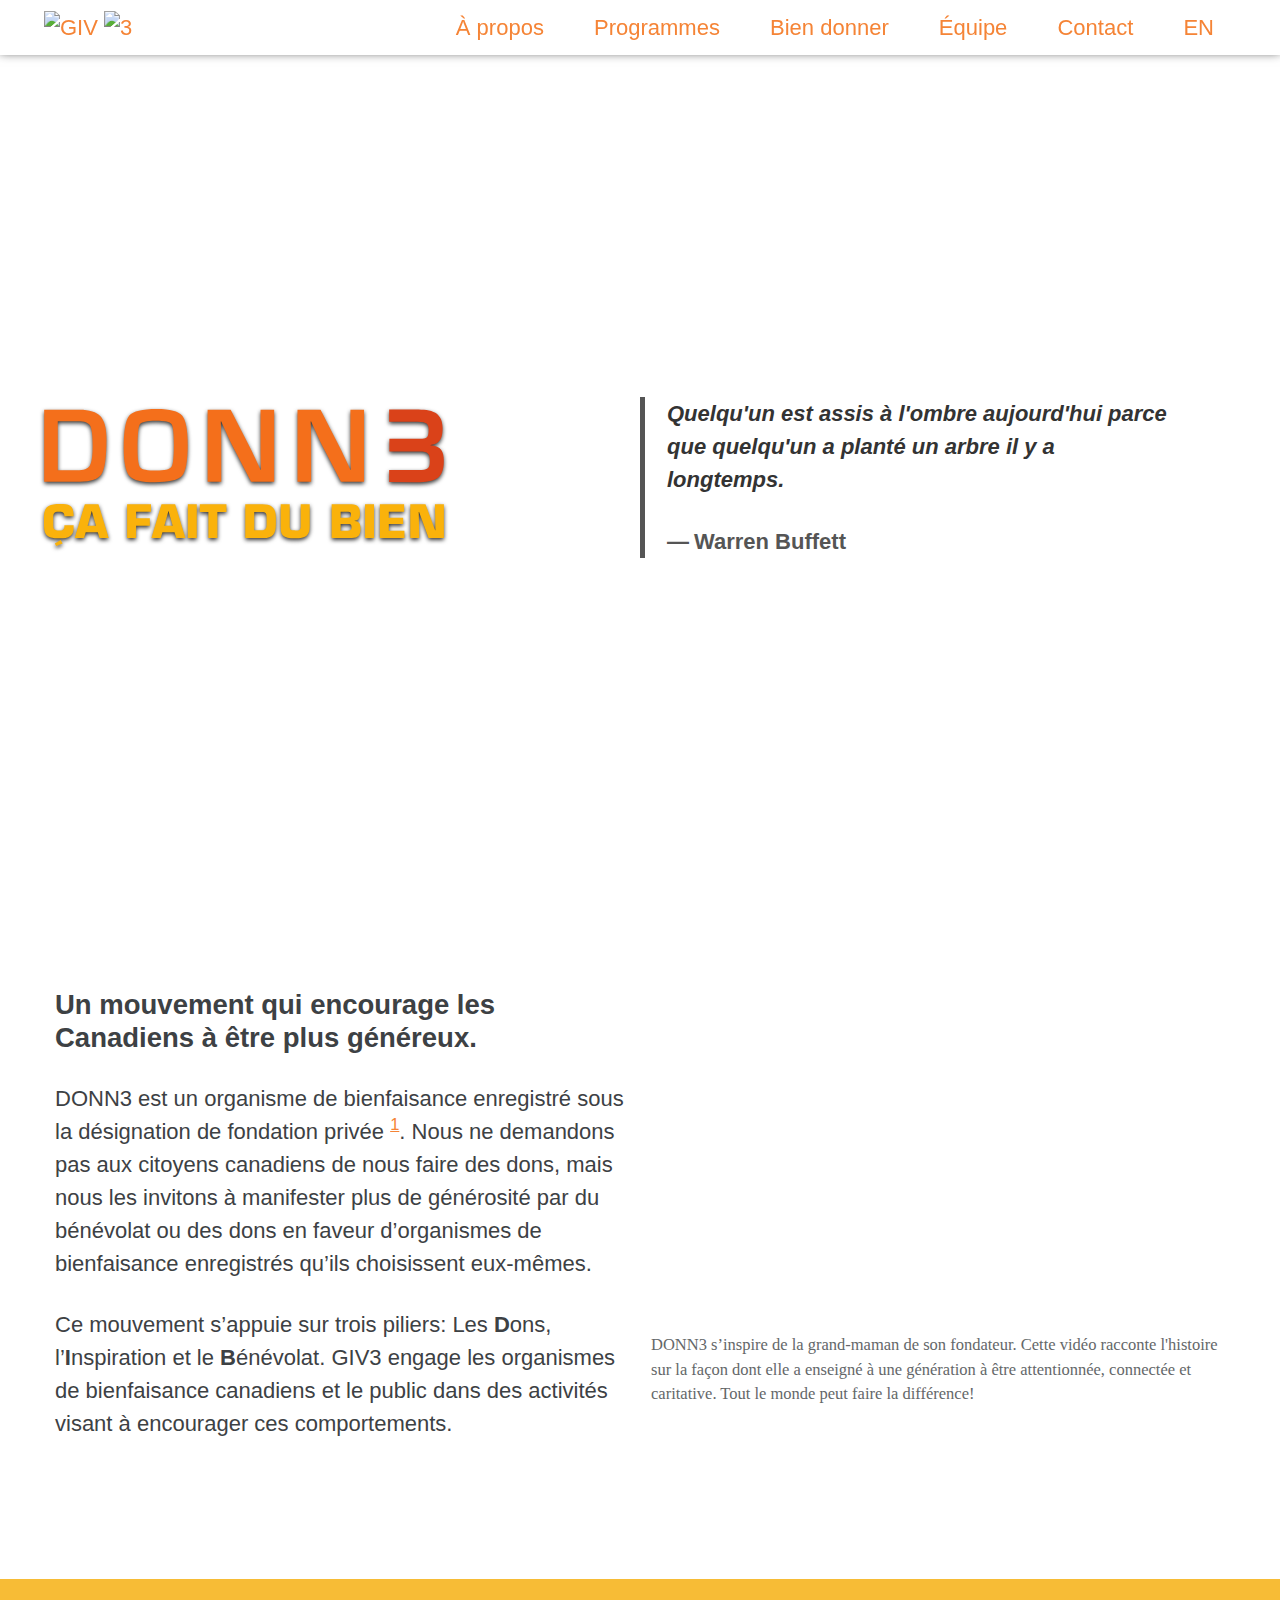
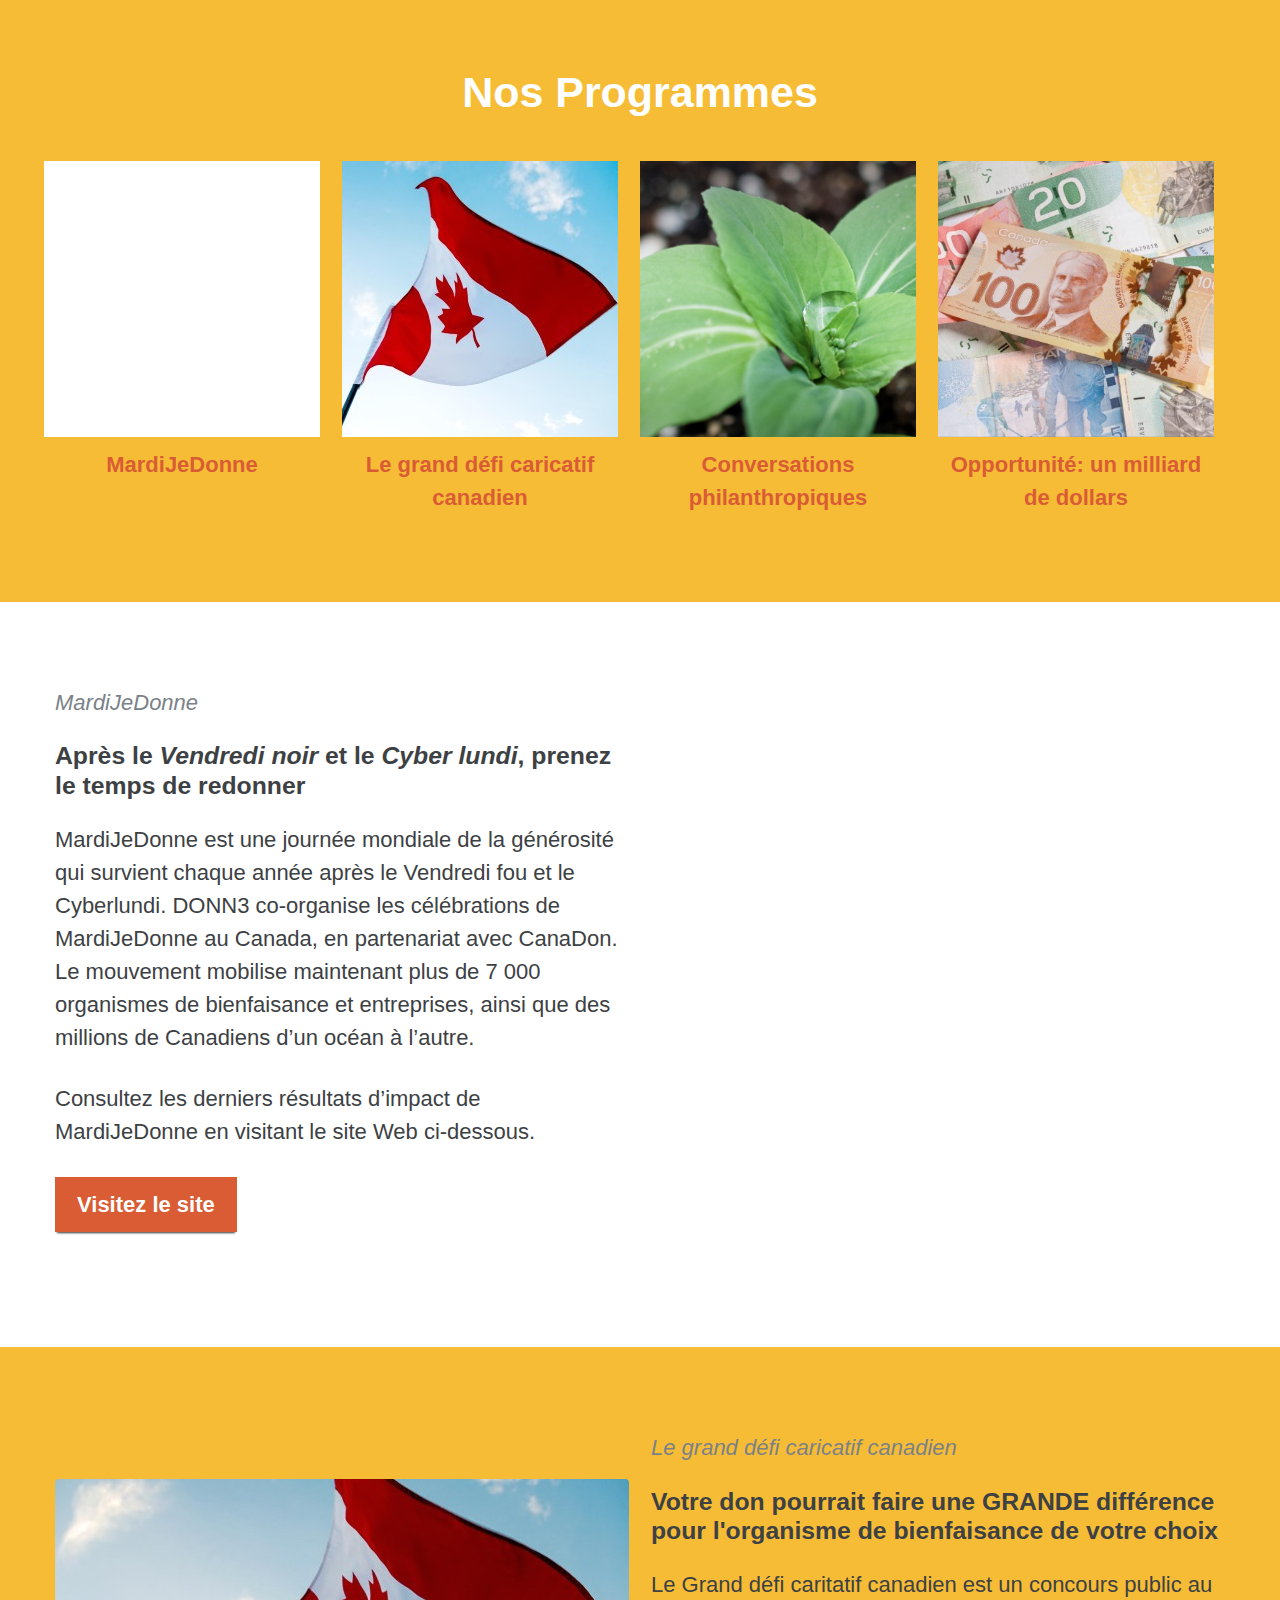
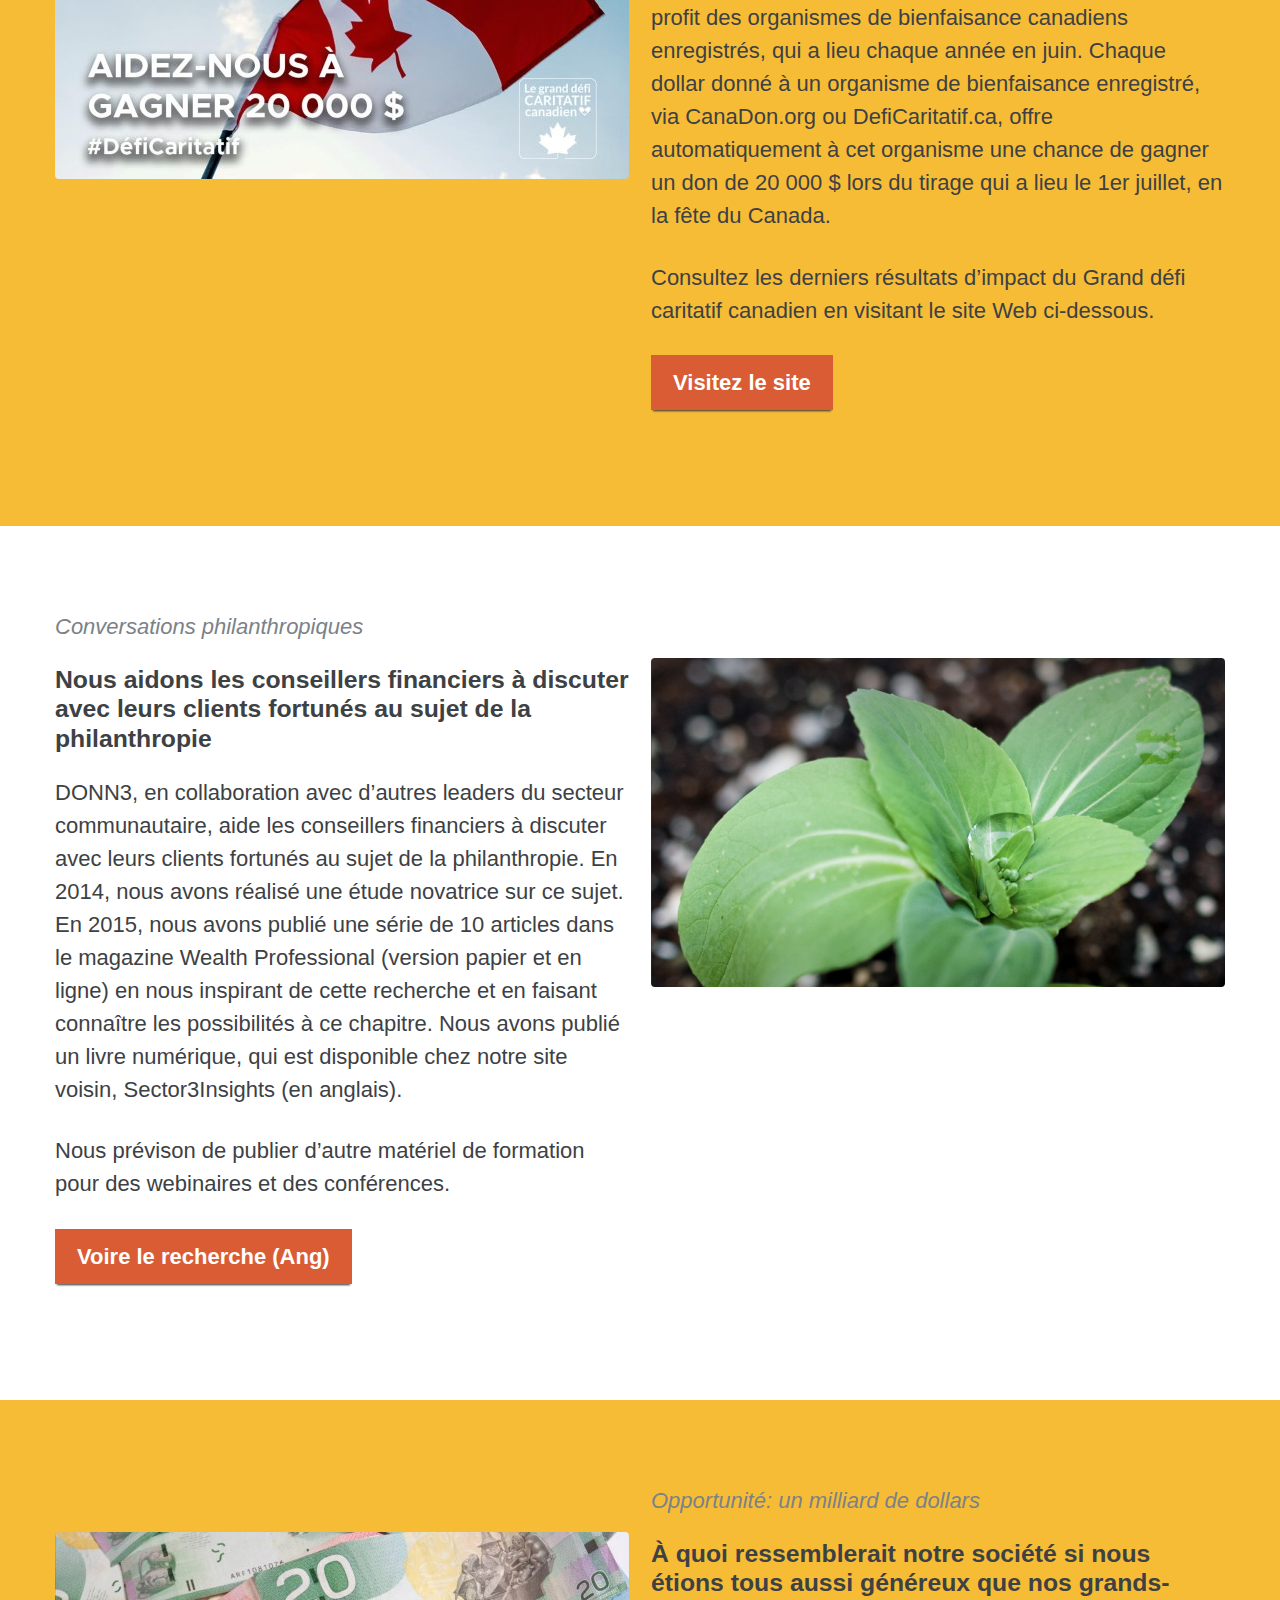
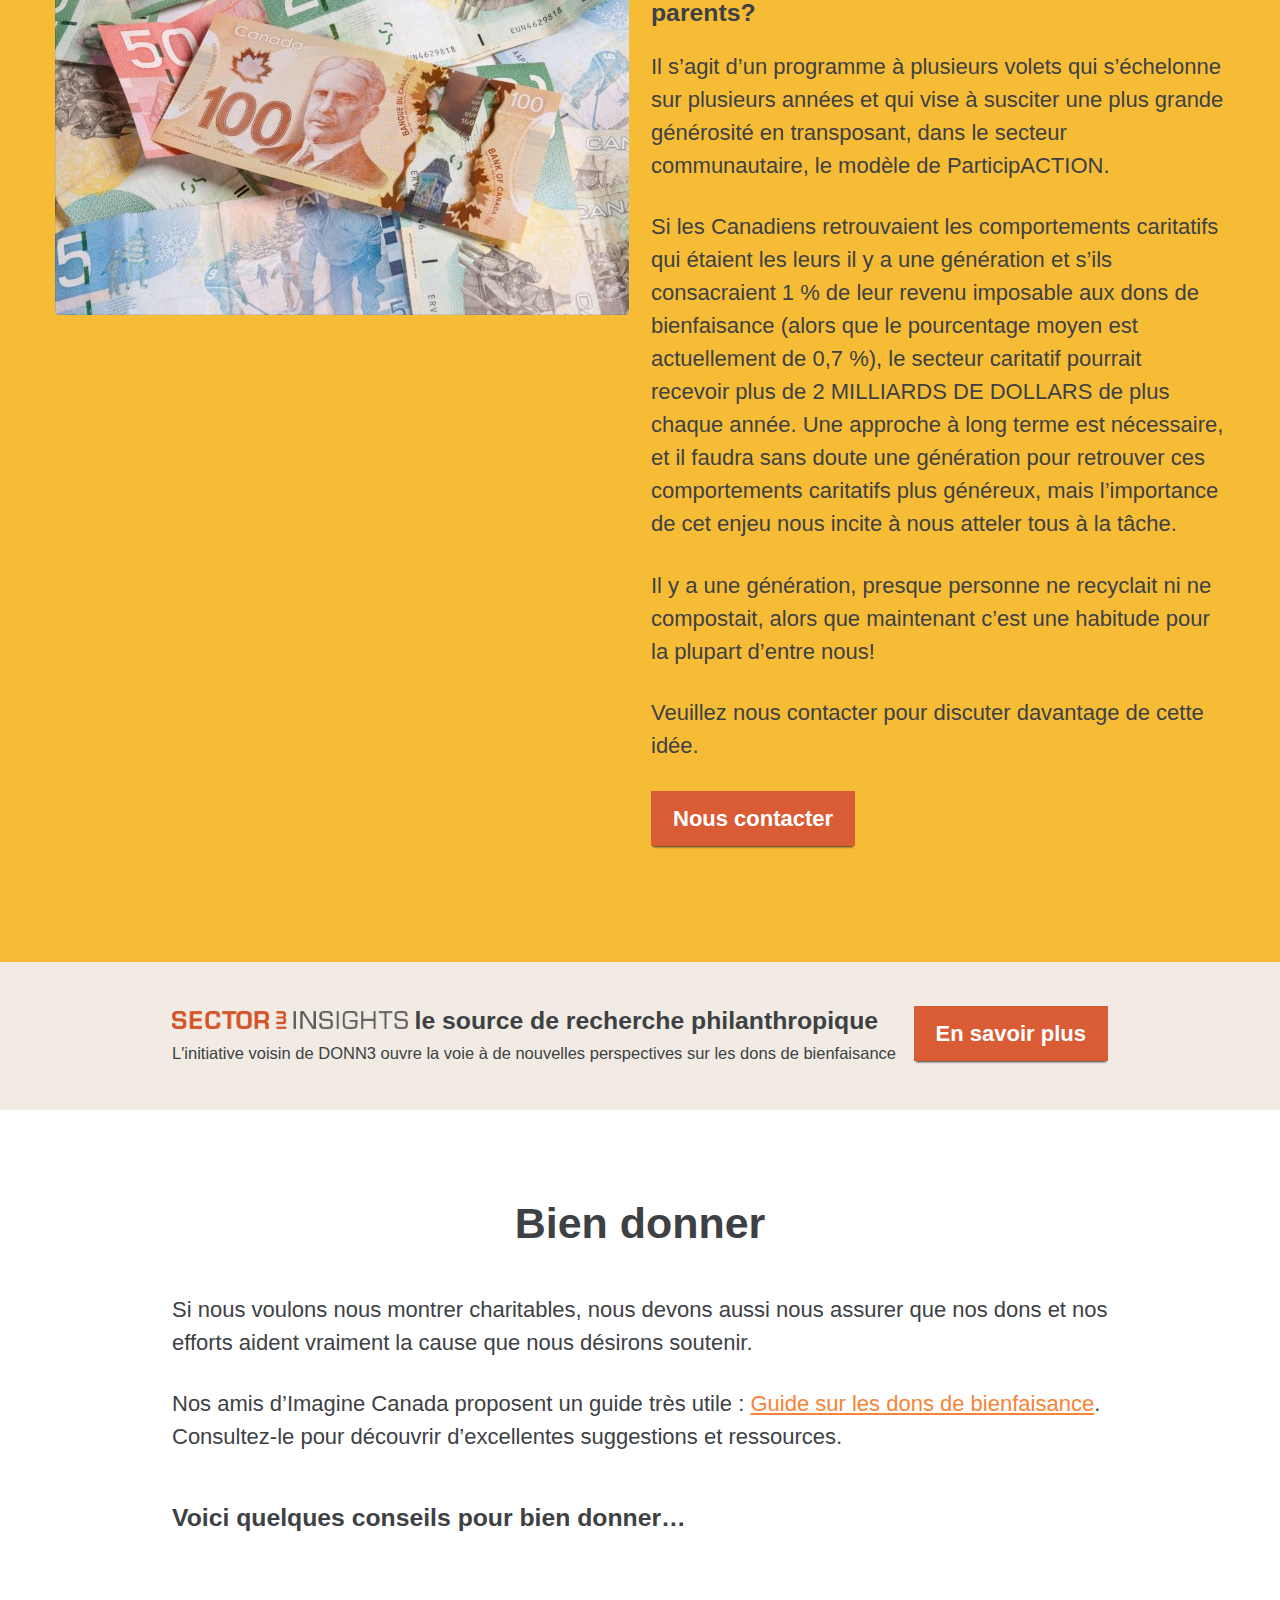
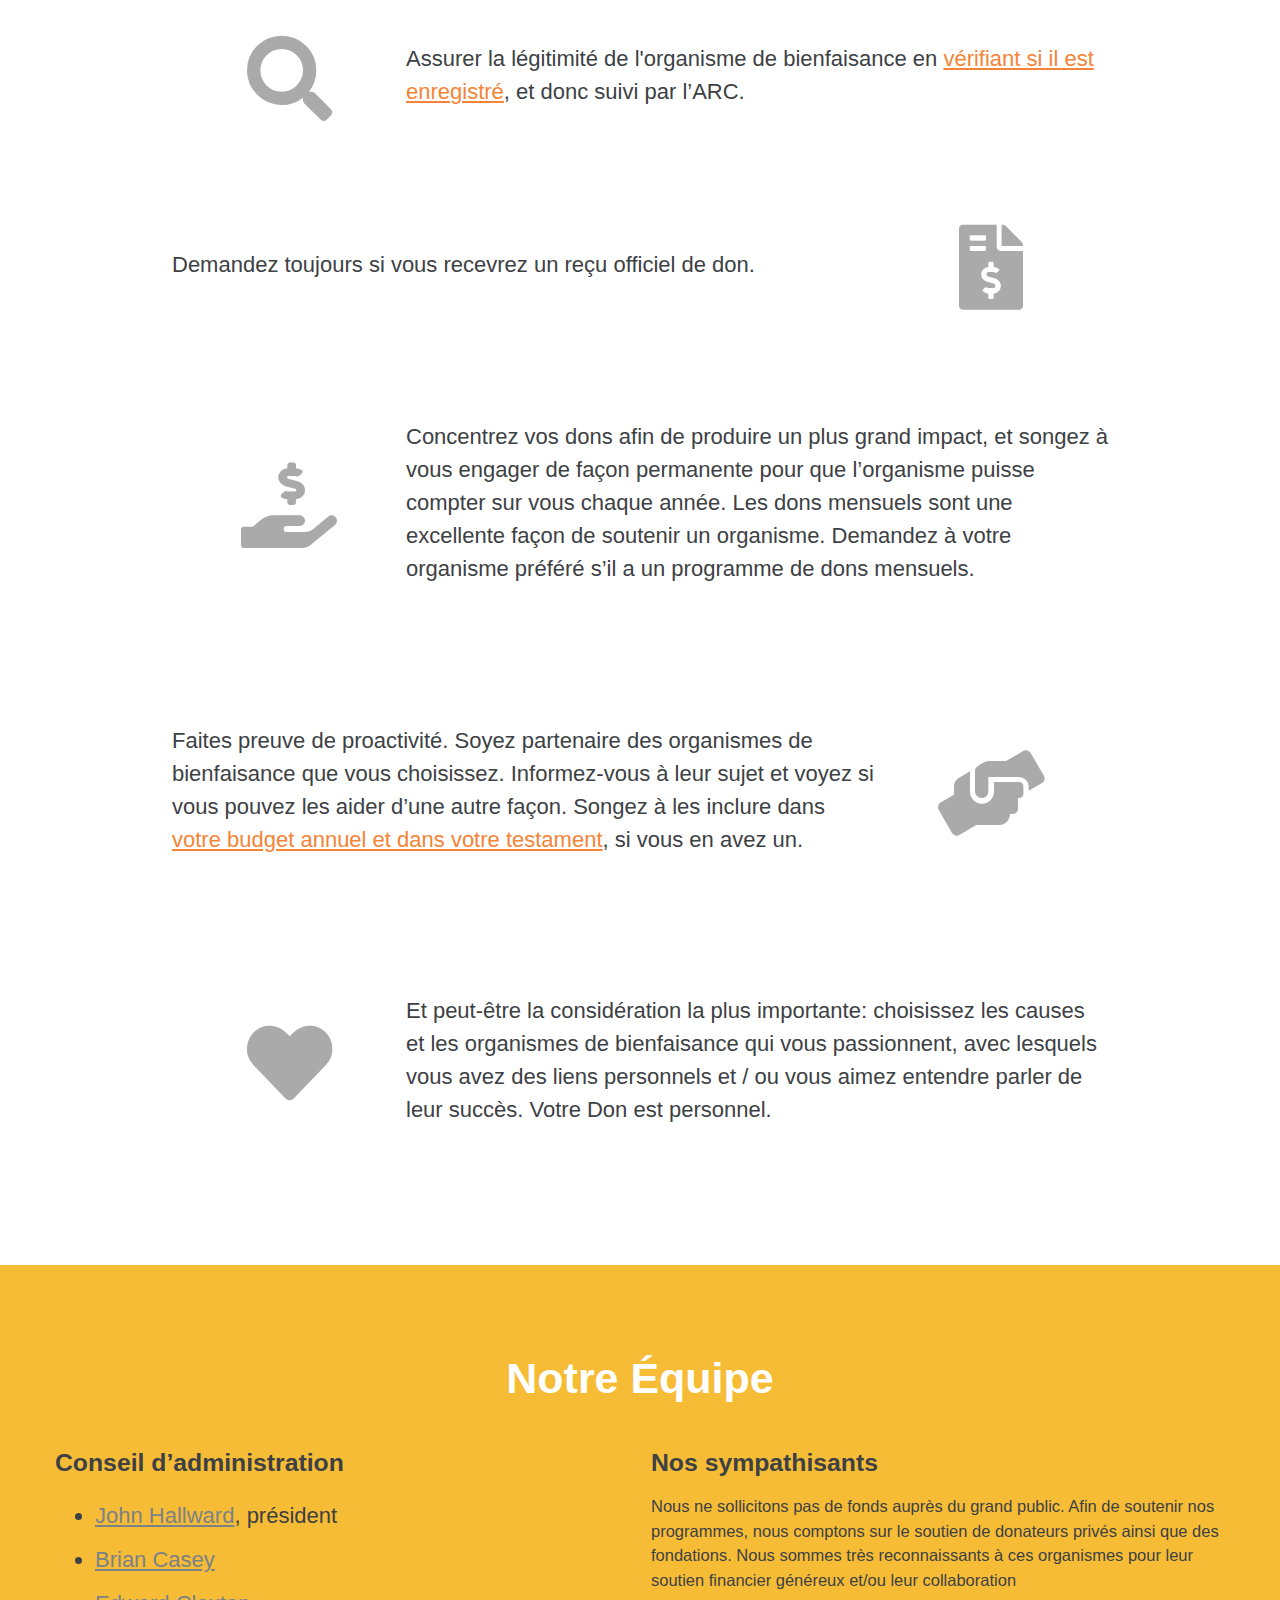
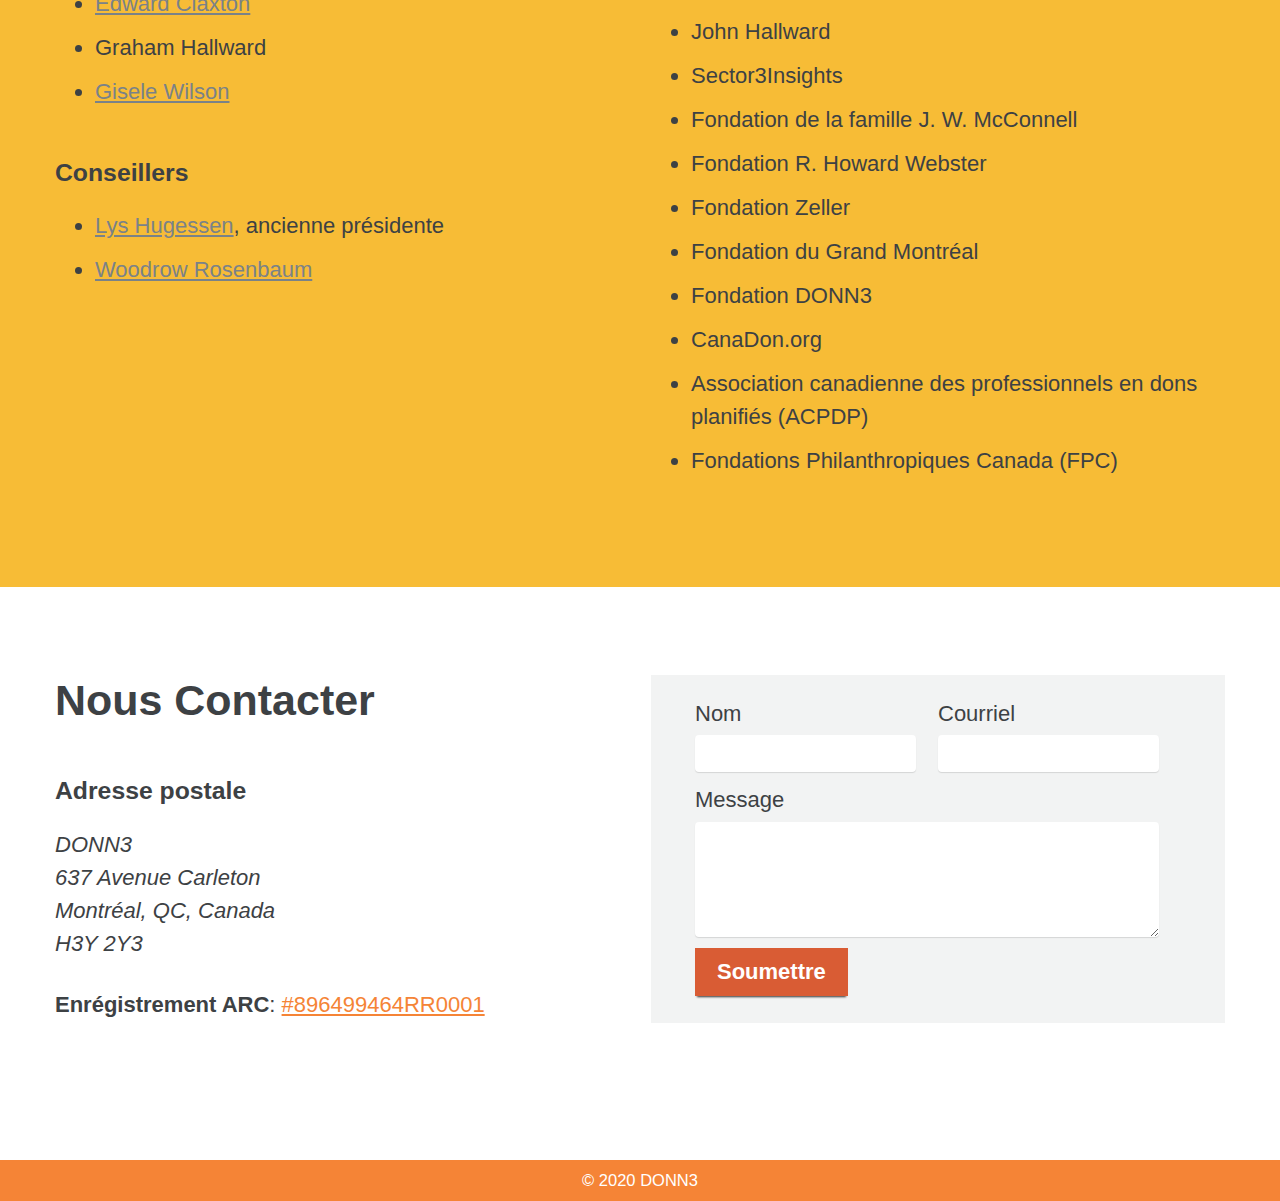
==== fr/index.html @ 42792658 "fixed french redirect" ====
<!DOCTYPE html>
<html lang="fr">
<head>
    <meta charset="UTF-8">
    <title>DONN3</title>
    <meta name="description" content="">
    <meta name="viewport" content="width=device-width, initial-scale=1, minimum-scale=1">
    <link rel="canonical" href="https://donn3.ca/fr">

    <link rel="stylesheet"
          href="/assets/css/fontawesome-all.min.css?v=1588777667">
    <link rel="stylesheet"
          href="/assets/css/flexgrid.css?v=1588777667"
          type="text/css">
    <link rel="stylesheet"
          href="/assets/css/main.css?v=1588777667">
    <link rel="apple-touch-icon" sizes="57x57"
      href="/assets/img/favicon/apple-icon-57x57.png">
<link rel="apple-touch-icon" sizes="60x60"
      href="/assets/img/favicon/apple-icon-60x60.png">
<link rel="apple-touch-icon" sizes="72x72"
      href="/assets/img/favicon/apple-icon-72x72.png">
<link rel="apple-touch-icon" sizes="76x76"
      href="/assets/img/favicon/apple-icon-76x76.png">
<link rel="apple-touch-icon" sizes="114x114"
      href="/assets/img/favicon/apple-icon-114x114.png">
<link rel="apple-touch-icon" sizes="120x120"
      href="/assets/img/favicon/apple-icon-120x120.png">
<link rel="apple-touch-icon" sizes="144x144"
      href="/assets/img/favicon/apple-icon-144x144.png">
<link rel="apple-touch-icon" sizes="152x152"
      href="/assets/img/favicon/apple-icon-152x152.png">
<link rel="apple-touch-icon" sizes="180x180"
      href="/assets/img/favicon/apple-icon-180x180.png">
<link rel="icon" type="image/png" sizes="192x192"
      href="/assets/img/favicon/android-icon-192x192.png">
<link rel="icon" type="image/png" sizes="32x32"
      href="/assets/img/favicon/favicon-32x32.png">
<link rel="icon" type="image/png" sizes="96x96"
      href="/assets/img/favicon/favicon-96x96.png">
<link rel="icon" type="image/png" sizes="16x16"
      href="/assets/img/favicon/favicon-16x16.png">
<link rel="manifest"
      href="//assets/img/faviconmanifest.json">
<meta name="msapplication-TileColor" content="#ffffff">
<meta name="msapplication-TileImage"
      content="/assets/img/favicon/ms-icon-144x144.png">
<meta name="theme-color" content="#ffffff">
</head>
<body>

<nav id="main-nav">
    <div class="container">
        <div class="main-nav-contents">
            <a href="https://donn3.ca/fr" id="main-nav-home">
                <img src="/assets/img/fr/logo_no_3.svg"
                     alt="GIV">
                <img src="/assets/img/3.svg"
                     alt="3"
                     id="logo-3">
            </a>
            <a id="nav-burger" href="/">
                <i class="fas fa-bars burger-closed"></i>
                <i class="fas fa-times burger-open"></i>
            </a>
            <ul>
                <li><a href="#about">À propos</a></li>
                <li><a href="#programs">Programmes</a></li>
                <li><a href="#giving">Bien donner</a></li>
                <li><a href="#team">Équipe</a></li>
                <li><a href="#contact">Contact</a></li>
                <li>
                    
                        
                        <a href="https://giv3.ca">EN</a>
                    
                </li>
            </ul>
        </div>
    </div>
</nav>
<div id="main-nav-trunk">
    <ul>
        <li><a href="#about">À propos</a></li>
        <li><a href="#programs">Programmes</a></li>
        <li><a href="#giving">Bien donner</a></li>
        <li><a href="#team">Équipe</a></li>
        <li><a href="#contact">Contact</a></li>
        <li>
            
                
                <a href="https://giv3.ca">EN</a>
            
        </li>
    </ul>
</div>
<div id="site-wrap">
    <header id="home-hero"
            class="parallax-background"
            data-parallax="scroll"
            data-speed="0.8"
            data-image-src="/assets/img/hero/trees3.jpg">
        <div class="container">
            <div class="hero-box row">
                <div class="col-lg-4">
                    <h1 class="logo">
                        <img src="/assets/img/fr/logo.svg"
                             alt="DONN3">
                    </h1>
                </div>
                <div class="col-lg-6">
                    <blockquote>
                        <p>Quelqu'un est assis à l'ombre aujourd'hui parce que quelqu'un a planté un arbre il y a longtemps.</p>
                        <cite>Warren Buffett</cite>
                    </blockquote>
                </div>
            </div>
        </div>
    </header>
    <section id="about" class="panel">
        <div class="container row">
            <div class="col-md-6">
                <h2>Un mouvement qui encourage les Canadiens à être plus généreux.</h2>
                <p>DONN3 est un organisme de bienfaisance enregistré sous la désignation de fondation privée <sup><a href="#contact">1</a></sup>. Nous ne demandons pas aux citoyens canadiens de nous faire des dons, mais nous les invitons à manifester plus de générosité par du bénévolat ou des dons en faveur d’organismes de bienfaisance enregistrés qu’ils choisissent eux-mêmes.</p>

<p>Ce mouvement s’appuie sur trois piliers: Les <strong>D</strong>ons, l’<strong>I</strong>nspiration et le <strong>B</strong>énévolat. GIV3 engage les organismes de bienfaisance canadiens et le public dans des activités visant à encourager ces comportements.</p>

            </div>
            <div class="col-md-6">
                <figure>
                    <div class="responsive-video-container">
                        <iframe src="https://www.youtube.com/embed/SVYEb8hAH7U?rel=0&modestbranding=1&cc_lang_pref=fr"
                                width="560"
                                height="315"
                                frameborder="0"></iframe>
                    </div>
                    <figcaption>DONN3 s’inspire de la grand-maman de son fondateur. Cette vidéo racconte l'histoire sur la façon dont elle a enseigné à une génération à être attentionnée, connectée et caritative. Tout le monde peut faire la différence!</figcaption>
                </figure>
            </div>
        </div>
    </section>
    <section id="programs">
        <div id="program-index" class="panel panel--contrast">
            <h2 class="text-center heading-large">Nos Programmes</h2>
            <div class="container">
                <div class="row">
                    <div class="col-sm-3">
                        <a href="#giving-tuesday">
                            <div class="tile-img"
                                 style="background-image: url(/assets/img/giving_tuesday.svg)">
                            </div>
                            <span class="tile-text">
                            MardiJeDonne
                        </span>
                        </a>
                    </div>
                    <div class="col-sm-3">
                        <a href="#giving-challenge">
                            <div class="tile-img"
                                 style="background-image: url(/assets/img/gcgc_flag.jpg)">
                            </div>
                            <span class="tile-text">
                            Le grand défi caricatif canadien
                        </span>
                        </a>
                    </div>
                    <div class="col-sm-3">
                        <a href="#philanthropic-conversation">
                            <div class="tile-img"
                                 style="background-image: url(/assets/img/philanthropic_conversation.png)">
                            </div>
                            <span class="tile-text">
                            Conversations philanthropiques
                        </span>
                        </a>
                    </div>
                    <div class="col-sm-3">
                        <a href="#billion-dollar-opportunity">
                            <div class="tile-img"
                                 style="background-image: url(/assets/img/billion_dollar_opportunity.jpg)">
                            </div>
                            <span class="tile-text">
                            Opportunité: un milliard de dollars
                        </span>
                        </a>
                    </div>
                </div>
            </div>
        </div>
        <div id="giving-tuesday" class="panel program">
            <div class="container row">
                <div class="col-md-6">
                    <h2 class="small-heading">MardiJeDonne</h2>
                    <h3>Après le <em>Vendredi noir</em> et le <em>Cyber lundi</em>, prenez le temps de redonner</h3>
                    <p>MardiJeDonne est une journée mondiale de la générosité qui survient chaque année après le Vendredi fou et le Cyberlundi. DONN3 co-organise les célébrations de MardiJeDonne au Canada, en partenariat avec CanaDon. Le mouvement mobilise maintenant plus de 7 000 organismes de bienfaisance et entreprises, ainsi que des millions de Canadiens d’un océan à l’autre.</p>

<p>Consultez les derniers résultats d’impact de MardiJeDonne en visitant le site Web ci-dessous.</p>

                    <a href="https://givingtuesday.ca/fr/mjdmaintenant"
                       target="_blank"
                       rel="noopener"
                       class="btn btn--primary btn--large">
                        Visitez le site
                    </a>
                </div>
                <div class="col-md-6">
                    <figure>
                        <div class="responsive-video-container">
                            <iframe src="https://www.youtube.com/embed/LC-XUP0A4DE?rel=0&modestbranding=1&cc_lang_pref=fr"
                                    width="560"
                                    height="315"
                                    frameborder="0"></iframe>
                        </div>
                    </figure>
                </div>
            </div>
        </div>
        <div id="giving-challenge" class="panel program panel--contrast">
            <div class="container row">
                <div class="col-md-6">
                    <h2 class="small-heading">Le grand défi caricatif canadien</h2>
                    <h3>Votre don pourrait faire une GRANDE différence pour l'organisme de bienfaisance de votre choix</h3>
                    <p>Le Grand défi caritatif canadien est un concours public au profit des organismes de bienfaisance canadiens enregistrés, qui a lieu chaque année en juin. Chaque dollar donné à un organisme de bienfaisance enregistré, via CanaDon.org ou DefiCaritatif.ca, offre automatiquement à cet organisme une chance de gagner un don de 20 000 $ lors du tirage qui a lieu le 1er juillet, en la fête du Canada.</p>

<p>Consultez les derniers résultats d’impact du Grand défi caritatif canadien en visitant le site Web ci-dessous.</p>

                    <a href="https://www.deficaritatif.ca/"
                       target="_blank"
                       rel="noopener"
                       class="btn btn--primary btn--large">
                        Visitez le site
                    </a>
                </div>
                <div class="col-md-6">
                    <figure>
                        <img src="/assets/img/fr/gcgc_flag.jpg"
                             alt="Le grand défi caricatif canadien">
                    </figure>
                </div>
            </div>
        </div>
        <div id="philanthropic-conversation" class="panel program">
            <div class="container row">
                <div class="col-md-6">
                    <h2 class="small-heading">Conversations philanthropiques</h2>
                    <h3>Nous aidons les conseillers financiers à discuter avec leurs clients fortunés au sujet de la philanthropie</h3>
                    <p>DONN3, en collaboration avec d’autres leaders du secteur communautaire, aide les conseillers financiers à discuter avec leurs clients fortunés au sujet de la philanthropie. En 2014, nous avons réalisé une étude novatrice sur ce sujet. En 2015, nous avons publié une série de 10 articles dans le magazine Wealth Professional (version papier et en ligne) en nous inspirant de cette recherche et en faisant connaître les possibilités à ce chapitre. Nous avons publié un livre numérique, qui est disponible chez notre site voisin, Sector3Insights (en anglais).</p>

<p>Nous prévison de publier d’autre matériel de formation pour des webinaires et des conférences.</p>

                    <a href="https://sector3insights.com/the-philanthropic-conversation/"
                       target="_blank"
                       rel="noopener"
                       class="btn btn--primary btn--large">
                        Voire le recherche (Ang)
                    </a>
                </div>
                <div class="col-md-6">
                    <figure>
                        <img src="assets/img/philanthropic_conversation.png"
                             alt="Conversations philanthropiques">
                    </figure>
                </div>
            </div>
        </div>
        <div id="billion-dollar-opportunity" class="panel program panel--contrast">
            <div class="container row">
                <div class="col-md-6">
                    <h2 class="small-heading">Opportunité: un milliard de dollars</h2>
                    <h3>À quoi ressemblerait notre société si nous étions tous aussi généreux que nos grands-parents?</h3>
                    <p>Il s’agit d’un programme à plusieurs volets qui s’échelonne sur plusieurs années et qui vise à susciter une plus grande générosité en transposant, dans le secteur communautaire, le modèle de ParticipACTION.</p>

<p>Si les Canadiens retrouvaient les comportements caritatifs qui étaient les leurs il y a une génération et s’ils consacraient 1 % de leur revenu imposable aux dons de bienfaisance (alors que le pourcentage moyen est actuellement de 0,7 %), le secteur caritatif pourrait recevoir plus de 2 MILLIARDS DE DOLLARS de plus chaque année. Une approche à long terme est nécessaire, et il faudra sans doute une génération pour retrouver ces comportements caritatifs plus généreux, mais l’importance de cet enjeu nous incite à nous atteler tous à la tâche.</p>

<p>Il y a une génération, presque personne ne recyclait ni ne compostait, alors que maintenant c’est une habitude pour la plupart d’entre nous!</p>

<p>Veuillez nous contacter pour discuter davantage de cette idée.</p>

                    <a href="#contact"
                       class="btn btn--primary btn--large">
                        Nous contacter
                    </a>
                </div>
                <div class="col-md-6">
                    <figure>
                        <img src="assets/img/billion_dollar_opportunity.jpg"
                             alt="Opportunité: un milliard de dollars">
                    </figure>
                </div>
            </div>
        </div>
    </section>
    <aside id="sector3insights" class="panel--narrow">
        <div class="container container--narrow">
            <div>
                <h3>
                    <img src="assets/img/s3i.png"
                         alt="Sector3Insights" width="282">
                    le source de recherche philanthropique
                </h3>
                <p>L'initiative voisin de DONN3 ouvre la voie à de nouvelles perspectives sur les dons de bienfaisance</p>
            </div>
            <a href="https://sector3insights.com/"
               target="_blank"
               rel="noopener"
               class="btn btn--primary btn--large">
                En savoir plus
            </a>
        </div>
    </aside>
    <section id="giving" class="panel">
        <div class="container container--narrow">
            <h2 class="text-center heading-large">Bien donner</h2>
            <p>Si nous voulons nous montrer charitables, nous devons aussi nous assurer que nos dons et nos efforts aident vraiment la cause que nous désirons soutenir.</p>

<p>Nos amis d’Imagine Canada proposent un guide très utile : <a href="https://www.imaginecanada.ca/fr/guide-to-giving" target="_blank" rel="noopener">Guide sur les dons de bienfaisance</a>. Consultez-le pour découvrir d’excellentes suggestions et ressources.</p>

            <h3>Voici quelques conseils pour bien donner…</h3>
            <ul class="giving-tips list-reset icon-list icon-list--alternate">
                <li>
                    <div class="icon-wrap"><i class="fas fa-search"></i>
                    </div>
                    <p>
                        Assurer la légitimité de l'organisme de bienfaisance en <a href="https://apps.cra-arc.gc.ca/ebci/hacc/srch/pub/dsplyBscSrch?request_locale=fr" target="_blank" rel="noopener">vérifiant si il est enregistré</a>, et donc suivi par l’ARC.
                    </p>
                </li>
                <li>
                    <div class="icon-wrap"><i class="fas fa-file-invoice-dollar"></i>
                    </div>
                    <p>
                        Demandez toujours si vous recevrez un reçu officiel de don.
                    </p>
                </li>
                <li>
                    <div class="icon-wrap"><i class="fas fa-hand-holding-usd"></i>
                    </div>
                    <p>
                        Concentrez vos dons afin de produire un plus grand impact, et songez à vous engager de façon permanente pour que l’organisme puisse compter sur vous chaque année. Les dons mensuels sont une excellente façon de soutenir un organisme. Demandez à votre organisme préféré s’il a un programme de dons mensuels.
                    </p>
                </li>
                <li>
                    <div class="icon-wrap"><i class="fas fa-hands-helping"></i>
                    </div>
                    <p>
                        Faites preuve de proactivité. Soyez partenaire des organismes de bienfaisance que vous choisissez. Informez-vous à leur sujet et voyez si vous pouvez les aider d’une autre façon. Songez à les inclure dans <a href="https://www.cagp-acpdp.org/fr/un-h-ritage-partager" target="_blank" rel="noopener">votre budget annuel et dans votre testament</a>, si vous en avez un.
                    </p>
                </li>
                <li>
                    <div class="icon-wrap"><i class="fas fa-heart"></i>
                    </div>
                    <p>
                        Et peut-être la considération la plus importante: choisissez les causes et les organismes de bienfaisance qui vous passionnent, avec lesquels vous avez des liens personnels et / ou vous aimez entendre parler de leur succès. Votre Don est personnel.
                    </p>
                </li>
            </ul>
        </div>
    </section>
    <section id="team" class="panel panel--contrast">
        <h2 class="text-center heading-large">Notre Équipe</h2>
        <div class="container row">
            <div class="col-md-6">
                <h3>Conseil d’administration</h3>
                <ul>
  <li><a href="https://www.linkedin.com/in/john-hallward-00153820/" target="_blank" rel="noopener">John Hallward</a>, président</li>
  <li><a href="https://www.linkedin.com/in/brian-casey-97b66239/" target="_blank" rel="noopener">Brian Casey</a></li>
  <li><a href="https://www.linkedin.com/in/edward-b-ted-claxton-09258a1/" target="_blank" rel="noopener">Edward Claxton</a></li>
  <li>Graham Hallward</li>
  <li><a href="https://www.linkedin.com/in/gisele-wilson-10316569/" target="_blank" rel="noopener">Gisele Wilson</a></li>
</ul>

                <h3>Conseillers</h3>
                <ul>
  <li><a href="https://www.linkedin.com/in/lys-hugessen-6779351/" target="_blank" rel="noopener">Lys Hugessen</a>, ancienne présidente</li>
  <li><a href="https://www.linkedin.com/in/woodrowrosenbaum/" target="_blank" rel="noopener">Woodrow Rosenbaum</a></li>
</ul>

            </div>
            <div class="col-md-6">
                <h3>Nos sympathisants</h3>
                <p>Nous ne sollicitons pas de fonds auprès du grand public. Afin de soutenir nos programmes, nous comptons sur le soutien de donateurs privés ainsi que des fondations. Nous sommes très reconnaissants à ces organismes pour leur soutien financier généreux et/ou leur collaboration</p>

<ul>
  <li>John Hallward</li>
  <li>Sector3Insights</li>
  <li>Fondation de la famille J. W. McConnell</li>
  <li>Fondation R. Howard Webster</li>
  <li>Fondation Zeller</li>
  <li>Fondation du Grand Montréal</li>
  <li>Fondation DONN3</li>
  <li>CanaDon.org</li>
  <li>Association canadienne des professionnels en dons planifiés (ACPDP)</li>
  <li>Fondations Philanthropiques Canada (FPC)</li>
</ul>

            </div>
        </div>

    </section>
    <section id="contact" class="panel">
        <div class="container row">
            <div class="col-md-6">
                <h2 class="heading-large">Nous Contacter</h2>
                <h3>Adresse postale</h3>
                <address><p>DONN3<br />
637 Avenue Carleton<br />
Montréal, QC, Canada<br />
H3Y 2Y3</p>
</address>
                <p>
                    <strong>Enrégistrement ARC</strong>:
                    <a href="https://apps.cra-arc.gc.ca/ebci/hacc/srch/pub/dsplyRprtngPrd?q.srchNm=giv3&q.stts=0007&selectedCharityBn=896499464RR0001&dsrdPg=1" target="_blank" rel="noopener">#896499464RR0001</a>
                </p>
            </div>
            <div class="col-md-6">
                <form action="https://formspree.io/mqkdvwjq" id="contact-form" method="post">
    <input type="hidden" name="_language" value="fr">
    <input type="hidden" name="_replyto" value="" id="input-replyto">
    <div class="row">
        <div class="col-xs-6">
            <label for="name">Nom</label>
            <input type="text" name="name" required>
        </div>
        <div class="col-xs-6">
            <label for="email">Courriel</label>
            <input type="email" name="email" required id="input-email">
        </div>
    </div>
    <div class="row">
        <div class="col-xs-12">
            <label for="message">Message</label>
            <textarea name="message" rows="4" required></textarea>
        </div>
        <div class="col-xs-12">
            <button type="submit" class="btn btn--primary btn--large">
                Soumettre
            </button>
        </div>
    </div>
</form>
<script>
    var emailInput = document.getElementById('input-email');
    var replytoInput = document.getElementById('input-replyto');
    emailInput.addEventListener('keyup', function (e) {
        replytoInput.value = emailInput.value;
    });
</script>
            </div>
        </div>
    </section>
</div>
<footer id="main-footer">
    <div class="container">
        &copy;
        <span id="copyright-year">2020</span>
        DONN3
    </div>
</footer>
<script src="https://code.jquery.com/jquery-3.5.0.min.js"
        integrity="sha256-xNzN2a4ltkB44Mc/Jz3pT4iU1cmeR0FkXs4pru/JxaQ="
        crossorigin="anonymous"></script>
<script src="assets/js/parallax.min.js"></script>
<script src="assets/js/site.js"></script>
</body>
</html>
---- assets/css/flexgrid.css ----
.container-fluid,
.container {
    margin-right: auto;
    margin-left: auto;
}

.container-fluid {
    padding-right: 2rem;
    padding-left: 2rem;
}

.row {
    box-sizing: border-box;
    display: -webkit-box;
    display: -ms-flexbox;
    display: flex;
    -webkit-box-flex: 0;
    -ms-flex: 0 1 auto;
    flex: 0 1 auto;
    -webkit-box-orient: horizontal;
    -webkit-box-direction: normal;
    -ms-flex-direction: row;
    flex-direction: row;
    -ms-flex-wrap: wrap;
    flex-wrap: wrap;
    margin-right: -0.5rem;
    margin-left: -0.5rem;
}

.row.reverse {
    -webkit-box-orient: horizontal;
    -webkit-box-direction: reverse;
    -ms-flex-direction: row-reverse;
    flex-direction: row-reverse;
}

.col.reverse {
    -webkit-box-orient: vertical;
    -webkit-box-direction: reverse;
    -ms-flex-direction: column-reverse;
    flex-direction: column-reverse;
}

.col-xs,
.col-xs-1,
.col-xs-2,
.col-xs-3,
.col-xs-4,
.col-xs-5,
.col-xs-6,
.col-xs-7,
.col-xs-8,
.col-xs-9,
.col-xs-10,
.col-xs-11,
.col-xs-12,
.col-xs-offset-0,
.col-xs-offset-1,
.col-xs-offset-2,
.col-xs-offset-3,
.col-xs-offset-4,
.col-xs-offset-5,
.col-xs-offset-6,
.col-xs-offset-7,
.col-xs-offset-8,
.col-xs-offset-9,
.col-xs-offset-10,
.col-xs-offset-11,
.col-xs-offset-12 {
    box-sizing: border-box;
    -webkit-box-flex: 0;
    -ms-flex: 0 0 auto;
    flex: 0 0 auto;
    padding-right: 0.5rem;
    padding-left: 0.5rem;
}

.col-xs {
    -webkit-box-flex: 1;
    -ms-flex-positive: 1;
    flex-grow: 1;
    -ms-flex-preferred-size: 0;
    flex-basis: 0;
    max-width: 100%;
}

.col-xs-1 {
    -ms-flex-preferred-size: 8.33333333%;
    flex-basis: 8.33333333%;
    max-width: 8.33333333%;
}

.col-xs-2 {
    -ms-flex-preferred-size: 16.66666667%;
    flex-basis: 16.66666667%;
    max-width: 16.66666667%;
}

.col-xs-3 {
    -ms-flex-preferred-size: 25%;
    flex-basis: 25%;
    max-width: 25%;
}

.col-xs-4 {
    -ms-flex-preferred-size: 33.33333333%;
    flex-basis: 33.33333333%;
    max-width: 33.33333333%;
}

.col-xs-5 {
    -ms-flex-preferred-size: 41.66666667%;
    flex-basis: 41.66666667%;
    max-width: 41.66666667%;
}

.col-xs-6 {
    -ms-flex-preferred-size: 50%;
    flex-basis: 50%;
    max-width: 50%;
}

.col-xs-7 {
    -ms-flex-preferred-size: 58.33333333%;
    flex-basis: 58.33333333%;
    max-width: 58.33333333%;
}

.col-xs-8 {
    -ms-flex-preferred-size: 66.66666667%;
    flex-basis: 66.66666667%;
    max-width: 66.66666667%;
}

.col-xs-9 {
    -ms-flex-preferred-size: 75%;
    flex-basis: 75%;
    max-width: 75%;
}

.col-xs-10 {
    -ms-flex-preferred-size: 83.33333333%;
    flex-basis: 83.33333333%;
    max-width: 83.33333333%;
}

.col-xs-11 {
    -ms-flex-preferred-size: 91.66666667%;
    flex-basis: 91.66666667%;
    max-width: 91.66666667%;
}

.col-xs-12 {
    -ms-flex-preferred-size: 100%;
    flex-basis: 100%;
    max-width: 100%;
}

.col-xs-offset-0 {
    margin-left: 0;
}

.col-xs-offset-1 {
    margin-left: 8.33333333%;
}

.col-xs-offset-2 {
    margin-left: 16.66666667%;
}

.col-xs-offset-3 {
    margin-left: 25%;
}

.col-xs-offset-4 {
    margin-left: 33.33333333%;
}

.col-xs-offset-5 {
    margin-left: 41.66666667%;
}

.col-xs-offset-6 {
    margin-left: 50%;
}

.col-xs-offset-7 {
    margin-left: 58.33333333%;
}

.col-xs-offset-8 {
    margin-left: 66.66666667%;
}

.col-xs-offset-9 {
    margin-left: 75%;
}

.col-xs-offset-10 {
    margin-left: 83.33333333%;
}

.col-xs-offset-11 {
    margin-left: 91.66666667%;
}

.start-xs {
    -webkit-box-pack: start;
    -ms-flex-pack: start;
    justify-content: flex-start;
    text-align: start;
}

.center-xs {
    -webkit-box-pack: center;
    -ms-flex-pack: center;
    justify-content: center;
    text-align: center;
}

.end-xs {
    -webkit-box-pack: end;
    -ms-flex-pack: end;
    justify-content: flex-end;
    text-align: end;
}

.top-xs {
    -webkit-box-align: start;
    -ms-flex-align: start;
    align-items: flex-start;
}

.middle-xs {
    -webkit-box-align: center;
    -ms-flex-align: center;
    align-items: center;
}

.bottom-xs {
    -webkit-box-align: end;
    -ms-flex-align: end;
    align-items: flex-end;
}

.around-xs {
    -ms-flex-pack: distribute;
    justify-content: space-around;
}

.between-xs {
    -webkit-box-pack: justify;
    -ms-flex-pack: justify;
    justify-content: space-between;
}

.first-xs {
    -webkit-box-ordinal-group: 0;
    -ms-flex-order: -1;
    order: -1;
}

.last-xs {
    -webkit-box-ordinal-group: 2;
    -ms-flex-order: 1;
    order: 1;
}

@media only screen and (min-width: 600px) {
    .container {
        max-width: 600px;
    }

    .col-sm,
    .col-sm-1,
    .col-sm-2,
    .col-sm-3,
    .col-sm-4,
    .col-sm-5,
    .col-sm-6,
    .col-sm-7,
    .col-sm-8,
    .col-sm-9,
    .col-sm-10,
    .col-sm-11,
    .col-sm-12,
    .col-sm-offset-0,
    .col-sm-offset-1,
    .col-sm-offset-2,
    .col-sm-offset-3,
    .col-sm-offset-4,
    .col-sm-offset-5,
    .col-sm-offset-6,
    .col-sm-offset-7,
    .col-sm-offset-8,
    .col-sm-offset-9,
    .col-sm-offset-10,
    .col-sm-offset-11,
    .col-sm-offset-12 {
        box-sizing: border-box;
        -webkit-box-flex: 0;
        -ms-flex: 0 0 auto;
        flex: 0 0 auto;
        padding-right: 0.5rem;
        padding-left: 0.5rem;
    }

    .col-sm {
        -webkit-box-flex: 1;
        -ms-flex-positive: 1;
        flex-grow: 1;
        -ms-flex-preferred-size: 0;
        flex-basis: 0;
        max-width: 100%;
    }

    .col-sm-1 {
        -ms-flex-preferred-size: 8.33333333%;
        flex-basis: 8.33333333%;
        max-width: 8.33333333%;
    }

    .col-sm-2 {
        -ms-flex-preferred-size: 16.66666667%;
        flex-basis: 16.66666667%;
        max-width: 16.66666667%;
    }

    .col-sm-3 {
        -ms-flex-preferred-size: 25%;
        flex-basis: 25%;
        max-width: 25%;
    }

    .col-sm-4 {
        -ms-flex-preferred-size: 33.33333333%;
        flex-basis: 33.33333333%;
        max-width: 33.33333333%;
    }

    .col-sm-5 {
        -ms-flex-preferred-size: 41.66666667%;
        flex-basis: 41.66666667%;
        max-width: 41.66666667%;
    }

    .col-sm-6 {
        -ms-flex-preferred-size: 50%;
        flex-basis: 50%;
        max-width: 50%;
    }

    .col-sm-7 {
        -ms-flex-preferred-size: 58.33333333%;
        flex-basis: 58.33333333%;
        max-width: 58.33333333%;
    }

    .col-sm-8 {
        -ms-flex-preferred-size: 66.66666667%;
        flex-basis: 66.66666667%;
        max-width: 66.66666667%;
    }

    .col-sm-9 {
        -ms-flex-preferred-size: 75%;
        flex-basis: 75%;
        max-width: 75%;
    }

    .col-sm-10 {
        -ms-flex-preferred-size: 83.33333333%;
        flex-basis: 83.33333333%;
        max-width: 83.33333333%;
    }

    .col-sm-11 {
        -ms-flex-preferred-size: 91.66666667%;
        flex-basis: 91.66666667%;
        max-width: 91.66666667%;
    }

    .col-sm-12 {
        -ms-flex-preferred-size: 100%;
        flex-basis: 100%;
        max-width: 100%;
    }

    .col-sm-offset-0 {
        margin-left: 0;
    }

    .col-sm-offset-1 {
        margin-left: 8.33333333%;
    }

    .col-sm-offset-2 {
        margin-left: 16.66666667%;
    }

    .col-sm-offset-3 {
        margin-left: 25%;
    }

    .col-sm-offset-4 {
        margin-left: 33.33333333%;
    }

    .col-sm-offset-5 {
        margin-left: 41.66666667%;
    }

    .col-sm-offset-6 {
        margin-left: 50%;
    }

    .col-sm-offset-7 {
        margin-left: 58.33333333%;
    }

    .col-sm-offset-8 {
        margin-left: 66.66666667%;
    }

    .col-sm-offset-9 {
        margin-left: 75%;
    }

    .col-sm-offset-10 {
        margin-left: 83.33333333%;
    }

    .col-sm-offset-11 {
        margin-left: 91.66666667%;
    }

    .start-sm {
        -webkit-box-pack: start;
        -ms-flex-pack: start;
        justify-content: flex-start;
        text-align: start;
    }

    .center-sm {
        -webkit-box-pack: center;
        -ms-flex-pack: center;
        justify-content: center;
        text-align: center;
    }

    .end-sm {
        -webkit-box-pack: end;
        -ms-flex-pack: end;
        justify-content: flex-end;
        text-align: end;
    }

    .top-sm {
        -webkit-box-align: start;
        -ms-flex-align: start;
        align-items: flex-start;
    }

    .middle-sm {
        -webkit-box-align: center;
        -ms-flex-align: center;
        align-items: center;
    }

    .bottom-sm {
        -webkit-box-align: end;
        -ms-flex-align: end;
        align-items: flex-end;
    }

    .around-sm {
        -ms-flex-pack: distribute;
        justify-content: space-around;
    }

    .between-sm {
        -webkit-box-pack: justify;
        -ms-flex-pack: justify;
        justify-content: space-between;
    }

    .first-sm {
        -webkit-box-ordinal-group: 0;
        -ms-flex-order: -1;
        order: -1;
    }

    .last-sm {
        -webkit-box-ordinal-group: 2;
        -ms-flex-order: 1;
        order: 1;
    }
}

@media only screen and (min-width: 768px) {
    .container {
        max-width: 768px;
    }

    .col-md,
    .col-md-1,
    .col-md-2,
    .col-md-3,
    .col-md-4,
    .col-md-5,
    .col-md-6,
    .col-md-7,
    .col-md-8,
    .col-md-9,
    .col-md-10,
    .col-md-11,
    .col-md-12,
    .col-md-offset-0,
    .col-md-offset-1,
    .col-md-offset-2,
    .col-md-offset-3,
    .col-md-offset-4,
    .col-md-offset-5,
    .col-md-offset-6,
    .col-md-offset-7,
    .col-md-offset-8,
    .col-md-offset-9,
    .col-md-offset-10,
    .col-md-offset-11,
    .col-md-offset-12 {
        box-sizing: border-box;
        -webkit-box-flex: 0;
        -ms-flex: 0 0 auto;
        flex: 0 0 auto;
        padding-right: 0.5rem;
        padding-left: 0.5rem;
    }

    .col-md {
        -webkit-box-flex: 1;
        -ms-flex-positive: 1;
        flex-grow: 1;
        -ms-flex-preferred-size: 0;
        flex-basis: 0;
        max-width: 100%;
    }

    .col-md-1 {
        -ms-flex-preferred-size: 8.33333333%;
        flex-basis: 8.33333333%;
        max-width: 8.33333333%;
    }

    .col-md-2 {
        -ms-flex-preferred-size: 16.66666667%;
        flex-basis: 16.66666667%;
        max-width: 16.66666667%;
    }

    .col-md-3 {
        -ms-flex-preferred-size: 25%;
        flex-basis: 25%;
        max-width: 25%;
    }

    .col-md-4 {
        -ms-flex-preferred-size: 33.33333333%;
        flex-basis: 33.33333333%;
        max-width: 33.33333333%;
    }

    .col-md-5 {
        -ms-flex-preferred-size: 41.66666667%;
        flex-basis: 41.66666667%;
        max-width: 41.66666667%;
    }

    .col-md-6 {
        -ms-flex-preferred-size: 50%;
        flex-basis: 50%;
        max-width: 50%;
    }

    .col-md-7 {
        -ms-flex-preferred-size: 58.33333333%;
        flex-basis: 58.33333333%;
        max-width: 58.33333333%;
    }

    .col-md-8 {
        -ms-flex-preferred-size: 66.66666667%;
        flex-basis: 66.66666667%;
        max-width: 66.66666667%;
    }

    .col-md-9 {
        -ms-flex-preferred-size: 75%;
        flex-basis: 75%;
        max-width: 75%;
    }

    .col-md-10 {
        -ms-flex-preferred-size: 83.33333333%;
        flex-basis: 83.33333333%;
        max-width: 83.33333333%;
    }

    .col-md-11 {
        -ms-flex-preferred-size: 91.66666667%;
        flex-basis: 91.66666667%;
        max-width: 91.66666667%;
    }

    .col-md-12 {
        -ms-flex-preferred-size: 100%;
        flex-basis: 100%;
        max-width: 100%;
    }

    .col-md-offset-0 {
        margin-left: 0;
    }

    .col-md-offset-1 {
        margin-left: 8.33333333%;
    }

    .col-md-offset-2 {
        margin-left: 16.66666667%;
    }

    .col-md-offset-3 {
        margin-left: 25%;
    }

    .col-md-offset-4 {
        margin-left: 33.33333333%;
    }

    .col-md-offset-5 {
        margin-left: 41.66666667%;
    }

    .col-md-offset-6 {
        margin-left: 50%;
    }

    .col-md-offset-7 {
        margin-left: 58.33333333%;
    }

    .col-md-offset-8 {
        margin-left: 66.66666667%;
    }

    .col-md-offset-9 {
        margin-left: 75%;
    }

    .col-md-offset-10 {
        margin-left: 83.33333333%;
    }

    .col-md-offset-11 {
        margin-left: 91.66666667%;
    }

    .start-md {
        -webkit-box-pack: start;
        -ms-flex-pack: start;
        justify-content: flex-start;
        text-align: start;
    }

    .center-md {
        -webkit-box-pack: center;
        -ms-flex-pack: center;
        justify-content: center;
        text-align: center;
    }

    .end-md {
        -webkit-box-pack: end;
        -ms-flex-pack: end;
        justify-content: flex-end;
        text-align: end;
    }

    .top-md {
        -webkit-box-align: start;
        -ms-flex-align: start;
        align-items: flex-start;
    }

    .middle-md {
        -webkit-box-align: center;
        -ms-flex-align: center;
        align-items: center;
    }

    .bottom-md {
        -webkit-box-align: end;
        -ms-flex-align: end;
        align-items: flex-end;
    }

    .around-md {
        -ms-flex-pack: distribute;
        justify-content: space-around;
    }

    .between-md {
        -webkit-box-pack: justify;
        -ms-flex-pack: justify;
        justify-content: space-between;
    }

    .first-md {
        -webkit-box-ordinal-group: 0;
        -ms-flex-order: -1;
        order: -1;
    }

    .last-md {
        -webkit-box-ordinal-group: 2;
        -ms-flex-order: 1;
        order: 1;
    }
}

@media only screen and (min-width: 1024px) {
    .container {
        max-width: 1024px;
    }

    .col-lg,
    .col-lg-1,
    .col-lg-2,
    .col-lg-3,
    .col-lg-4,
    .col-lg-5,
    .col-lg-6,
    .col-lg-7,
    .col-lg-8,
    .col-lg-9,
    .col-lg-10,
    .col-lg-11,
    .col-lg-12,
    .col-lg-offset-0,
    .col-lg-offset-1,
    .col-lg-offset-2,
    .col-lg-offset-3,
    .col-lg-offset-4,
    .col-lg-offset-5,
    .col-lg-offset-6,
    .col-lg-offset-7,
    .col-lg-offset-8,
    .col-lg-offset-9,
    .col-lg-offset-10,
    .col-lg-offset-11,
    .col-lg-offset-12 {
        box-sizing: border-box;
        -webkit-box-flex: 0;
        -ms-flex: 0 0 auto;
        flex: 0 0 auto;
        padding-right: 0.5rem;
        padding-left: 0.5rem;
    }

    .col-lg {
        -webkit-box-flex: 1;
        -ms-flex-positive: 1;
        flex-grow: 1;
        -ms-flex-preferred-size: 0;
        flex-basis: 0;
        max-width: 100%;
    }

    .col-lg-1 {
        -ms-flex-preferred-size: 8.33333333%;
        flex-basis: 8.33333333%;
        max-width: 8.33333333%;
    }

    .col-lg-2 {
        -ms-flex-preferred-size: 16.66666667%;
        flex-basis: 16.66666667%;
        max-width: 16.66666667%;
    }

    .col-lg-3 {
        -ms-flex-preferred-size: 25%;
        flex-basis: 25%;
        max-width: 25%;
    }

    .col-lg-4 {
        -ms-flex-preferred-size: 33.33333333%;
        flex-basis: 33.33333333%;
        max-width: 33.33333333%;
    }

    .col-lg-5 {
        -ms-flex-preferred-size: 41.66666667%;
        flex-basis: 41.66666667%;
        max-width: 41.66666667%;
    }

    .col-lg-6 {
        -ms-flex-preferred-size: 50%;
        flex-basis: 50%;
        max-width: 50%;
    }

    .col-lg-7 {
        -ms-flex-preferred-size: 58.33333333%;
        flex-basis: 58.33333333%;
        max-width: 58.33333333%;
    }

    .col-lg-8 {
        -ms-flex-preferred-size: 66.66666667%;
        flex-basis: 66.66666667%;
        max-width: 66.66666667%;
    }

    .col-lg-9 {
        -ms-flex-preferred-size: 75%;
        flex-basis: 75%;
        max-width: 75%;
    }

    .col-lg-10 {
        -ms-flex-preferred-size: 83.33333333%;
        flex-basis: 83.33333333%;
        max-width: 83.33333333%;
    }

    .col-lg-11 {
        -ms-flex-preferred-size: 91.66666667%;
        flex-basis: 91.66666667%;
        max-width: 91.66666667%;
    }

    .col-lg-12 {
        -ms-flex-preferred-size: 100%;
        flex-basis: 100%;
        max-width: 100%;
    }

    .col-lg-offset-0 {
        margin-left: 0;
    }

    .col-lg-offset-1 {
        margin-left: 8.33333333%;
    }

    .col-lg-offset-2 {
        margin-left: 16.66666667%;
    }

    .col-lg-offset-3 {
        margin-left: 25%;
    }

    .col-lg-offset-4 {
        margin-left: 33.33333333%;
    }

    .col-lg-offset-5 {
        margin-left: 41.66666667%;
    }

    .col-lg-offset-6 {
        margin-left: 50%;
    }

    .col-lg-offset-7 {
        margin-left: 58.33333333%;
    }

    .col-lg-offset-8 {
        margin-left: 66.66666667%;
    }

    .col-lg-offset-9 {
        margin-left: 75%;
    }

    .col-lg-offset-10 {
        margin-left: 83.33333333%;
    }

    .col-lg-offset-11 {
        margin-left: 91.66666667%;
    }

    .start-lg {
        -webkit-box-pack: start;
        -ms-flex-pack: start;
        justify-content: flex-start;
        text-align: start;
    }

    .center-lg {
        -webkit-box-pack: center;
        -ms-flex-pack: center;
        justify-content: center;
        text-align: center;
    }

    .end-lg {
        -webkit-box-pack: end;
        -ms-flex-pack: end;
        justify-content: flex-end;
        text-align: end;
    }

    .top-lg {
        -webkit-box-align: start;
        -ms-flex-align: start;
        align-items: flex-start;
    }

    .middle-lg {
        -webkit-box-align: center;
        -ms-flex-align: center;
        align-items: center;
    }

    .bottom-lg {
        -webkit-box-align: end;
        -ms-flex-align: end;
        align-items: flex-end;
    }

    .around-lg {
        -ms-flex-pack: distribute;
        justify-content: space-around;
    }

    .between-lg {
        -webkit-box-pack: justify;
        -ms-flex-pack: justify;
        justify-content: space-between;
    }

    .first-lg {
        -webkit-box-ordinal-group: 0;
        -ms-flex-order: -1;
        order: -1;
    }

    .last-lg {
        -webkit-box-ordinal-group: 2;
        -ms-flex-order: 1;
        order: 1;
    }
}
---- assets/css/main.css ----
/* ========================================================================== Variables @mixin ========================================================================= */
/* Typography @mixin ========================================================================= */
/* paragraph indention */
/* system typefaces */
/* sans serif typefaces */
/* serif typefaces */
/* type scale */
/* headline scale */
/* Colors @mixin ========================================================================= */
/* YIQ color contrast */
/* brands */
/* links */
/* syntax highlighting (base16) */
/* Breakpoints @mixin ========================================================================= */
/* Grid @mixin ========================================================================= */
/* Other @mixin ========================================================================= */
/* ========================================================================== MIXINS @mixin ========================================================================= */
a:focus { /* Default*/ outline: thin dotted #6f777d; /* Webkit*/ outline: 5px auto #6f777d; outline-offset: -2px; }

/* em function @mixin ========================================================================= */
/* Bourbon clearfix @mixin ========================================================================= */
/* Provides an easy way to include a clearfix for containing floats. link http://cssmojo.com/latest_new_clearfix_so_far/ example scss - Usage .element @include clearfix example css - CSS Output .element::after clear: both content: "" display: table */
/* Compass YIQ Color Contrast https://github.com/easy-designs/yiq-color-contrast @mixin ========================================================================= */
/* ========================================================================== STYLE RESETS @mixin ========================================================================= */
* { box-sizing: border-box; }

html { /* apply a natural box layout model to all elements */ box-sizing: border-box; background-color: #fff; font-size: 16px; -webkit-text-size-adjust: 100%; -ms-text-size-adjust: 100%; }

@media (min-width: 48em) { html { font-size: 18px; } }

@media (min-width: 64em) { html { font-size: 20px; } }

@media (min-width: 80em) { html { font-size: 22px; } }

/* Remove margin */
body { margin: 0; }

/* Selected elements */
::selection, ::-moz-selection { color: #fff; background: #000; }

/* Display HTML5 elements in IE6-9 and FF3 */
div, article, aside, details, figcaption, figure, footer, header, hgroup, main, nav, section { display: block; width: 100%; }

/* Display block in IE6-9 and FF3 */
audio, canvas, video { display: inline-block; *display: inline; *zoom: 1; }

/* Prevents modern browsers from displaying 'audio' without controls */
audio:not([controls]) { display: none; }

a { color: #F58436; }

/* Apply focus state */
/* Remove outline from links */
a:hover, a:active { outline: 0; }

/* Prevent sub and sup affecting line-height in all browsers */
sub, sup { position: relative; font-size: 75%; line-height: 0; vertical-align: baseline; }

sup { top: -0.5em; }

sub { bottom: -0.25em; }

/* img border in anchor's and image quality */
img { /* Responsive images (ensure images don't scale beyond their parents) */ max-width: 100%; width: auto\9 ; height: auto; vertical-align: middle; border: 0; -ms-interpolation-mode: bicubic; }

/* Prevent max-width from affecting Google Maps */
#map_canvas img, .google-maps img { max-width: none; }

/* Consistent form font size in all browsers, margin changes, misc */
button, input, select, textarea { margin: 0; font-size: 100%; vertical-align: middle; }

button, input { *overflow: visible; line-height: normal; }

button::-moz-focus-inner, input::-moz-focus-inner { padding: 0; border: 0; }

button, html input[type="button"], input[type="reset"], input[type="submit"] { -webkit-appearance: button; cursor: pointer; }

label, select, button, input[type="button"], input[type="reset"], input[type="submit"], input[type="radio"], input[type="checkbox"] { cursor: pointer; }

input[type="search"] { box-sizing: border-box; -webkit-appearance: textfield; }

input[type="search"]::-webkit-search-decoration, input[type="search"]::-webkit-search-cancel-button { -webkit-appearance: none; }

textarea { overflow: auto; vertical-align: top; }

/* ========================================================================== BASE ELEMENTS @mixin ========================================================================= */
html { /* sticky footer fix */ position: relative; min-height: 100%; }

body { margin: 0; padding: 0; color: #3d4144; font-family: Helvetica, -apple-system, BlinkMacSystemFont, "Roboto", "Segoe UI", "Helvetica Neue", "Lucida Grande", Arial, sans-serif; line-height: 1.5; position: relative; }

body.overflow--hidden { /* when primary navigation is visible, the content in the background won't scroll */ overflow: hidden; }

h1, h2, h3, h4, h5, h6 { margin: 2em 0 0.5em; line-height: 1.2; font-family: Helvetica, -apple-system, BlinkMacSystemFont, "Roboto", "Segoe UI", "Helvetica Neue", "Lucida Grande", Arial, sans-serif; font-weight: bold; }

h1:first-child, h2:first-child, h3:first-child, h4:first-child, h5:first-child, h6:first-child { margin-top: 0; }

h1 { margin-top: 0; font-size: 1.563em; }

h2 { font-size: 1.25em; margin-bottom: 1em; }

h3 { font-size: 1.125em; }

h4 { font-size: 1.0625em; }

h5 { font-size: 1.03125em; }

h6 { font-size: 1em; }

small, .small { font-size: 0.75em; }

p { margin-bottom: 1.3em; }

u, ins { text-decoration: none; border-bottom: 1px solid #3d4144; }

u a, ins a { color: inherit; }

del a { color: inherit; }

/* reduce orphans and widows when printing */
p, pre, blockquote, ul, ol, dl, figure, table, fieldset { orphans: 3; widows: 3; }

/* abbreviations */
abbr[title], abbr[data-original-title] { text-decoration: none; cursor: help; border-bottom: 1px dotted #3d4144; }

/* blockquotes */
blockquote { margin: 2em 1em 2em 0; padding-left: 1em; padding-right: 1em; font-style: italic; border-left: 0.25em solid #6f777d; }

blockquote cite { font-style: italic; }

blockquote cite:before { content: "\2014"; padding-right: 5px; }

/* links */
a:visited { color: #F58436; }

a:hover { color: #d95c34; outline: 0; }

/* buttons */
/* code */
tt, code, kbd, samp, pre { font-family: Monaco, Consolas, "Lucida Console", monospace; }

pre { overflow-x: auto; }

/* add scrollbars to wide code blocks*/
p > code, a > code, li > code, figcaption > code, td > code { padding-top: 0.1rem; padding-bottom: 0.1rem; font-size: 0.8em; background: #fafafa; border-radius: 4px; }

p > code:before, p > code:after, a > code:before, a > code:after, li > code:before, li > code:after, figcaption > code:before, figcaption > code:after, td > code:before, td > code:after { letter-spacing: -0.2em; content: "\00a0"; }

/* horizontal rule */
hr { display: block; margin: 1em 0; border: 0; border-top: 1px solid #f2f3f3; }

/* lists */
ul li, ol li { margin-bottom: 0.5em; }

li ul, li ol { margin-top: 0.5em; }

/* Media and embeds @mixin ========================================================================= */
/* Figures and images */
figure { display: -webkit-box; display: flex; -webkit-box-pack: justify; justify-content: space-between; -webkit-box-align: start; align-items: flex-start; flex-wrap: wrap; margin: 2em 0; }

figure img, figure iframe, figure .fluid-width-video-wrapper { margin-bottom: 1em; }

figure img { width: 100%; border-radius: 4px; -webkit-transition: all 0.2s ease-in-out; transition: all 0.2s ease-in-out; }

figure > a { display: block; }

@media (min-width: 37.5em) { figure.half > a, figure.half > img { width: calc(50% - 0.5em); } }

figure.half figcaption { width: 100%; }

@media (min-width: 37.5em) { figure.third > a, figure.third > img { width: calc(33.3333% - 0.5em); } }

figure.third figcaption { width: 100%; }

/* Figure captions */
figcaption { margin-bottom: 0.5em; color: #646769; font-family: Georgia, Times, serif; font-size: 0.75em; }

figcaption a { -webkit-transition: all 0.2s ease-in-out; transition: all 0.2s ease-in-out; }

figcaption a:hover { color: #d95c34; }

/* Fix IE9 SVG bug */
svg:not(:root) { overflow: hidden; }

/* Navigation lists @mixin ========================================================================= */
/** Removes margins, padding, and bullet points from navigation lists Example usage: <nav> <ul> <li><a href="#link-1">Link 1</a></li> <li><a href="#link-2">Link 2</a></li> <li><a href="#link-3">Link 3</a></li> </ul> </nav> */
nav { /* override white-space for nested lists */ }

nav ul { margin: 0; padding: 0; }

nav li { list-style: none; }

nav a { text-decoration: none; }

nav ul li, nav ol li { margin-bottom: 0; }

nav li ul, nav li ol { margin-top: 0; }

/* Global animation transition @mixin ========================================================================= */
b, i, strong, em, blockquote, p, q, span, figure, img, h1, h2, header, input, a, tr, td, form button, input[type="submit"], .btn, #goog-wm-sb, .highlight { -webkit-transition: all 0.2s ease-in-out; transition: all 0.2s ease-in-out; }

/* ========================================================================== UTILITY CLASSES @mixin ========================================================================= */
/* Visibility @mixin ========================================================================= */
/* http://www.456bereastreet.com/archive/200711/screen_readers_sometimes_ignore_displaynone/ */
.hidden, .is--hidden { display: none; visibility: hidden; }

.always-hidden { display: none !important; visibility: hidden !important; }

/* for preloading images */
.load { display: none; }

.transparent { opacity: 0; }

/* https://developer.yahoo.com/blogs/ydn/clip-hidden-content-better-accessibility-53456.html */
.visually-hidden, .screen-reader-text, .screen-reader-text span, .screen-reader-shortcut { position: absolute !important; clip: rect(1px, 1px, 1px, 1px); height: 1px !important; width: 1px !important; border: 0 !important; overflow: hidden; }

body:hover .visually-hidden a, body:hover .visually-hidden input, body:hover .visually-hidden button { display: none !important; }

/* screen readers */
.screen-reader-text:focus, .screen-reader-shortcut:focus { clip: auto !important; height: auto !important; width: auto !important; display: block; font-size: 1em; font-weight: bold; padding: 15px 23px 14px; background: #fff; z-index: 100000; text-decoration: none; box-shadow: 0 0 2px 2px rgba(0, 0, 0, 0.6); }

/* Skip links @mixin ========================================================================= */
.skip-link { position: fixed; z-index: 20; margin: 0; font-family: Helvetica, -apple-system, BlinkMacSystemFont, "Roboto", "Segoe UI", "Helvetica Neue", "Lucida Grande", Arial, sans-serif; white-space: nowrap; }

.skip-link li { height: 0; width: 0; list-style: none; }

/* Type @mixin ========================================================================= */
.text-left { text-align: left; }

.text-center { text-align: center; }

.text-right { text-align: right; }

.text-justify { text-align: justify; }

.text-nowrap { white-space: nowrap; }

.pull-right { float: right; }

.pull-left { float: left; }

/* lists @mixin ========================================================================= */
ul.list-reset, ol.list-reset { padding: 0; }

ul.list-reset li, ol.list-reset li { list-style-type: none; }

/* Alignment @mixin ========================================================================= */
/* clearfix */
.cf { clear: both; }

.wrapper { margin-left: auto; margin-right: auto; width: 100%; }

/* Images @mixin ========================================================================= */
/* image align left */
.align-left { display: block; margin-left: auto; margin-right: auto; }

@media (min-width: 37.5em) { .align-left { float: left; margin-right: 1em; } }

/* image align right */
.align-right { display: block; margin-left: auto; margin-right: auto; }

@media (min-width: 37.5em) { .align-right { float: right; margin-left: 1em; } }

/* image align center */
.align-center { display: block; margin-left: auto; margin-right: auto; }

/* file page content container */
@media (min-width: 64em) { .full { margin-right: -20.3389830508% !important; } }

/* Icons @mixin ========================================================================= */
.icon { display: inline-block; fill: currentColor; width: 1em; height: 1.1em; line-height: 1; position: relative; top: -0.1em; vertical-align: middle; }

/* social icons*/
.social-icons .fas, .social-icons .fab, .social-icons .far, .social-icons .fal { color: #3d4144; }

.social-icons .fa-behance, .social-icons .fa-behance-square { color: #1769ff; }

.social-icons .fa-bitbucket { color: #205081; }

.social-icons .fa-dribbble, .social-icons .fa-dribble-square { color: #ea4c89; }

.social-icons .fa-facebook, .social-icons .fa-facebook-square, .social-icons .fa-facebook-f { color: #3b5998; }

.social-icons .fa-flickr { color: #ff0084; }

.social-icons .fa-foursquare { color: #0072b1; }

.social-icons .fa-github, .social-icons .fa-github-alt, .social-icons .fa-github-square { color: #171516; }

.social-icons .fa-gitlab { color: #e24329; }

.social-icons .fa-instagram { color: #517fa4; }

.social-icons .fa-keybase { color: #ef7639; }

.social-icons .fa-lastfm, .social-icons .fa-lastfm-square { color: #d51007; }

.social-icons .fa-linkedin, .social-icons .fa-linkedin-in { color: #007bb6; }

.social-icons .fa-mastodon, .social-icons .fa-mastodon-square { color: #2b90d9; }

.social-icons .fa-pinterest, .social-icons .fa-pinterest-p, .social-icons .fa-pinterest-square { color: #cb2027; }

.social-icons .fa-reddit { color: #ff4500; }

.social-icons .fa-rss, .social-icons .fa-rss-square { color: #fa9b39; }

.social-icons .fa-soundcloud { color: #ff3300; }

.social-icons .fa-stack-exchange, .social-icons .fa-stack-overflow { color: #fe7a15; }

.social-icons .fa-tumblr, .social-icons .fa-tumblr-square { color: #32506d; }

.social-icons .fa-twitter, .social-icons .fa-twitter-square { color: #55acee; }

.social-icons .fa-vimeo, .social-icons .fa-vimeo-square, .social-icons .fa-vimeo-v { color: #1ab7ea; }

.social-icons .fa-vine { color: #00bf8f; }

.social-icons .fa-youtube { color: #bb0000; }

.social-icons .fa-xing, .social-icons .fa-xing-square { color: #006567; }

/* Navicons @mixin ========================================================================= */
.navicon { position: relative; width: 1.5rem; height: 0.25rem; background: #6f777d; margin: auto; -webkit-transition: 0.3s; transition: 0.3s; }

.navicon:before, .navicon:after { content: ""; position: absolute; left: 0; width: 1.5rem; height: 0.25rem; background: #6f777d; -webkit-transition: 0.3s; transition: 0.3s; }

.navicon:before { top: -0.5rem; }

.navicon:after { bottom: -0.5rem; }

.close .navicon { /* hide the middle line*/ background: transparent; /* overlay the lines by setting both their top values to 0*/ /* rotate the lines to form the x shape*/ }

.close .navicon:before, .close .navicon:after { -webkit-transform-origin: 50% 50%; -ms-transform-origin: 50% 50%; transform-origin: 50% 50%; top: 0; width: 1.5rem; }

.close .navicon:before { -webkit-transform: rotate3d(0, 0, 1, 45deg); transform: rotate3d(0, 0, 1, 45deg); }

.close .navicon:after { -webkit-transform: rotate3d(0, 0, 1, -45deg); transform: rotate3d(0, 0, 1, -45deg); }

.greedy-nav__toggle:before { content: ''; position: fixed; top: 0; left: 0; width: 100%; height: 100%; opacity: 0; background-color: #fff; -webkit-transition: all 0.2s ease-in-out; transition: all 0.2s ease-in-out; pointer-events: none; }

.greedy-nav__toggle.close:before { opacity: 0.9; -webkit-transition: all 0.2s ease-in-out; transition: all 0.2s ease-in-out; pointer-events: auto; }

.greedy-nav__toggle:hover .navicon, .greedy-nav__toggle:hover .navicon:before, .greedy-nav__toggle:hover .navicon:after { background: #53595e; }

.greedy-nav__toggle:hover.close .navicon { background: transparent; }

/* Sticky, fixed to top content @mixin ========================================================================= */
.sticky { position: -webkit-sticky; position: sticky; }

/* Wells @mixin ========================================================================= */
.well { min-height: 20px; padding: 19px; margin-bottom: 20px; background-color: #f5f5f5; border: 1px solid #e3e3e3; border-radius: 4px; box-shadow: inset 0 1px 1px rgba(0, 0, 0, 0.05); }

/* Modals @mixin ========================================================================= */
.show-modal { overflow: hidden; position: relative; }

.show-modal:before { position: absolute; content: ""; top: 0; left: 0; width: 100%; height: 100%; z-index: 999; background-color: rgba(255, 255, 255, 0.85); }

.show-modal .modal { display: block; }

.modal { display: none; position: fixed; width: 300px; top: 50%; left: 50%; margin-left: -150px; margin-top: -150px; min-height: 0; z-index: 9999; background: #fff; border: 1px solid #f2f3f3; border-radius: 4px; box-shadow: 0 1px 1px rgba(0, 0, 0, 0.125); }

.modal__title { margin: 0; padding: 0.5em 1em; }

.modal__supporting-text { padding: 0 1em 0.5em 1em; }

.modal__actions { padding: 0.5em 1em; border-top: 1px solid #f2f3f3; }

/* Footnotes @mixin ========================================================================= */
.footnote { color: #9ba1a6; text-decoration: none; }

.footnotes { color: #9ba1a6; }

.footnotes ol, .footnotes li, .footnotes p { margin-bottom: 0; font-size: 0.75em; }

a.reversefootnote { color: #7a8288; text-decoration: none; }

a.reversefootnote:hover { text-decoration: underline; }

/* Required @mixin ========================================================================= */
.required { color: #ee5f5b; font-weight: bold; }

/* Google Custom Search Engine @mixin ========================================================================= */
.gsc-control-cse table, .gsc-control-cse tr, .gsc-control-cse td { border: 0; }

/* Responsive Video Embed @mixin ========================================================================= */
.responsive-video-container { position: relative; margin-bottom: 1em; padding-bottom: 56.25%; height: 0; overflow: hidden; width: 100%; }

.responsive-video-container iframe, .responsive-video-container object, .responsive-video-container embed { position: absolute; top: 0; left: 0; width: 100%; height: 100%; }

/* ========================================================================== Forms @mixin ========================================================================= */
form { margin: 0 0 5px 0; padding: 1em 2em; background-color: #f2f3f3; }

form fieldset { margin-bottom: 5px; padding: 0; border-width: 0; }

form legend { display: block; width: 100%; margin-bottom: 10px; *margin-left: -7px; padding: 0; color: #3d4144; border: 0; white-space: normal; }

form p { margin-bottom: 2.5px; }

form ul { list-style-type: none; margin: 0 0 5px 0; padding: 0; }

form br { display: none; }

label, input, button, select, textarea { vertical-align: baseline; *vertical-align: middle; }

input, button, select, textarea { box-sizing: border-box; font-family: Helvetica, -apple-system, BlinkMacSystemFont, "Roboto", "Segoe UI", "Helvetica Neue", "Lucida Grande", Arial, sans-serif; }

label { display: block; margin-bottom: 0.25em; color: #3d4144; cursor: pointer; }

label small { font-size: 0.75em; }

label input, label textarea, label select { display: block; }

input, textarea, select { display: inline-block; width: 100%; padding: 0.25em; margin-bottom: 0.5em; color: #3d4144; background-color: #fff; border: #f2f3f3; border-radius: 4px; box-shadow: 0 1px 1px rgba(0, 0, 0, 0.125); }

.input-mini { width: 60px; }

.input-small { width: 90px; }

input[type="image"], input[type="checkbox"], input[type="radio"] { width: auto; height: auto; padding: 0; margin: 3px 0; *margin-top: 0; line-height: normal; cursor: pointer; border-radius: 0; border: 0 \9; box-shadow: none; }

input[type="checkbox"], input[type="radio"] { box-sizing: border-box; padding: 0; *width: 13px; *height: 13px; }

input[type="image"] { border: 0; }

input[type="file"] { width: auto; padding: initial; line-height: initial; border: initial; background-color: transparent; background-color: initial; box-shadow: none; }

input[type="button"], input[type="reset"], input[type="submit"] { width: auto; height: auto; cursor: pointer; *overflow: visible; }

select, input[type="file"] { *margin-top: 4px; }

select { width: auto; background-color: #fff; }

select[multiple], select[size] { height: auto; }

textarea { resize: vertical; height: auto; overflow: auto; vertical-align: top; }

input[type="hidden"] { display: none; }

.form { position: relative; }

.radio, .checkbox { padding-left: 18px; font-weight: normal; }

.radio input[type="radio"], .checkbox input[type="checkbox"] { float: left; margin-left: -18px; }

.radio.inline, .checkbox.inline { display: inline-block; padding-top: 5px; margin-bottom: 0; vertical-align: middle; }

.radio.inline + .radio.inline, .checkbox.inline + .checkbox.inline { margin-left: 10px; }

/* Disabled state @mixin ========================================================================= */
input[disabled], select[disabled], textarea[disabled], input[readonly], select[readonly], textarea[readonly] { opacity: 0.5; cursor: not-allowed; }

/* Focus & active state @mixin ========================================================================= */
input:focus, textarea:focus { border-color: #6f777d; outline: 0; outline: thin dotted \9; box-shadow: inset 0 1px 3px rgba(61, 65, 68, 0.06), 0 0 5px rgba(111, 119, 125, 0.7); }

input[type="file"]:focus, input[type="radio"]:focus, input[type="checkbox"]:focus, select:focus { box-shadow: none; }

/* Help text @mixin ========================================================================= */
.help-block, .help-inline { color: #646769; }

.help-block { display: block; margin-bottom: 1em; line-height: 1em; }

.help-inline { display: inline-block; vertical-align: middle; padding-left: 5px; }

/* .form-group @mixin ========================================================================= */
.form-group { margin-bottom: 5px; border-width: 0; }

/* .form-inline @mixin ========================================================================= */
.form-inline input, .form-inline textarea, .form-inline select { display: inline-block; margin-bottom: 0; }

.form-inline label { display: inline-block; }

.form-inline .radio, .form-inline .checkbox, .form-inline .radio { padding-left: 0; margin-bottom: 0; vertical-align: middle; }

.form-inline .radio input[type="radio"], .form-inline .checkbox input[type="checkbox"] { float: left; margin-left: 0; margin-right: 3px; }

/* .form-search @mixin ========================================================================= */
.form-search input, .form-search textarea, .form-search select { display: inline-block; margin-bottom: 0; }

.form-search .search-query { padding-left: 14px; padding-right: 14px; margin-bottom: 0; border-radius: 14px; }

.form-search label { display: inline-block; }

.form-search .radio, .form-search .checkbox, .form-inline .radio { padding-left: 0; margin-bottom: 0; vertical-align: middle; }

.form-search .radio input[type="radio"], .form-search .checkbox input[type="checkbox"] { float: left; margin-left: 0; margin-right: 3px; }

/* .form--loading @mixin ========================================================================= */
.form--loading:before { content: ""; }

.form--loading .form__spinner { display: block; }

.form:before { position: absolute; top: 0; left: 0; width: 100%; height: 100%; background-color: rgba(255, 255, 255, 0.7); z-index: 10; }

.form__spinner { display: none; position: absolute; top: 50%; left: 50%; z-index: 11; }

/* Google search form @mixin ========================================================================= */
#goog-fixurl ul { list-style: none; margin-left: 0; padding-left: 0; }

#goog-fixurl ul li { list-style-type: none; }

#goog-wm-qt { width: auto; margin-right: 10px; margin-bottom: 20px; padding: 8px 20px; display: inline-block; font-size: 0.75em; background-color: #fff; color: #000; border-width: 2px !important; border-style: solid !important; border-color: #f2f3f3; border-radius: 4px; }

/* ========================================================================== BUTTONS @mixin ========================================================================= */
/* Default button @mixin ========================================================================= */
.btn, #goog-wm-sb { /* default */ display: inline-block; margin-bottom: 0.25em; padding: 0.5em 1em; font-family: Helvetica, -apple-system, BlinkMacSystemFont, "Roboto", "Segoe UI", "Helvetica Neue", "Lucida Grande", Arial, sans-serif; font-size: 0.75em; font-weight: bold; text-align: center; text-decoration: none; border-width: 0; cursor: pointer; /* button colors */ /* fills width of parent container */ /* disabled */ /* extra large button */ /* large button */ /* small button */ }

.btn .icon, #goog-wm-sb .icon { margin-right: 0.5em; }

.btn .icon + .hidden, #goog-wm-sb .icon + .hidden { margin-left: -0.5em; }

.btn--primary, .btn--primary { background-color: #d95c34; color: #fff; box-shadow: #333 0px 3px 2px -2px; }

.btn--primary:visited, .btn--primary:visited { background-color: #d95c34; color: #fff; }

.btn--primary:hover, .btn--primary:hover { background-color: #ae4a2a; color: #fff; }

.btn--primary:active, .btn--primary:active { box-shadow: none; -moz-transform: translate(0, 2px); -ms-transform: translate(0, 2px); -o-transform: translate(0, 2px); -webkit-transform: translate(0, 2px); transform: translate(0, 2px); }

.btn--light-orange, .btn--light-orange { background-color: #F58436; color: #fff; box-shadow: #333 0px 3px 2px -2px; }

.btn--light-orange:visited, .btn--light-orange:visited { background-color: #F58436; color: #fff; }

.btn--light-orange:hover, .btn--light-orange:hover { background-color: #c46a2b; color: #fff; }

.btn--light-orange:active, .btn--light-orange:active { box-shadow: none; -moz-transform: translate(0, 2px); -ms-transform: translate(0, 2px); -o-transform: translate(0, 2px); -webkit-transform: translate(0, 2px); transform: translate(0, 2px); }

.btn--yellow, .btn--yellow { background-color: #F7BC36; color: #3d4144; box-shadow: #333 0px 3px 2px -2px; }

.btn--yellow:visited, .btn--yellow:visited { background-color: #F7BC36; color: #3d4144; }

.btn--yellow:hover, .btn--yellow:hover { background-color: #c6962b; color: #fff; }

.btn--yellow:active, .btn--yellow:active { box-shadow: none; -moz-transform: translate(0, 2px); -ms-transform: translate(0, 2px); -o-transform: translate(0, 2px); -webkit-transform: translate(0, 2px); transform: translate(0, 2px); }

.btn--success, .btn--success { background-color: #3fa63f; color: #fff; box-shadow: #333 0px 3px 2px -2px; }

.btn--success:visited, .btn--success:visited { background-color: #3fa63f; color: #fff; }

.btn--success:hover, .btn--success:hover { background-color: #328532; color: #fff; }

.btn--success:active, .btn--success:active { box-shadow: none; -moz-transform: translate(0, 2px); -ms-transform: translate(0, 2px); -o-transform: translate(0, 2px); -webkit-transform: translate(0, 2px); transform: translate(0, 2px); }

.btn--warning, .btn--warning { background-color: #d67f05; color: #fff; box-shadow: #333 0px 3px 2px -2px; }

.btn--warning:visited, .btn--warning:visited { background-color: #d67f05; color: #fff; }

.btn--warning:hover, .btn--warning:hover { background-color: #ab6604; color: #fff; }

.btn--warning:active, .btn--warning:active { box-shadow: none; -moz-transform: translate(0, 2px); -ms-transform: translate(0, 2px); -o-transform: translate(0, 2px); -webkit-transform: translate(0, 2px); transform: translate(0, 2px); }

.btn--danger, .btn--danger { background-color: #ee5f5b; color: #fff; box-shadow: #333 0px 3px 2px -2px; }

.btn--danger:visited, .btn--danger:visited { background-color: #ee5f5b; color: #fff; }

.btn--danger:hover, .btn--danger:hover { background-color: #be4c49; color: #fff; }

.btn--danger:active, .btn--danger:active { box-shadow: none; -moz-transform: translate(0, 2px); -ms-transform: translate(0, 2px); -o-transform: translate(0, 2px); -webkit-transform: translate(0, 2px); transform: translate(0, 2px); }

.btn--info, .btn--info { background-color: #3b9cba; color: #fff; box-shadow: #333 0px 3px 2px -2px; }

.btn--info:visited, .btn--info:visited { background-color: #3b9cba; color: #fff; }

.btn--info:hover, .btn--info:hover { background-color: #2f7d95; color: #fff; }

.btn--info:active, .btn--info:active { box-shadow: none; -moz-transform: translate(0, 2px); -ms-transform: translate(0, 2px); -o-transform: translate(0, 2px); -webkit-transform: translate(0, 2px); transform: translate(0, 2px); }

.btn--block { display: block; width: 100%; }

.btn--block + .btn--block { margin-top: 0.25em; }

.btn--disabled { pointer-events: none; cursor: not-allowed; filter: alpha(opacity=65); box-shadow: none; opacity: 0.65; }

.btn--x-large { font-size: 1.25em; }

.btn--large { font-size: 1em; }

.btn--small { font-size: 0.6875em; }

#main-nav { position: -webkit-sticky; position: sticky; background-color: #fff; z-index: 999; box-shadow: 0 -3px 10px #333; top: 0; left: 0; right: 0; }

#main-nav .main-nav-contents { display: flex; justify-content: space-between; align-items: center; }

#main-nav ul { display: none; }

#main-nav ul li { display: inline-block; }

@media (min-width: 48em) { #main-nav ul { display: block; position: static; box-shadow: none; } }

body.nav-open { overflow: hidden; }

body.nav-open .burger-open { display: block; }

body.nav-open .burger-closed { display: none; }

#nav-burger { display: inline-block; font-size: 1.5em; }

@media (min-width: 47.9375em) { #nav-burger { display: none !important; } }

#main-nav-trunk { position: fixed; display: none; top: 2em; left: 0; height: 100%; width: 100%; background-color: rgba(255, 255, 255, 0.8); z-index: 998; border-top: 1px solid #dedede; font-size: 1.2em; }

@media (min-width: 47.9375em) { #main-nav-trunk { display: none !important; } }

#main-nav-trunk ul { background-color: #fff; margin: 0; padding: 0; box-shadow: 0 -2px 10px #333; }

#main-nav-trunk ul li { display: block; }

.nav-open #main-nav-trunk { display: block; }

#main-nav-trunk ul li, #main-nav ul li { text-align: center; }

#main-nav-trunk ul li a, #main-nav ul li a { display: block; padding-left: 0.4em; padding-right: 0.4em; padding-top: 0.5em; padding-bottom: 0.5em; text-decoration: none; color: #F58436; }

#main-nav-trunk ul li a:hover, #main-nav ul li a:hover { color: #d95c34; background-color: #eee; }

@media (min-width: 64em) { #main-nav-trunk ul li a, #main-nav ul li a { padding-left: 1em; padding-right: 1em; } }

.burger-open { display: none; }

#main-nav-home img { width: auto; height: 1.5em; margin: 0.5em 0; }

#logo-3 { transition-duration: 0.66s; }

#main-nav-home:hover #logo-3 { transform: rotateY(180deg); }

.container { padding-left: 1em; padding-right: 1em; margin-left: auto; margin-right: auto; max-width: 1280px; }

@media (min-width: 48em) { .container { padding-left: 2em; padding-right: 2em; } }

.container--narrow { max-width: 1024px; }

.box { padding-left: 2em; padding-right: 2em; margin-left: auto; margin-right: auto; }

.col-md-6:not(:last-child) { margin-bottom: 1em; }

.panel { padding-top: 4em; padding-bottom: 4em; }

.panel--narrow { padding-top: 2em; padding-bottom: 2em; }

.panel--contrast { background-color: #F7BC36; }

.panel--contrast .heading-large { color: #fff; }

.heading-large { font-size: 1.953em; }

.small-heading { font-size: 1em; font-style: italic; color: #7a8288; font-weight: normal; margin-top: 0; }

.small-heading + h3 { margin-top: 1em; }

/* ======================================== Hero ======================================== */
#home-hero { position: relative; height: calc(100vh - 55px); max-height: 100vw; display: flex; align-items: center; width: 100%; }

#home-hero .hero-box { display: -webkit-flex; display: flex; flex-direction: column; }

@media (min-width: 64em) { #home-hero .hero-box { align-items: center; flex-direction: row; justify-content: space-between; } }

@media (min-width: 64em) { #home-hero .logo { margin: 0; } }

#home-hero .logo img { max-width: 275px; -webkit-filter: drop-shadow(0 2px 2px #333); filter: drop-shadow(0 2px 2px #333); }

@media (min-width: 48em) { #home-hero .logo img { max-width: 400px; } }

#home-hero blockquote { color: #333; font-weight: bold; border-left-color: #555; text-shadow: #fff 0 1px 1px; font-size: 1em; }

#home-hero blockquote cite { font-weight: bold; font-style: normal; color: #555; }

.parallax-mirror, .parallax-slider { transition: none; }

#about figure { margin-top: 0; }

/* ======================================== Programs ======================================== */
#program-index { text-align: center; }

#program-index .row { flex-direction: column; }

@media (min-width: 37.5em) { #program-index .row { flex-direction: row; } }

#program-index li { text-align: center; }

#program-index a { text-decoration: none; color: #333; font-weight: bold; }

#program-index a:hover { color: #d95c34; }

.tile-img { height: 0; padding-bottom: 100%; background-size: cover; background-color: #fff; background-position: center; position: relative; margin-bottom: 0.5em; display: none; }

@media (min-width: 37.5em) { .tile-img { display: block; } }

.tile-img::after { content: ""; opacity: 0; position: absolute; top: 0; left: 0; right: 0; bottom: 0; background-color: #333; transition: opacity 0.2s ease-in-out; }

a:hover .tile-img::after { opacity: 15%; }

.tile-text { text-align: center; color: #d95c34; }

a:hover .tile-text { color: #b84722; }

.program:nth-child(2n + 1) .row { flex-direction: row-reverse; }

#sector3insights { background-color: #f1ebe3; text-align: center; }

#sector3insights h3 { margin-top: 0; margin-bottom: 0.2em; vertical-align: baseline; }

#sector3insights h3 img { display: block; height: 18px; width: auto; margin: 0 auto 0.5em; vertical-align: baseline; }

#sector3insights .btn, #sector3insights #goog-wm-sb { margin-top: 1em; }

@media (min-width: 48em) { #sector3insights { text-align: left; }
  #sector3insights .container { display: flex; align-items: center; }
  #sector3insights .btn, #sector3insights #goog-wm-sb { flex-shrink: 0; flex-grow: 0; margin-top: 0; }
  #sector3insights h3 img { display: block; margin: 0 0 0.5em 0; } }

@media (min-width: 64em) { #sector3insights h3 img { display: inline-block; margin: 0; }
  #sector3insights .btn, #sector3insights #goog-wm-sb { float: right; } }

#sector3insights p { margin: 0; font-size: 0.75em; }

.icon-list li { align-items: center; margin-top: 4em; margin-bottom: 4em; }

.icon-list li:last-child { margin-bottom: 0; }

.icon-list--alternate li:nth-child(2n) { flex-direction: row-reverse; }

.icon-list .icon-wrap { width: 25%; margin-left: auto; margin-right: auto; text-align: center; }

.icon-list i { font-size: 36pt; color: #aaa; }

@media (min-width: 37.5em) { .icon-list li { display: -webkit-flex; display: flex; }
  .icon-list i { font-size: 64pt; }
  .icon-list p { width: 75%; } }

#team a, #team a:visited { color: #7a8288; }

#team a:hover, #team a:visited:hover { color: #565b60; }

#team p { font-size: 0.75em; }

#main-footer { background-color: #F58436; font-size: 0.75em; color: #fff; padding-top: 0.5em; padding-bottom: 0.5em; text-align: center; }

#page-404 { min-height: calc(100vh - 95px); display: flex; flex-direction: column; justify-content: center; }

/*# sourceMappingURL=main.css.map */
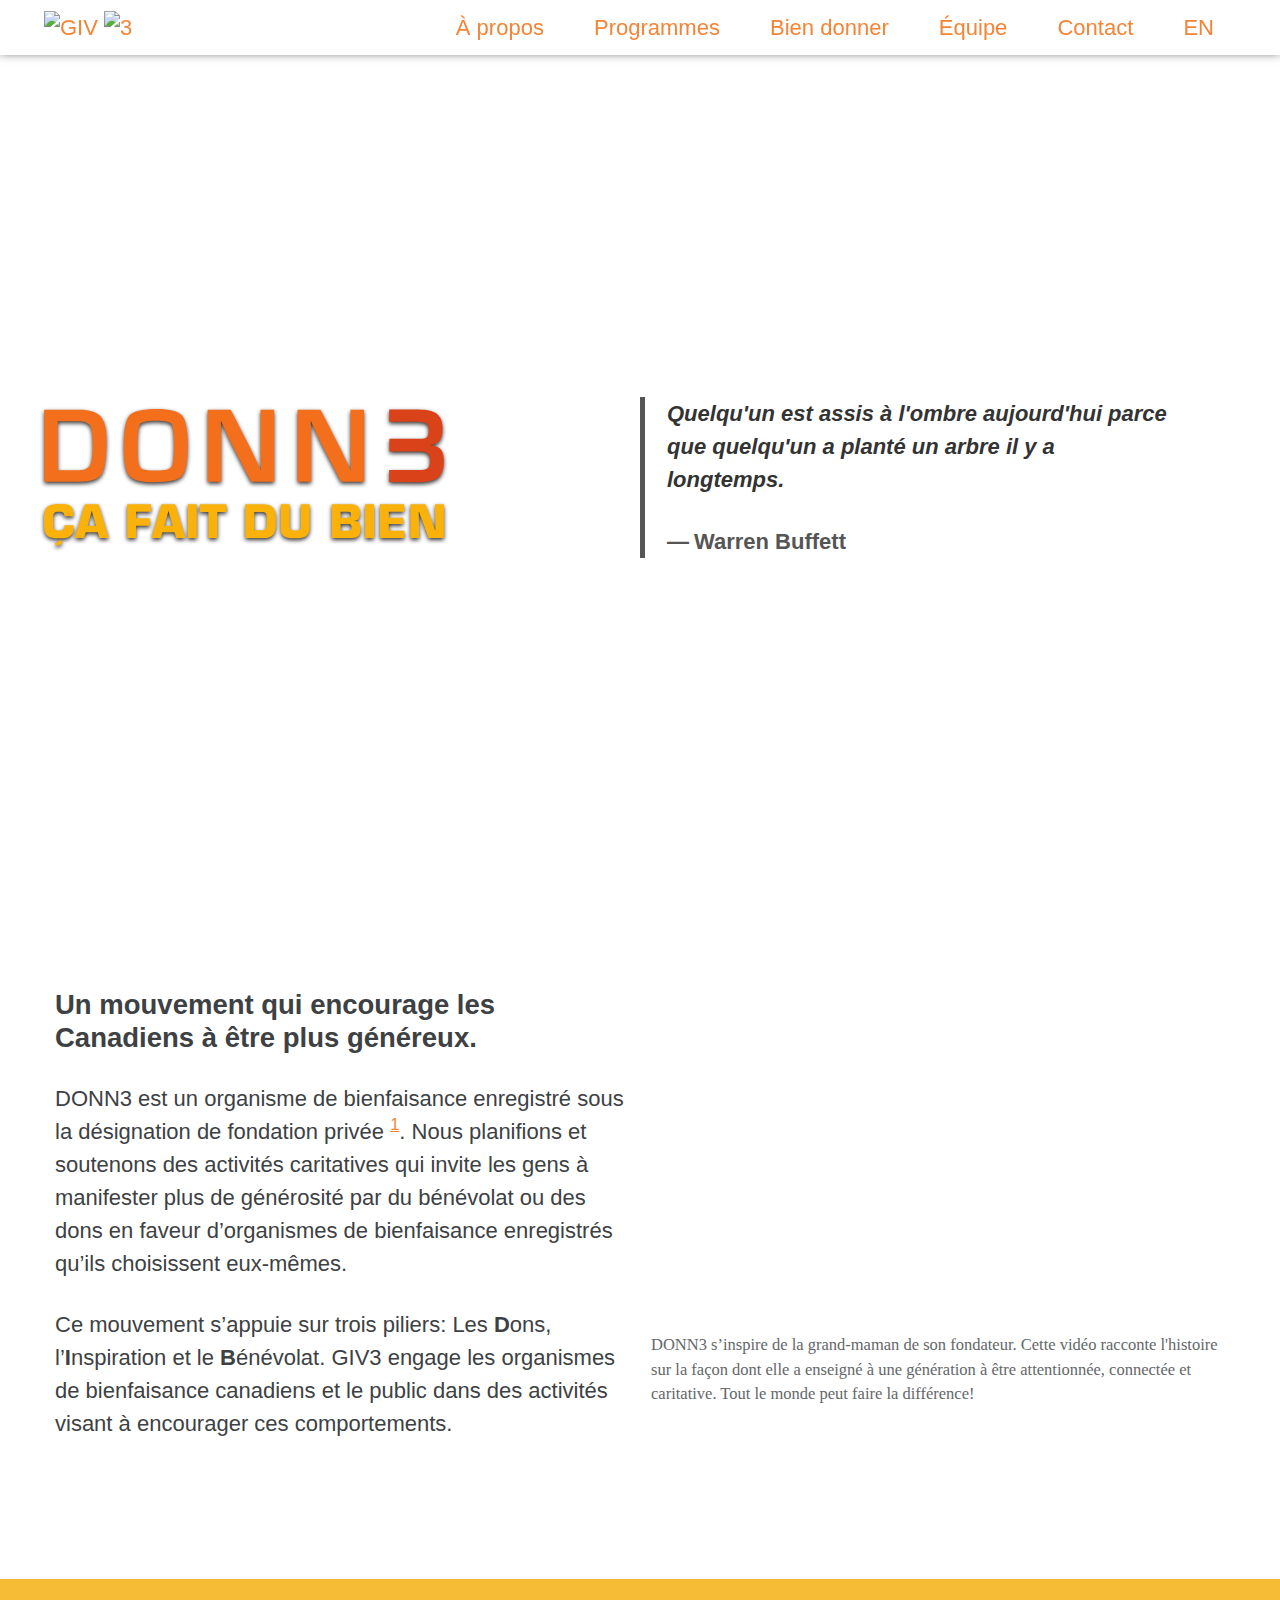
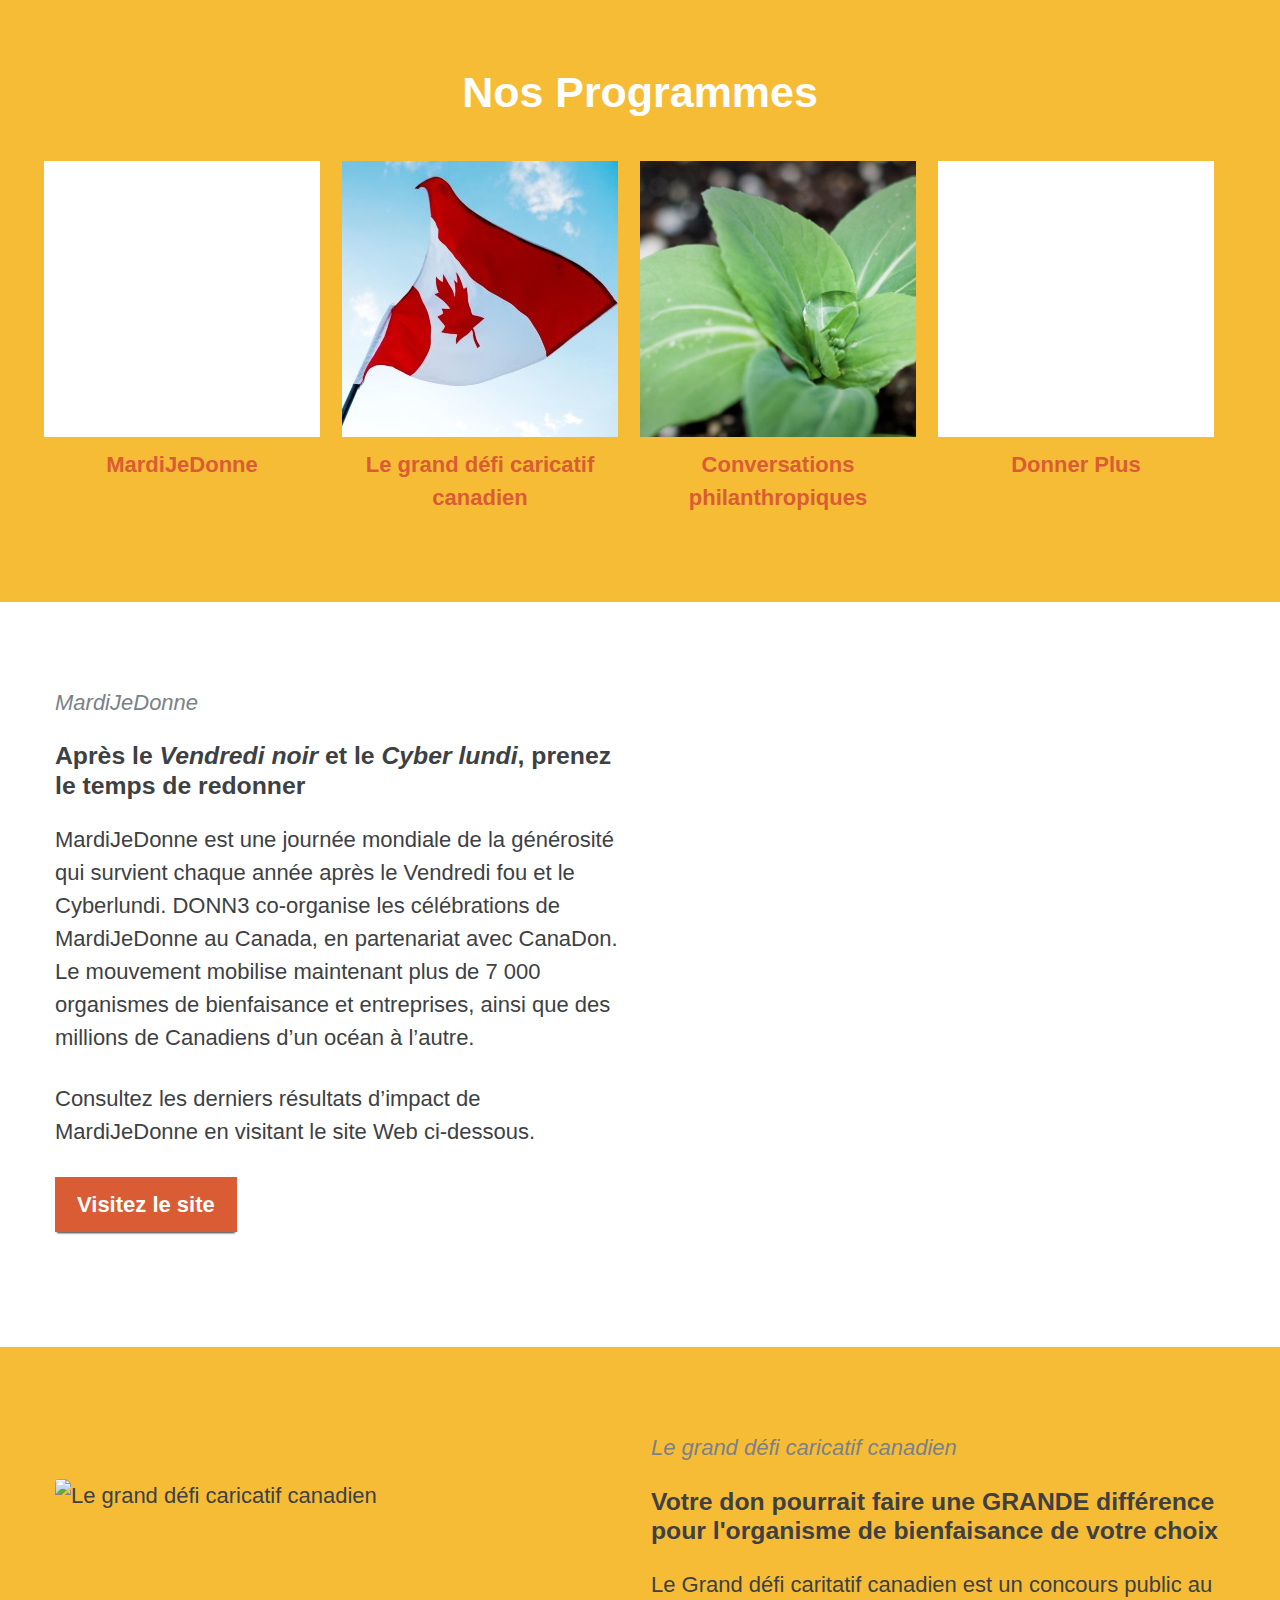
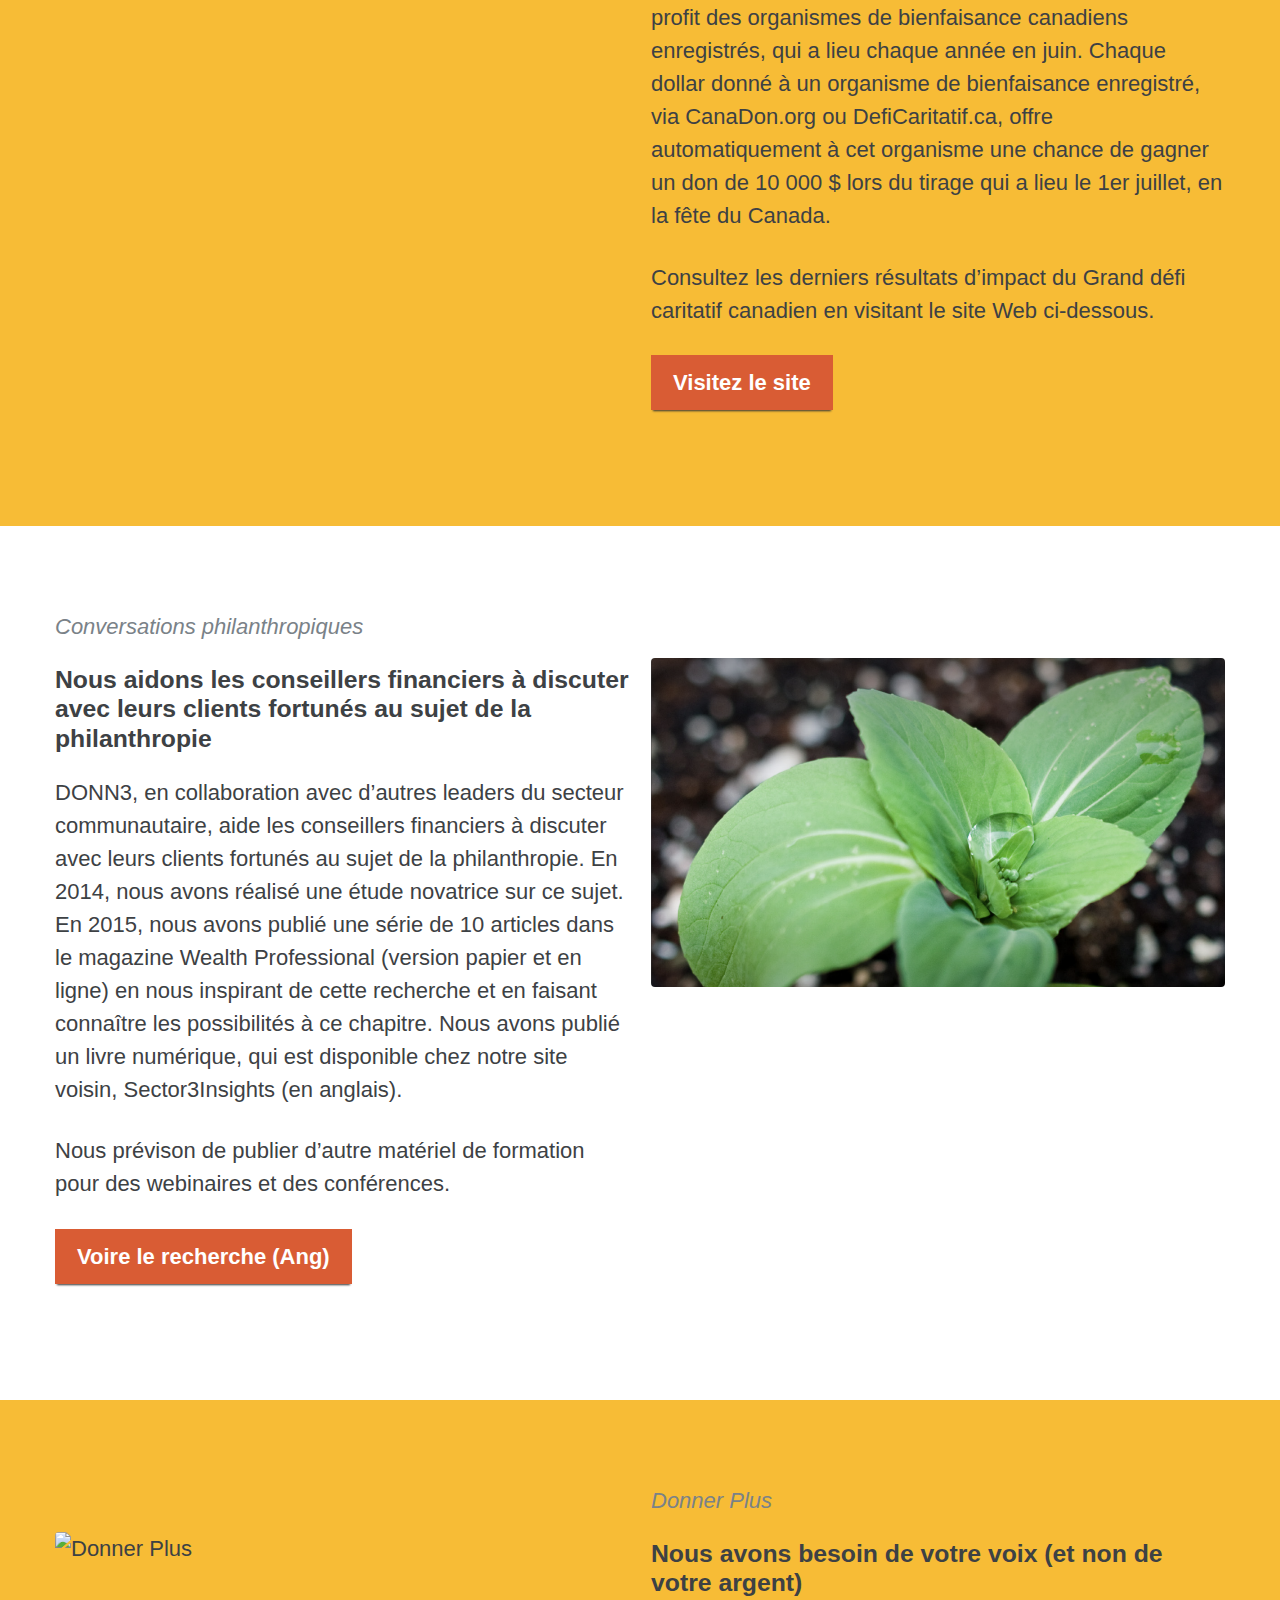
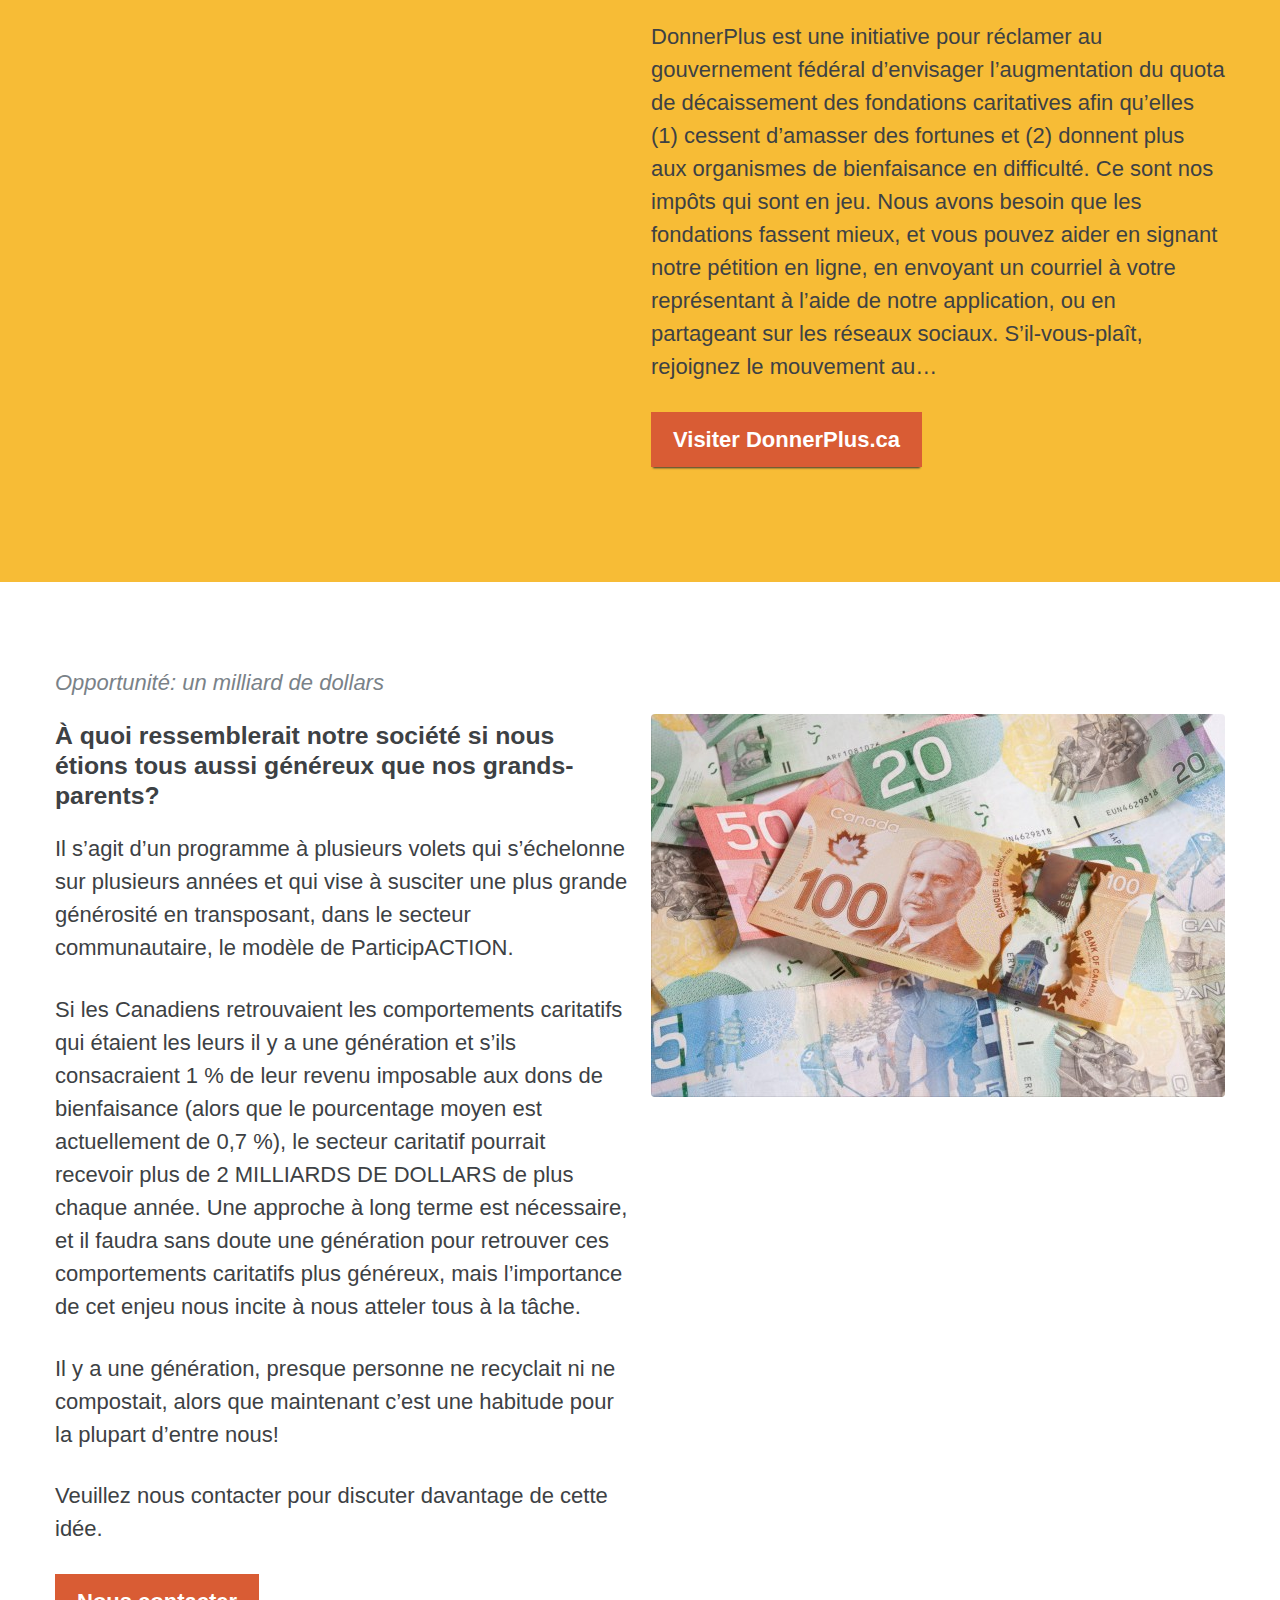
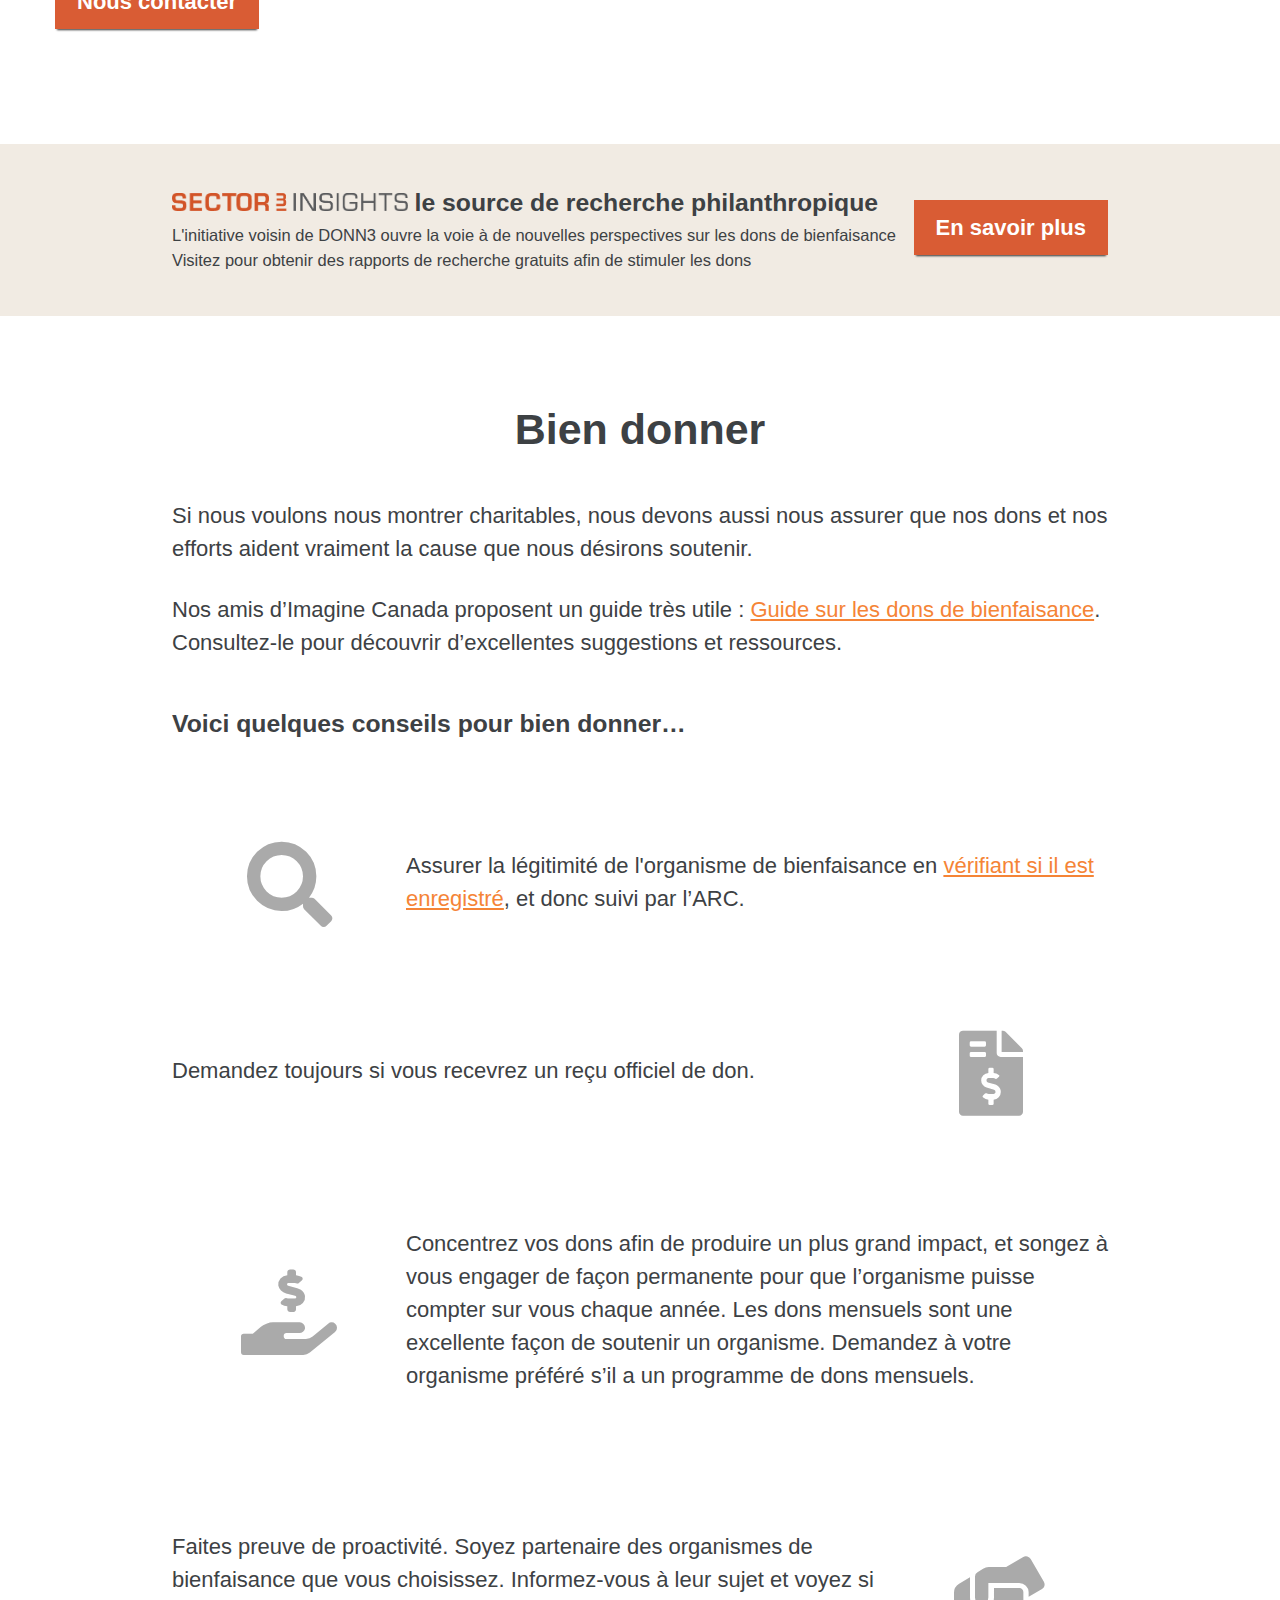
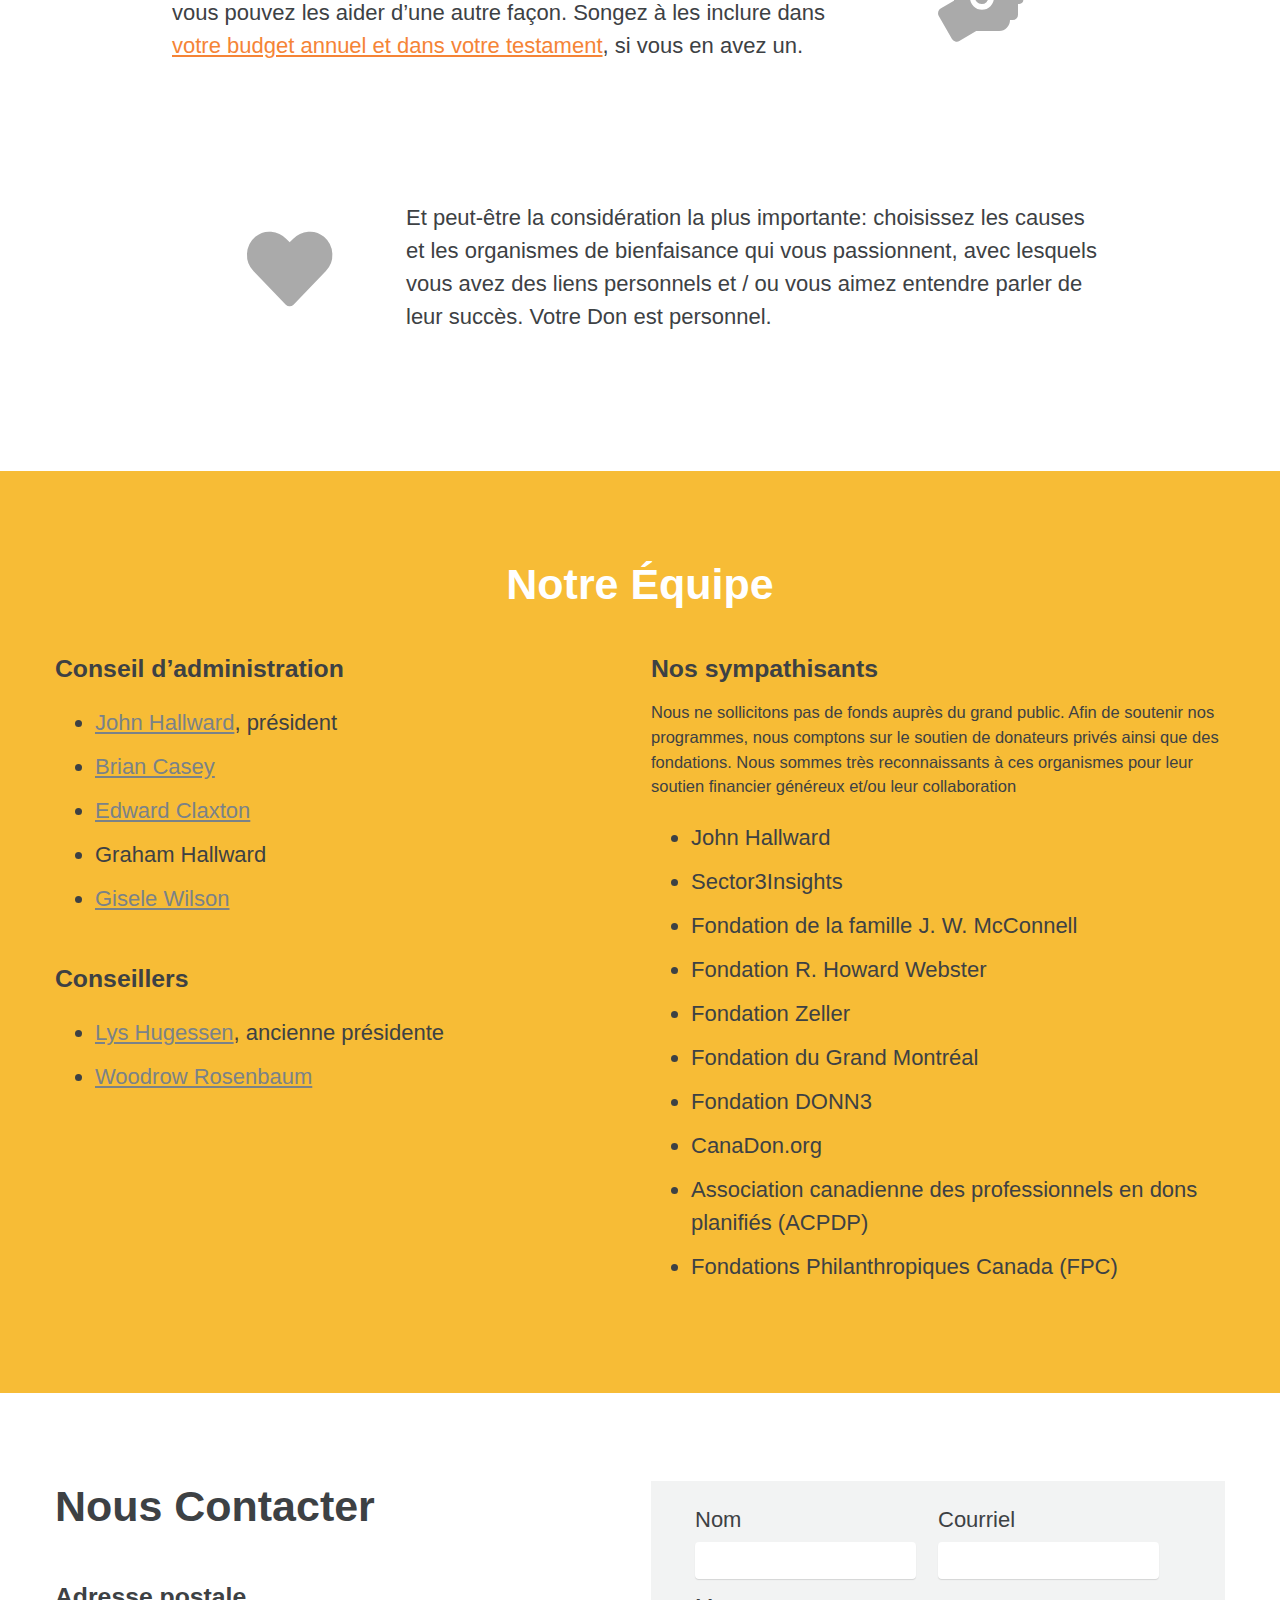
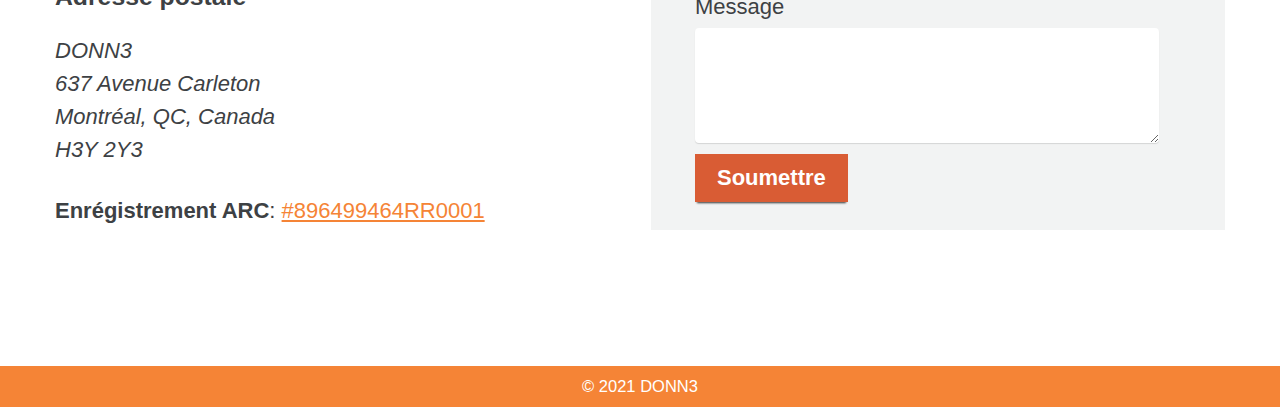
==== commit 4408fb4d: "added GA" ====
--- a/fr/index.html
+++ b/fr/index.html
@@ -8,12 +8,12 @@
     <link rel="canonical" href="https://donn3.ca/fr">
 
     <link rel="stylesheet"
-          href="/assets/css/fontawesome-all.min.css?v=1588777667">
+          href="/assets/css/fontawesome-all.min.css?v=1614043557">
     <link rel="stylesheet"
-          href="/assets/css/flexgrid.css?v=1588777667"
+          href="/assets/css/flexgrid.css?v=1614043557"
           type="text/css">
     <link rel="stylesheet"
-          href="/assets/css/main.css?v=1588777667">
+          href="/assets/css/main.css?v=1614043557">
     <link rel="apple-touch-icon" sizes="57x57"
       href="/assets/img/favicon/apple-icon-57x57.png">
 <link rel="apple-touch-icon" sizes="60x60"
@@ -48,6 +48,15 @@
 <meta name="theme-color" content="#ffffff">
 </head>
 <body>
+<!-- Global site tag (gtag.js) - Google Analytics -->
+<script async src="https://www.googletagmanager.com/gtag/js?id=G-XE8E7P059E"></script>
+<script>
+    window.dataLayer = window.dataLayer || [];
+    function gtag(){dataLayer.push(arguments);}
+    gtag('js', new Date());
+    gtag('config', 'G-XE8E7P059E');
+</script>
+
 
 <nav id="main-nav">
     <div class="container">
@@ -121,7 +130,7 @@
         <div class="container row">
             <div class="col-md-6">
                 <h2>Un mouvement qui encourage les Canadiens à être plus généreux.</h2>
-                <p>DONN3 est un organisme de bienfaisance enregistré sous la désignation de fondation privée <sup><a href="#contact">1</a></sup>. Nous ne demandons pas aux citoyens canadiens de nous faire des dons, mais nous les invitons à manifester plus de générosité par du bénévolat ou des dons en faveur d’organismes de bienfaisance enregistrés qu’ils choisissent eux-mêmes.</p>
+                <p>DONN3 est un organisme de bienfaisance enregistré sous la désignation de fondation privée <sup><a href="#contact">1</a></sup>. Nous planifions et soutenons des activités caritatives qui invite les gens à manifester plus de générosité par du bénévolat ou des dons en faveur d’organismes de bienfaisance enregistrés qu’ils choisissent eux-mêmes.</p>
 
 <p>Ce mouvement s’appuie sur trois piliers: Les <strong>D</strong>ons, l’<strong>I</strong>nspiration et le <strong>B</strong>énévolat. GIV3 engage les organismes de bienfaisance canadiens et le public dans des activités visant à encourager ces comportements.</p>
 
@@ -175,12 +184,12 @@
                         </a>
                     </div>
                     <div class="col-sm-3">
-                        <a href="#billion-dollar-opportunity">
+                        <a href="#increase-the-grants">
                             <div class="tile-img"
-                                 style="background-image: url(/assets/img/billion_dollar_opportunity.jpg)">
+                                 style="background-image: url(/assets/img/itg.jpg)">
                             </div>
                             <span class="tile-text">
-                            Opportunité: un milliard de dollars
+                            Donner Plus
                         </span>
                         </a>
                     </div>
@@ -220,7 +229,7 @@
                 <div class="col-md-6">
                     <h2 class="small-heading">Le grand défi caricatif canadien</h2>
                     <h3>Votre don pourrait faire une GRANDE différence pour l'organisme de bienfaisance de votre choix</h3>
-                    <p>Le Grand défi caritatif canadien est un concours public au profit des organismes de bienfaisance canadiens enregistrés, qui a lieu chaque année en juin. Chaque dollar donné à un organisme de bienfaisance enregistré, via CanaDon.org ou DefiCaritatif.ca, offre automatiquement à cet organisme une chance de gagner un don de 20 000 $ lors du tirage qui a lieu le 1er juillet, en la fête du Canada.</p>
+                    <p>Le Grand défi caritatif canadien est un concours public au profit des organismes de bienfaisance canadiens enregistrés, qui a lieu chaque année en juin. Chaque dollar donné à un organisme de bienfaisance enregistré, via CanaDon.org ou DefiCaritatif.ca, offre automatiquement à cet organisme une chance de gagner un don de 10 000 $ lors du tirage qui a lieu le 1er juillet, en la fête du Canada.</p>
 
 <p>Consultez les derniers résultats d’impact du Grand défi caritatif canadien en visitant le site Web ci-dessous.</p>
 
@@ -233,7 +242,7 @@
                 </div>
                 <div class="col-md-6">
                     <figure>
-                        <img src="/assets/img/fr/gcgc_flag.jpg"
+                        <img src="/assets/img/gcgc_flag_full.jpg"
                              alt="Le grand défi caricatif canadien">
                     </figure>
                 </div>
@@ -263,7 +272,29 @@
                 </div>
             </div>
         </div>
-        <div id="billion-dollar-opportunity" class="panel program panel--contrast">
+        <div id="increase-the-grants" class="panel program panel--contrast">
+            <div class="container row">
+                <div class="col-md-6">
+                    <h2 class="small-heading">Donner Plus</h2>
+                    <h3>Nous avons besoin de votre voix (et non de votre argent)</h3>
+                    <p>DonnerPlus est une initiative pour réclamer au gouvernement fédéral d’envisager l’augmentation du quota de décaissement des fondations caritatives afin qu’elles (1) cessent d’amasser des fortunes et (2) donnent plus aux organismes de bienfaisance en difficulté. Ce sont nos impôts qui sont en jeu. Nous avons besoin que les fondations fassent mieux, et vous pouvez aider en signant notre pétition en ligne, en envoyant un courriel à votre représentant à l’aide de notre application, ou en partageant sur les réseaux sociaux. S’il-vous-plaît, rejoignez le mouvement au…</p>
+
+                    <a href="https://www.increasethegrants.ca/fr"
+                       target="_blank"
+                       rel="noopener"
+                       class="btn btn--primary btn--large">
+                        Visiter DonnerPlus.ca
+                    </a>
+                </div>
+                <div class="col-md-6">
+                    <figure>
+                        <img src="assets/img/itg.jpg"
+                             alt="Donner Plus">
+                    </figure>
+                </div>
+            </div>
+        </div>
+        <div id="billion-dollar-opportunity" class="panel program">
             <div class="container row">
                 <div class="col-md-6">
                     <h2 class="small-heading">Opportunité: un milliard de dollars</h2>
@@ -298,7 +329,7 @@
                          alt="Sector3Insights" width="282">
                     le source de recherche philanthropique
                 </h3>
-                <p>L'initiative voisin de DONN3 ouvre la voie à de nouvelles perspectives sur les dons de bienfaisance</p>
+                <p>L'initiative voisin de DONN3 ouvre la voie à de nouvelles perspectives sur les dons de bienfaisance<br>Visitez pour obtenir des rapports de recherche gratuits afin de stimuler les dons</p>
             </div>
             <a href="https://sector3insights.com/"
                target="_blank"
@@ -451,7 +482,7 @@
 <footer id="main-footer">
     <div class="container">
         &copy;
-        <span id="copyright-year">2020</span>
+        <span id="copyright-year">2021</span>
         DONN3
     </div>
 </footer>
@@ -459,6 +490,6 @@
         integrity="sha256-xNzN2a4ltkB44Mc/Jz3pT4iU1cmeR0FkXs4pru/JxaQ="
         crossorigin="anonymous"></script>
 <script src="assets/js/parallax.min.js"></script>
-<script src="assets/js/site.js"></script>
+<script src="assets/js/site.js?v=1614043557"></script>
 </body>
 </html>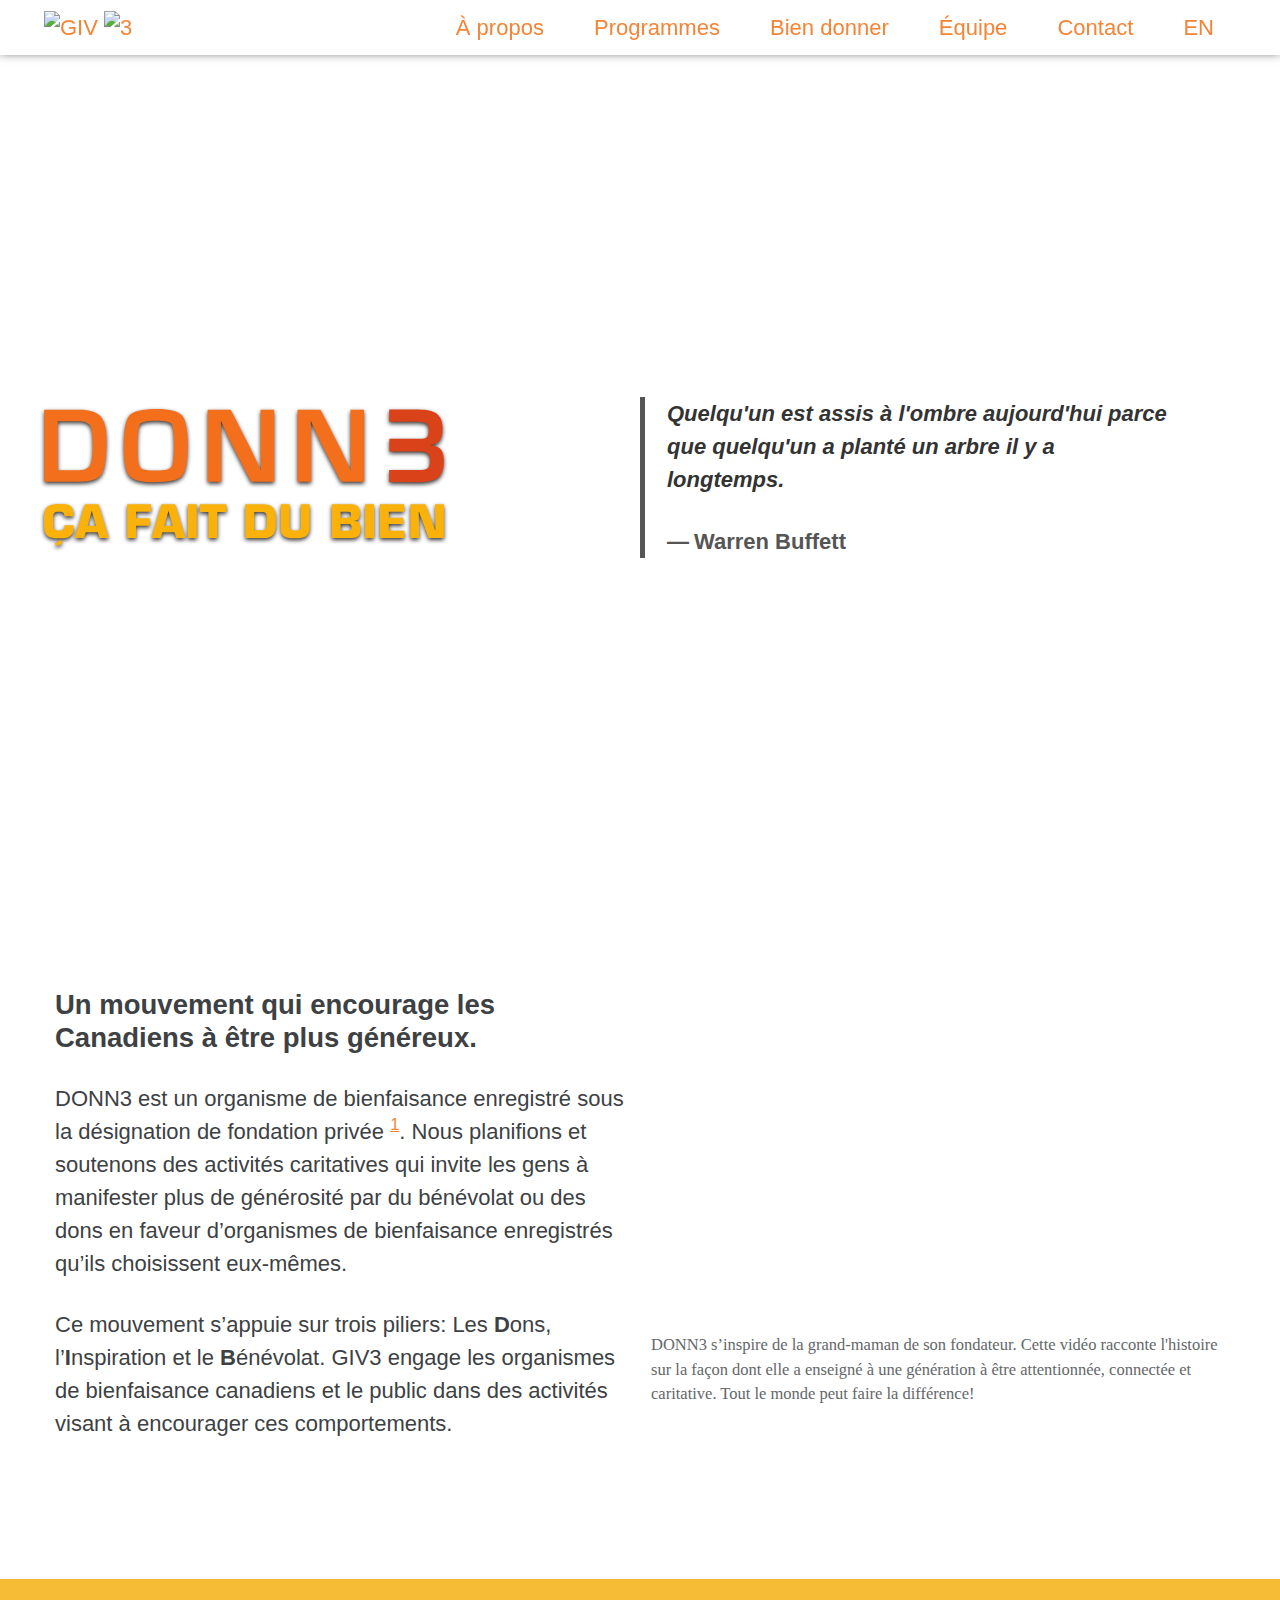
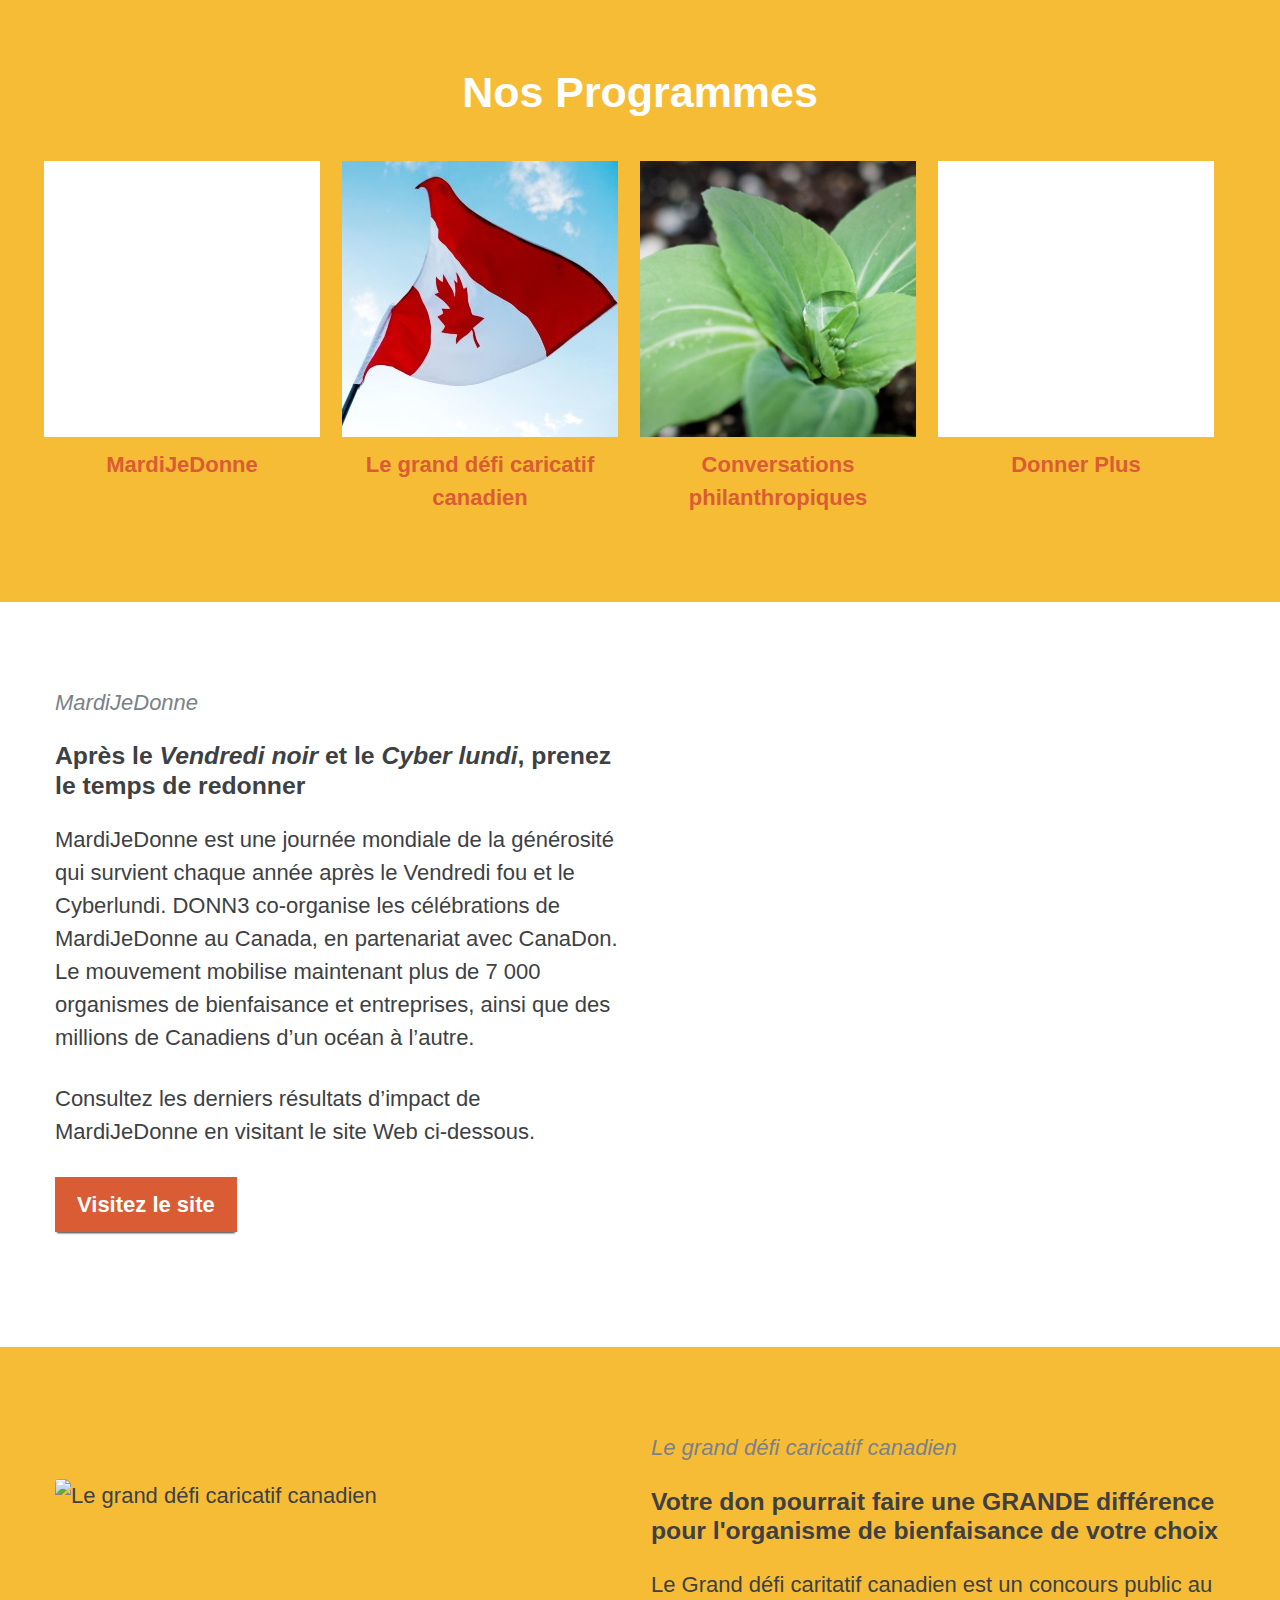
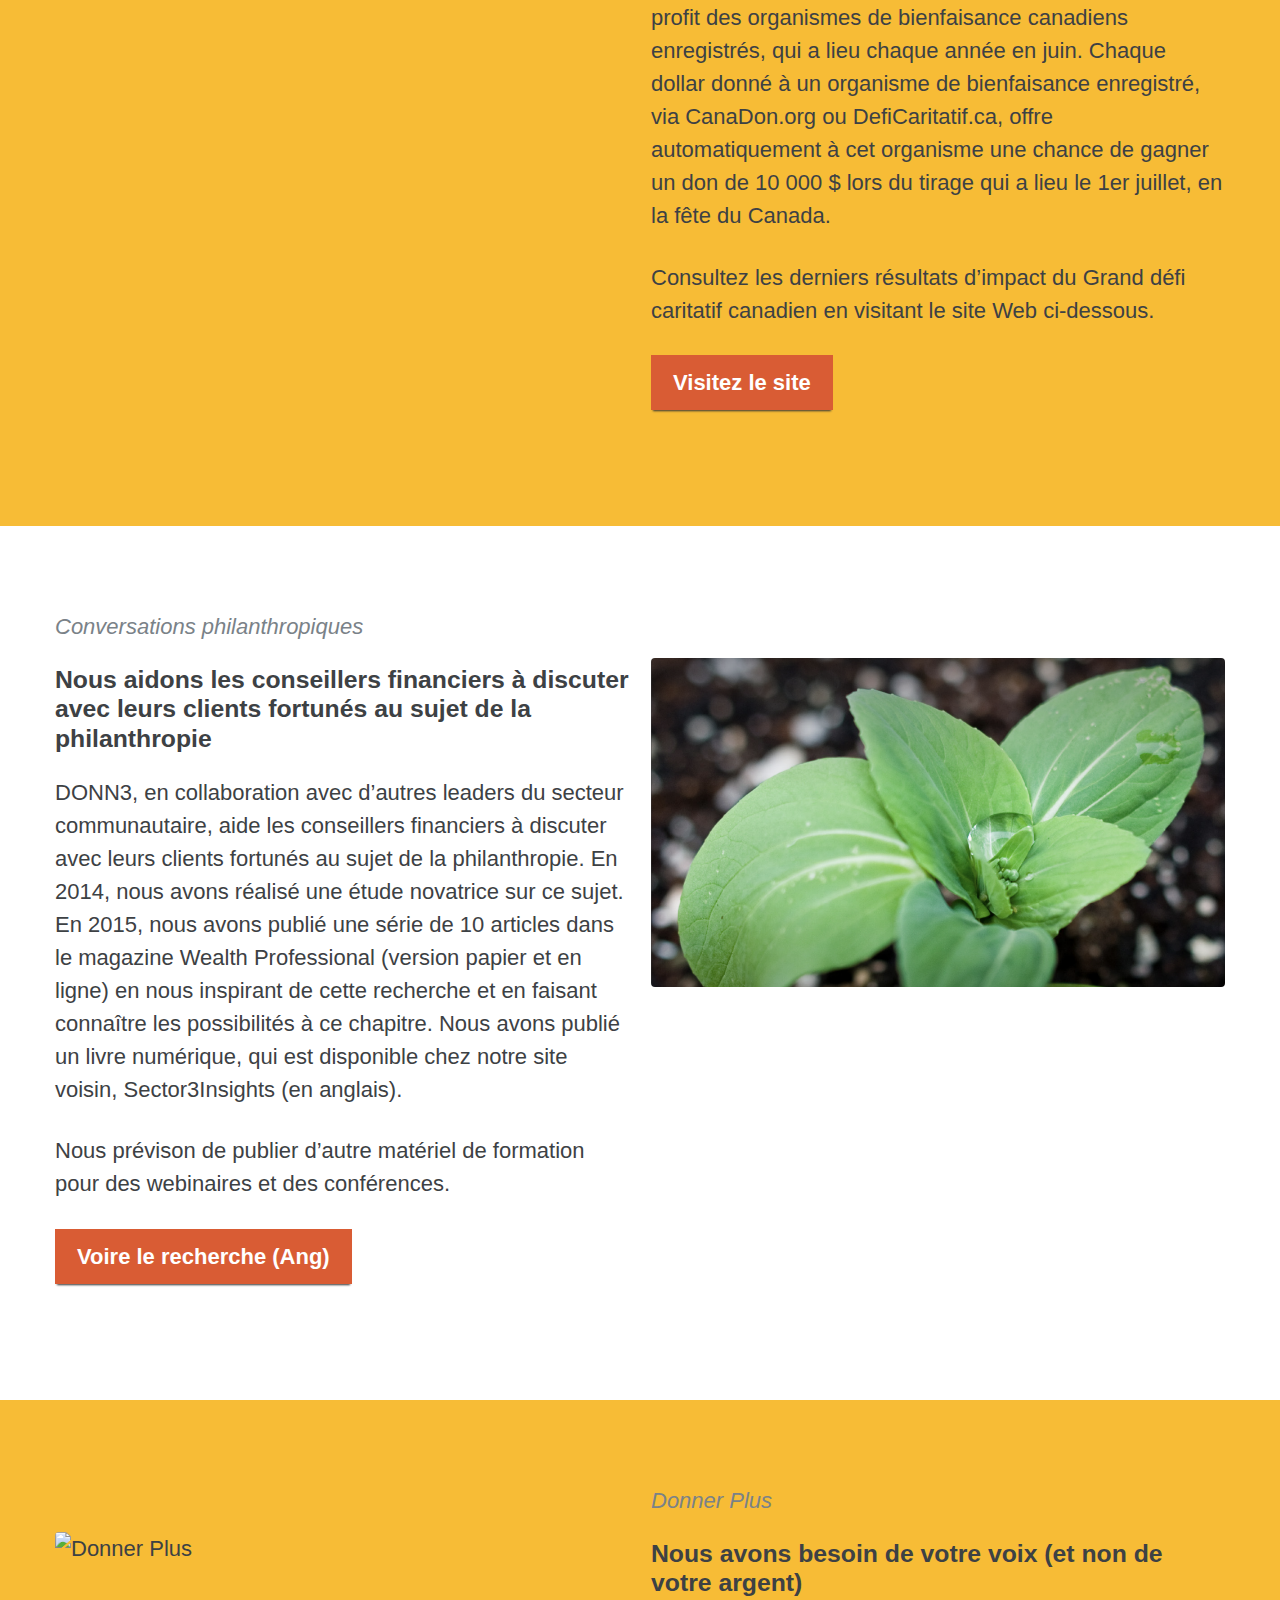
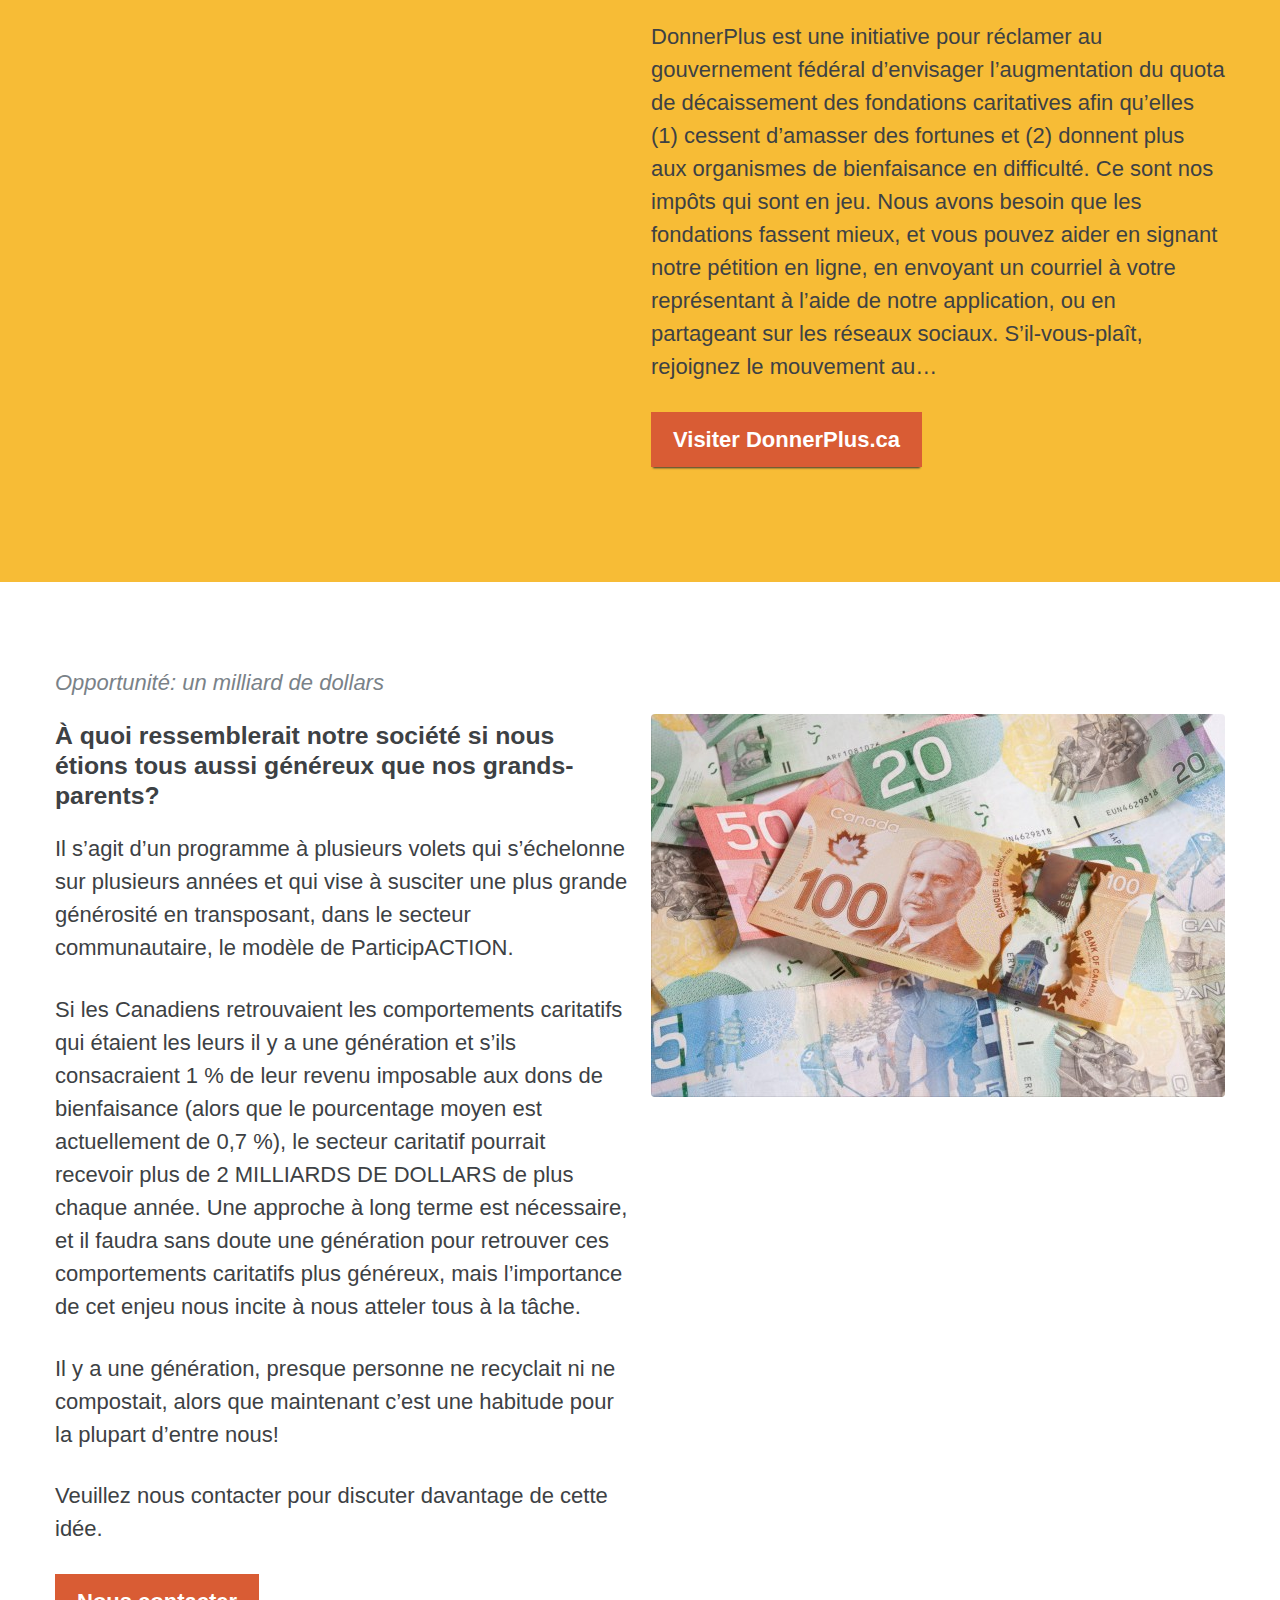
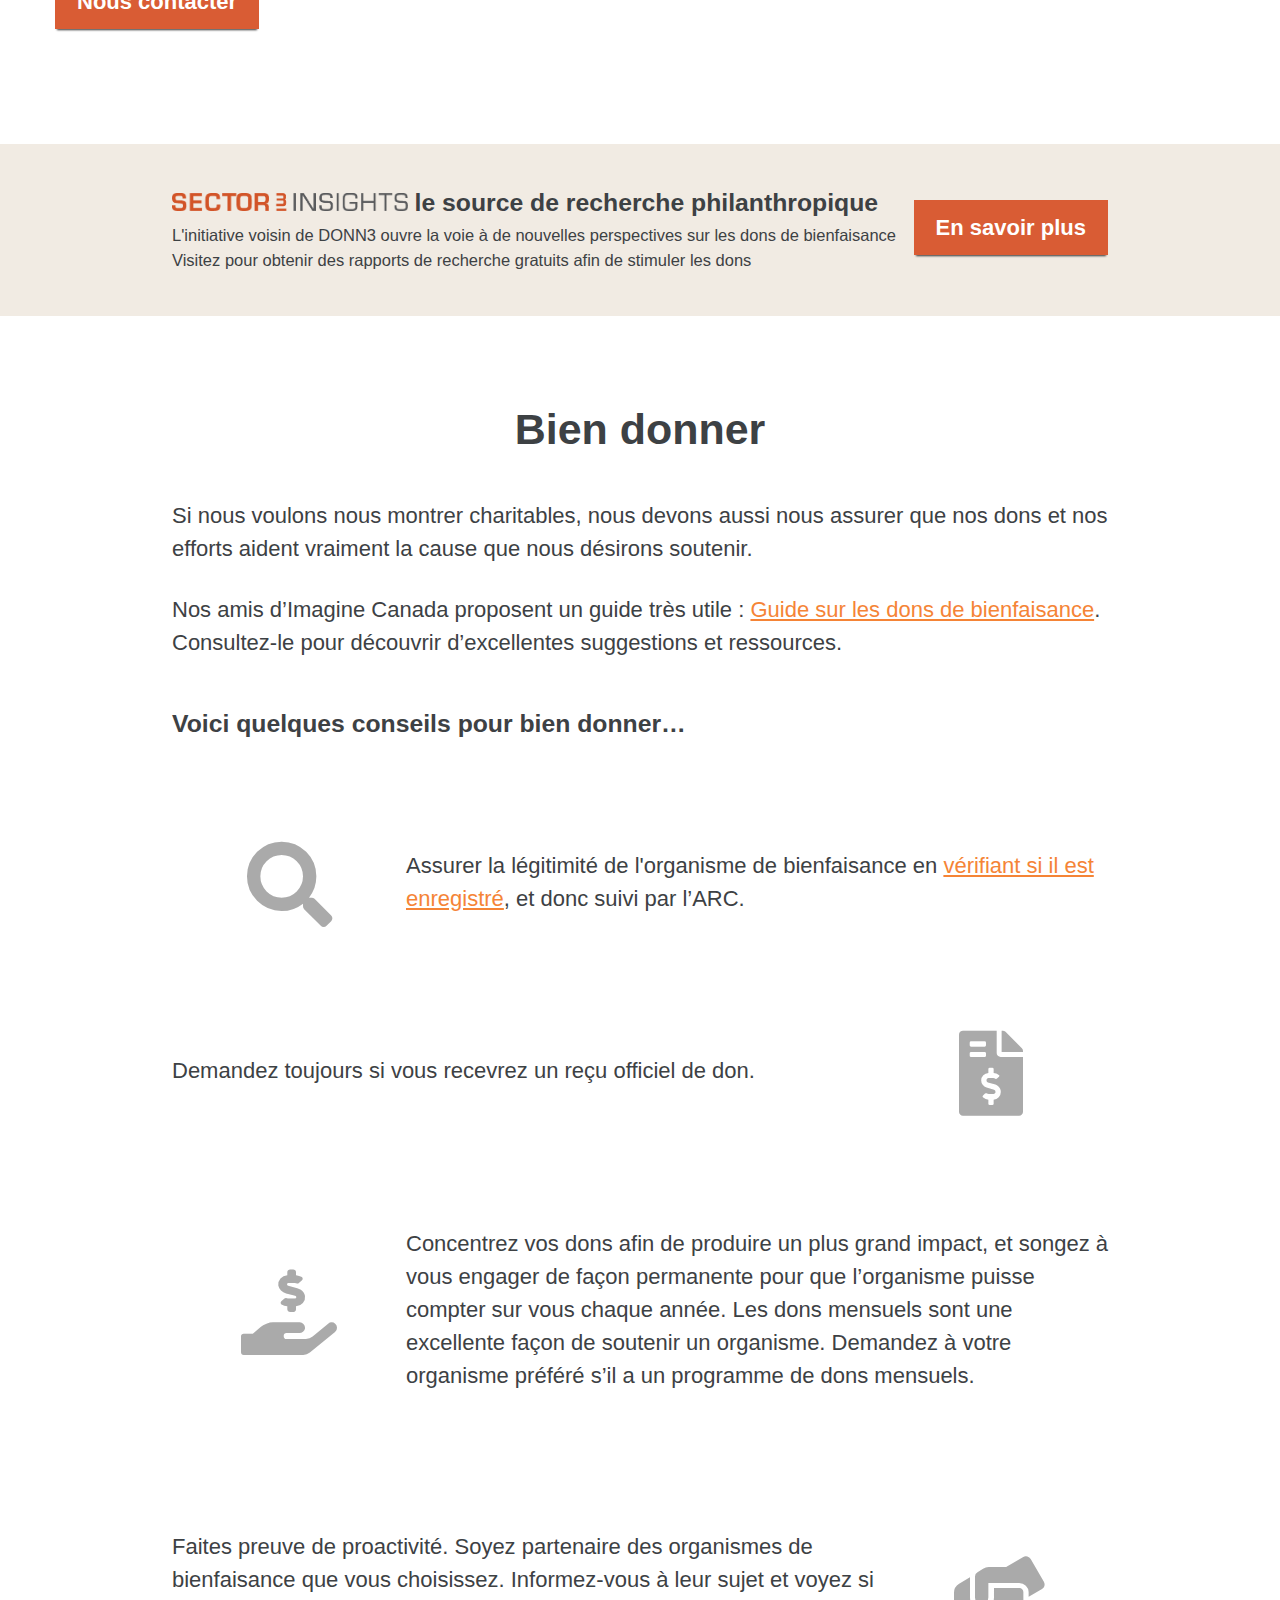
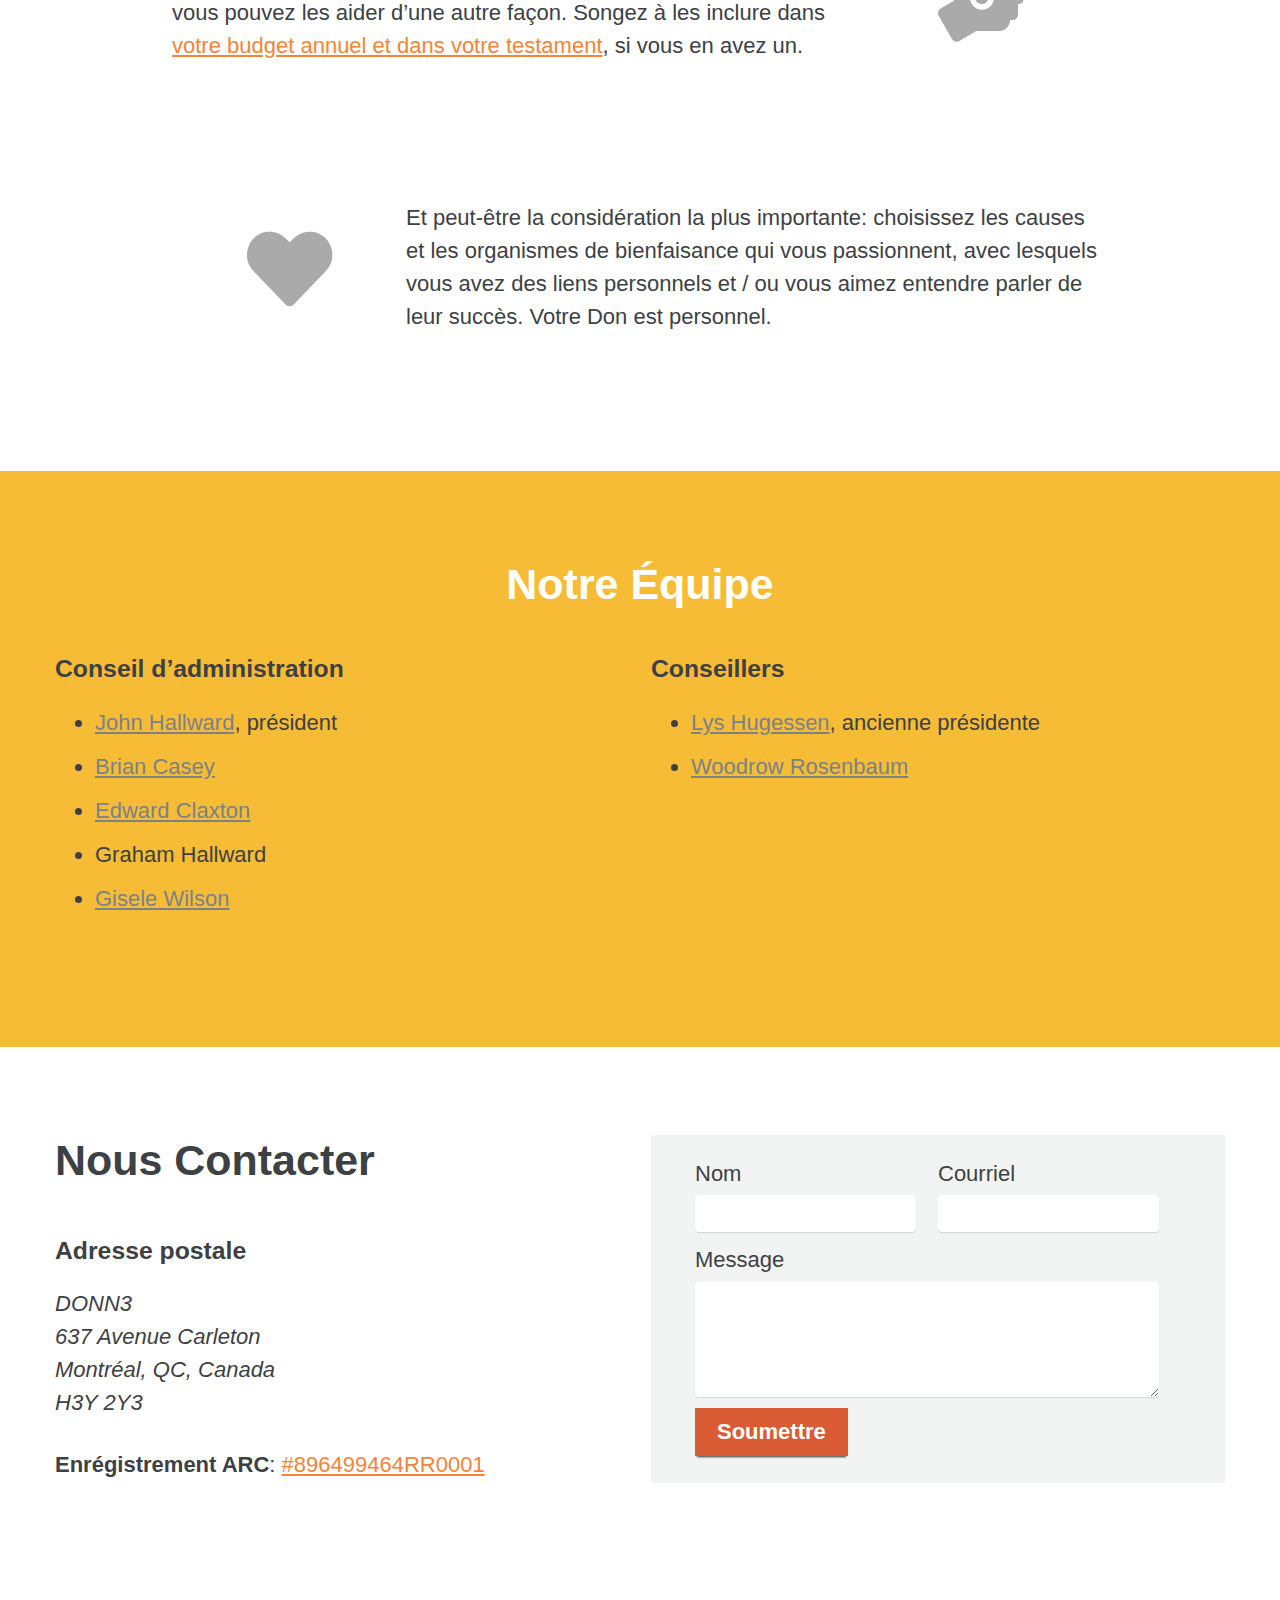
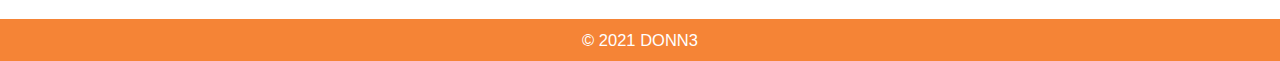
==== commit 5b87798c: "remove supporters section" ====
--- a/fr/index.html
+++ b/fr/index.html
@@ -8,12 +8,12 @@
     <link rel="canonical" href="https://donn3.ca/fr">
 
     <link rel="stylesheet"
-          href="/assets/css/fontawesome-all.min.css?v=1614043557">
+          href="/assets/css/fontawesome-all.min.css?v=1615436863">
     <link rel="stylesheet"
-          href="/assets/css/flexgrid.css?v=1614043557"
+          href="/assets/css/flexgrid.css?v=1615436863"
           type="text/css">
     <link rel="stylesheet"
-          href="/assets/css/main.css?v=1614043557">
+          href="/assets/css/main.css?v=1615436863">
     <link rel="apple-touch-icon" sizes="57x57"
       href="/assets/img/favicon/apple-icon-57x57.png">
 <link rel="apple-touch-icon" sizes="60x60"
@@ -399,28 +399,12 @@
   <li><a href="https://www.linkedin.com/in/gisele-wilson-10316569/" target="_blank" rel="noopener">Gisele Wilson</a></li>
 </ul>
 
+            </div>
+            <div class="col-md-6">
                 <h3>Conseillers</h3>
                 <ul>
   <li><a href="https://www.linkedin.com/in/lys-hugessen-6779351/" target="_blank" rel="noopener">Lys Hugessen</a>, ancienne présidente</li>
   <li><a href="https://www.linkedin.com/in/woodrowrosenbaum/" target="_blank" rel="noopener">Woodrow Rosenbaum</a></li>
-</ul>
-
-            </div>
-            <div class="col-md-6">
-                <h3>Nos sympathisants</h3>
-                <p>Nous ne sollicitons pas de fonds auprès du grand public. Afin de soutenir nos programmes, nous comptons sur le soutien de donateurs privés ainsi que des fondations. Nous sommes très reconnaissants à ces organismes pour leur soutien financier généreux et/ou leur collaboration</p>
-
-<ul>
-  <li>John Hallward</li>
-  <li>Sector3Insights</li>
-  <li>Fondation de la famille J. W. McConnell</li>
-  <li>Fondation R. Howard Webster</li>
-  <li>Fondation Zeller</li>
-  <li>Fondation du Grand Montréal</li>
-  <li>Fondation DONN3</li>
-  <li>CanaDon.org</li>
-  <li>Association canadienne des professionnels en dons planifiés (ACPDP)</li>
-  <li>Fondations Philanthropiques Canada (FPC)</li>
 </ul>
 
             </div>
@@ -490,6 +474,6 @@
         integrity="sha256-xNzN2a4ltkB44Mc/Jz3pT4iU1cmeR0FkXs4pru/JxaQ="
         crossorigin="anonymous"></script>
 <script src="assets/js/parallax.min.js"></script>
-<script src="assets/js/site.js?v=1614043557"></script>
+<script src="assets/js/site.js?v=1615436863"></script>
 </body>
 </html>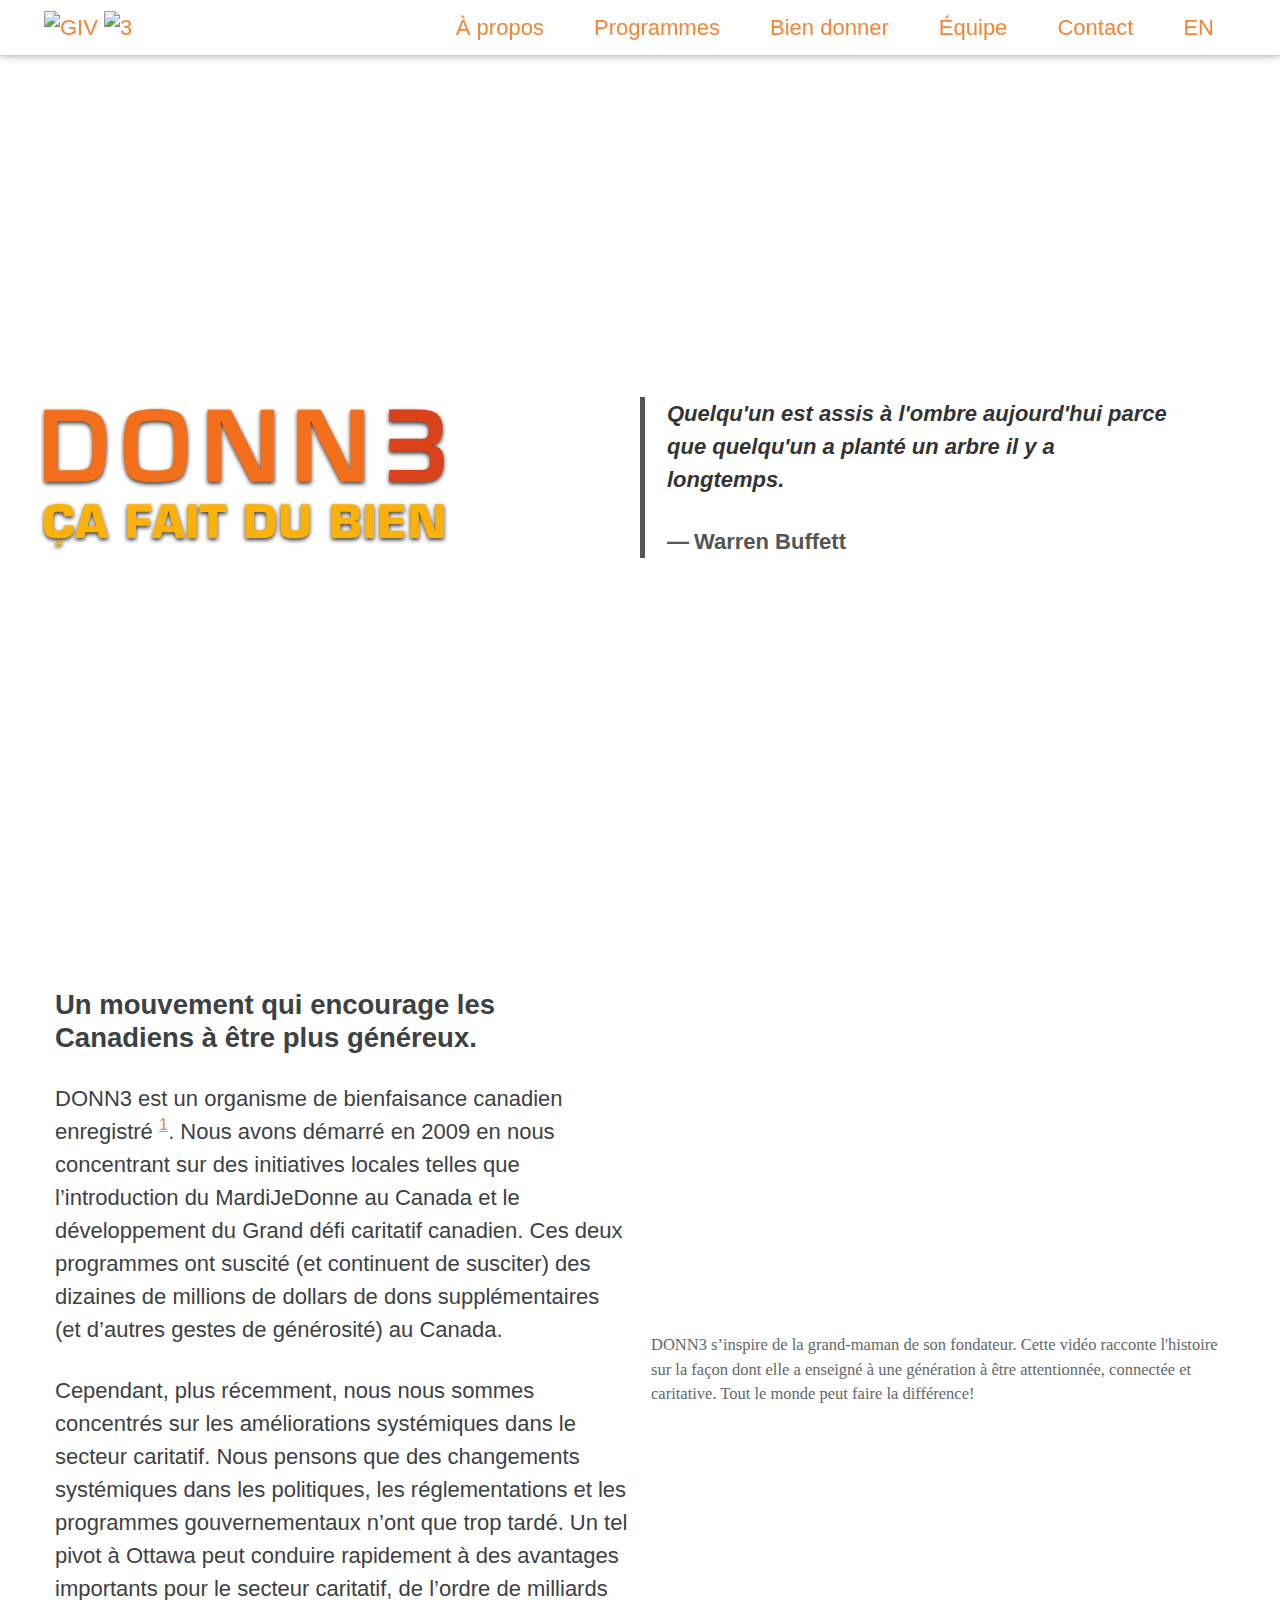
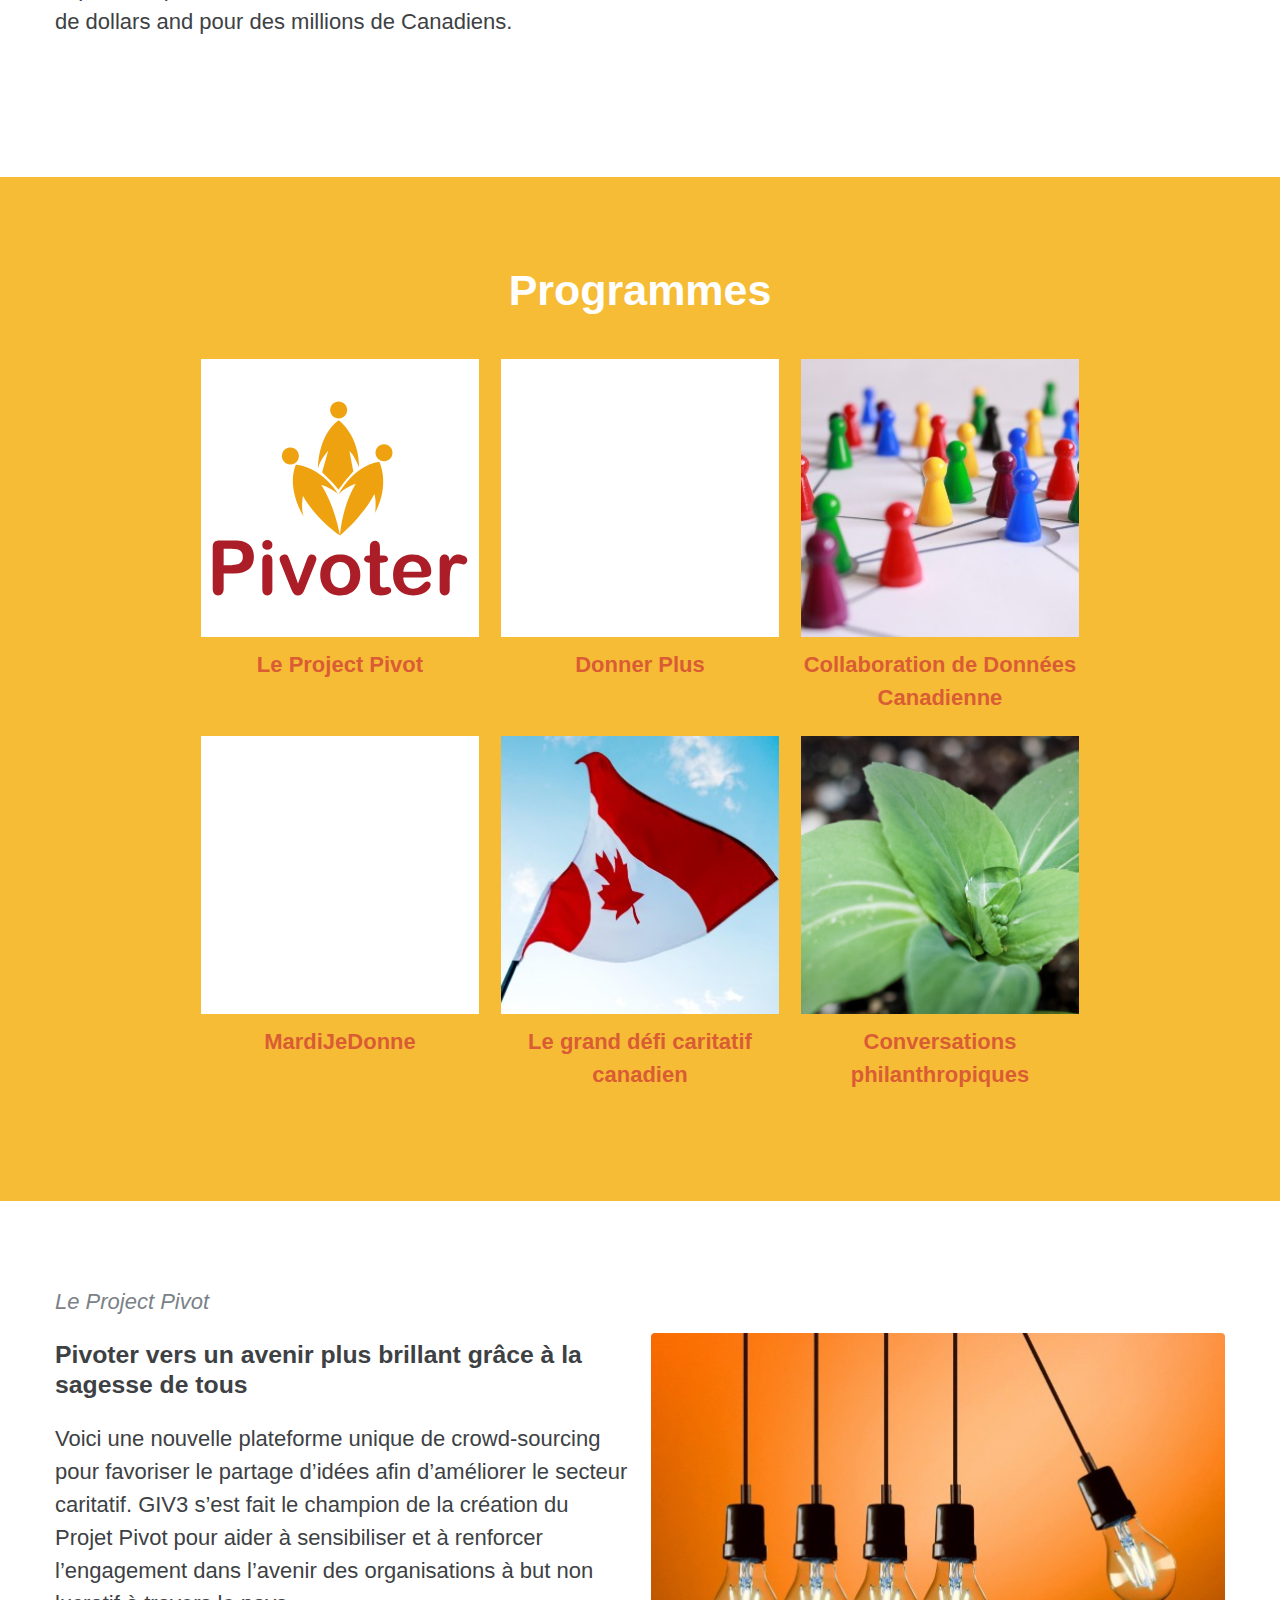
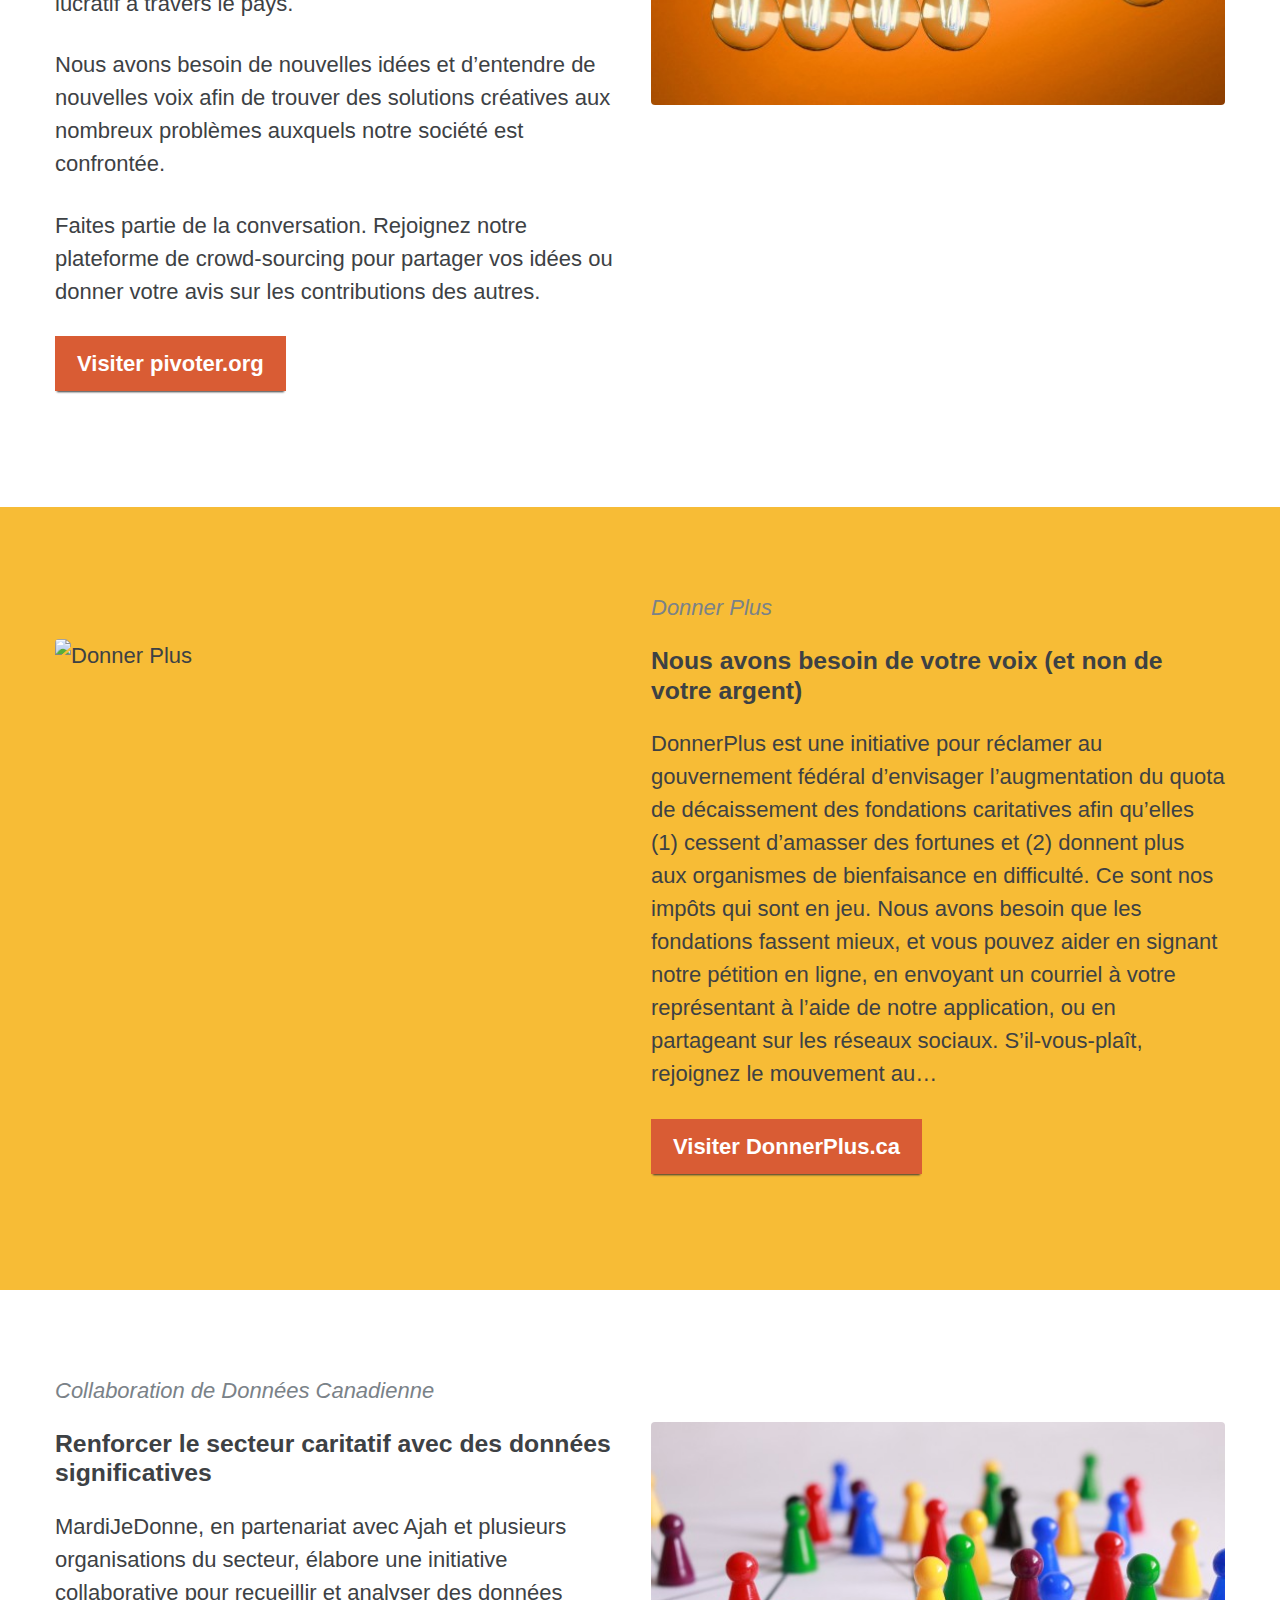
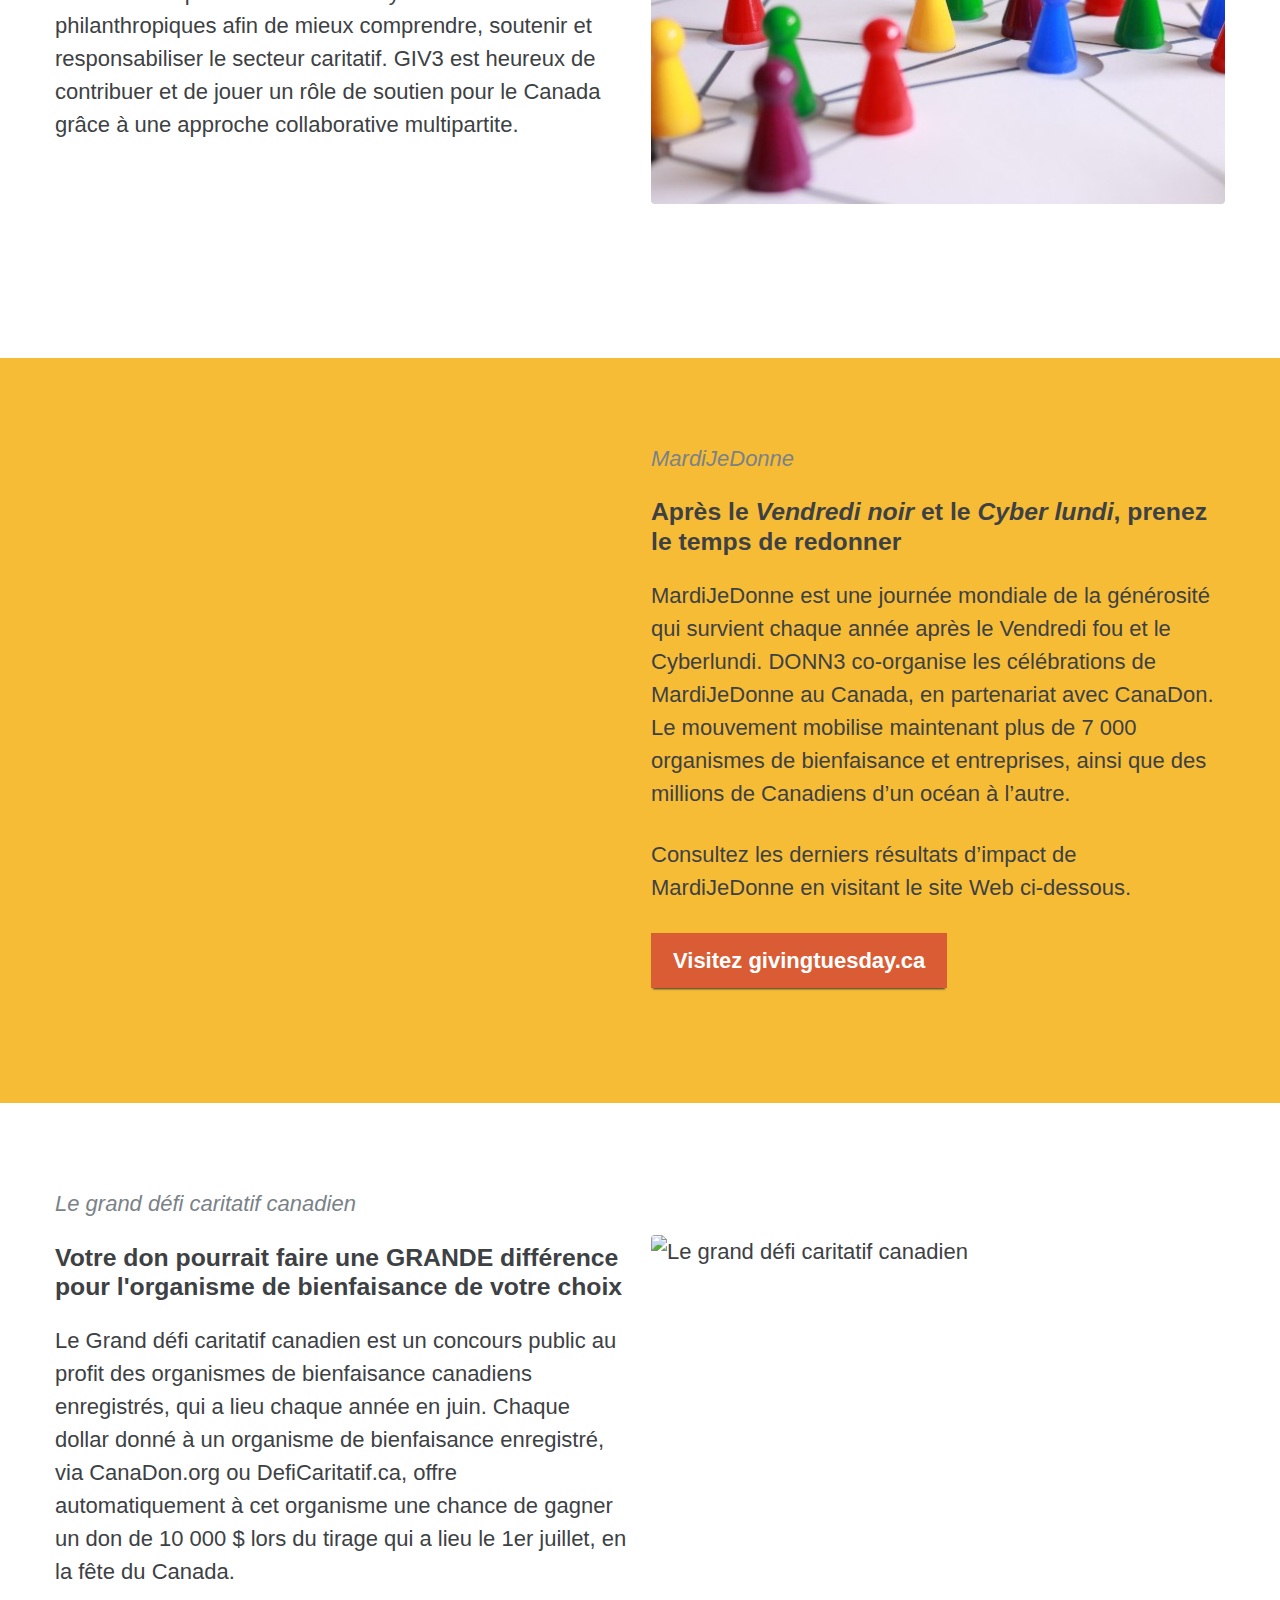
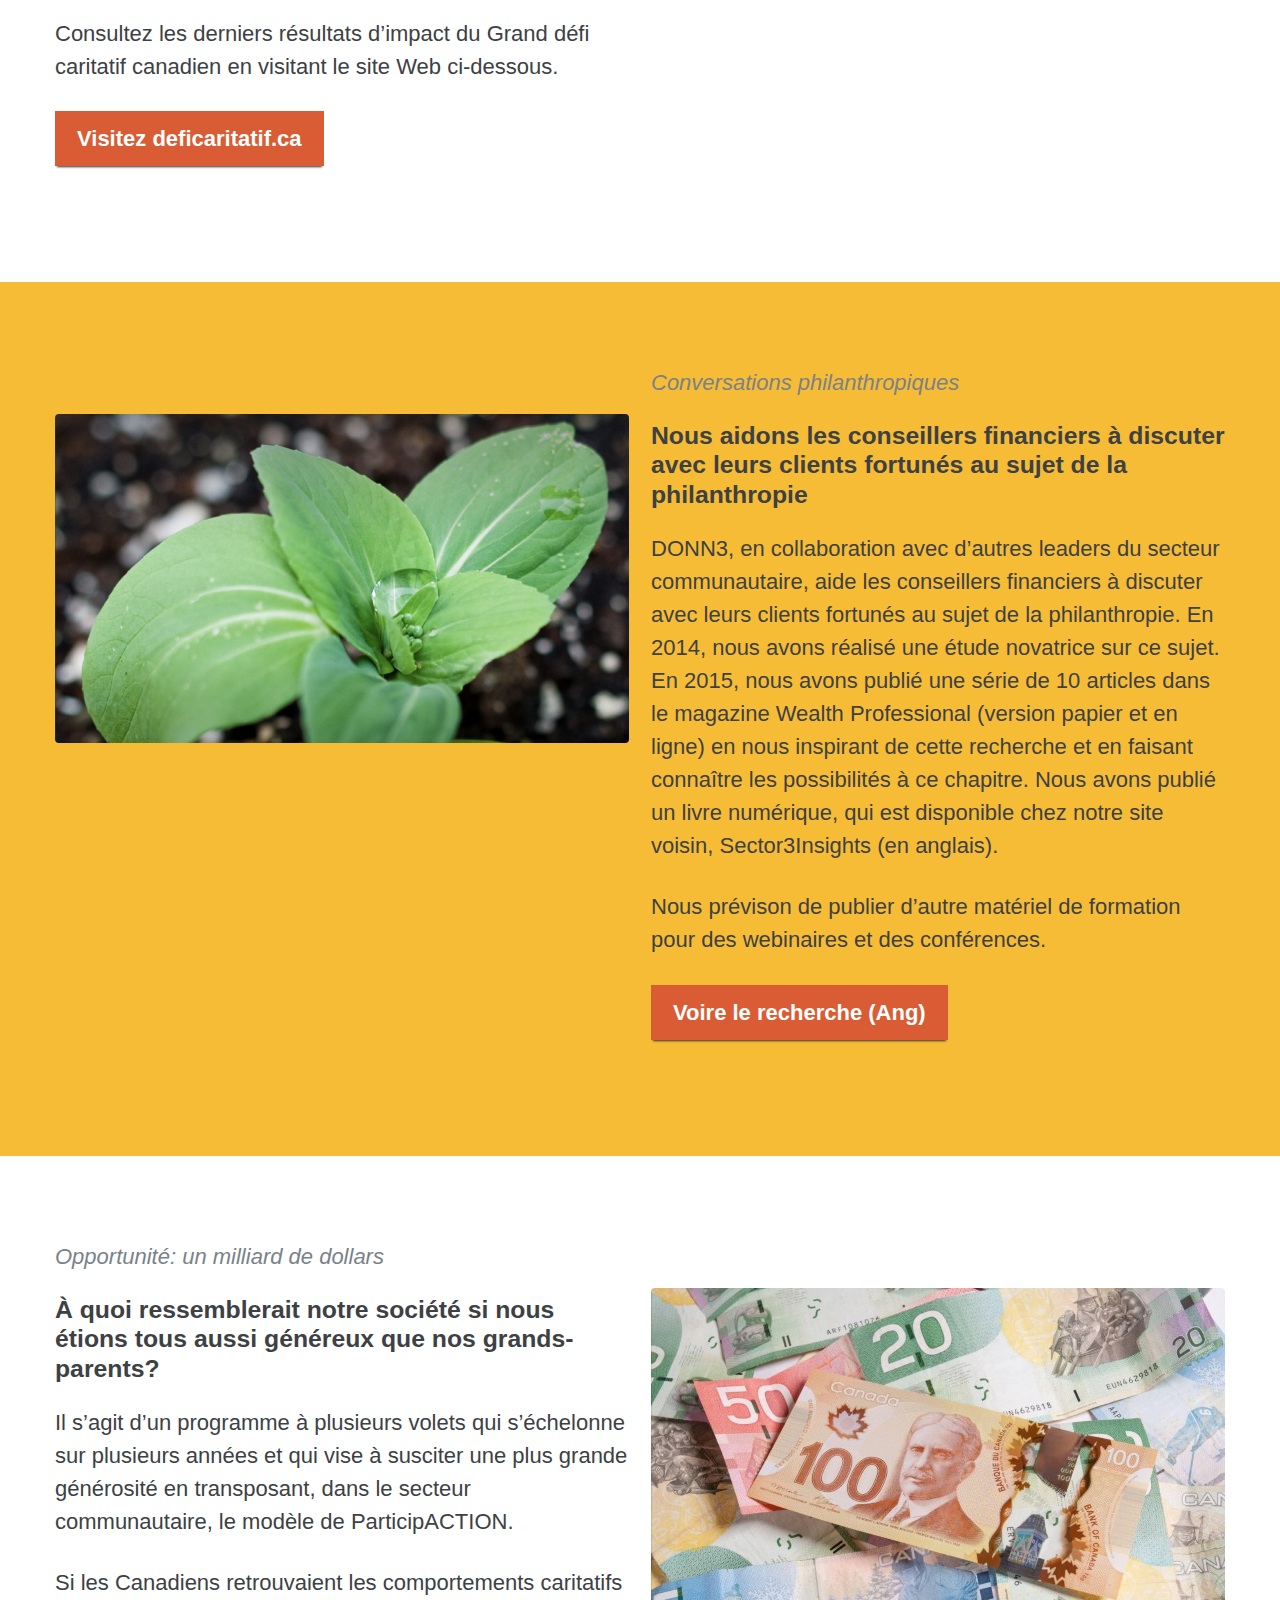
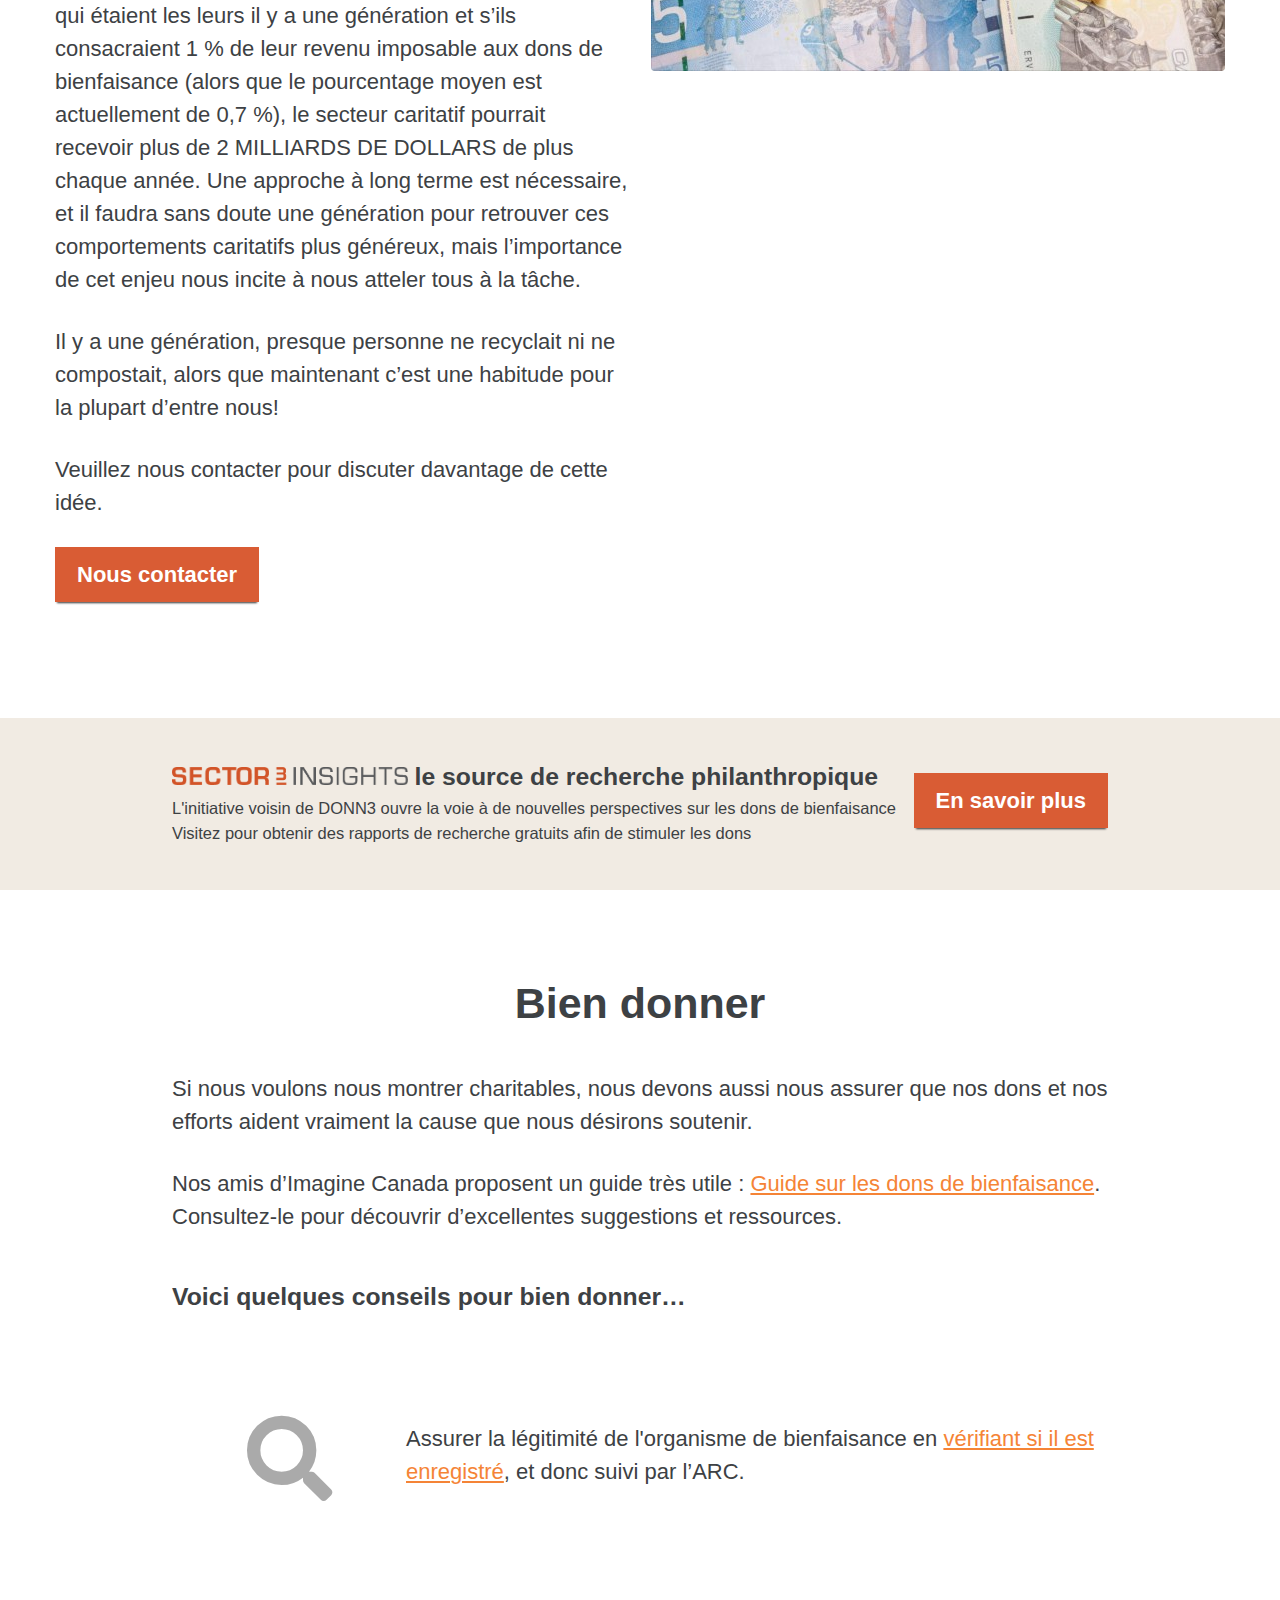
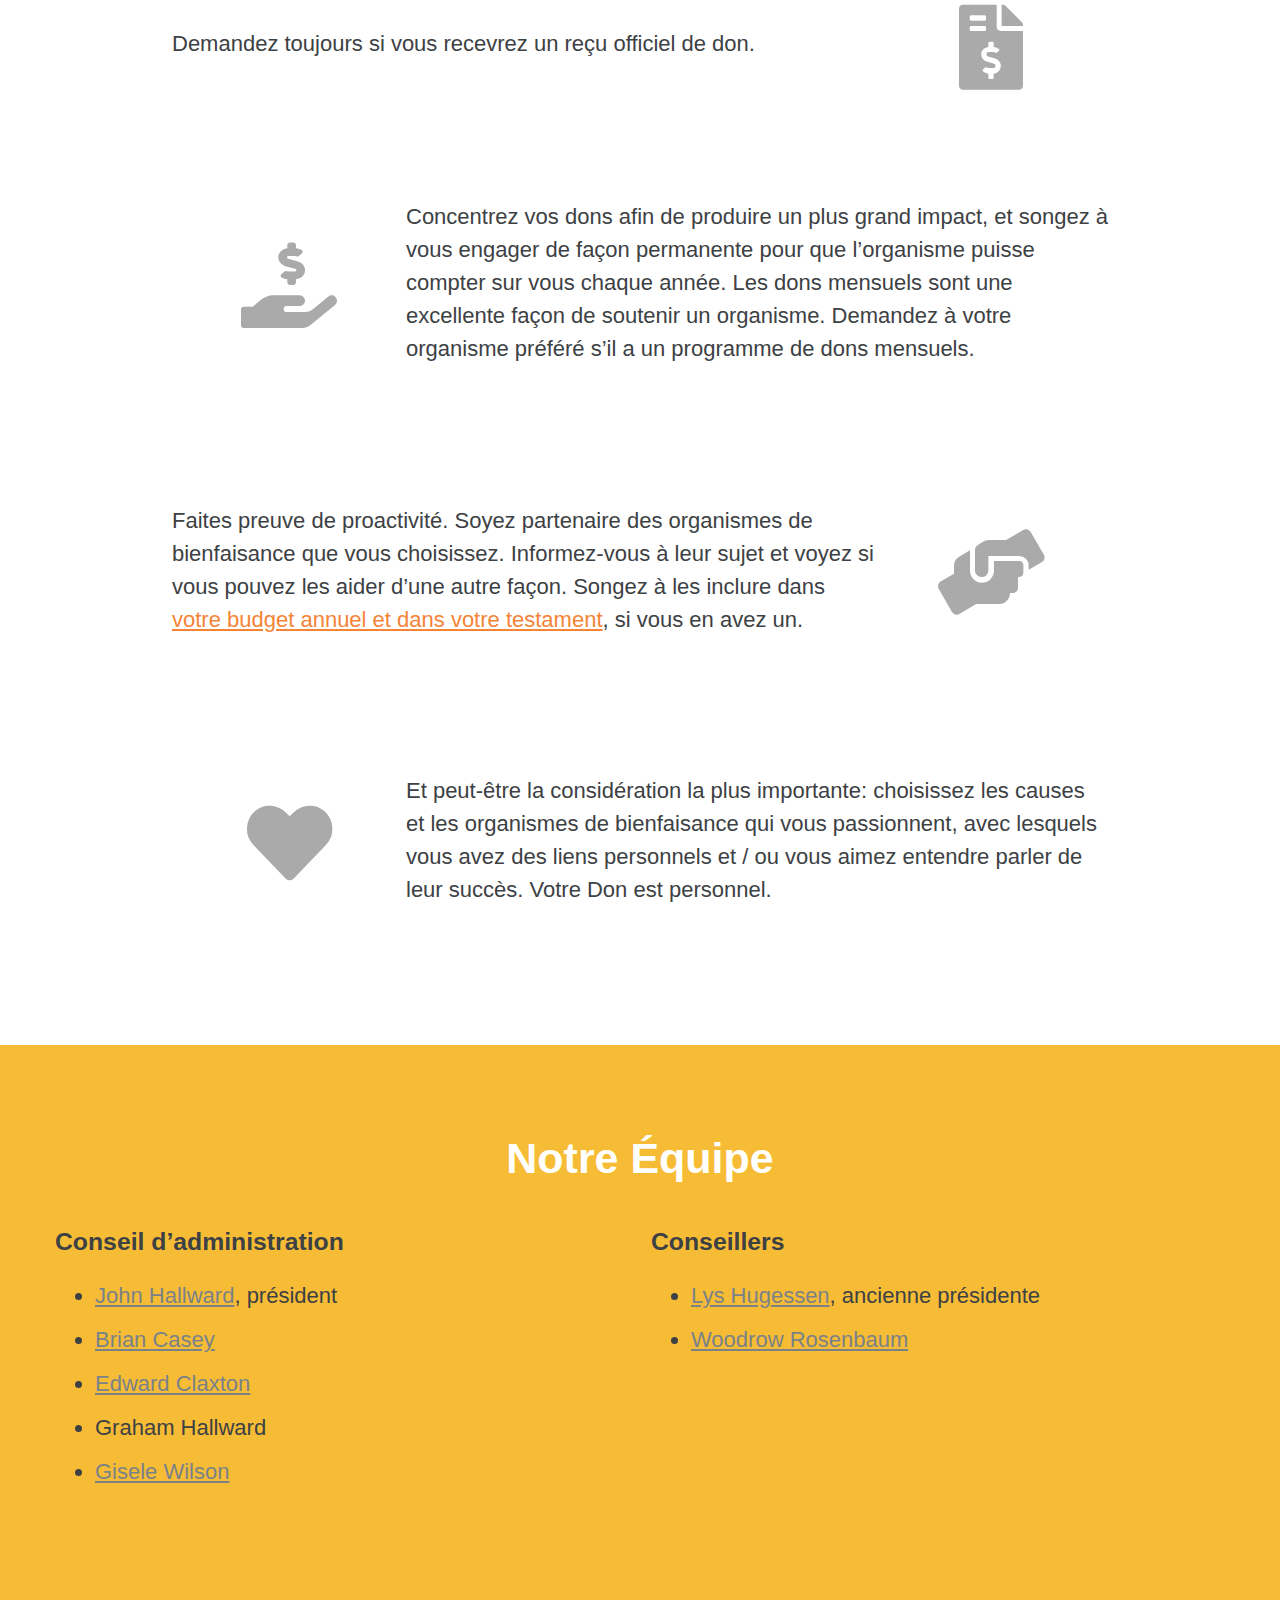
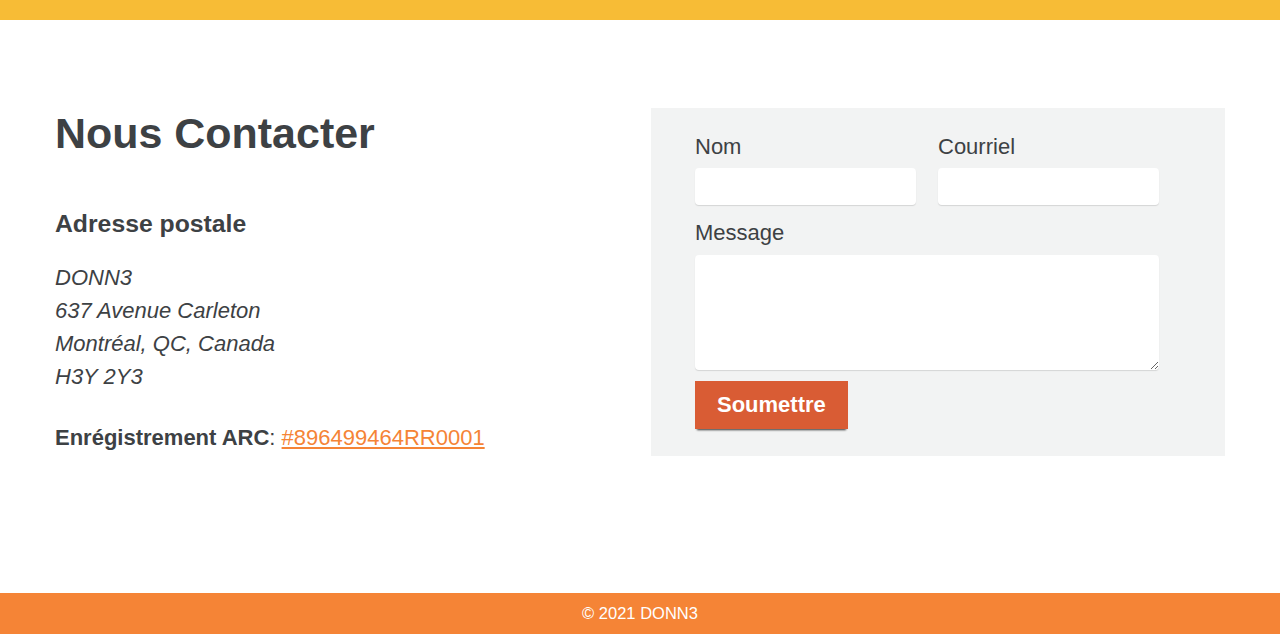
==== commit 2ae1367e: "added pivoter" ====
--- a/fr/index.html
+++ b/fr/index.html
@@ -8,12 +8,12 @@
     <link rel="canonical" href="https://donn3.ca/fr">
 
     <link rel="stylesheet"
-          href="/assets/css/fontawesome-all.min.css?v=1615436863">
+          href="/assets/css/fontawesome-all.min.css?v=1634082572">
     <link rel="stylesheet"
-          href="/assets/css/flexgrid.css?v=1615436863"
+          href="/assets/css/flexgrid.css?v=1634082572"
           type="text/css">
     <link rel="stylesheet"
-          href="/assets/css/main.css?v=1615436863">
+          href="/assets/css/main.css?v=1634082572">
     <link rel="apple-touch-icon" sizes="57x57"
       href="/assets/img/favicon/apple-icon-57x57.png">
 <link rel="apple-touch-icon" sizes="60x60"
@@ -130,9 +130,9 @@
         <div class="container row">
             <div class="col-md-6">
                 <h2>Un mouvement qui encourage les Canadiens à être plus généreux.</h2>
-                <p>DONN3 est un organisme de bienfaisance enregistré sous la désignation de fondation privée <sup><a href="#contact">1</a></sup>. Nous planifions et soutenons des activités caritatives qui invite les gens à manifester plus de générosité par du bénévolat ou des dons en faveur d’organismes de bienfaisance enregistrés qu’ils choisissent eux-mêmes.</p>
-
-<p>Ce mouvement s’appuie sur trois piliers: Les <strong>D</strong>ons, l’<strong>I</strong>nspiration et le <strong>B</strong>énévolat. GIV3 engage les organismes de bienfaisance canadiens et le public dans des activités visant à encourager ces comportements.</p>
+                <p>DONN3 est un organisme de bienfaisance canadien enregistré <sup><a href="#contact">1</a></sup>. Nous avons démarré en 2009 en nous concentrant sur des initiatives locales telles que l’introduction du MardiJeDonne au Canada et le développement du Grand défi caritatif canadien. Ces deux programmes ont suscité (et continuent de susciter) des dizaines de millions de dollars de dons supplémentaires (et d’autres gestes de générosité) au Canada.</p>
+
+<p>Cependant, plus récemment, nous nous sommes concentrés sur les améliorations systémiques dans le secteur caritatif. Nous pensons que des changements systémiques dans les politiques, les réglementations et les programmes gouvernementaux n’ont que trop tardé. Un tel pivot à Ottawa peut conduire rapidement à des avantages importants pour le secteur caritatif, de l’ordre de milliards de dollars and pour des millions de Canadiens.</p>
 
             </div>
             <div class="col-md-6">
@@ -150,10 +150,40 @@
     </section>
     <section id="programs">
         <div id="program-index" class="panel panel--contrast">
-            <h2 class="text-center heading-large">Nos Programmes</h2>
+            <h2 class="text-center heading-large">Programmes</h2>
             <div class="container">
                 <div class="row">
-                    <div class="col-sm-3">
+                    <div class="col-sm-4">
+                        <a href="#pivoter">
+                            <div class="tile-img tile-img--contain"
+                                 style="background-image: url(/assets/img/pivoter-logo.svg)">
+                            </div>
+                            <span class="tile-text">
+                            Le Project Pivot
+                        </span>
+                        </a>
+                    </div>
+                    <div class="col-sm-4">
+                        <a href="#increase-the-grants">
+                            <div class="tile-img"
+                                 style="background-image: url(/assets/img/itg.jpg)">
+                            </div>
+                            <span class="tile-text">
+                            Donner Plus
+                        </span>
+                        </a>
+                    </div>
+                    <div class="col-sm-4">
+                        <a href="#data-collaboration">
+                            <div class="tile-img"
+                                 style="background-image: url(/assets/img/data_collaboration_square.jpg)">
+                            </div>
+                            <span class="tile-text">
+                            Collaboration de Données Canadienne
+                        </span>
+                        </a>
+                    </div>
+                    <div class="col-sm-4">
                         <a href="#giving-tuesday">
                             <div class="tile-img"
                                  style="background-image: url(/assets/img/giving_tuesday.svg)">
@@ -163,17 +193,17 @@
                         </span>
                         </a>
                     </div>
-                    <div class="col-sm-3">
+                    <div class="col-sm-4">
                         <a href="#giving-challenge">
                             <div class="tile-img"
                                  style="background-image: url(/assets/img/gcgc_flag.jpg)">
                             </div>
                             <span class="tile-text">
-                            Le grand défi caricatif canadien
+                            Le grand défi caritatif canadien
                         </span>
                         </a>
                     </div>
-                    <div class="col-sm-3">
+                    <div class="col-sm-4">
                         <a href="#philanthropic-conversation">
                             <div class="tile-img"
                                  style="background-image: url(/assets/img/philanthropic_conversation.png)">
@@ -183,20 +213,74 @@
                         </span>
                         </a>
                     </div>
-                    <div class="col-sm-3">
-                        <a href="#increase-the-grants">
-                            <div class="tile-img"
-                                 style="background-image: url(/assets/img/itg.jpg)">
-                            </div>
-                            <span class="tile-text">
-                            Donner Plus
-                        </span>
-                        </a>
-                    </div>
-                </div>
-            </div>
-        </div>
-        <div id="giving-tuesday" class="panel program">
+                </div>
+            </div>
+        </div>
+        <div id="pivoter" class="panel program">
+            <div class="container row">
+                <div class="col-md-6">
+                    <h2 class="small-heading">Le Project Pivot</h2>
+                    <h3>Pivoter vers un avenir plus brillant grâce à la sagesse de tous</h3>
+                    <p>Voici une nouvelle plateforme unique de crowd-sourcing pour favoriser le partage d’idées afin d’améliorer le secteur caritatif. GIV3 s’est fait le champion de la création du Projet Pivot pour aider à sensibiliser et à renforcer l’engagement dans l’avenir des organisations à but non lucratif à travers le pays.</p>
+
+<p>Nous avons besoin de nouvelles idées et d’entendre de nouvelles voix afin de trouver des solutions créatives aux nombreux problèmes auxquels notre société est confrontée.</p>
+
+<p>Faites partie de la conversation. Rejoignez notre plateforme de crowd-sourcing pour partager vos idées ou donner votre avis sur les contributions des autres.</p>
+
+                    <a href="https://pivoter.org/fr"
+                       target="_blank"
+                       rel="noopener"
+                       class="btn btn--primary btn--large">
+                        Visiter pivoter.org
+                    </a>
+                </div>
+                <div class="col-md-6">
+                    <figure>
+                        <img src="assets/img/pivoter.jpg"
+                             alt="Le Project Pivot">
+                    </figure>
+                </div>
+            </div>
+        </div>
+        <div id="increase-the-grants" class="panel program panel--contrast">
+            <div class="container row">
+                <div class="col-md-6">
+                    <h2 class="small-heading">Donner Plus</h2>
+                    <h3>Nous avons besoin de votre voix (et non de votre argent)</h3>
+                    <p>DonnerPlus est une initiative pour réclamer au gouvernement fédéral d’envisager l’augmentation du quota de décaissement des fondations caritatives afin qu’elles (1) cessent d’amasser des fortunes et (2) donnent plus aux organismes de bienfaisance en difficulté. Ce sont nos impôts qui sont en jeu. Nous avons besoin que les fondations fassent mieux, et vous pouvez aider en signant notre pétition en ligne, en envoyant un courriel à votre représentant à l’aide de notre application, ou en partageant sur les réseaux sociaux. S’il-vous-plaît, rejoignez le mouvement au…</p>
+
+                    <a href="https://www.increasethegrants.ca/fr"
+                       target="_blank"
+                       rel="noopener"
+                       class="btn btn--primary btn--large">
+                        Visiter DonnerPlus.ca
+                    </a>
+                </div>
+                <div class="col-md-6">
+                    <figure>
+                        <img src="assets/img/itg.jpg"
+                             alt="Donner Plus">
+                    </figure>
+                </div>
+            </div>
+        </div>
+        <div id="data-collaboration" class="panel program">
+            <div class="container row">
+                <div class="col-md-6">
+                    <h2 class="small-heading">Collaboration de Données Canadienne</h2>
+                    <h3>Renforcer le secteur caritatif avec des données significatives</h3>
+                    <p>MardiJeDonne, en partenariat avec Ajah et plusieurs organisations du secteur, élabore une initiative collaborative pour recueillir et analyser des données philanthropiques afin de mieux comprendre, soutenir et responsabiliser le secteur caritatif. GIV3 est heureux de contribuer et de jouer un rôle de soutien pour le Canada grâce à une approche collaborative multipartite.</p>
+
+                </div>
+                <div class="col-md-6">
+                    <figure>
+                        <img src="assets/img/data_collaboration.jpg"
+                             alt="Collaboration de Données Canadienne">
+                    </figure>
+                </div>
+            </div>
+        </div>
+        <div id="giving-tuesday" class="panel program panel--contrast">
             <div class="container row">
                 <div class="col-md-6">
                     <h2 class="small-heading">MardiJeDonne</h2>
@@ -209,13 +293,13 @@
                        target="_blank"
                        rel="noopener"
                        class="btn btn--primary btn--large">
-                        Visitez le site
+                        Visitez givingtuesday.ca
                     </a>
                 </div>
                 <div class="col-md-6">
                     <figure>
                         <div class="responsive-video-container">
-                            <iframe src="https://www.youtube.com/embed/LC-XUP0A4DE?rel=0&modestbranding=1&cc_lang_pref=fr"
+                            <iframe src="https://www.youtube.com/embed/iCpX3z0Tf_g?rel=0&modestbranding=1&cc_lang_pref=fr"
                                     width="560"
                                     height="315"
                                     frameborder="0"></iframe>
@@ -224,10 +308,10 @@
                 </div>
             </div>
         </div>
-        <div id="giving-challenge" class="panel program panel--contrast">
-            <div class="container row">
-                <div class="col-md-6">
-                    <h2 class="small-heading">Le grand défi caricatif canadien</h2>
+        <div id="giving-challenge" class="panel program">
+            <div class="container row">
+                <div class="col-md-6">
+                    <h2 class="small-heading">Le grand défi caritatif canadien</h2>
                     <h3>Votre don pourrait faire une GRANDE différence pour l'organisme de bienfaisance de votre choix</h3>
                     <p>Le Grand défi caritatif canadien est un concours public au profit des organismes de bienfaisance canadiens enregistrés, qui a lieu chaque année en juin. Chaque dollar donné à un organisme de bienfaisance enregistré, via CanaDon.org ou DefiCaritatif.ca, offre automatiquement à cet organisme une chance de gagner un don de 10 000 $ lors du tirage qui a lieu le 1er juillet, en la fête du Canada.</p>
 
@@ -237,18 +321,18 @@
                        target="_blank"
                        rel="noopener"
                        class="btn btn--primary btn--large">
-                        Visitez le site
+                        Visitez deficaritatif.ca
                     </a>
                 </div>
                 <div class="col-md-6">
                     <figure>
                         <img src="/assets/img/gcgc_flag_full.jpg"
-                             alt="Le grand défi caricatif canadien">
-                    </figure>
-                </div>
-            </div>
-        </div>
-        <div id="philanthropic-conversation" class="panel program">
+                             alt="Le grand défi caritatif canadien">
+                    </figure>
+                </div>
+            </div>
+        </div>
+        <div id="philanthropic-conversation" class="panel program panel--contrast">
             <div class="container row">
                 <div class="col-md-6">
                     <h2 class="small-heading">Conversations philanthropiques</h2>
@@ -268,28 +352,6 @@
                     <figure>
                         <img src="assets/img/philanthropic_conversation.png"
                              alt="Conversations philanthropiques">
-                    </figure>
-                </div>
-            </div>
-        </div>
-        <div id="increase-the-grants" class="panel program panel--contrast">
-            <div class="container row">
-                <div class="col-md-6">
-                    <h2 class="small-heading">Donner Plus</h2>
-                    <h3>Nous avons besoin de votre voix (et non de votre argent)</h3>
-                    <p>DonnerPlus est une initiative pour réclamer au gouvernement fédéral d’envisager l’augmentation du quota de décaissement des fondations caritatives afin qu’elles (1) cessent d’amasser des fortunes et (2) donnent plus aux organismes de bienfaisance en difficulté. Ce sont nos impôts qui sont en jeu. Nous avons besoin que les fondations fassent mieux, et vous pouvez aider en signant notre pétition en ligne, en envoyant un courriel à votre représentant à l’aide de notre application, ou en partageant sur les réseaux sociaux. S’il-vous-plaît, rejoignez le mouvement au…</p>
-
-                    <a href="https://www.increasethegrants.ca/fr"
-                       target="_blank"
-                       rel="noopener"
-                       class="btn btn--primary btn--large">
-                        Visiter DonnerPlus.ca
-                    </a>
-                </div>
-                <div class="col-md-6">
-                    <figure>
-                        <img src="assets/img/itg.jpg"
-                             alt="Donner Plus">
                     </figure>
                 </div>
             </div>
@@ -474,6 +536,6 @@
         integrity="sha256-xNzN2a4ltkB44Mc/Jz3pT4iU1cmeR0FkXs4pru/JxaQ="
         crossorigin="anonymous"></script>
 <script src="assets/js/parallax.min.js"></script>
-<script src="assets/js/site.js?v=1615436863"></script>
+<script src="assets/js/site.js?v=1634082572"></script>
 </body>
 </html>--- a/assets/css/main.css
+++ b/assets/css/main.css
@@ -671,23 +671,25 @@
 /* ======================================== Programs ======================================== */
 #program-index { text-align: center; }
 
-#program-index .row { flex-direction: column; }
+#program-index .container { display: flex; justify-content: center; }
+
+#program-index .row { max-width: 900px; flex-direction: column; }
 
 @media (min-width: 37.5em) { #program-index .row { flex-direction: row; } }
 
-#program-index li { text-align: center; }
-
-#program-index a { text-decoration: none; color: #333; font-weight: bold; }
+#program-index a { display: block; margin-bottom: 1em; text-decoration: none; color: #333; font-weight: bold; }
 
 #program-index a:hover { color: #d95c34; }
 
-.tile-img { height: 0; padding-bottom: 100%; background-size: cover; background-color: #fff; background-position: center; position: relative; margin-bottom: 0.5em; display: none; }
+.tile-img { height: 0; padding-bottom: 100%; background-size: cover; background-color: #fff; background-position: center; background-repeat: no-repeat; position: relative; margin-bottom: 0.5em; display: none; }
 
 @media (min-width: 37.5em) { .tile-img { display: block; } }
 
-.tile-img::after { content: ""; opacity: 0; position: absolute; top: 0; left: 0; right: 0; bottom: 0; background-color: #333; transition: opacity 0.2s ease-in-out; }
+.tile-img::after { content: ""; opacity: 0; position: absolute; top: 0; left: 0; right: 0; bottom: 0; background-color: #333; transition: opacity 0.2s ease-in-out; z-index: 1; }
 
 a:hover .tile-img::after { opacity: 15%; }
+
+.tile-img--contain { background-size: contain; }
 
 .tile-text { text-align: center; color: #d95c34; }
 
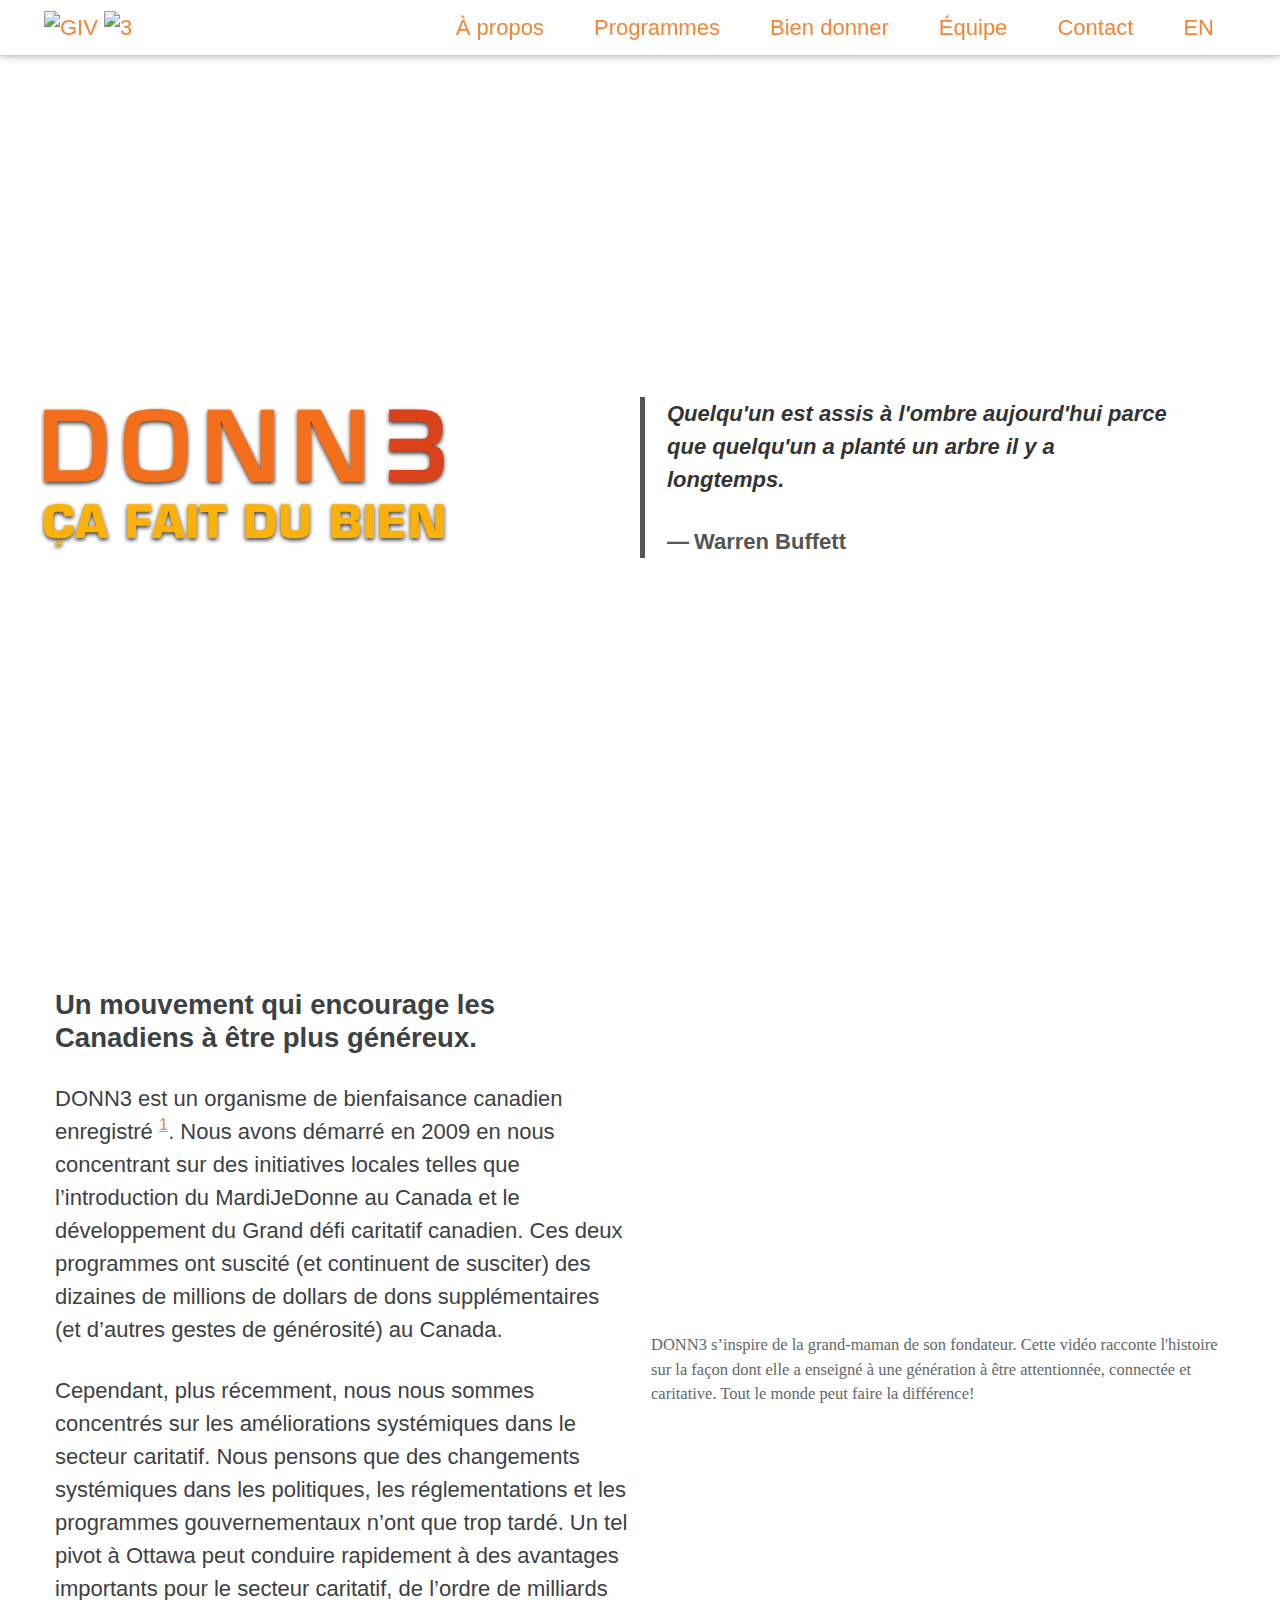
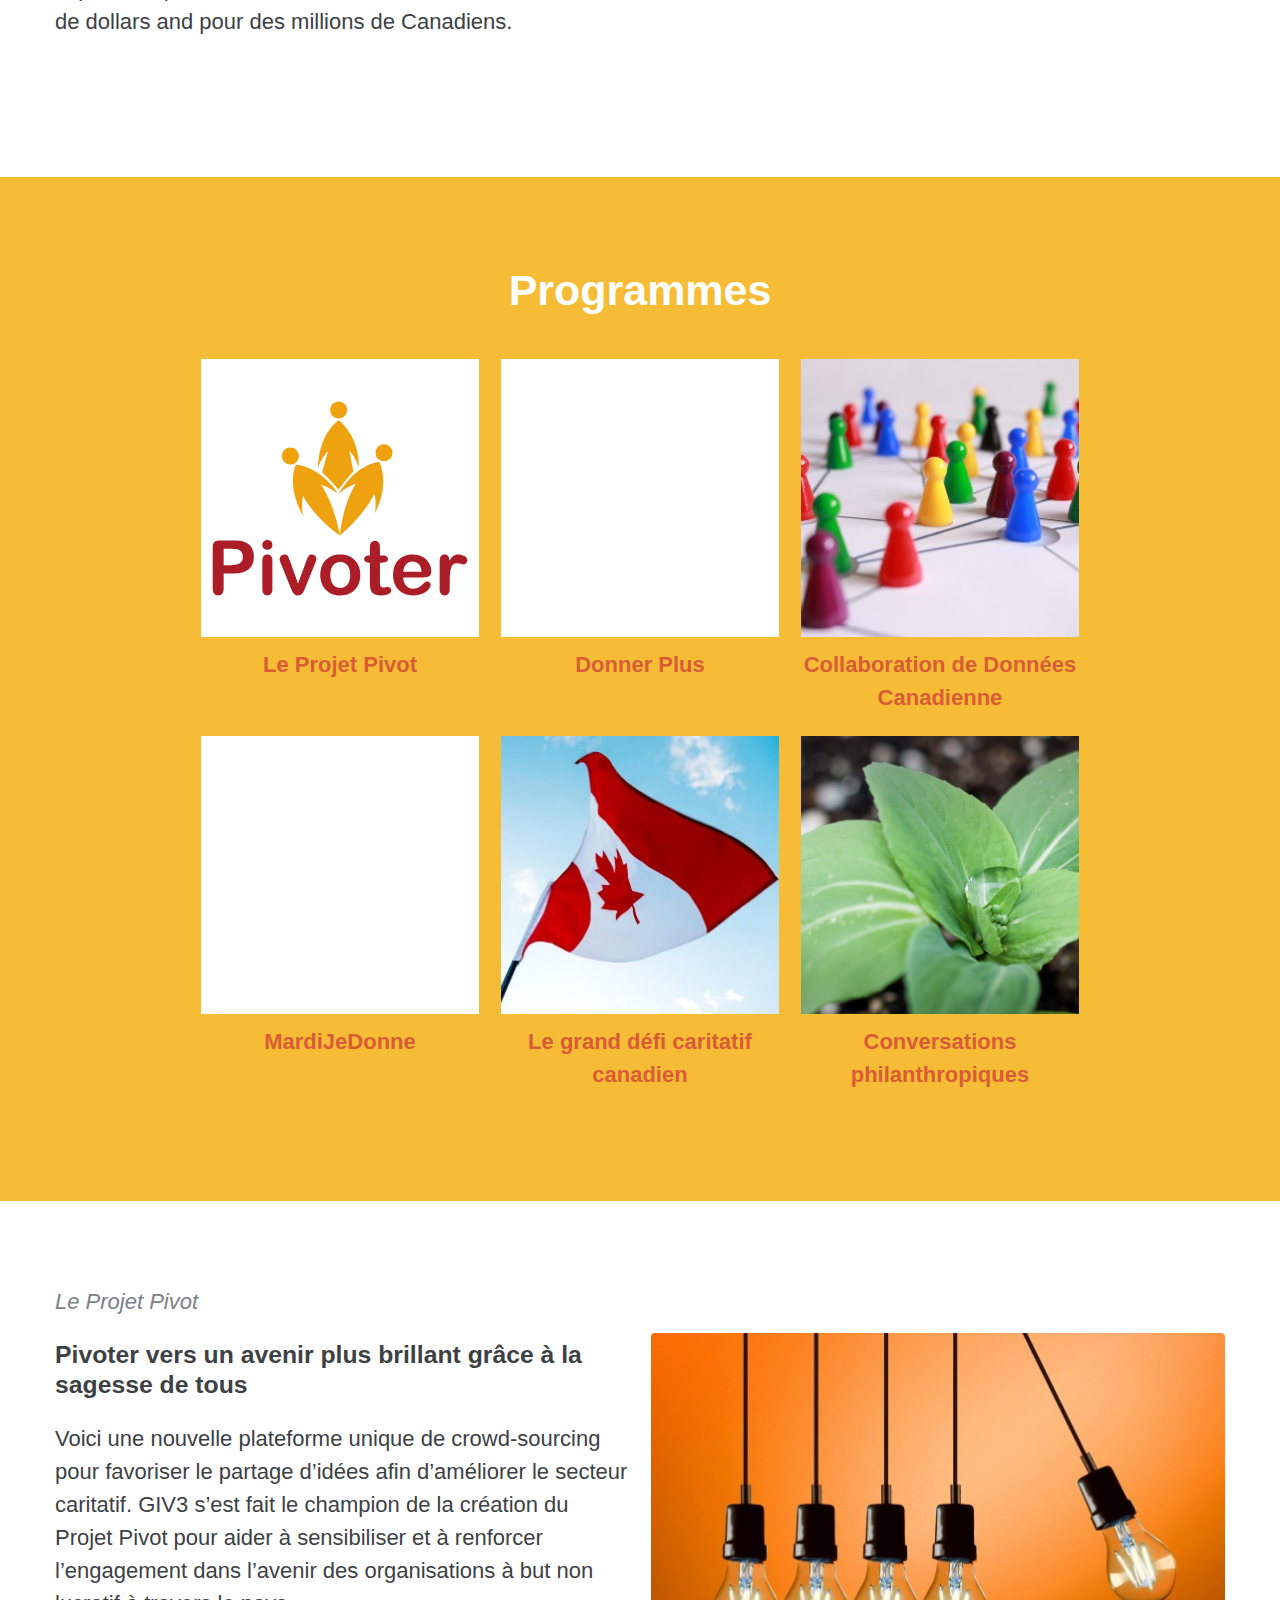
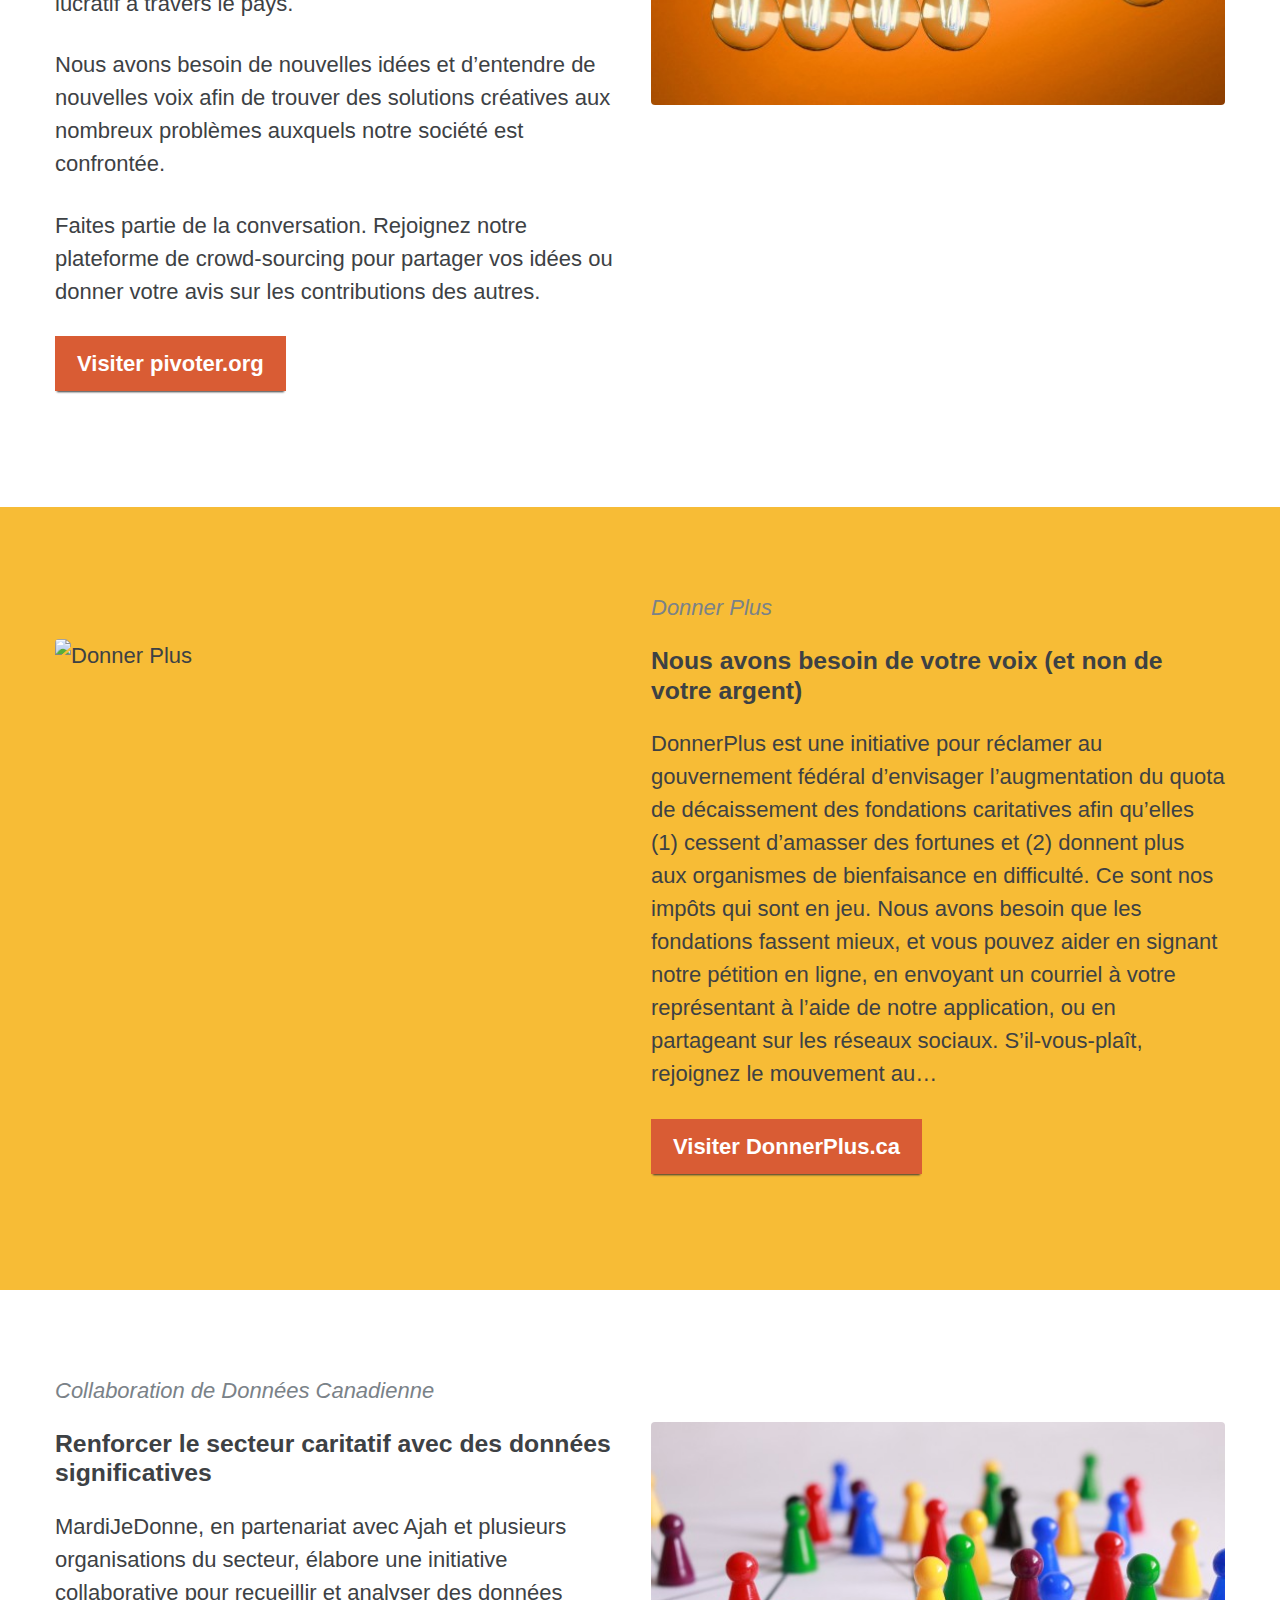
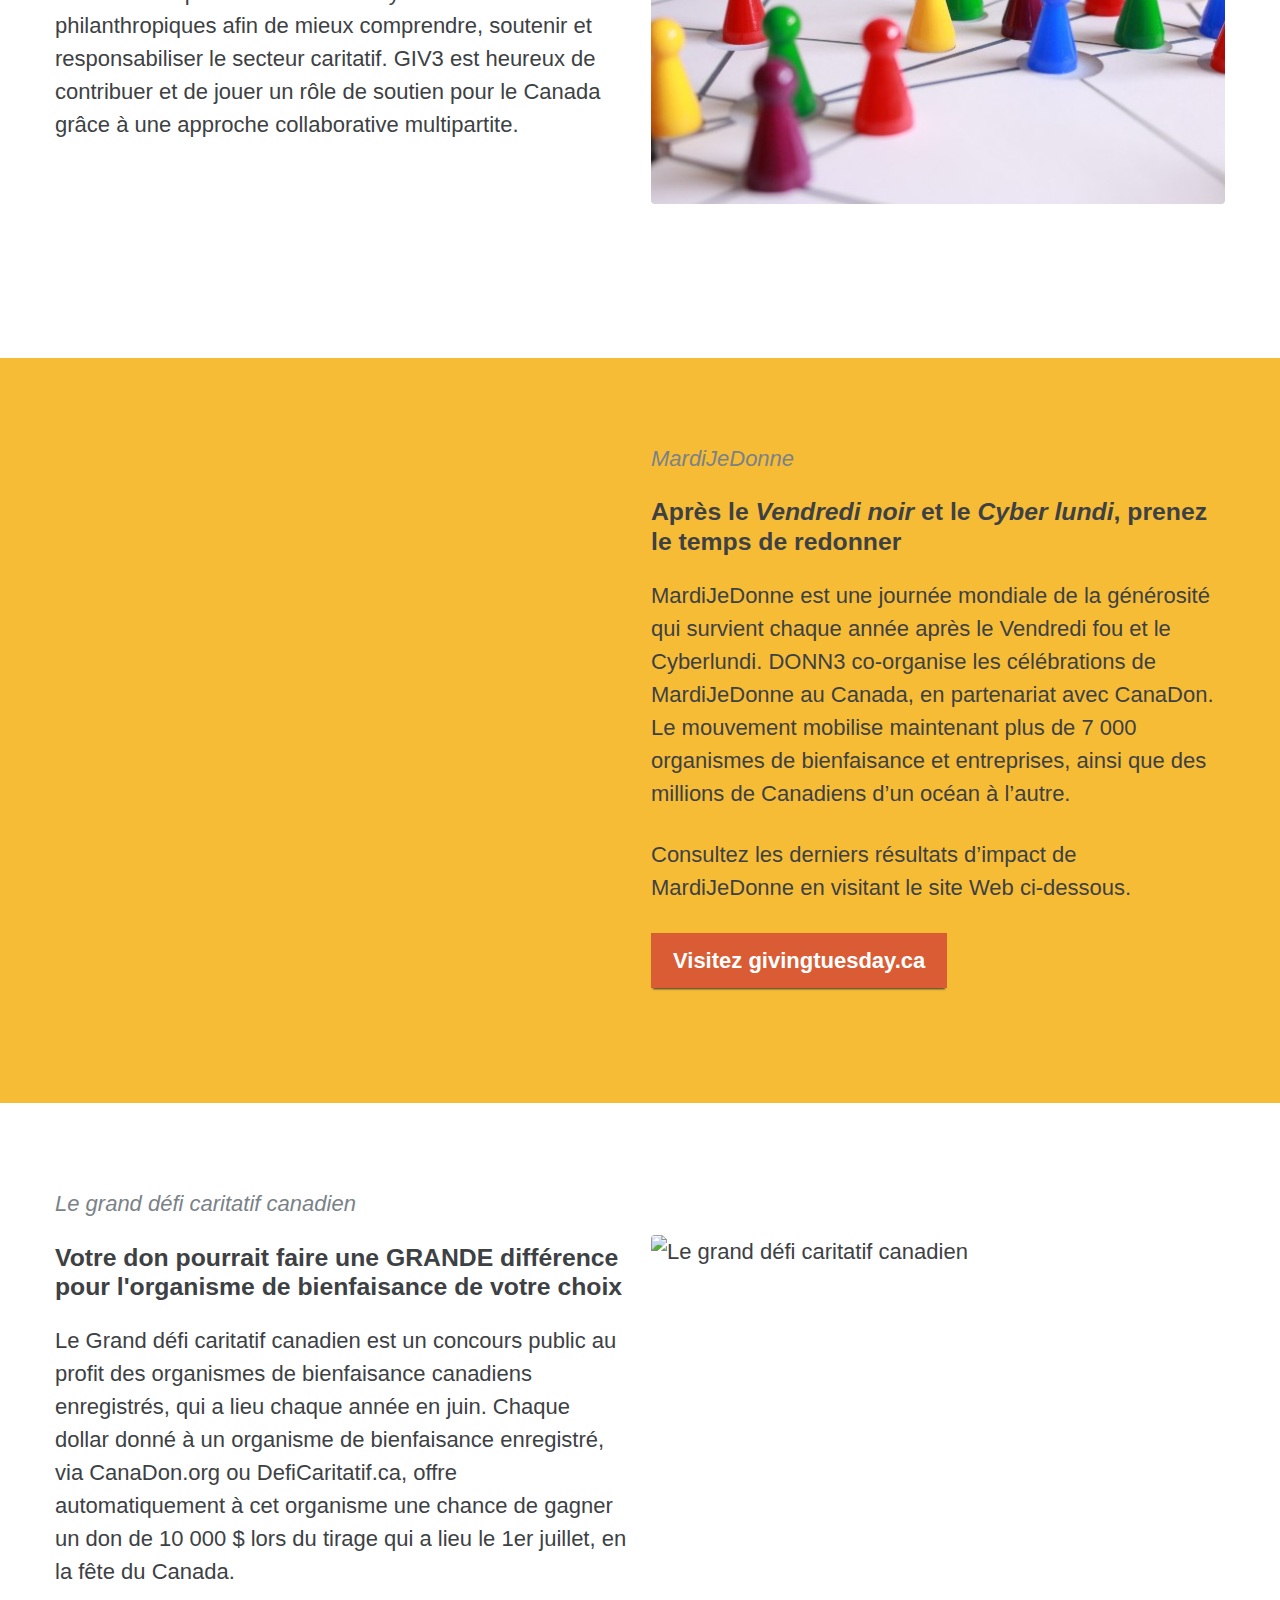
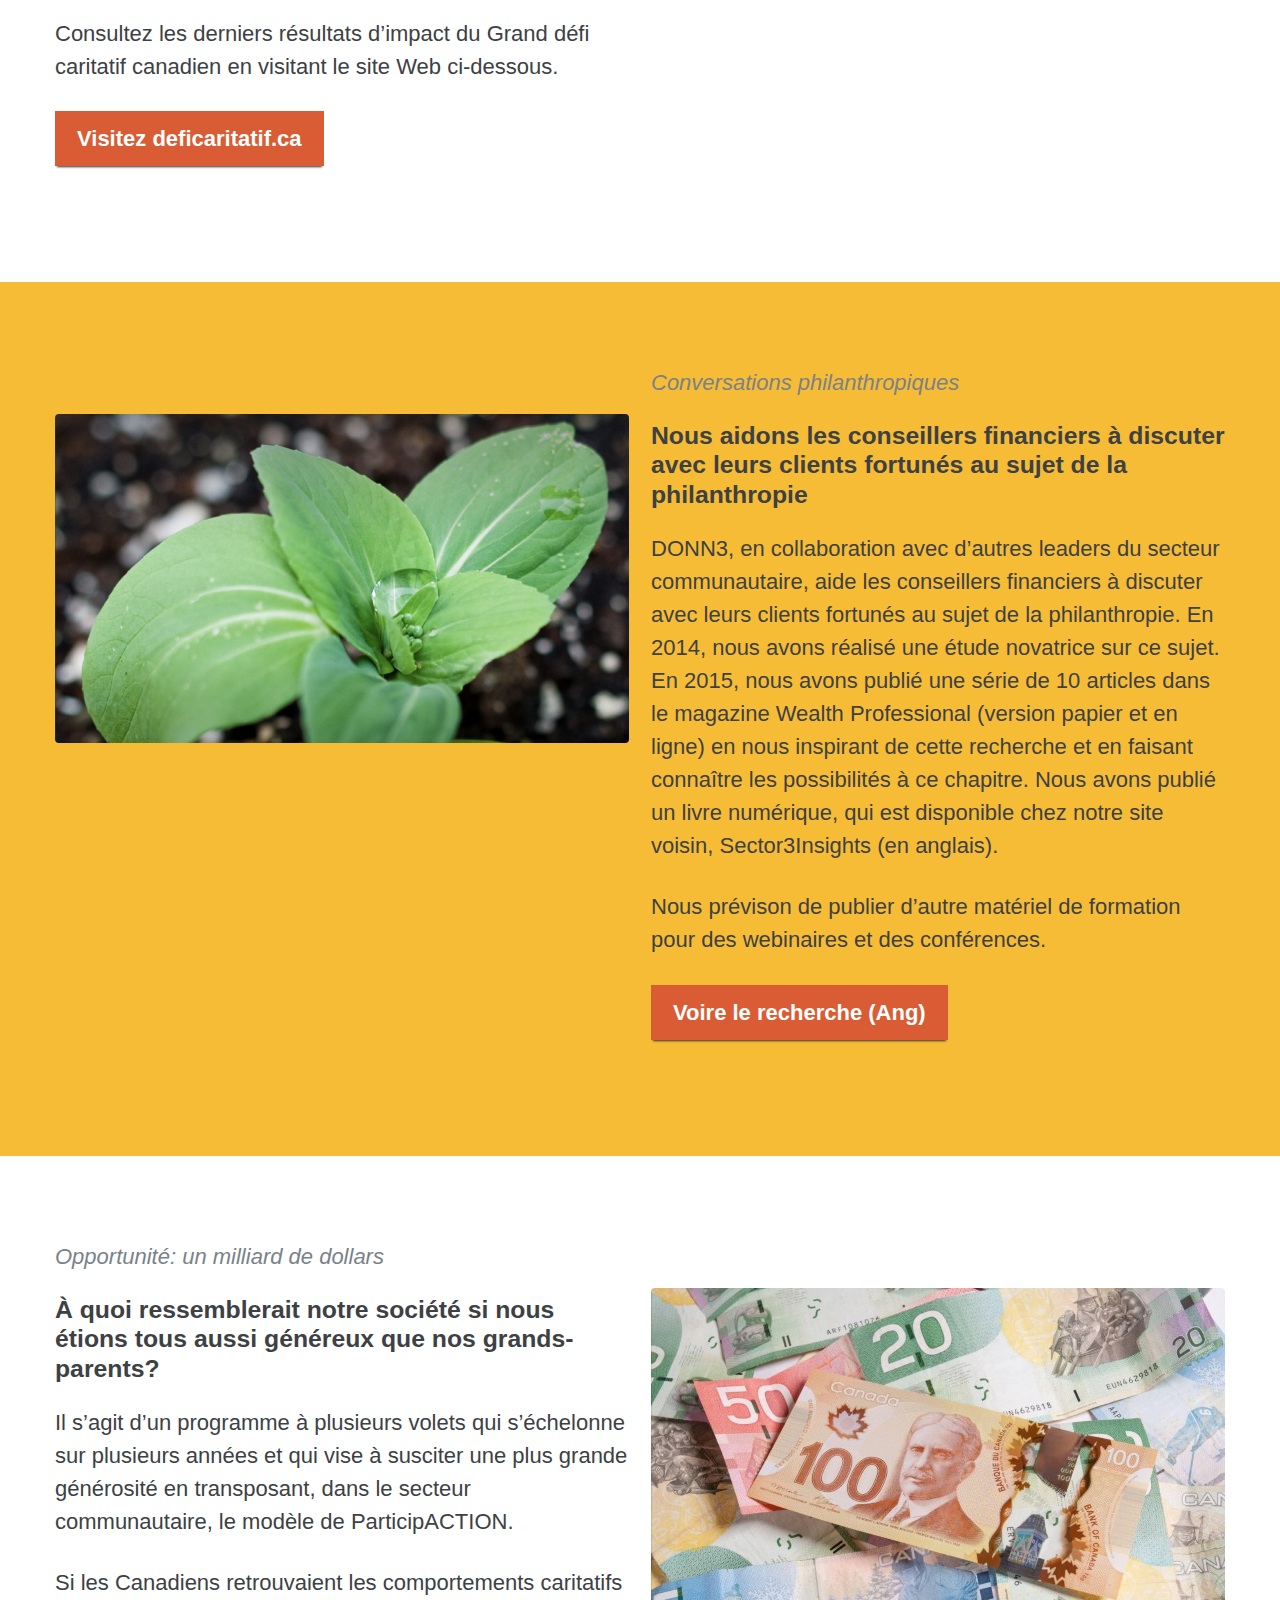
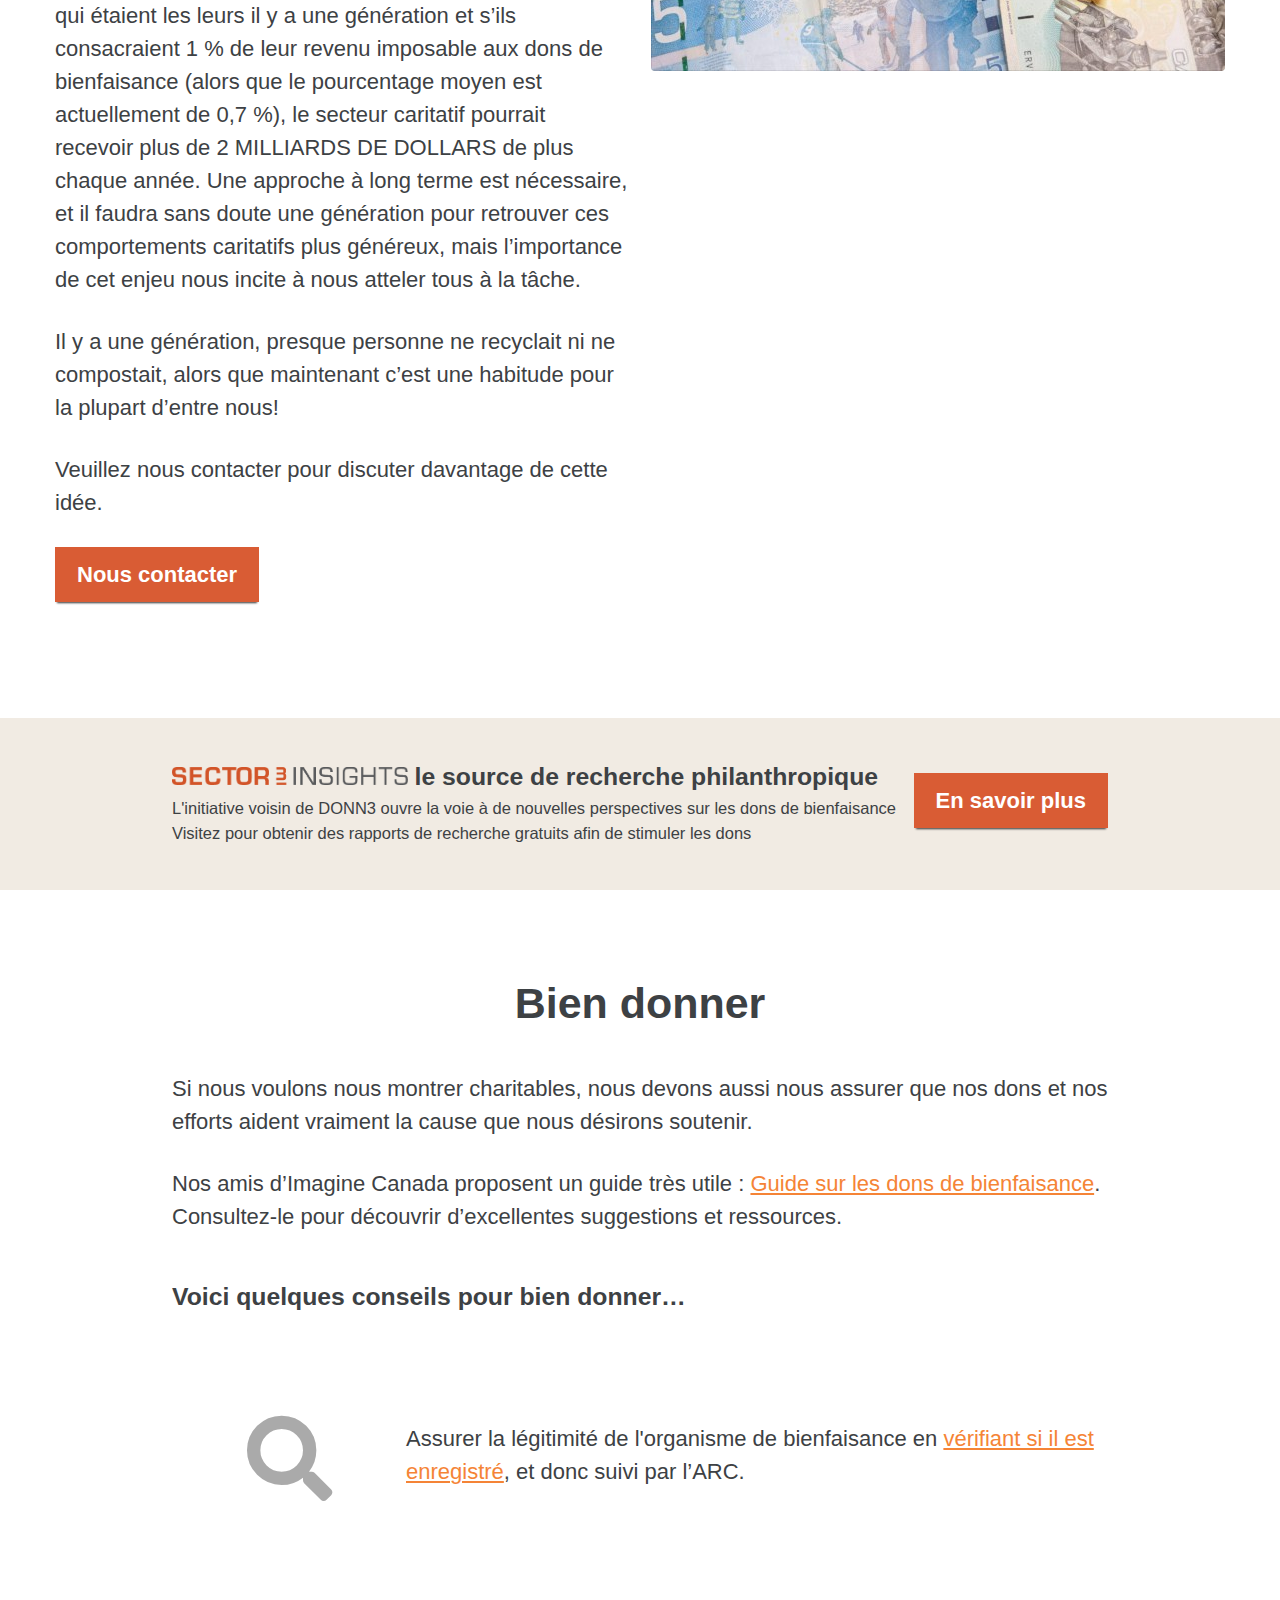
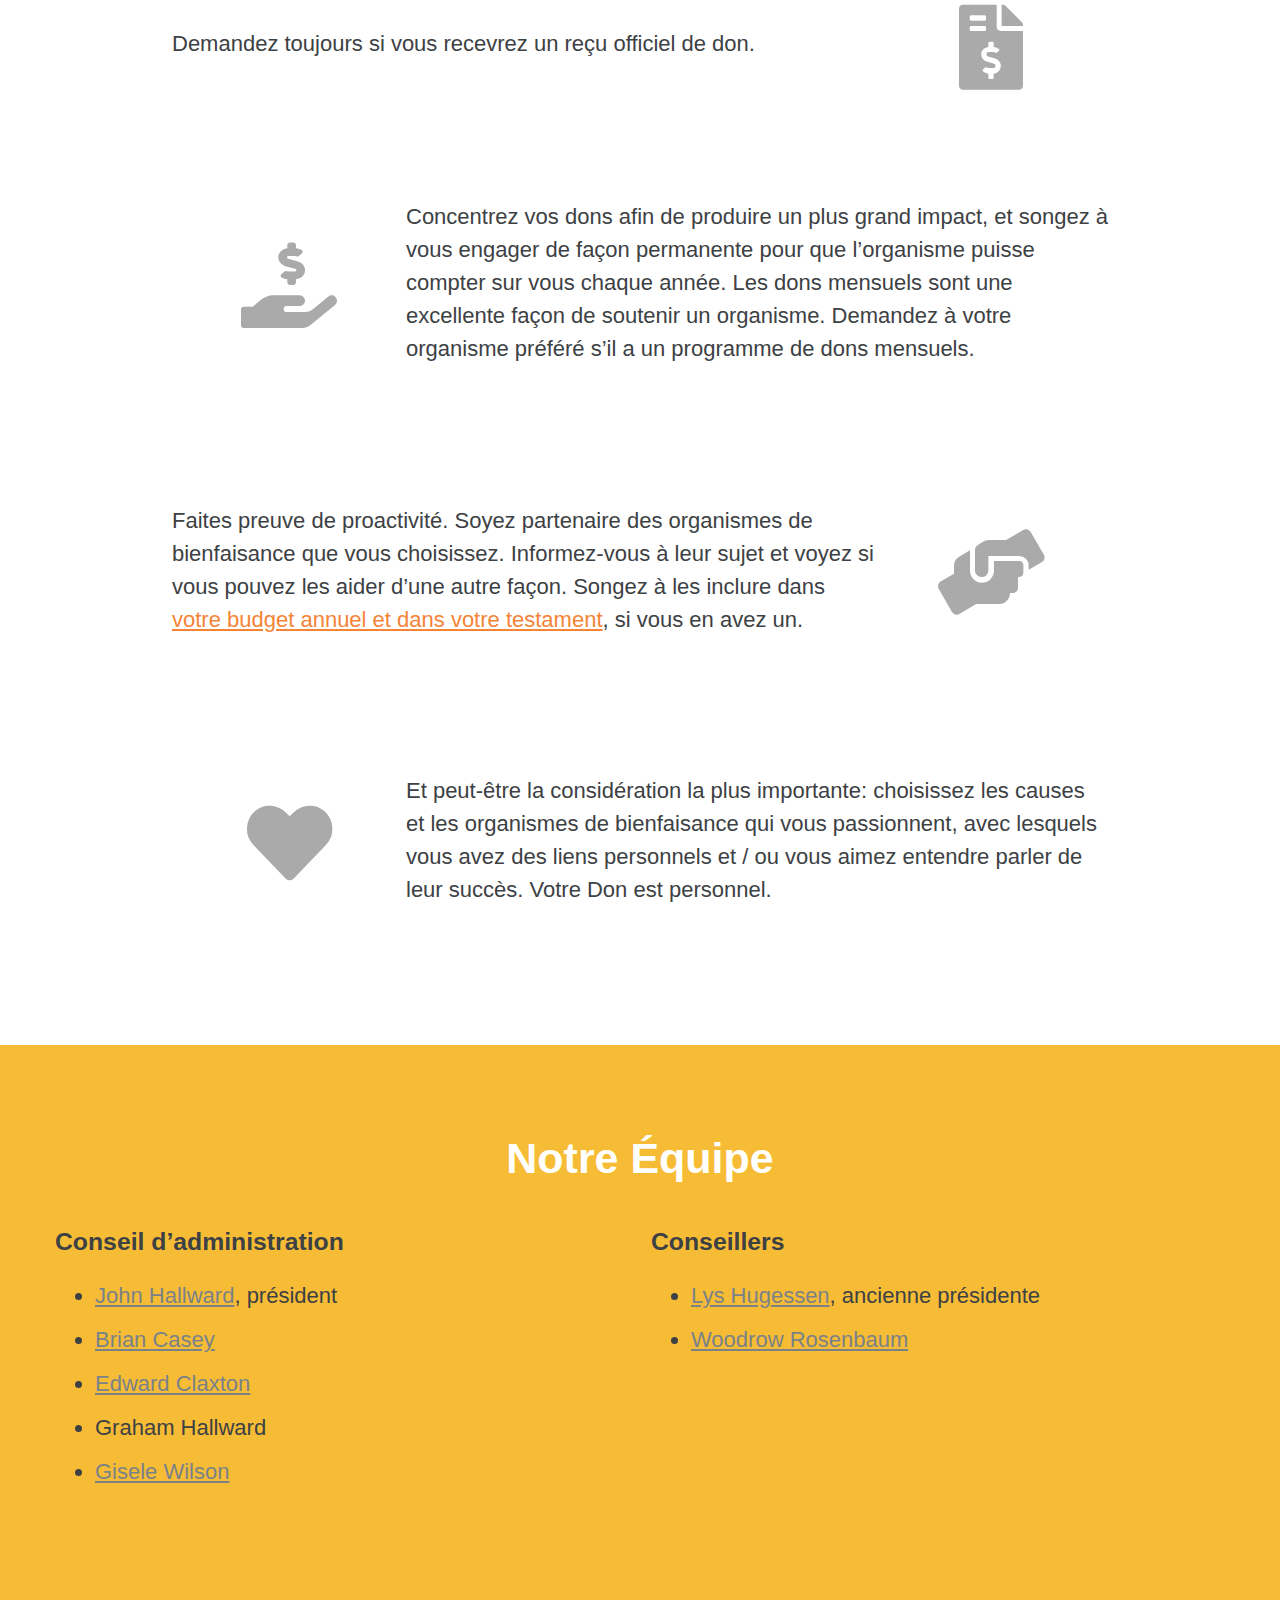
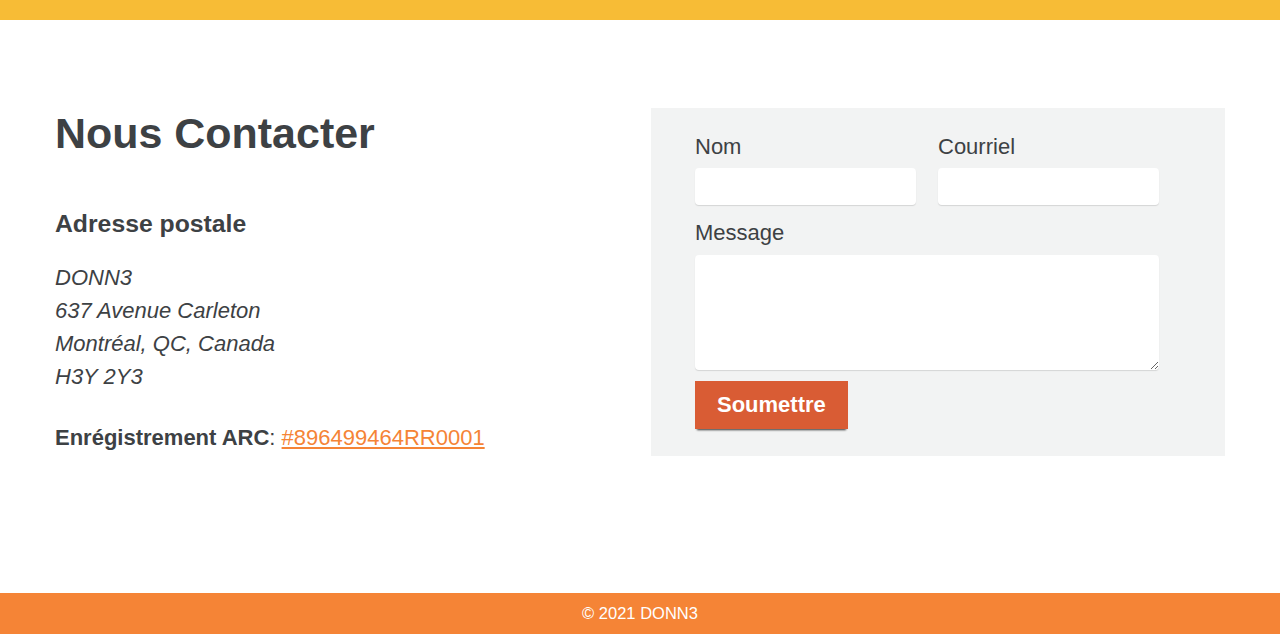
==== commit 1ddd4ab6: "fix french pivot project typo" ====
--- a/fr/index.html
+++ b/fr/index.html
@@ -8,12 +8,12 @@
     <link rel="canonical" href="https://donn3.ca/fr">
 
     <link rel="stylesheet"
-          href="/assets/css/fontawesome-all.min.css?v=1634082572">
+          href="/assets/css/fontawesome-all.min.css?v=1640047776">
     <link rel="stylesheet"
-          href="/assets/css/flexgrid.css?v=1634082572"
+          href="/assets/css/flexgrid.css?v=1640047776"
           type="text/css">
     <link rel="stylesheet"
-          href="/assets/css/main.css?v=1634082572">
+          href="/assets/css/main.css?v=1640047776">
     <link rel="apple-touch-icon" sizes="57x57"
       href="/assets/img/favicon/apple-icon-57x57.png">
 <link rel="apple-touch-icon" sizes="60x60"
@@ -159,7 +159,7 @@
                                  style="background-image: url(/assets/img/pivoter-logo.svg)">
                             </div>
                             <span class="tile-text">
-                            Le Project Pivot
+                            Le Projet Pivot
                         </span>
                         </a>
                     </div>
@@ -219,7 +219,7 @@
         <div id="pivoter" class="panel program">
             <div class="container row">
                 <div class="col-md-6">
-                    <h2 class="small-heading">Le Project Pivot</h2>
+                    <h2 class="small-heading">Le Projet Pivot</h2>
                     <h3>Pivoter vers un avenir plus brillant grâce à la sagesse de tous</h3>
                     <p>Voici une nouvelle plateforme unique de crowd-sourcing pour favoriser le partage d’idées afin d’améliorer le secteur caritatif. GIV3 s’est fait le champion de la création du Projet Pivot pour aider à sensibiliser et à renforcer l’engagement dans l’avenir des organisations à but non lucratif à travers le pays.</p>
 
@@ -237,7 +237,7 @@
                 <div class="col-md-6">
                     <figure>
                         <img src="assets/img/pivoter.jpg"
-                             alt="Le Project Pivot">
+                             alt="Le Projet Pivot">
                     </figure>
                 </div>
             </div>
@@ -536,6 +536,6 @@
         integrity="sha256-xNzN2a4ltkB44Mc/Jz3pT4iU1cmeR0FkXs4pru/JxaQ="
         crossorigin="anonymous"></script>
 <script src="assets/js/parallax.min.js"></script>
-<script src="assets/js/site.js?v=1634082572"></script>
+<script src="assets/js/site.js?v=1640047776"></script>
 </body>
 </html>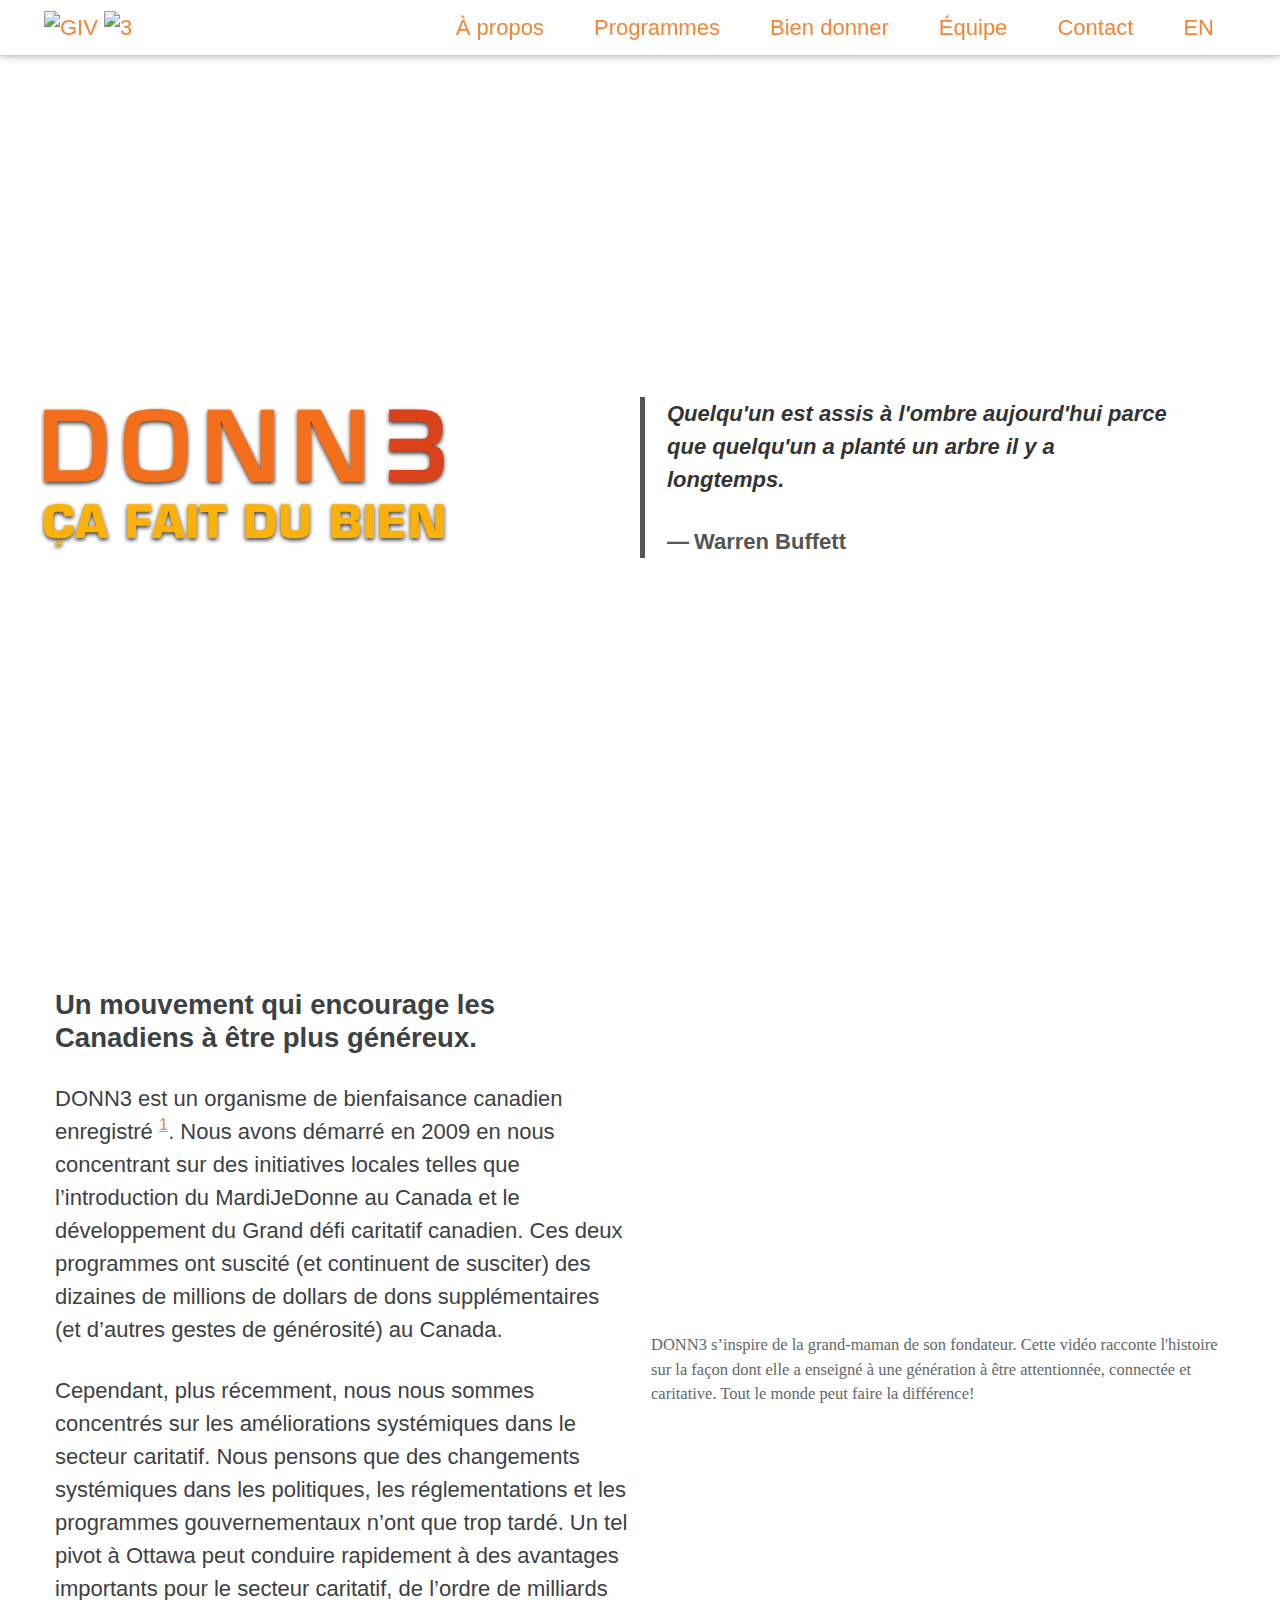
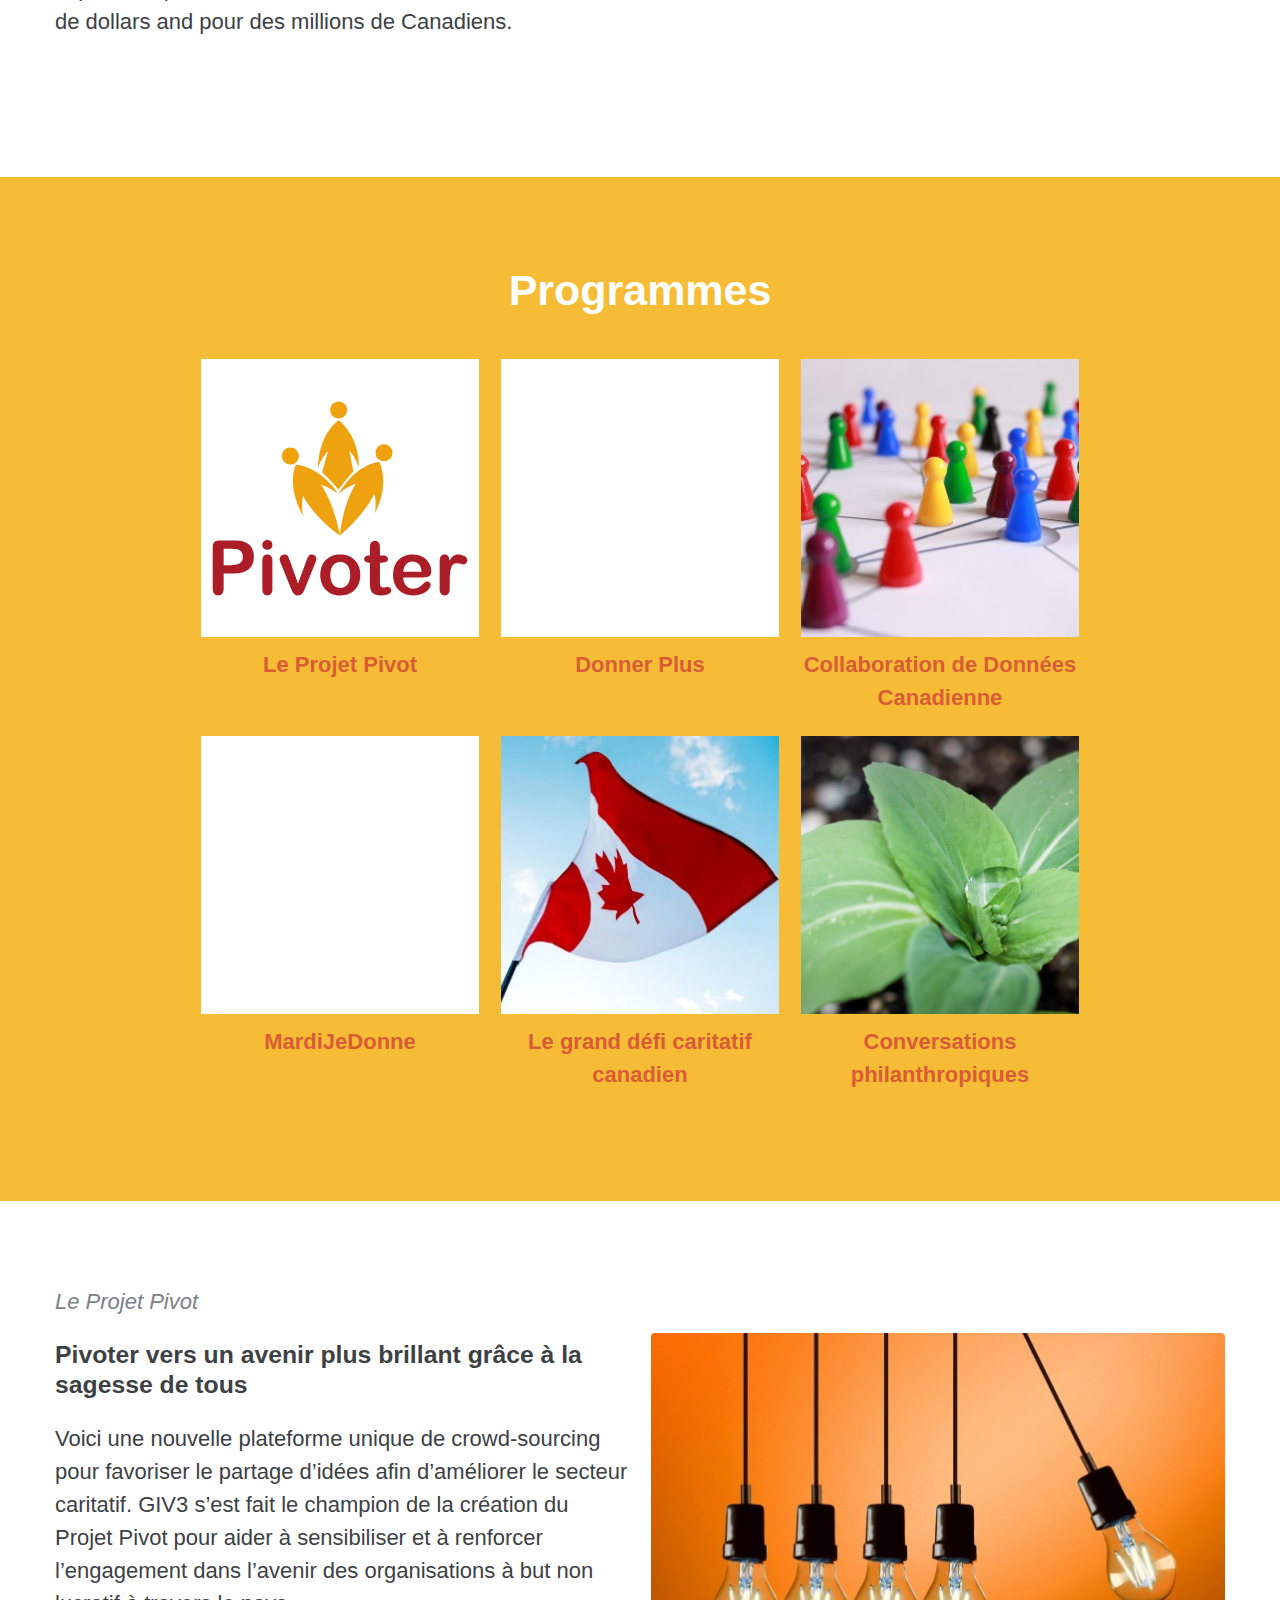
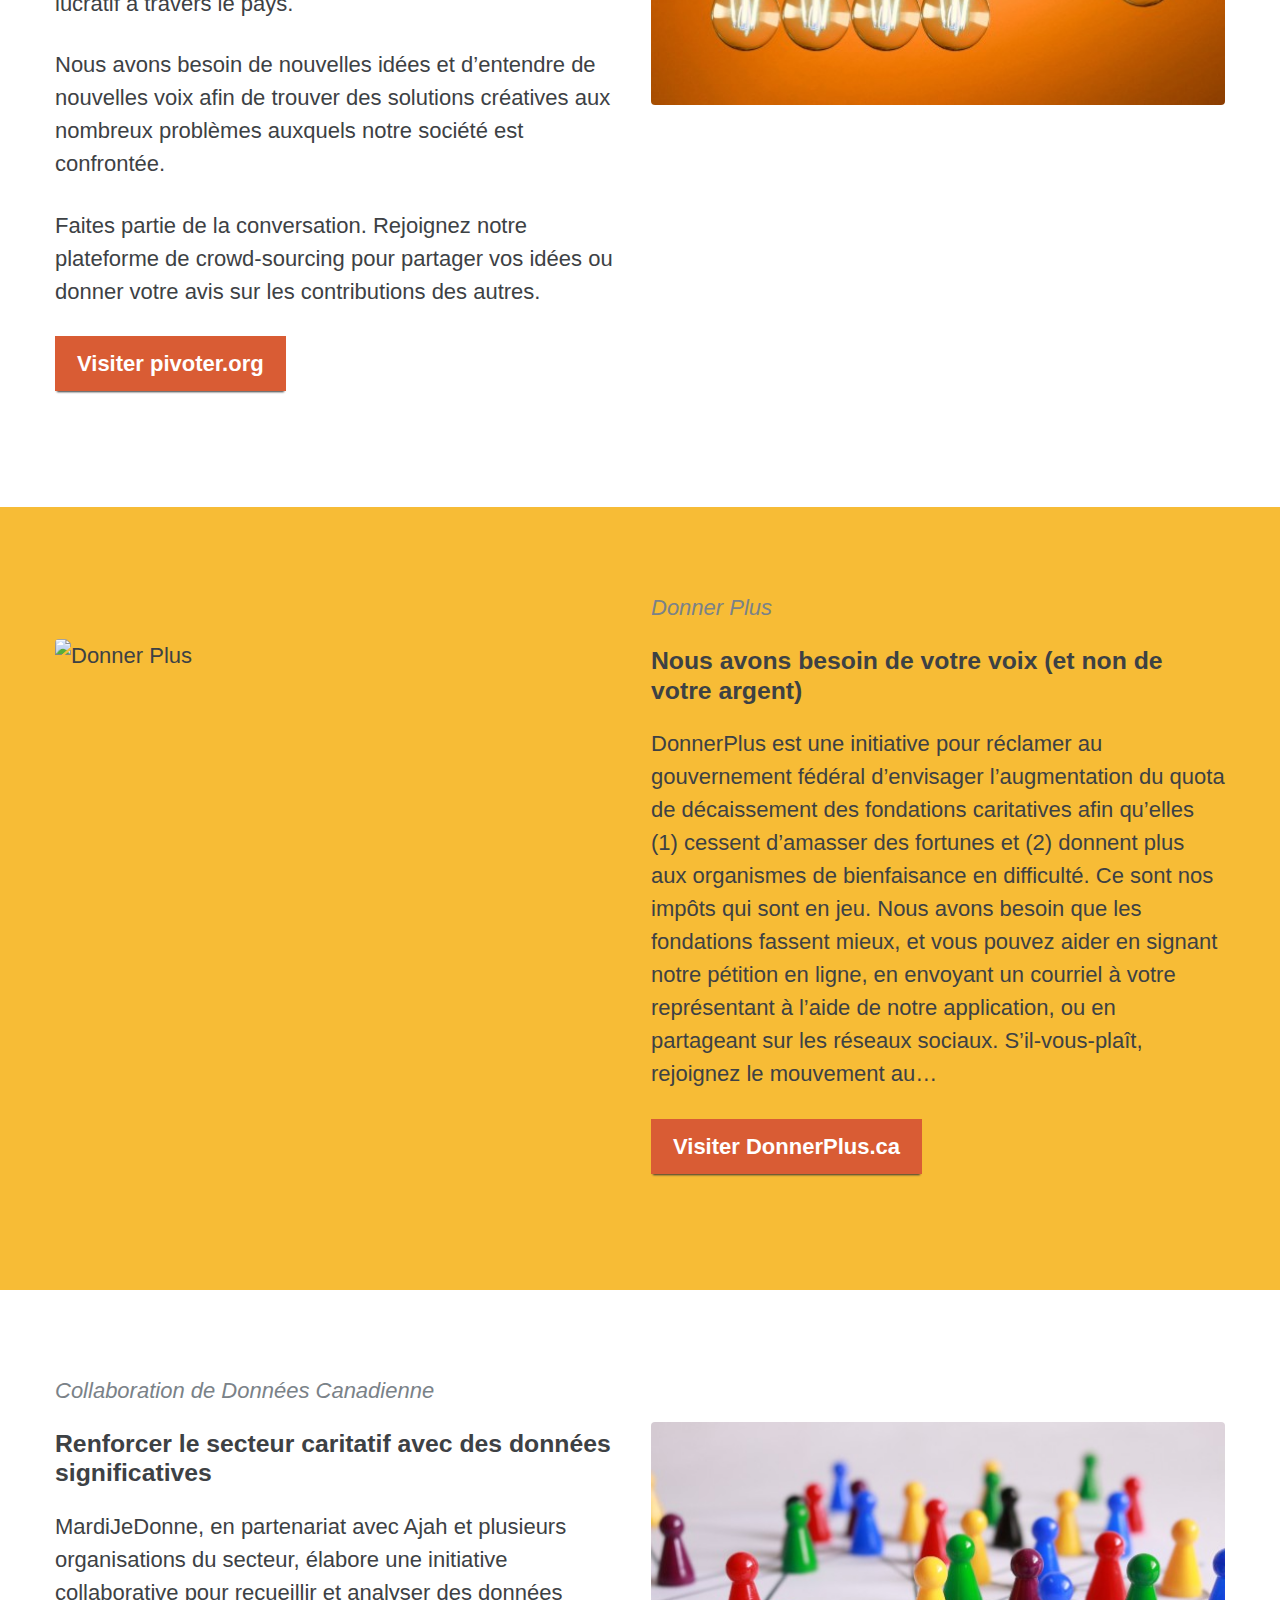
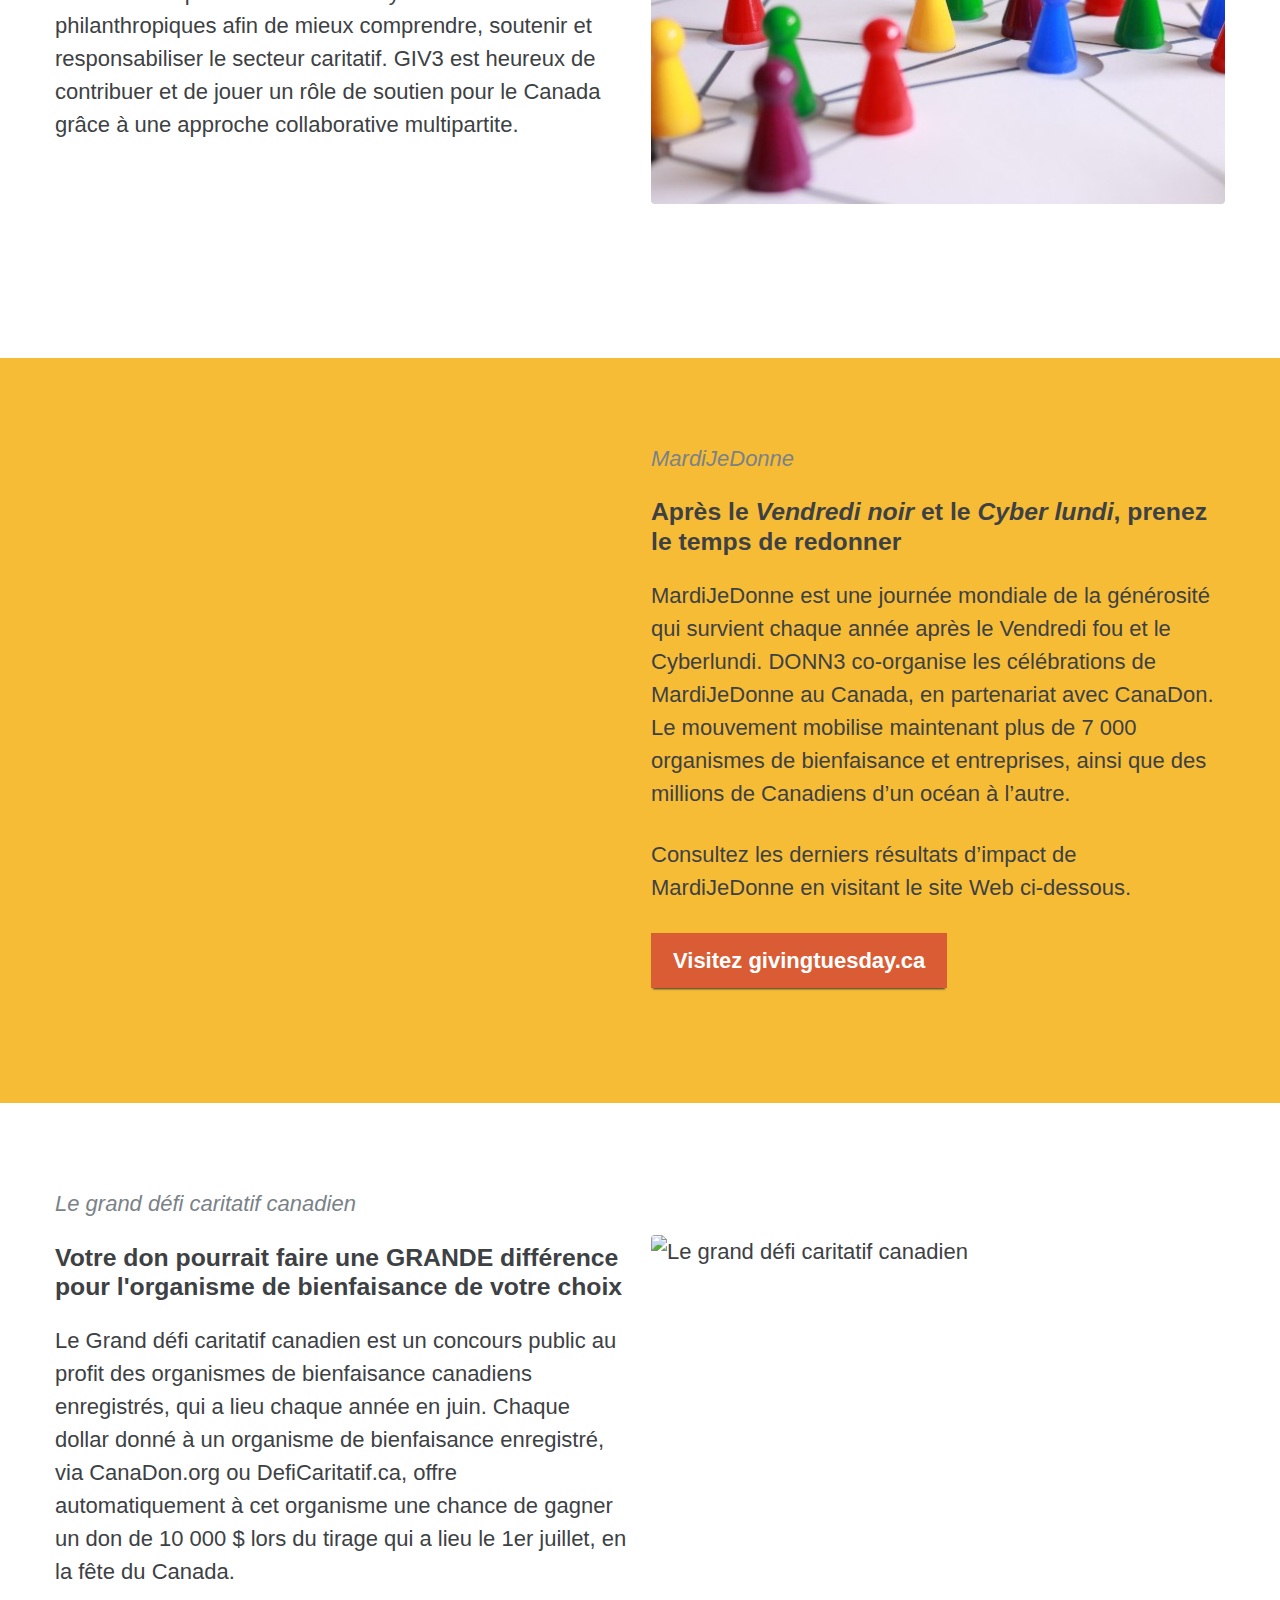
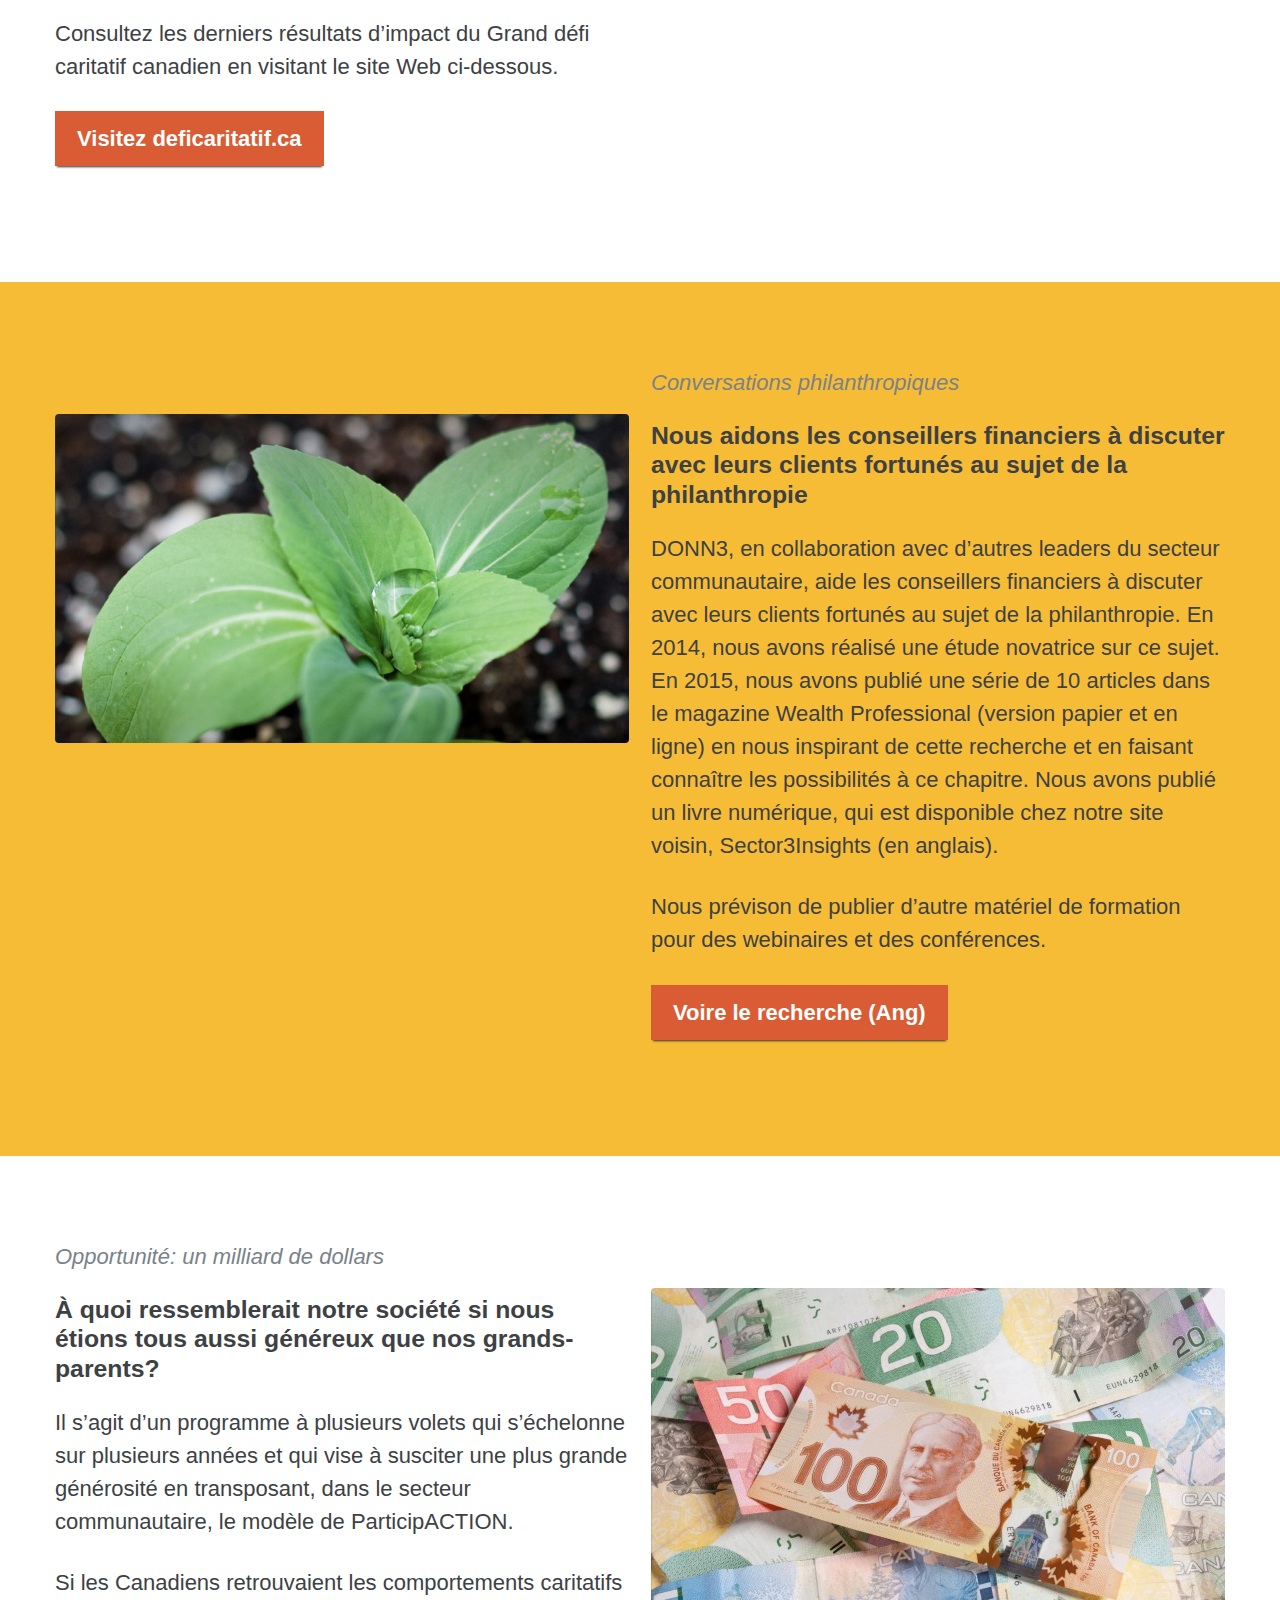
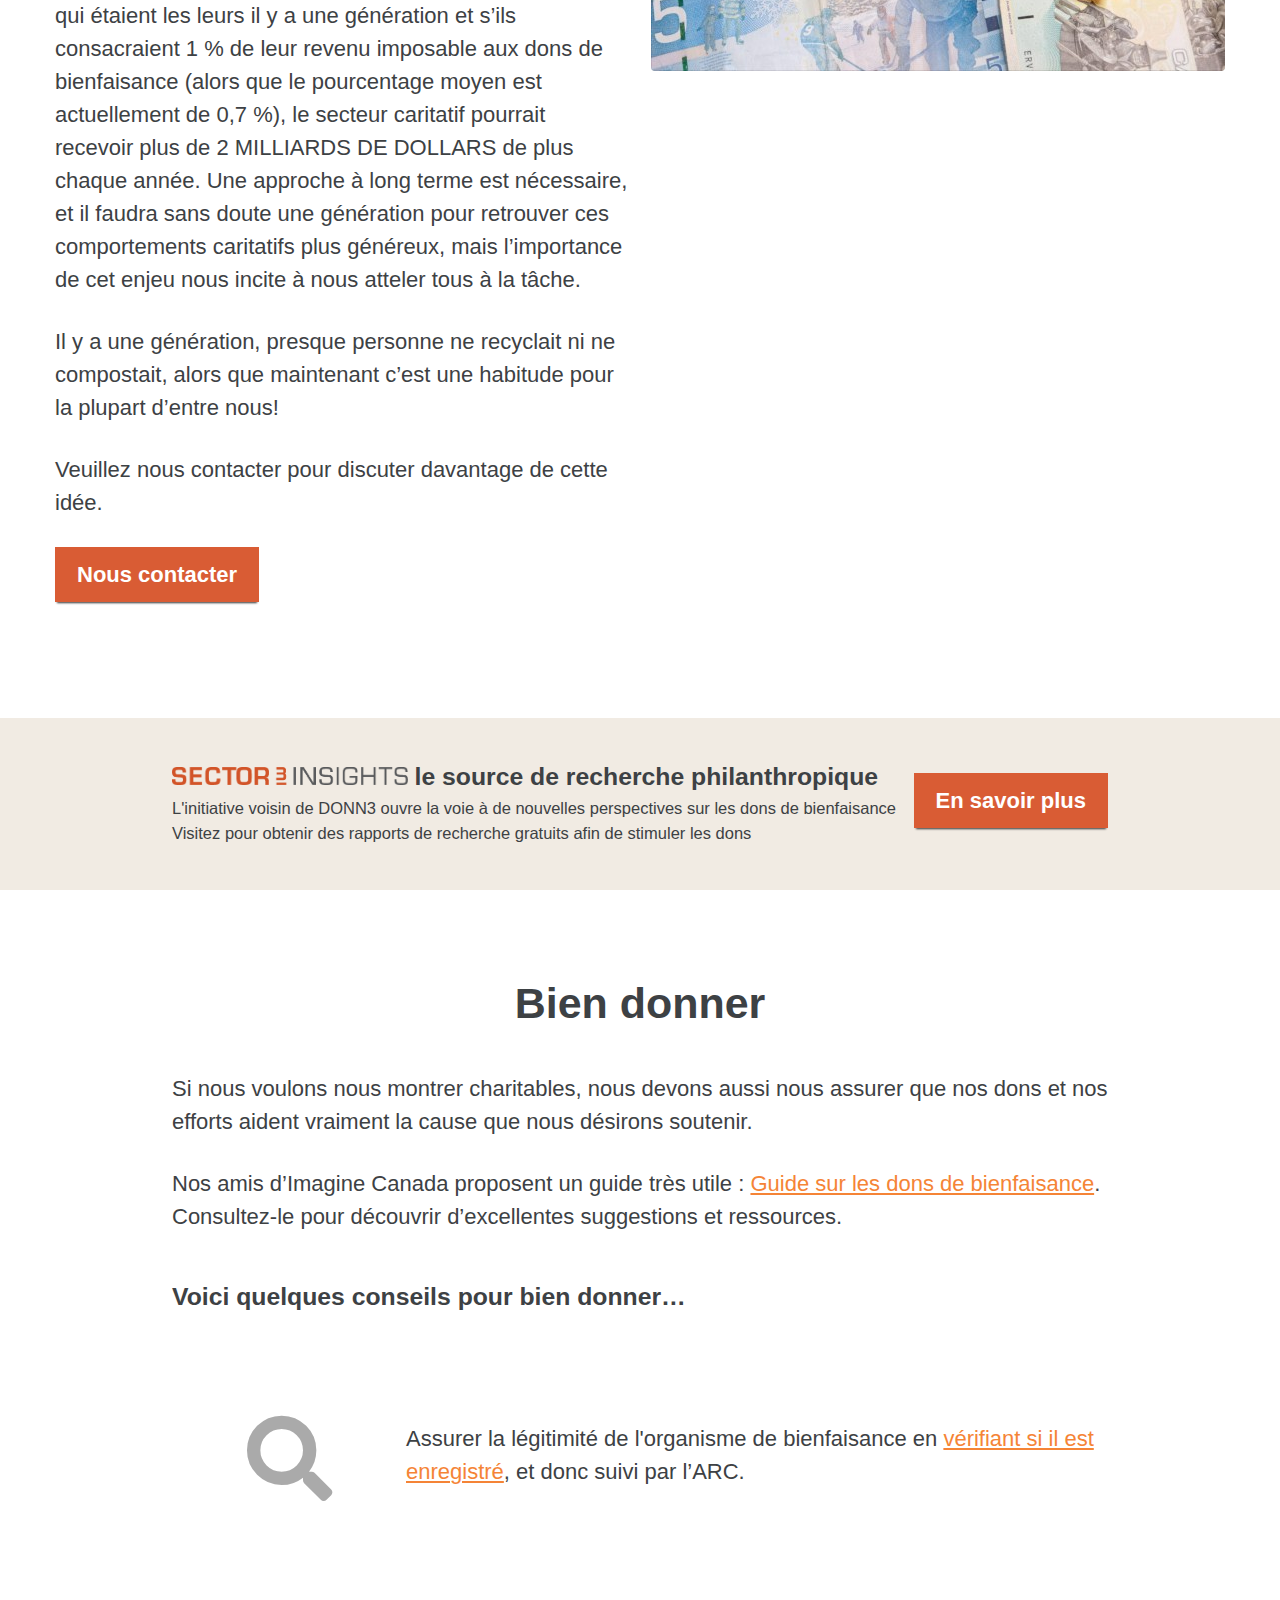
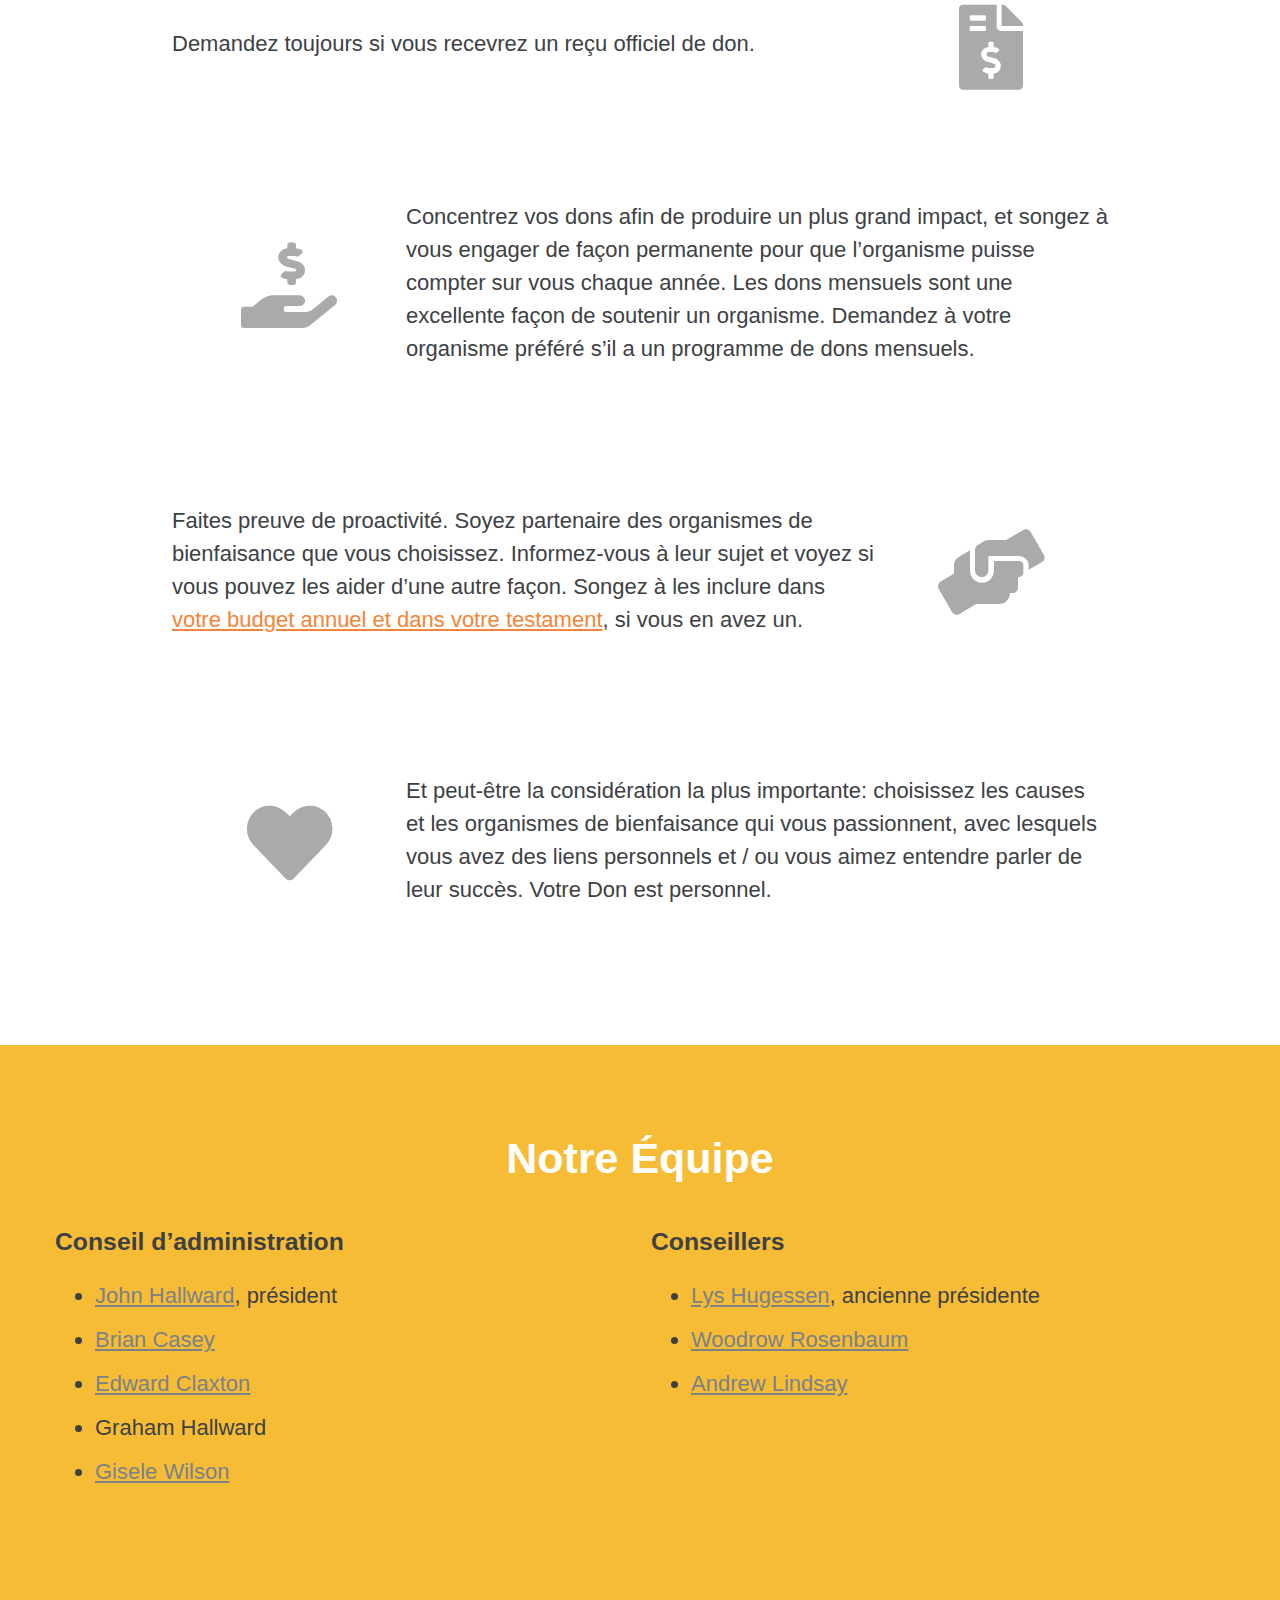
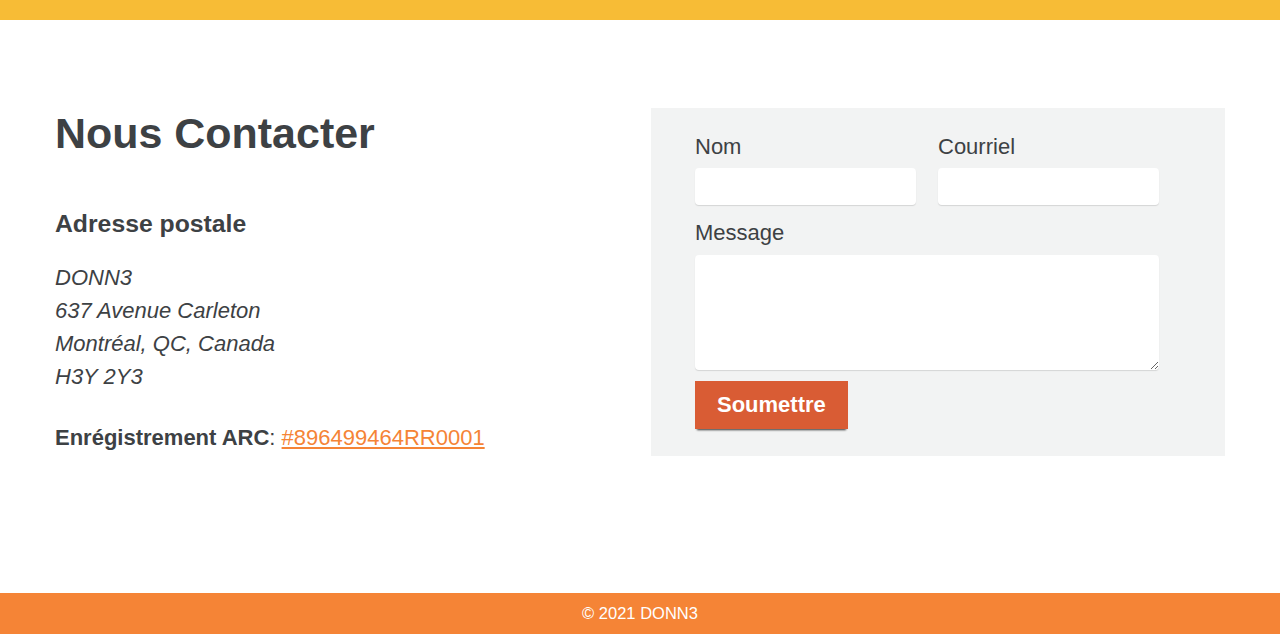
==== commit 2c188d09: "added Andrew Lindsay to advisors" ====
--- a/fr/index.html
+++ b/fr/index.html
@@ -8,12 +8,12 @@
     <link rel="canonical" href="https://donn3.ca/fr">
 
     <link rel="stylesheet"
-          href="/assets/css/fontawesome-all.min.css?v=1640047776">
+          href="/assets/css/fontawesome-all.min.css?v=1640048071">
     <link rel="stylesheet"
-          href="/assets/css/flexgrid.css?v=1640047776"
+          href="/assets/css/flexgrid.css?v=1640048071"
           type="text/css">
     <link rel="stylesheet"
-          href="/assets/css/main.css?v=1640047776">
+          href="/assets/css/main.css?v=1640048071">
     <link rel="apple-touch-icon" sizes="57x57"
       href="/assets/img/favicon/apple-icon-57x57.png">
 <link rel="apple-touch-icon" sizes="60x60"
@@ -467,6 +467,7 @@
                 <ul>
   <li><a href="https://www.linkedin.com/in/lys-hugessen-6779351/" target="_blank" rel="noopener">Lys Hugessen</a>, ancienne présidente</li>
   <li><a href="https://www.linkedin.com/in/woodrowrosenbaum/" target="_blank" rel="noopener">Woodrow Rosenbaum</a></li>
+  <li><a href="https://www.linkedin.com/in/andrewdlindsay/" target="_blank" rel="noopener">Andrew Lindsay</a></li>
 </ul>
 
             </div>
@@ -536,6 +537,6 @@
         integrity="sha256-xNzN2a4ltkB44Mc/Jz3pT4iU1cmeR0FkXs4pru/JxaQ="
         crossorigin="anonymous"></script>
 <script src="assets/js/parallax.min.js"></script>
-<script src="assets/js/site.js?v=1640047776"></script>
+<script src="assets/js/site.js?v=1640048071"></script>
 </body>
 </html>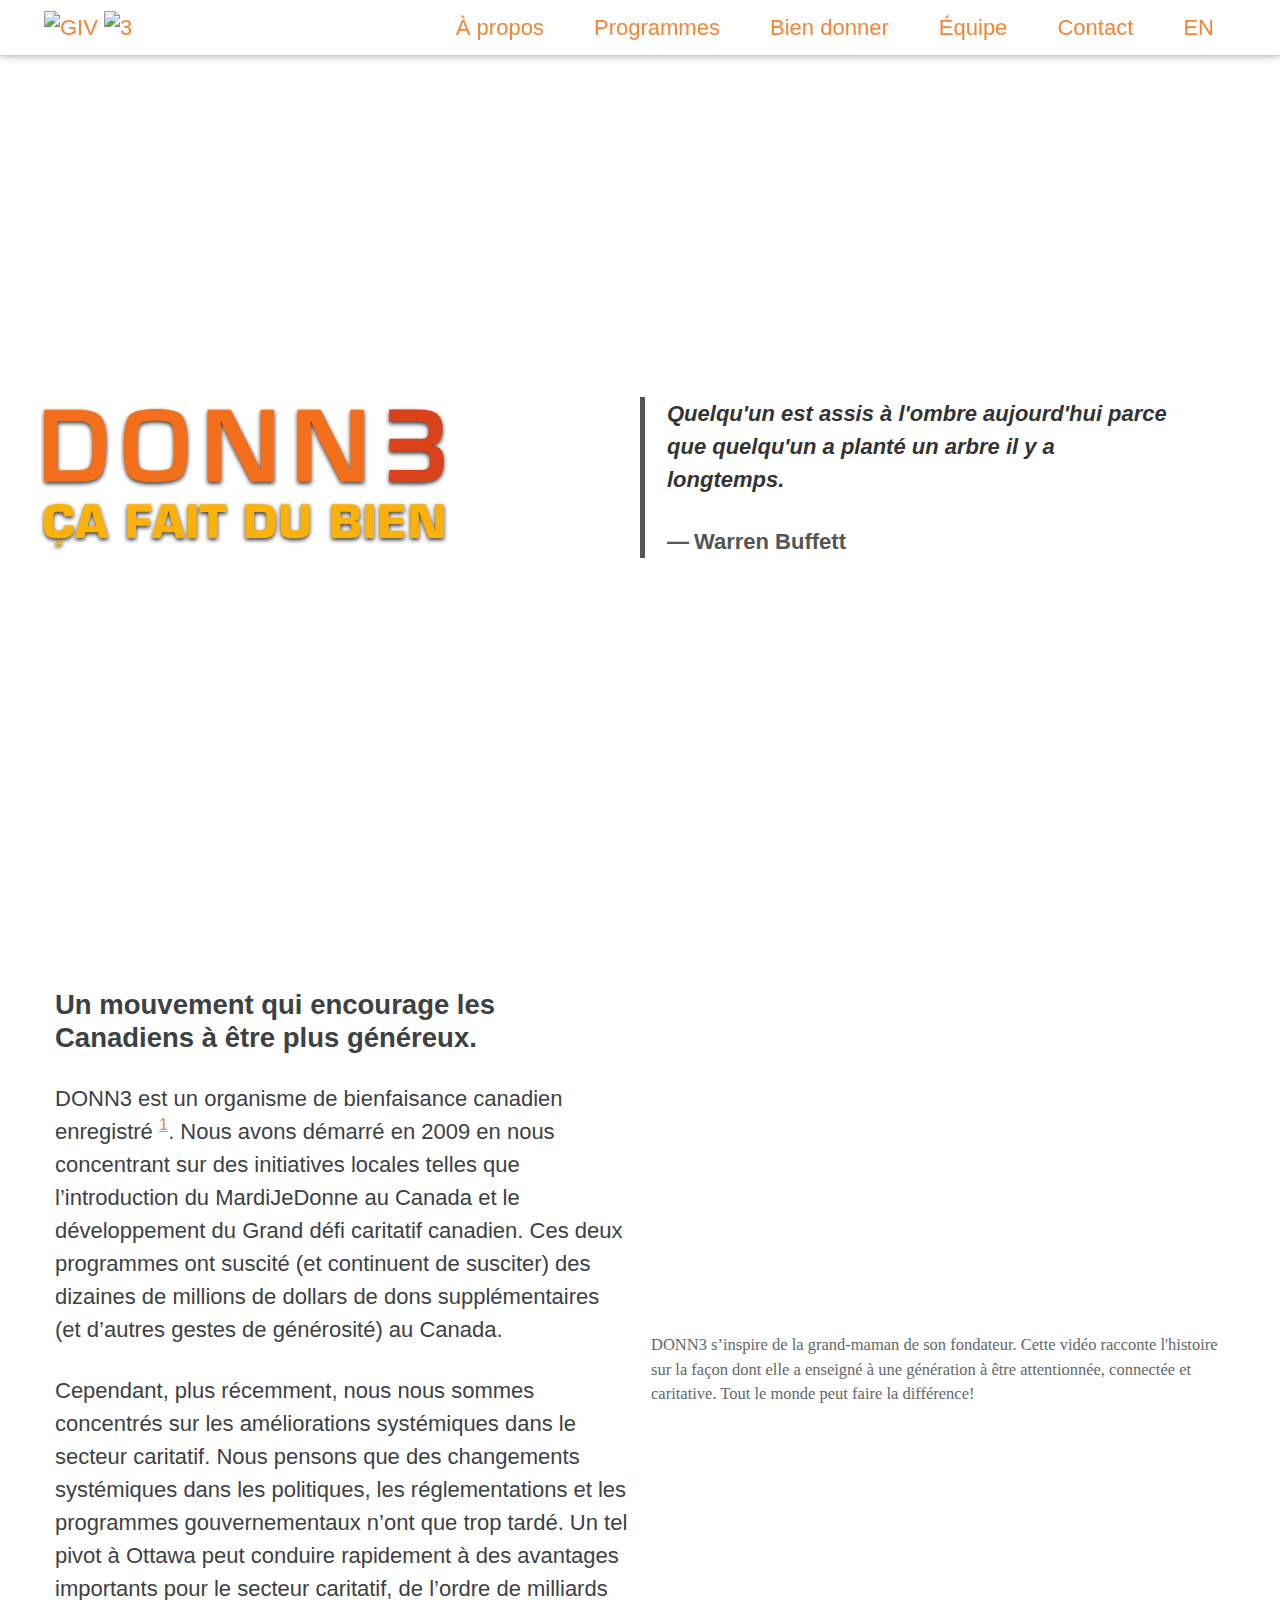
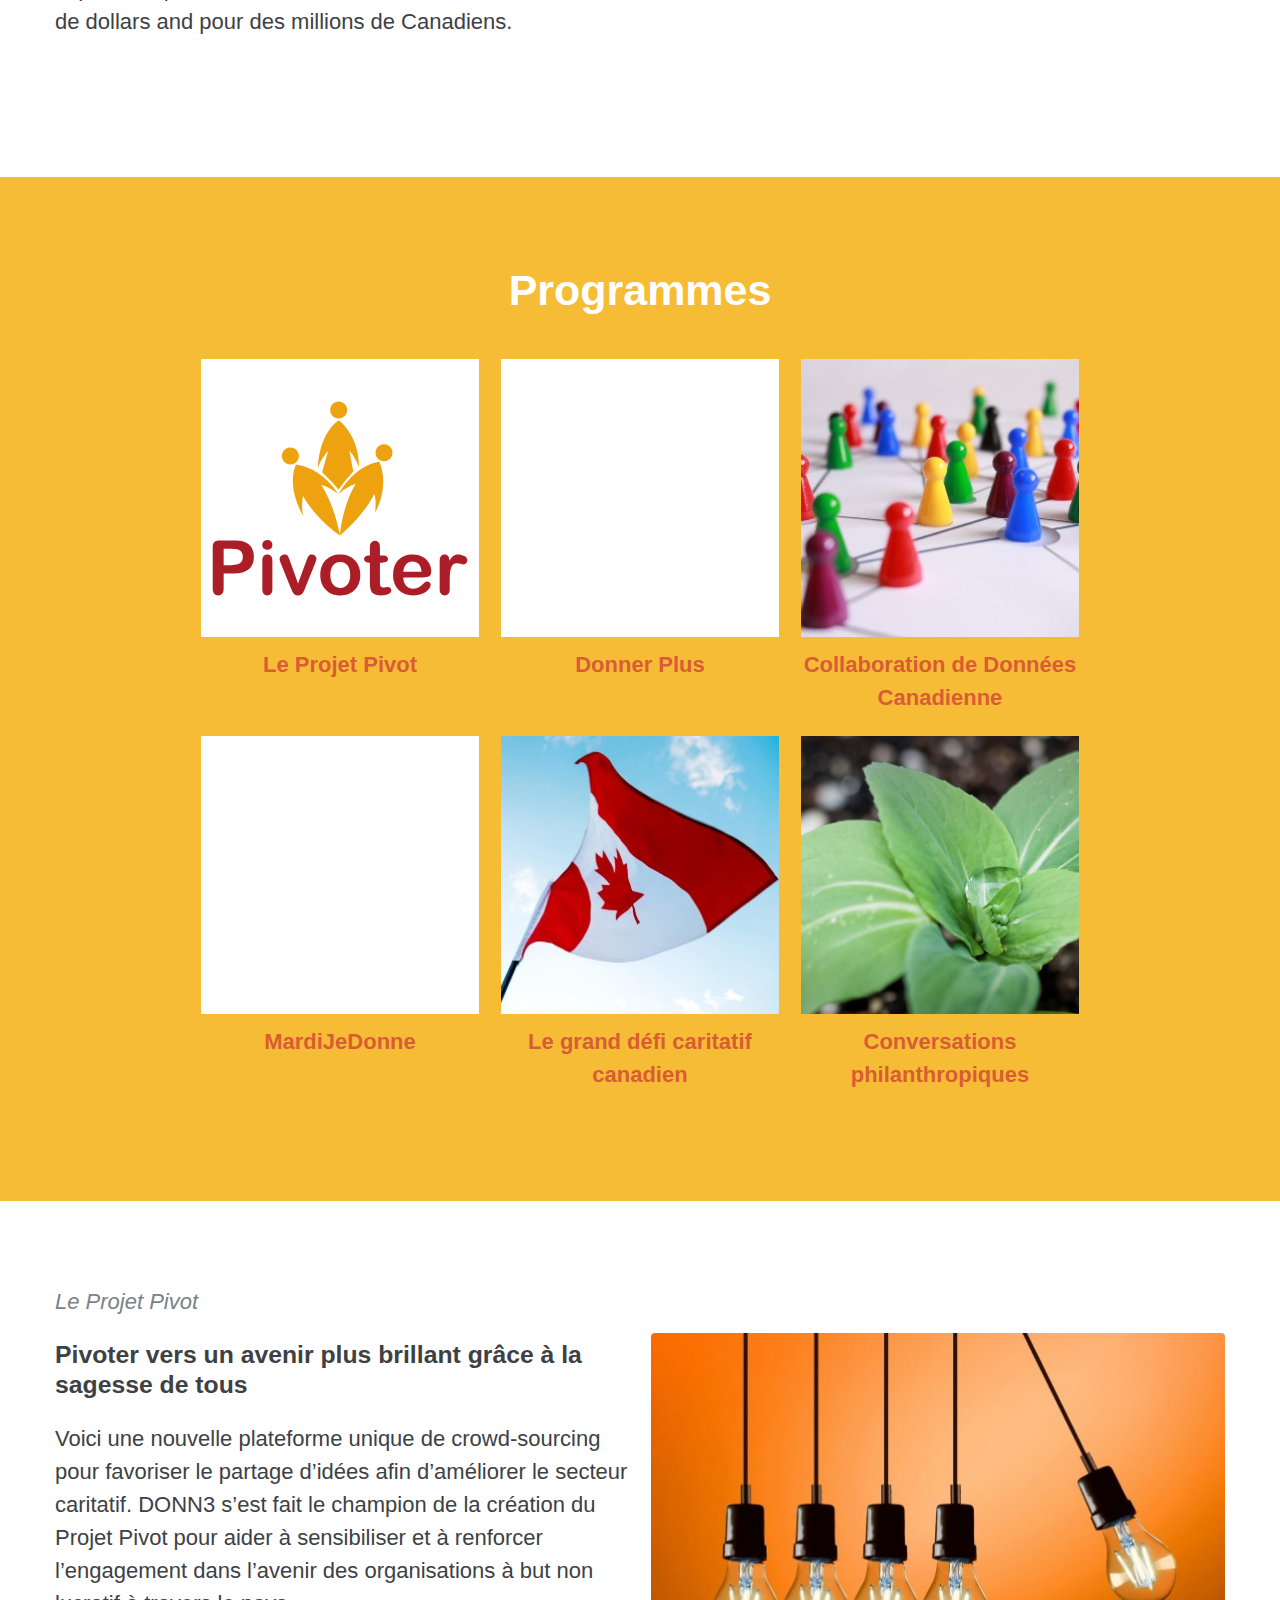
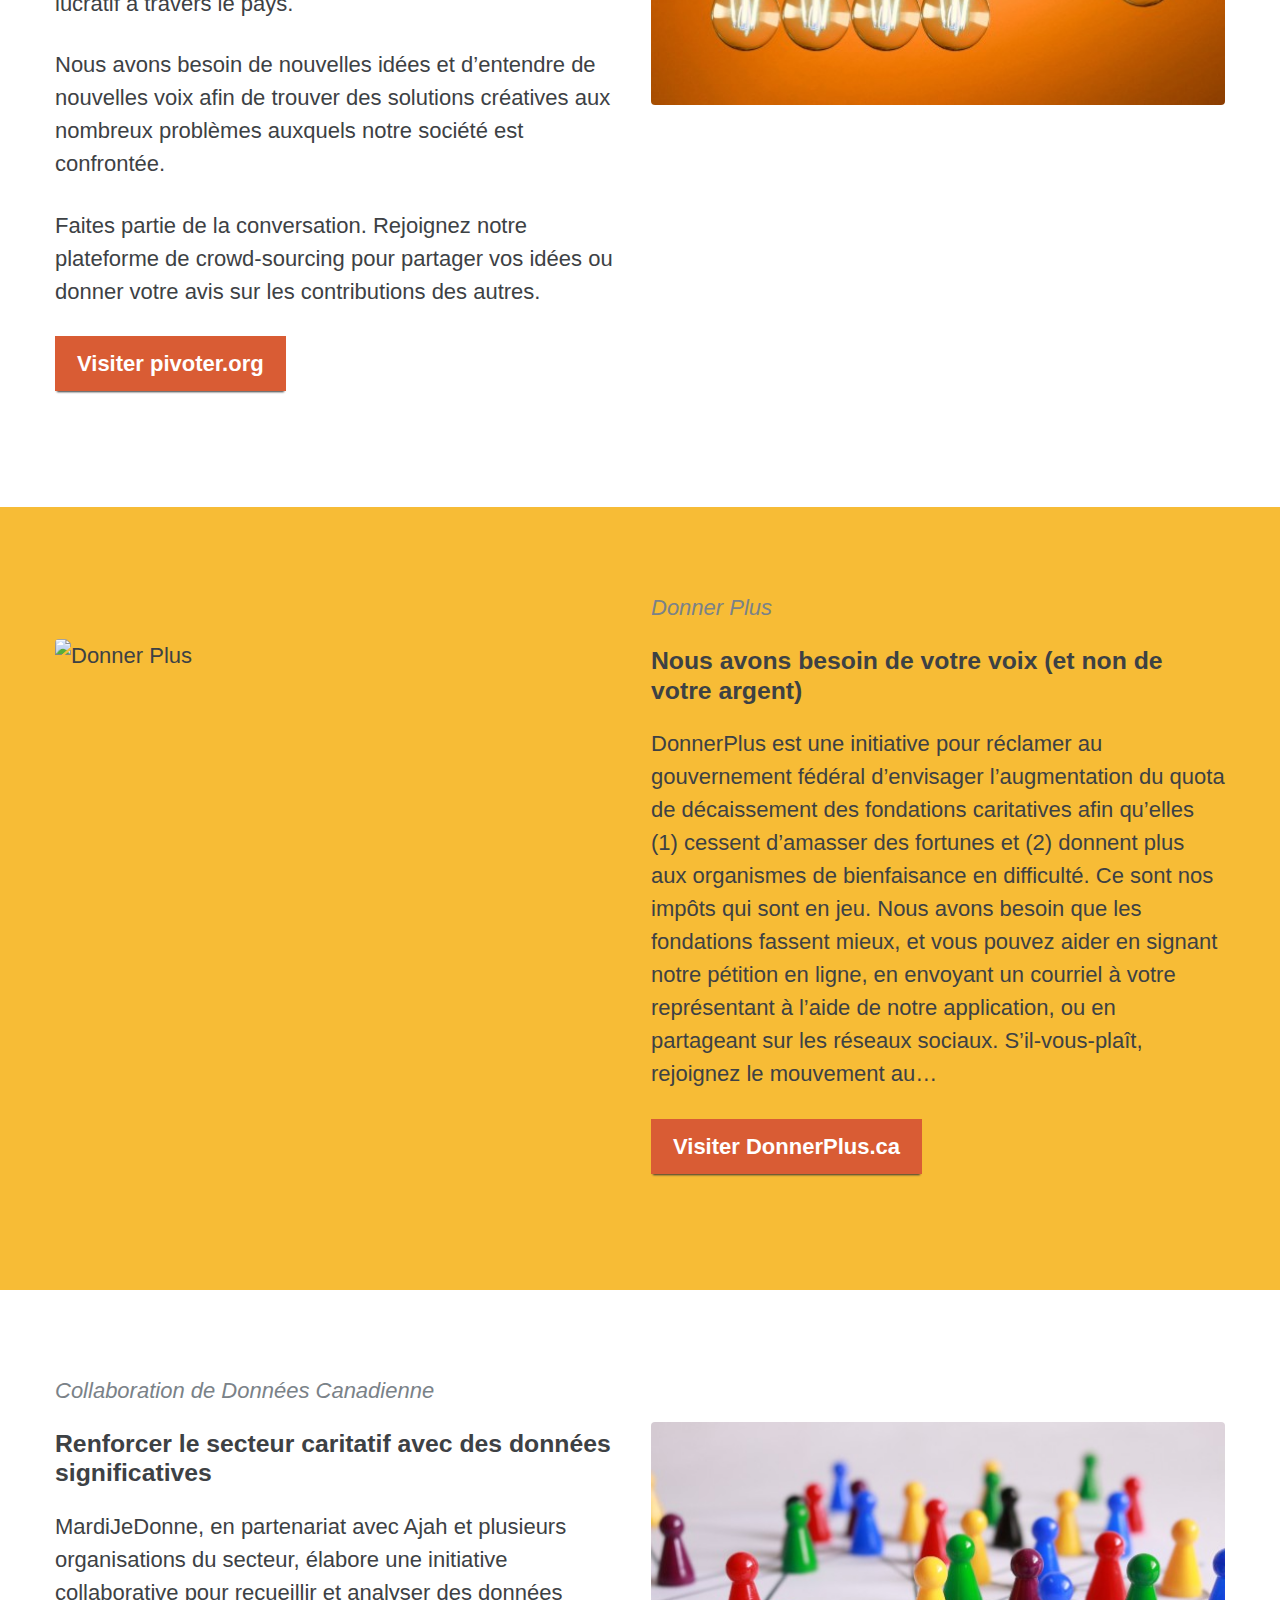
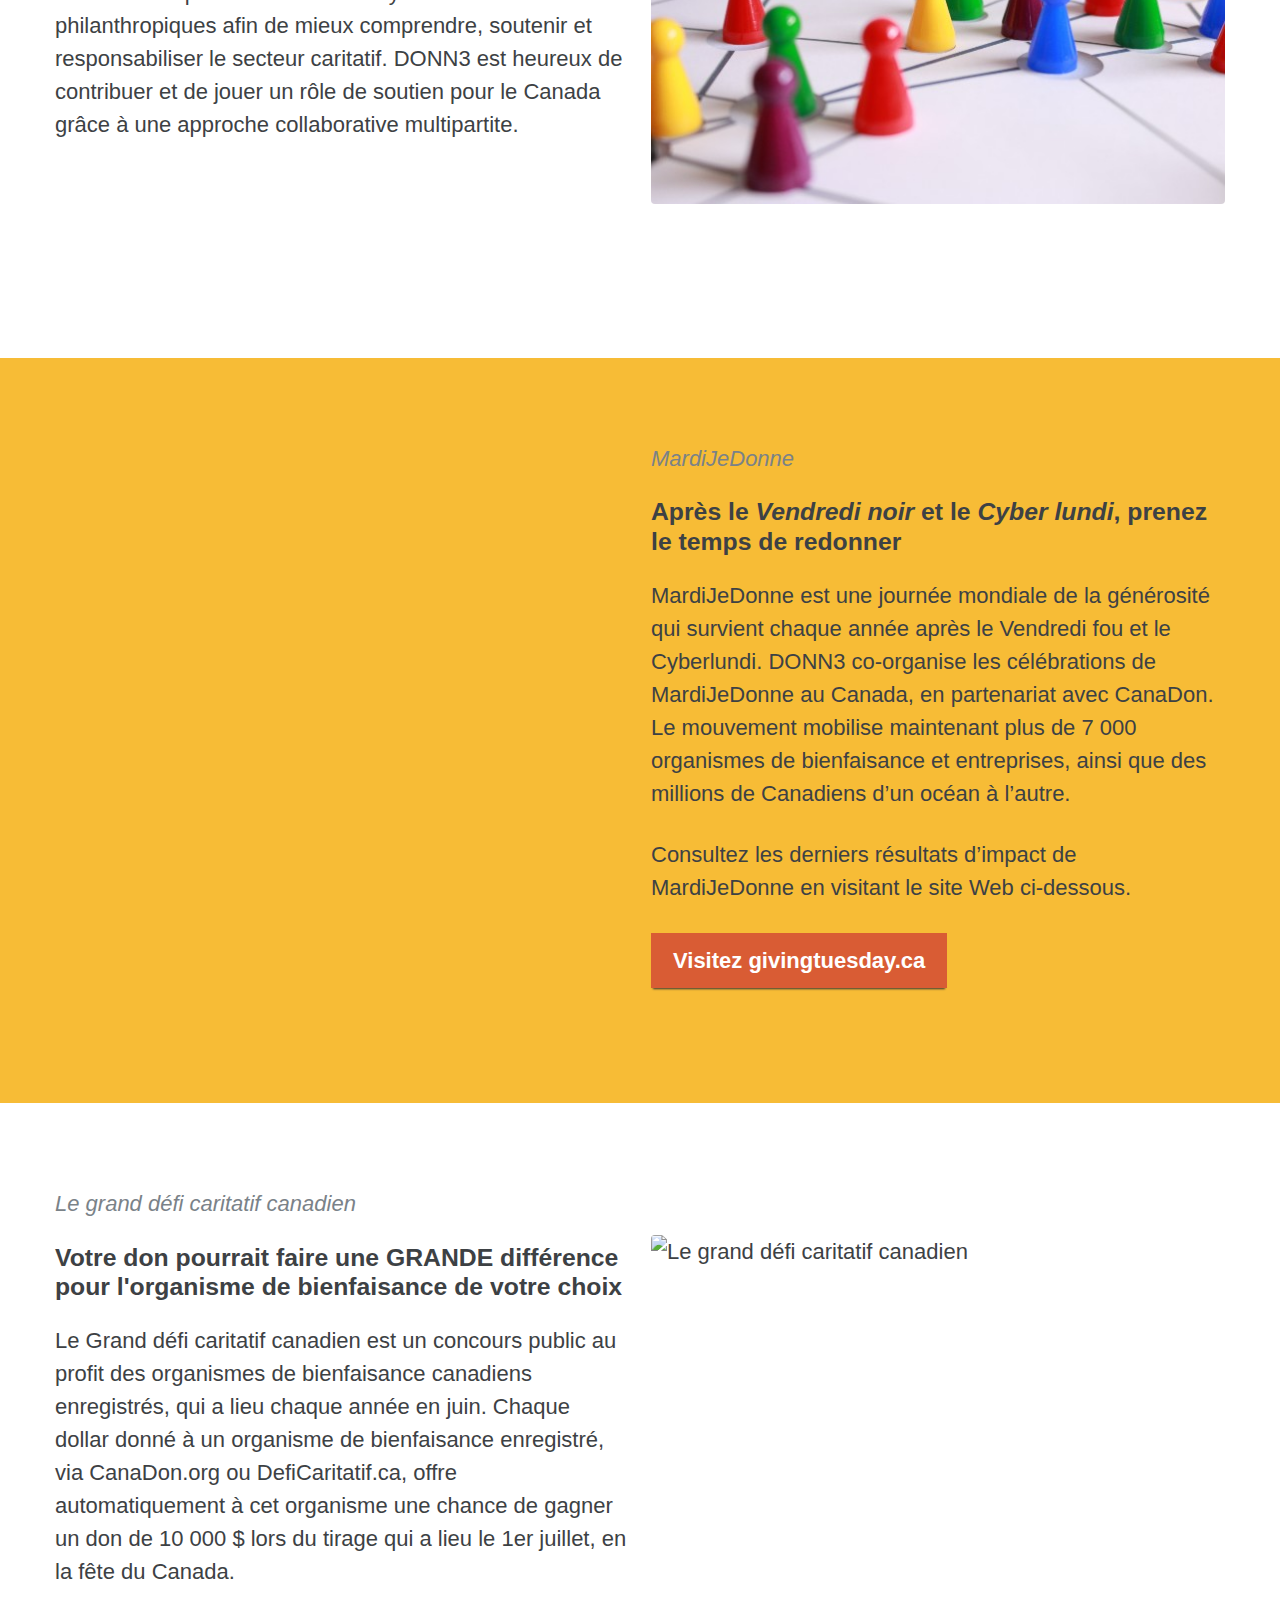
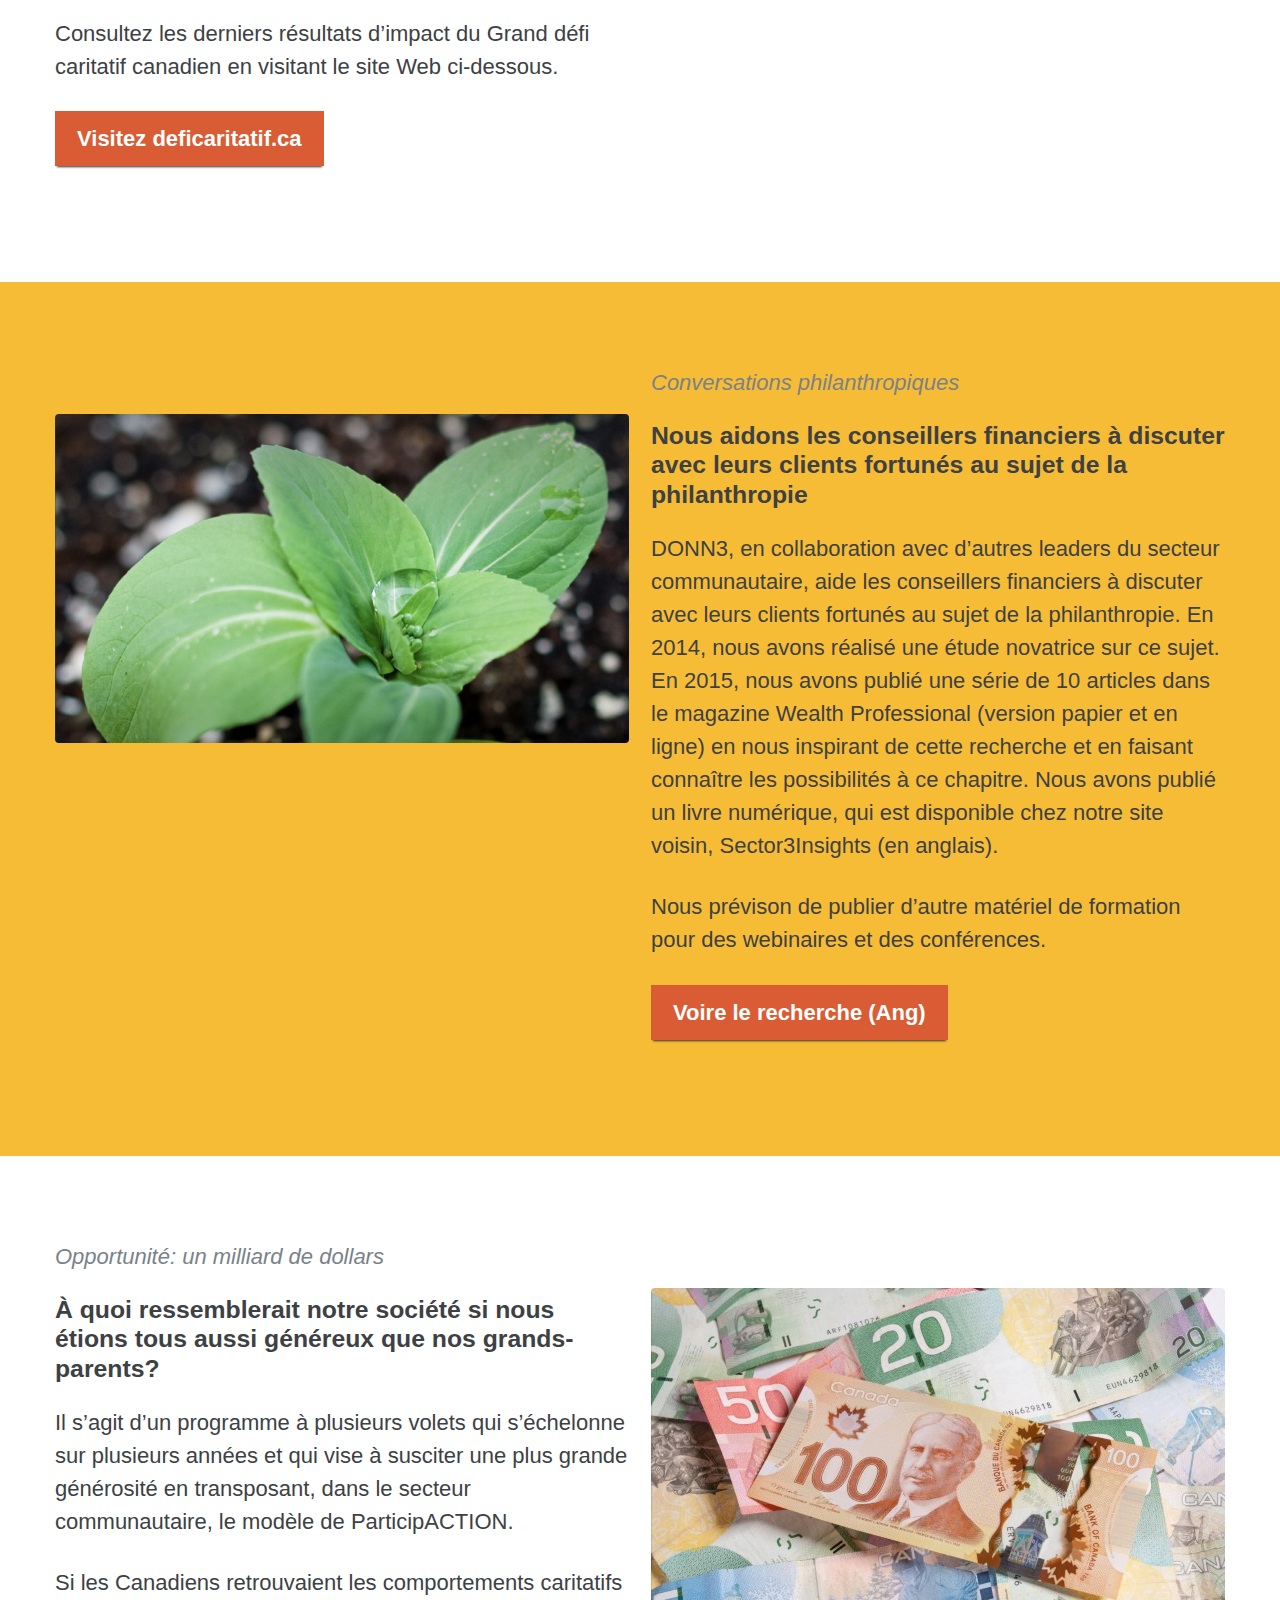
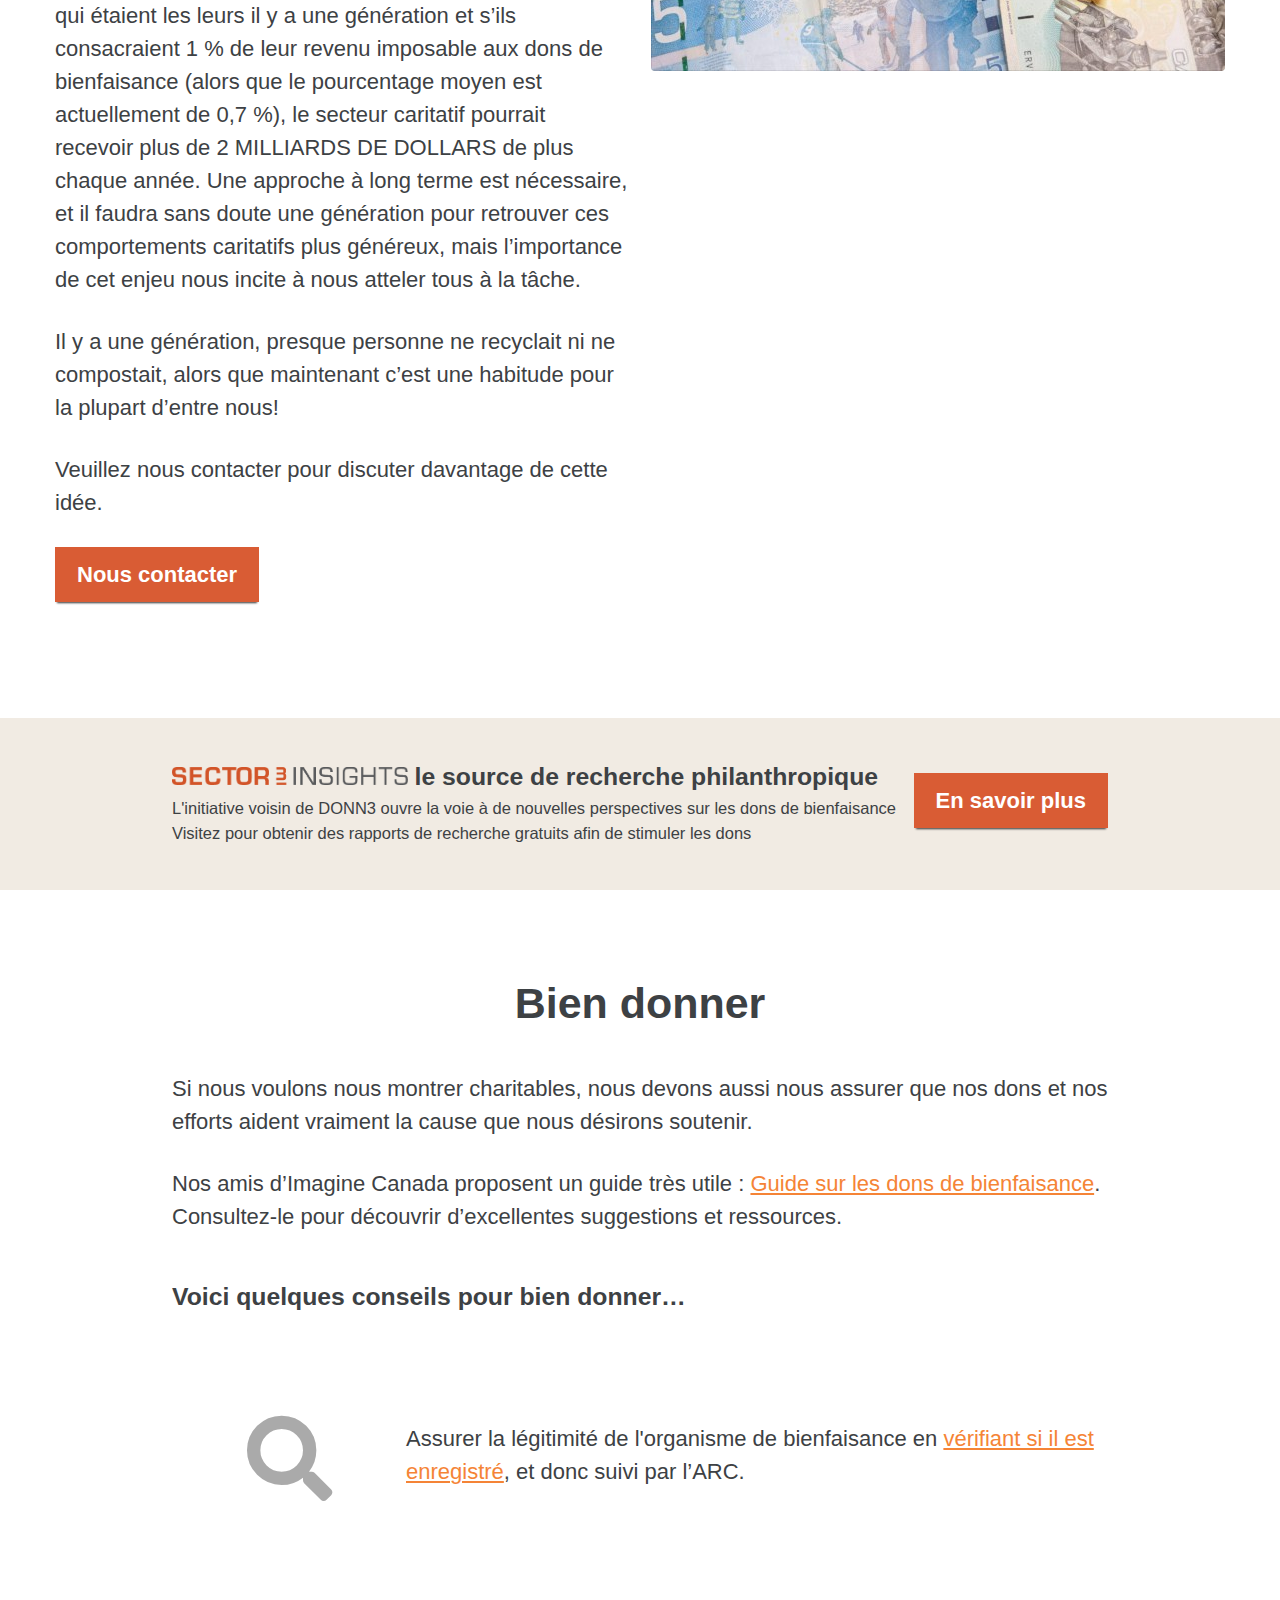
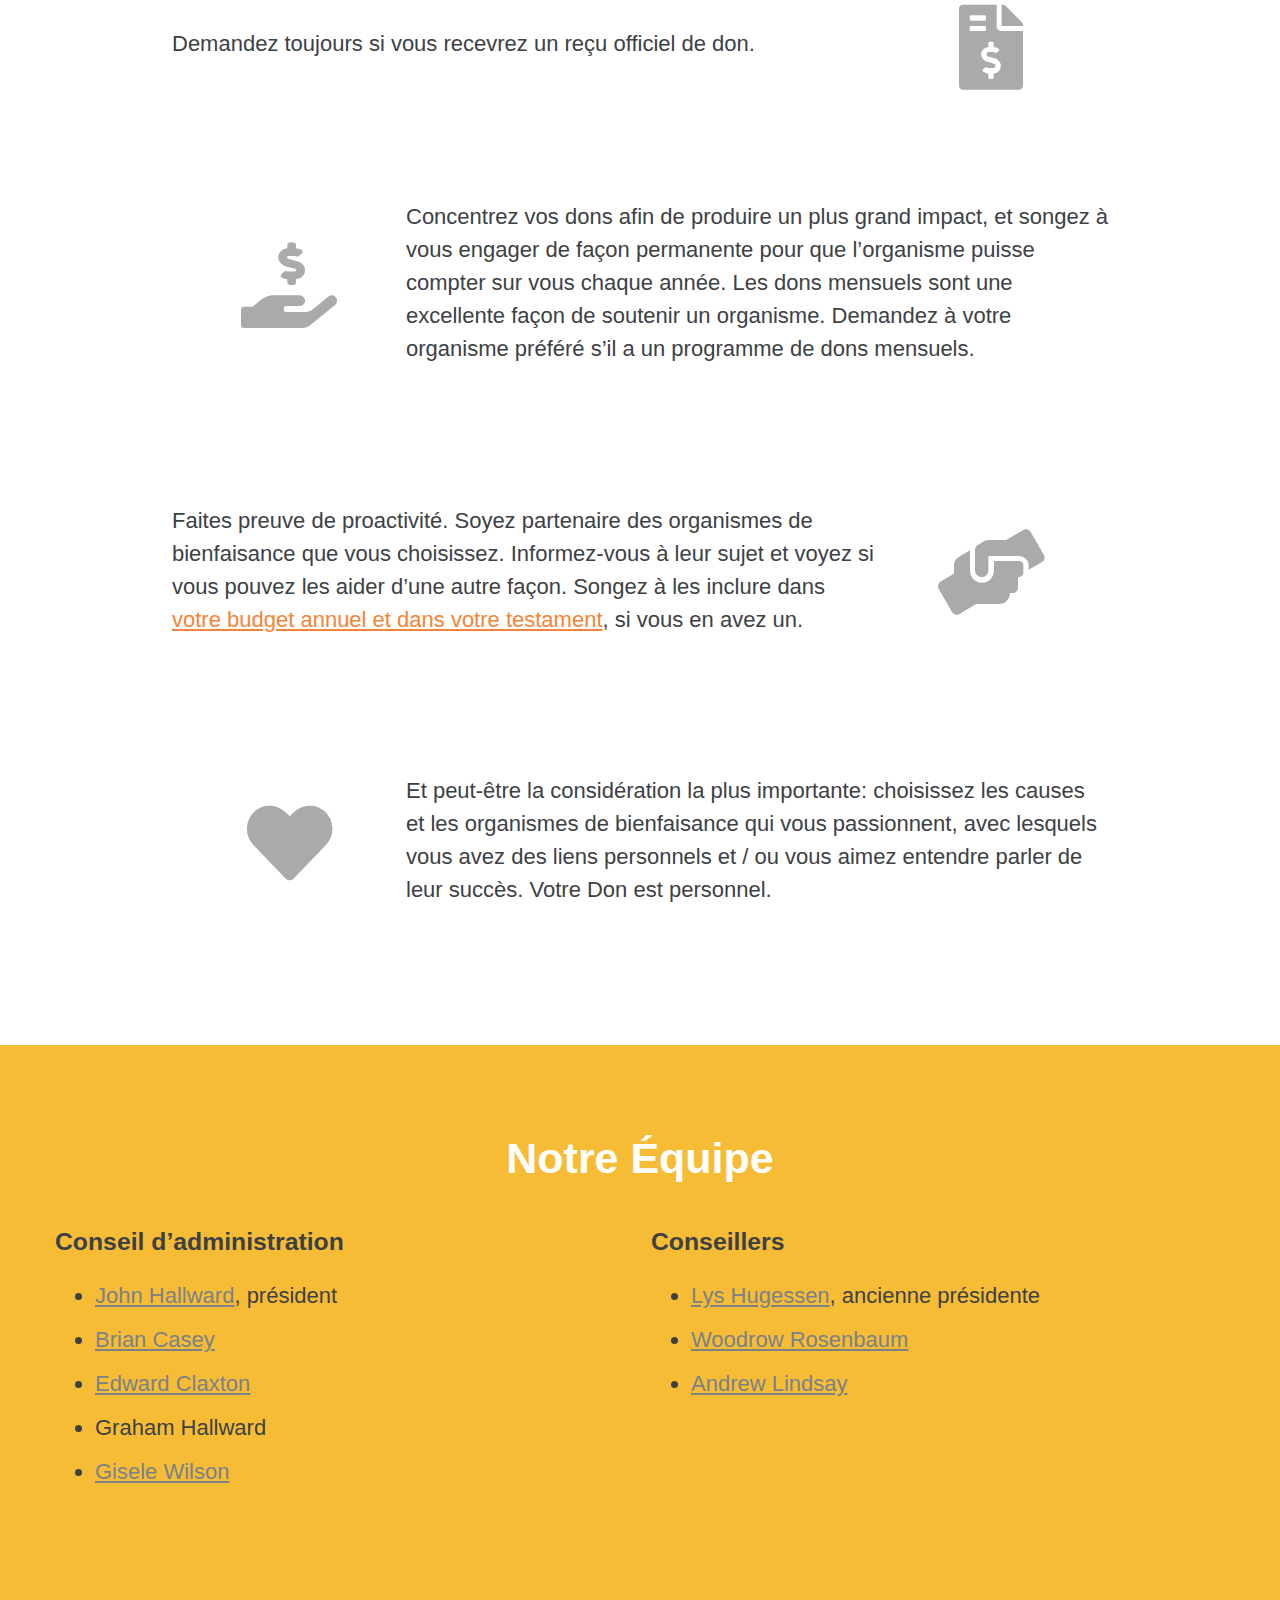
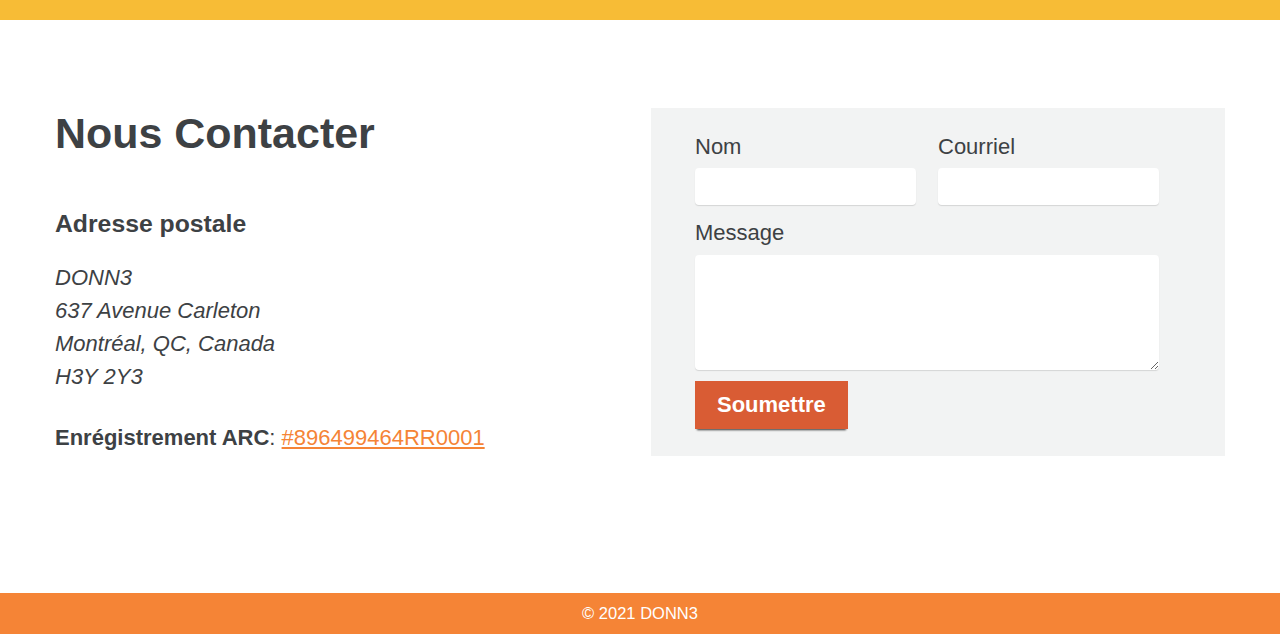
==== commit 7017db2e: "correct giv3 -> donn3" ====
--- a/fr/index.html
+++ b/fr/index.html
@@ -8,12 +8,12 @@
     <link rel="canonical" href="https://donn3.ca/fr">
 
     <link rel="stylesheet"
-          href="/assets/css/fontawesome-all.min.css?v=1640048071">
+          href="/assets/css/fontawesome-all.min.css?v=1640136003">
     <link rel="stylesheet"
-          href="/assets/css/flexgrid.css?v=1640048071"
+          href="/assets/css/flexgrid.css?v=1640136003"
           type="text/css">
     <link rel="stylesheet"
-          href="/assets/css/main.css?v=1640048071">
+          href="/assets/css/main.css?v=1640136003">
     <link rel="apple-touch-icon" sizes="57x57"
       href="/assets/img/favicon/apple-icon-57x57.png">
 <link rel="apple-touch-icon" sizes="60x60"
@@ -221,7 +221,7 @@
                 <div class="col-md-6">
                     <h2 class="small-heading">Le Projet Pivot</h2>
                     <h3>Pivoter vers un avenir plus brillant grâce à la sagesse de tous</h3>
-                    <p>Voici une nouvelle plateforme unique de crowd-sourcing pour favoriser le partage d’idées afin d’améliorer le secteur caritatif. GIV3 s’est fait le champion de la création du Projet Pivot pour aider à sensibiliser et à renforcer l’engagement dans l’avenir des organisations à but non lucratif à travers le pays.</p>
+                    <p>Voici une nouvelle plateforme unique de crowd-sourcing pour favoriser le partage d’idées afin d’améliorer le secteur caritatif. DONN3 s’est fait le champion de la création du Projet Pivot pour aider à sensibiliser et à renforcer l’engagement dans l’avenir des organisations à but non lucratif à travers le pays.</p>
 
 <p>Nous avons besoin de nouvelles idées et d’entendre de nouvelles voix afin de trouver des solutions créatives aux nombreux problèmes auxquels notre société est confrontée.</p>
 
@@ -269,7 +269,7 @@
                 <div class="col-md-6">
                     <h2 class="small-heading">Collaboration de Données Canadienne</h2>
                     <h3>Renforcer le secteur caritatif avec des données significatives</h3>
-                    <p>MardiJeDonne, en partenariat avec Ajah et plusieurs organisations du secteur, élabore une initiative collaborative pour recueillir et analyser des données philanthropiques afin de mieux comprendre, soutenir et responsabiliser le secteur caritatif. GIV3 est heureux de contribuer et de jouer un rôle de soutien pour le Canada grâce à une approche collaborative multipartite.</p>
+                    <p>MardiJeDonne, en partenariat avec Ajah et plusieurs organisations du secteur, élabore une initiative collaborative pour recueillir et analyser des données philanthropiques afin de mieux comprendre, soutenir et responsabiliser le secteur caritatif. DONN3 est heureux de contribuer et de jouer un rôle de soutien pour le Canada grâce à une approche collaborative multipartite.</p>
 
                 </div>
                 <div class="col-md-6">
@@ -537,6 +537,6 @@
         integrity="sha256-xNzN2a4ltkB44Mc/Jz3pT4iU1cmeR0FkXs4pru/JxaQ="
         crossorigin="anonymous"></script>
 <script src="assets/js/parallax.min.js"></script>
-<script src="assets/js/site.js?v=1640048071"></script>
+<script src="assets/js/site.js?v=1640136003"></script>
 </body>
 </html>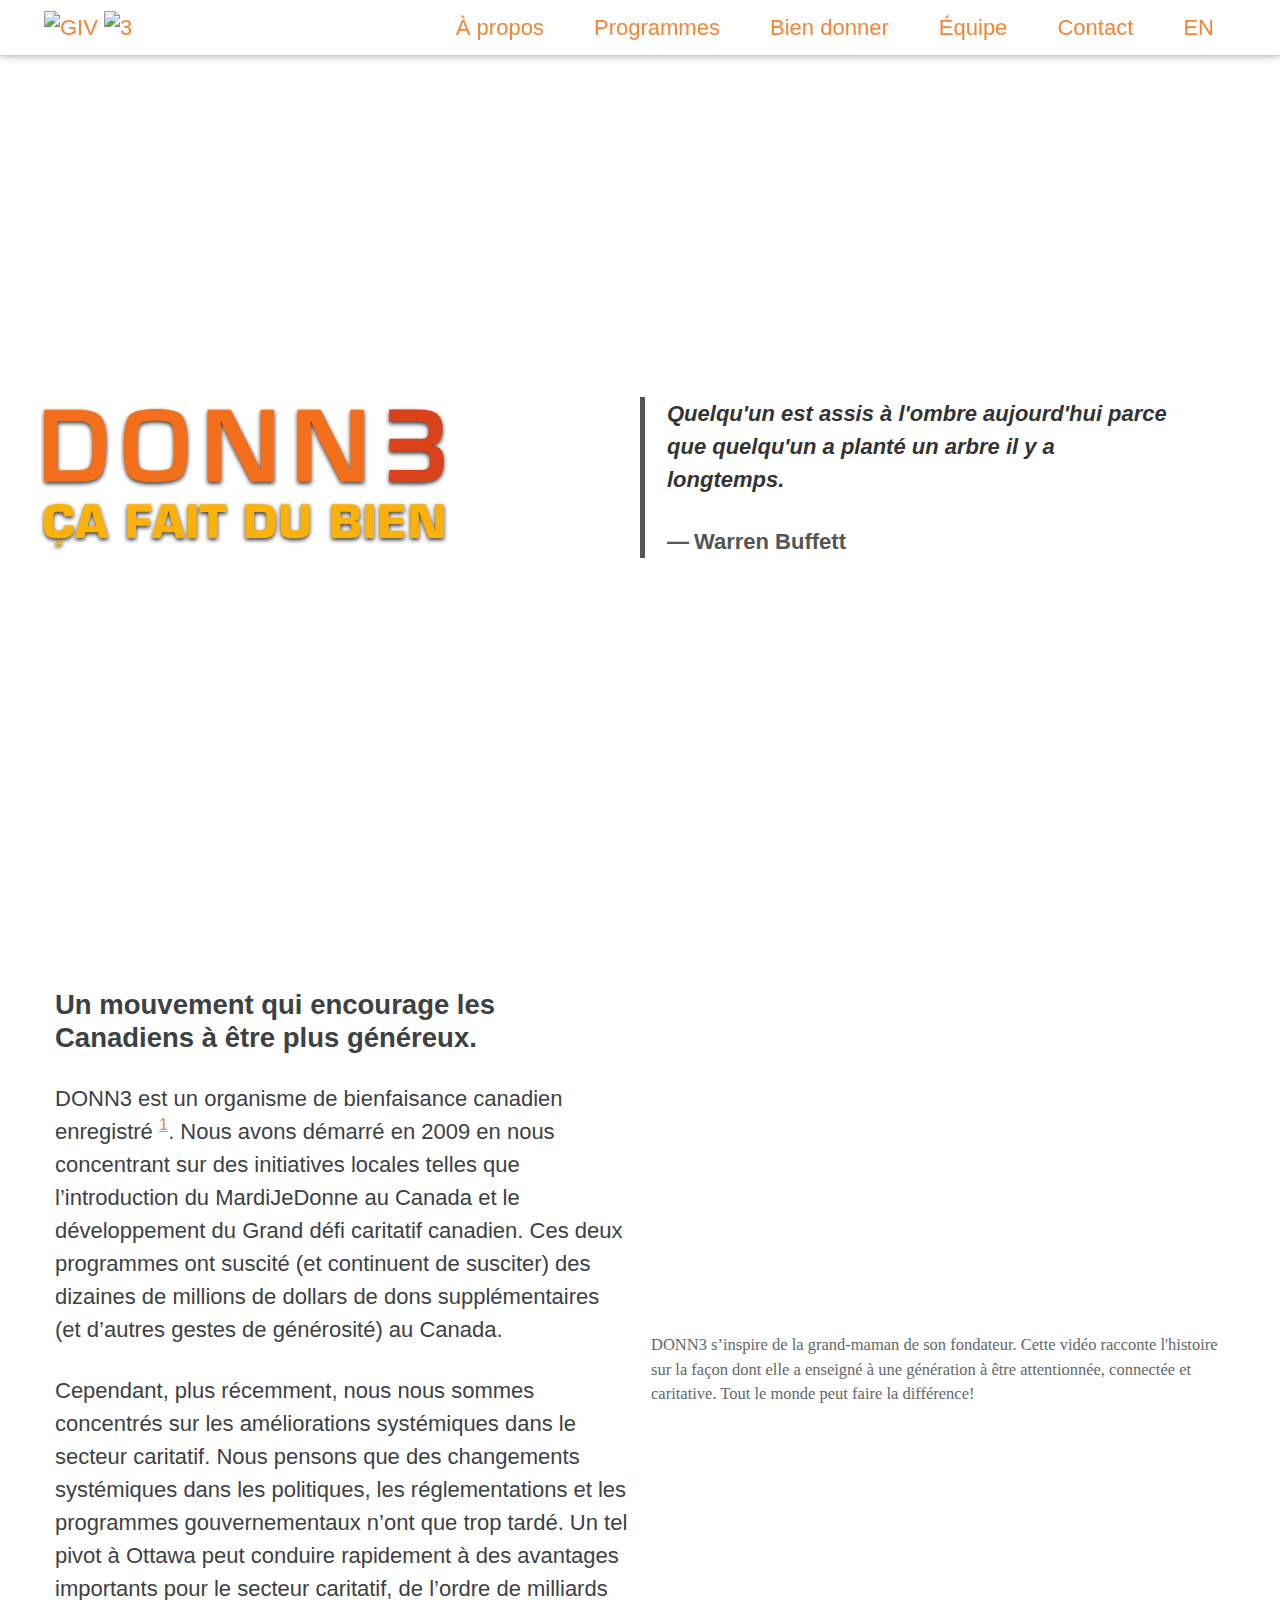
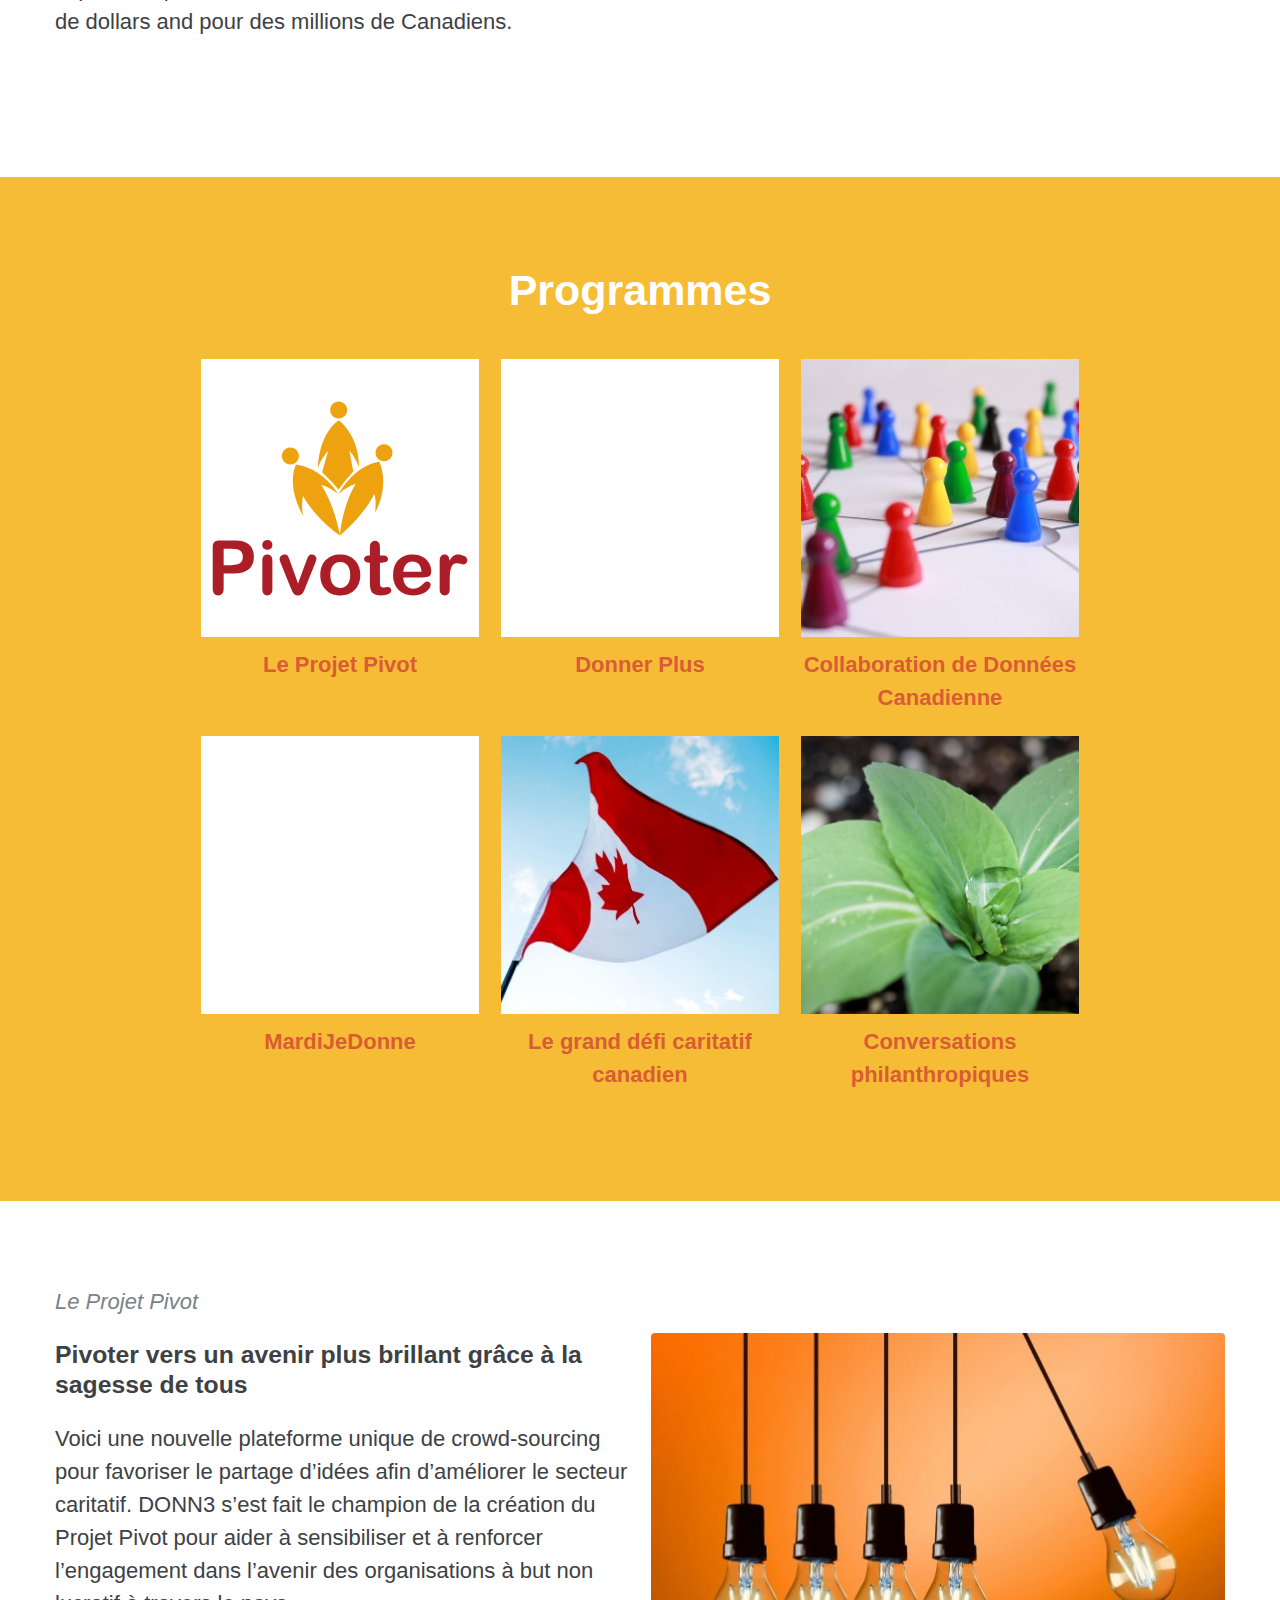
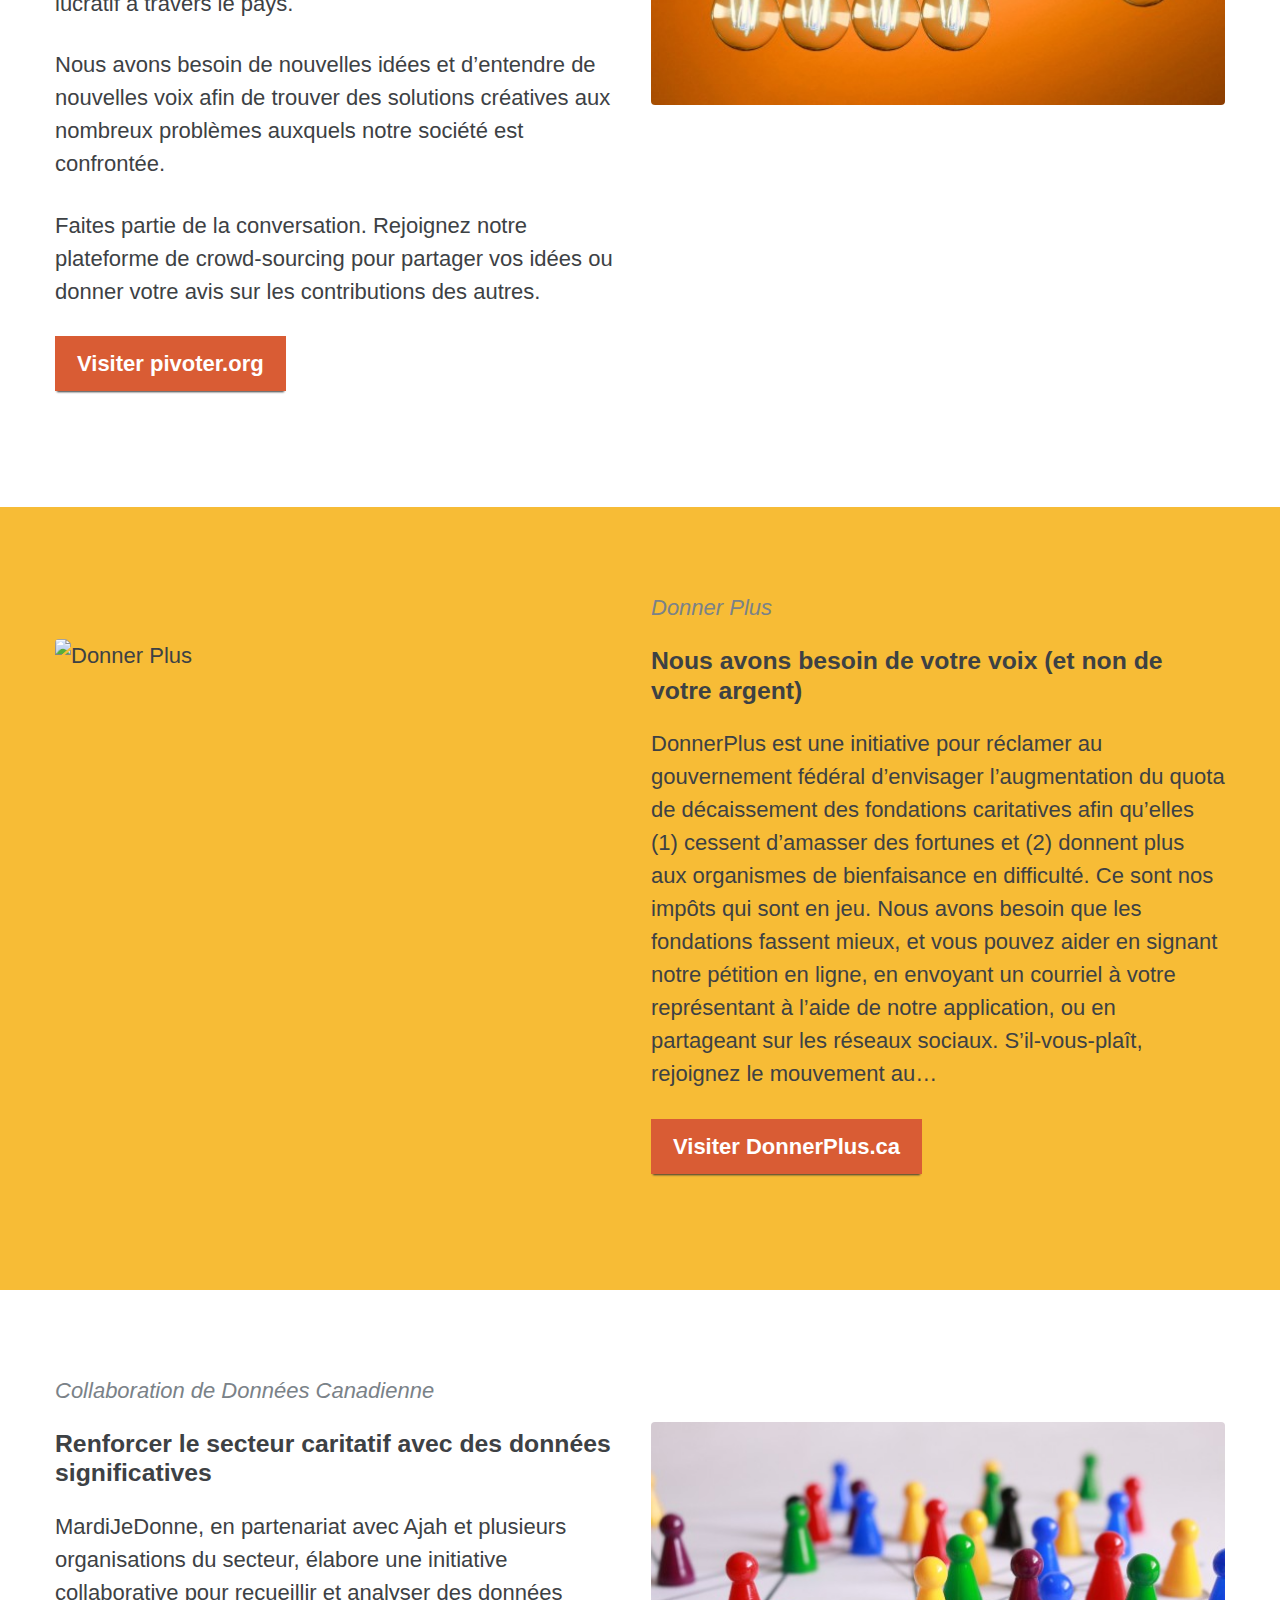
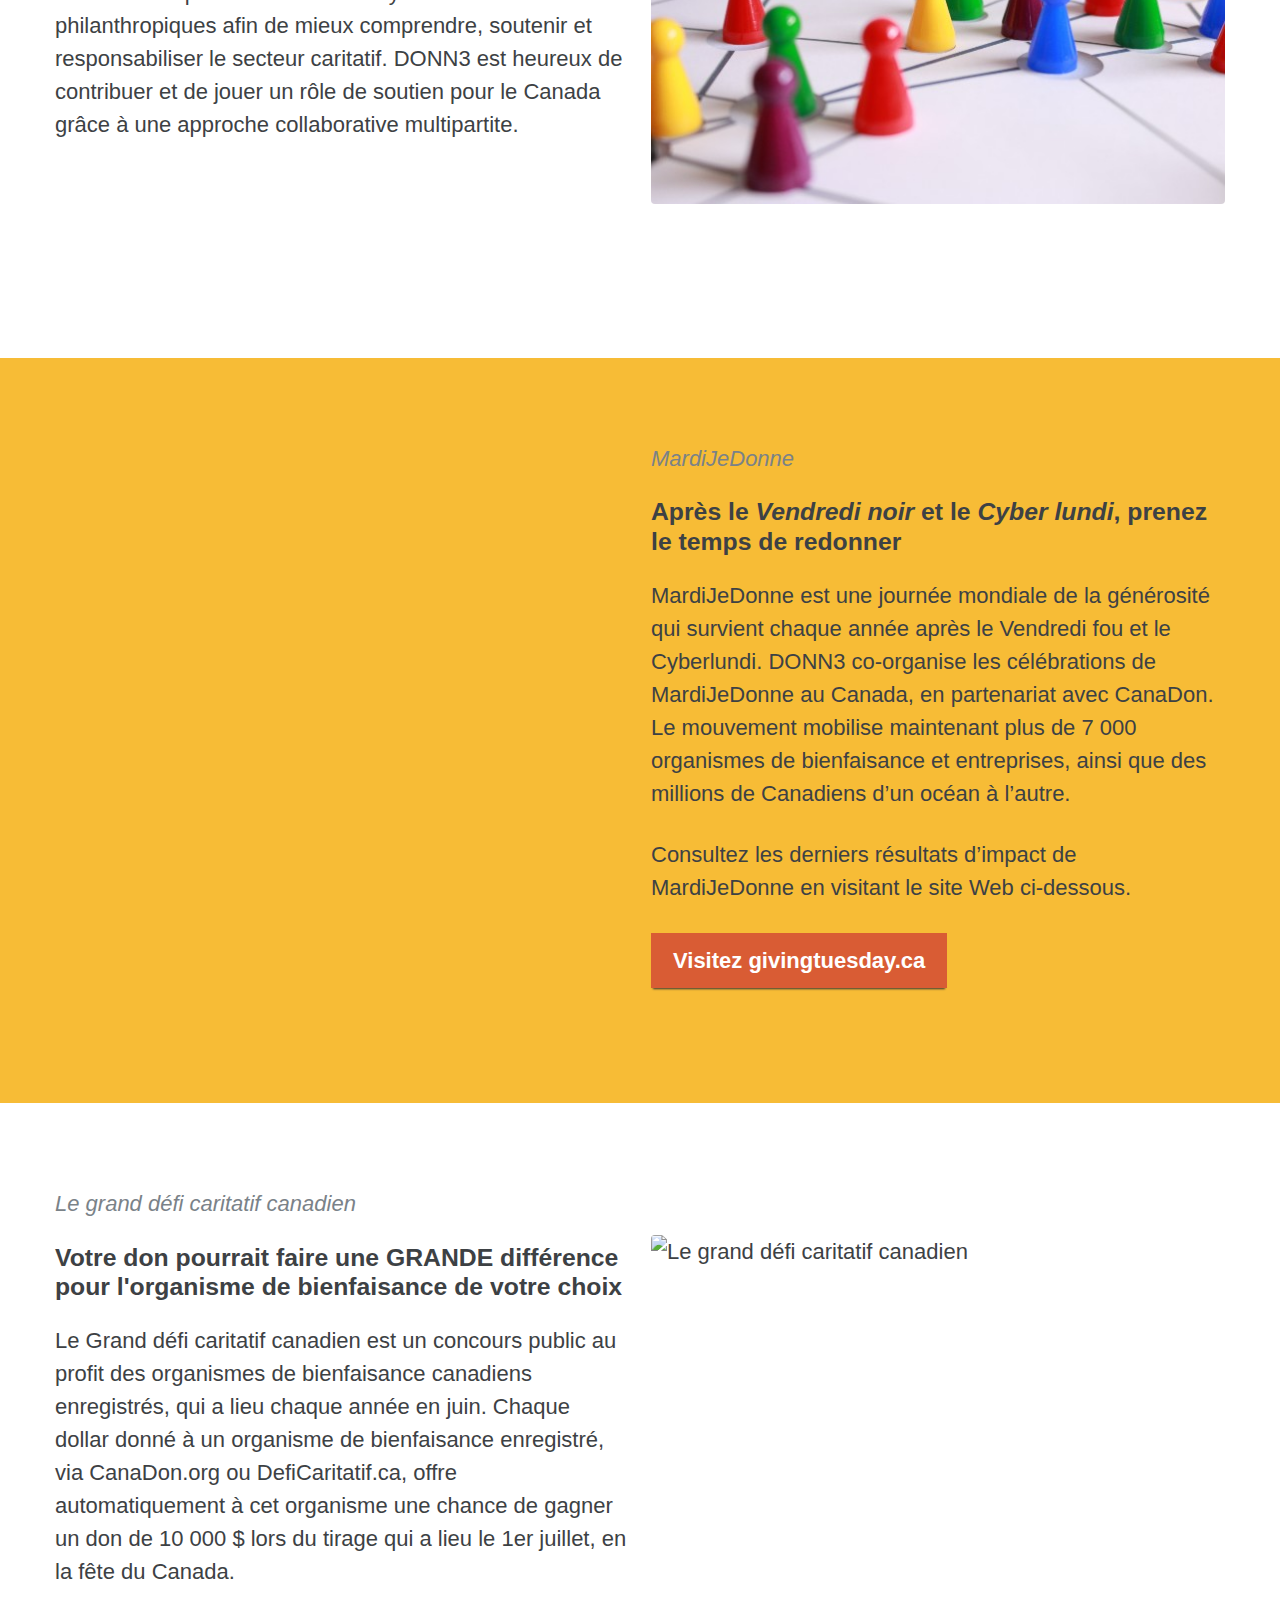
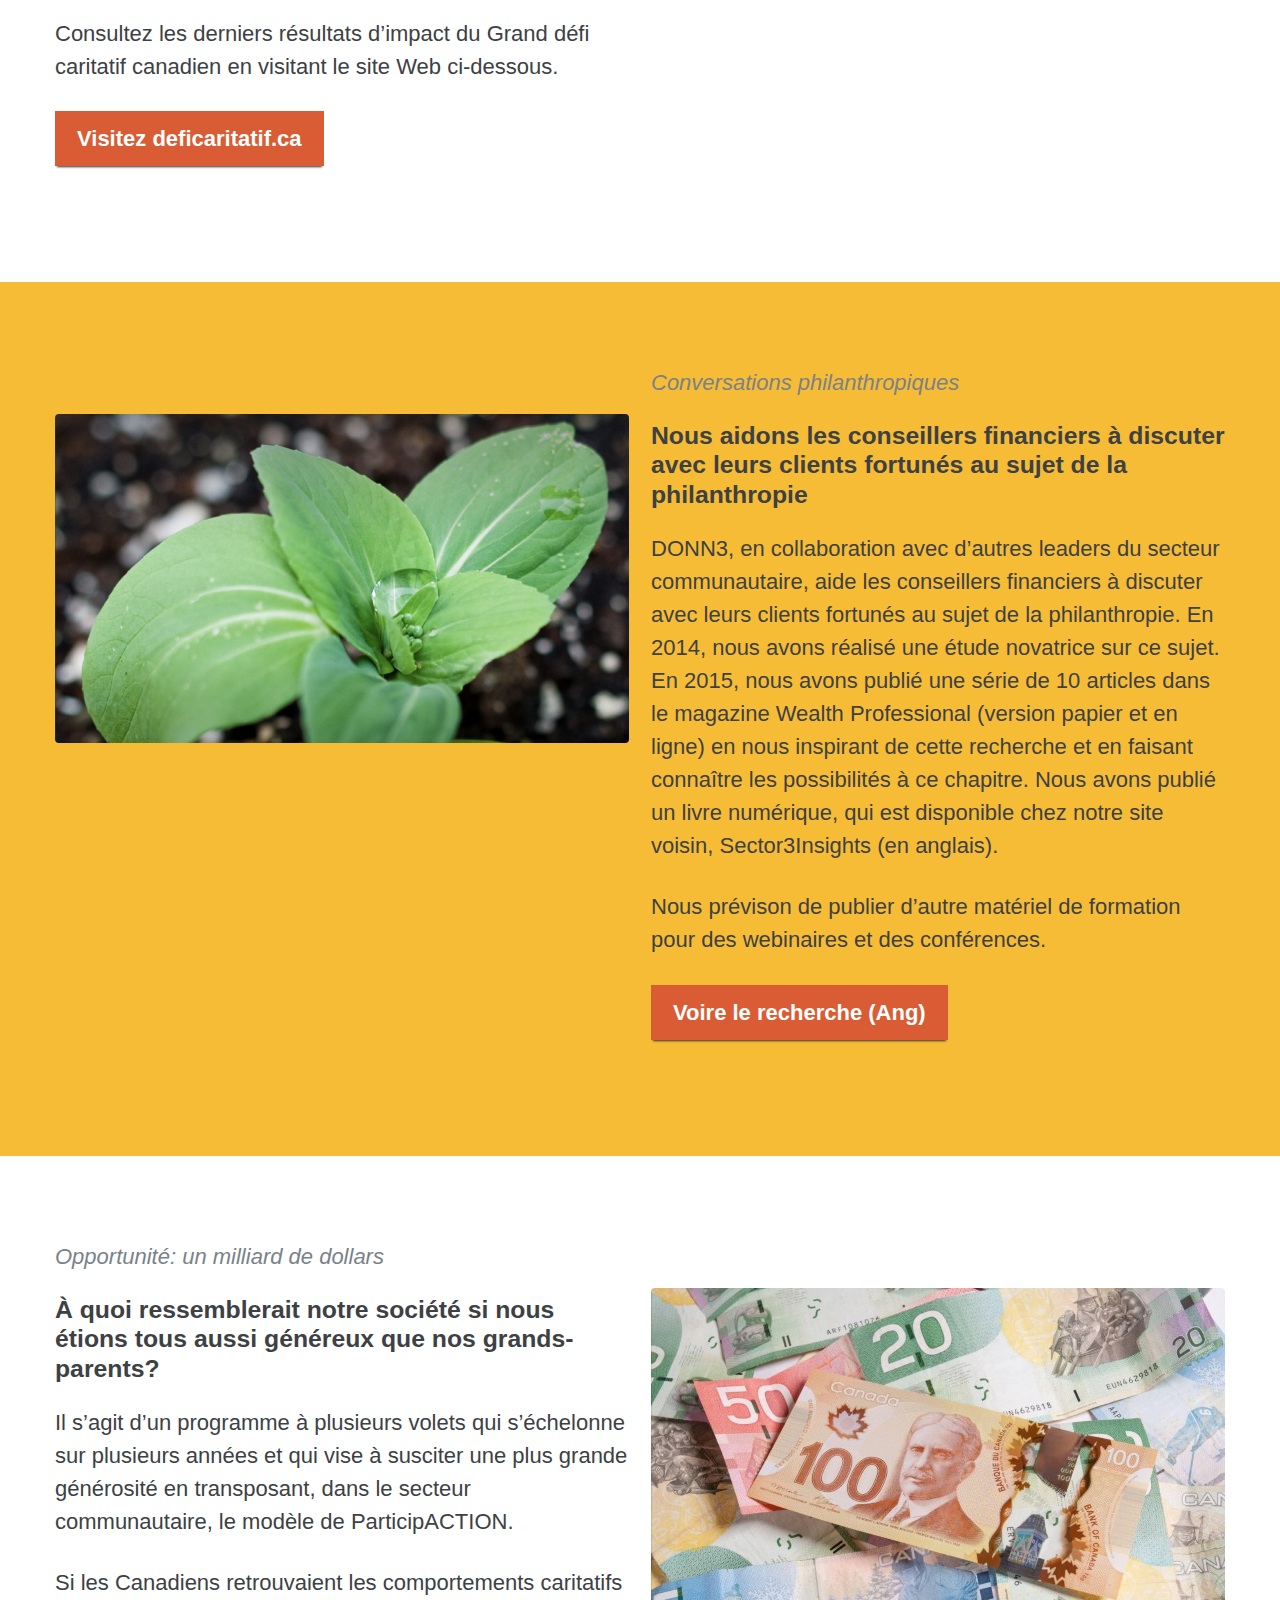
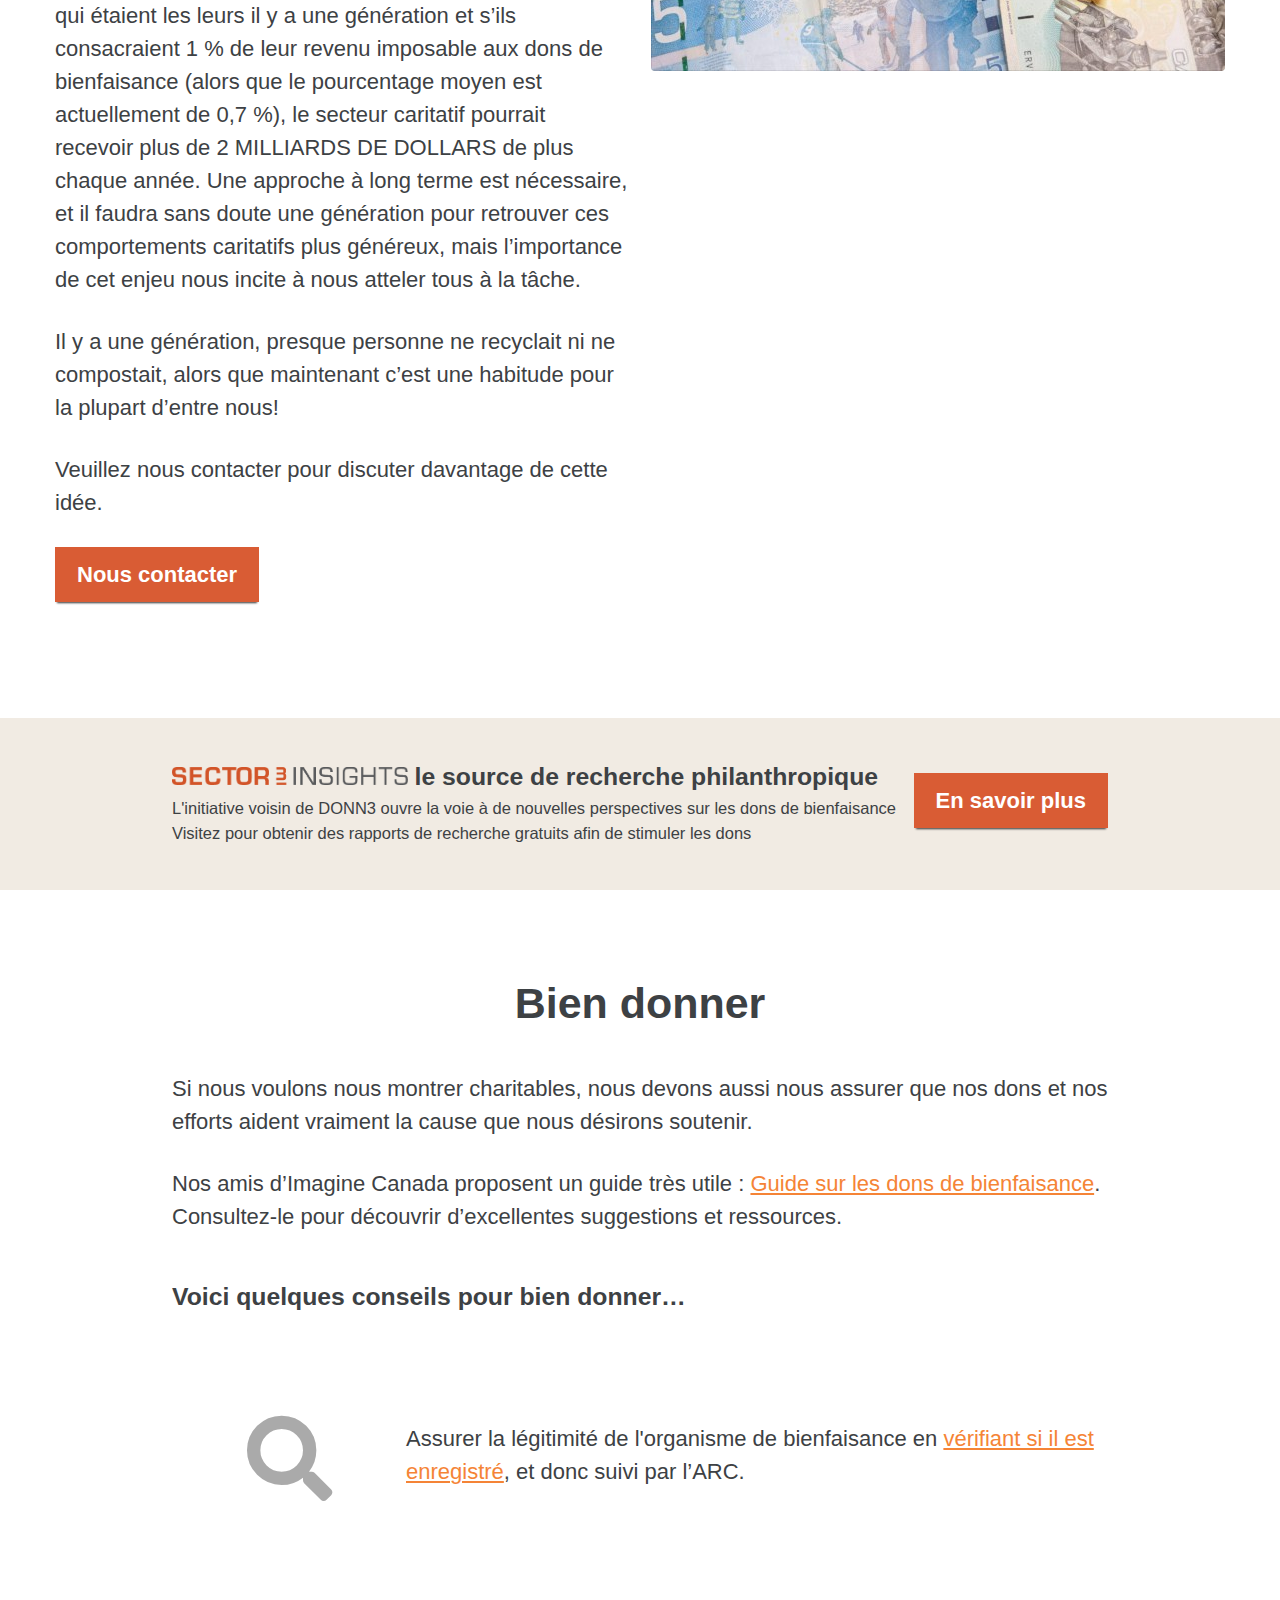
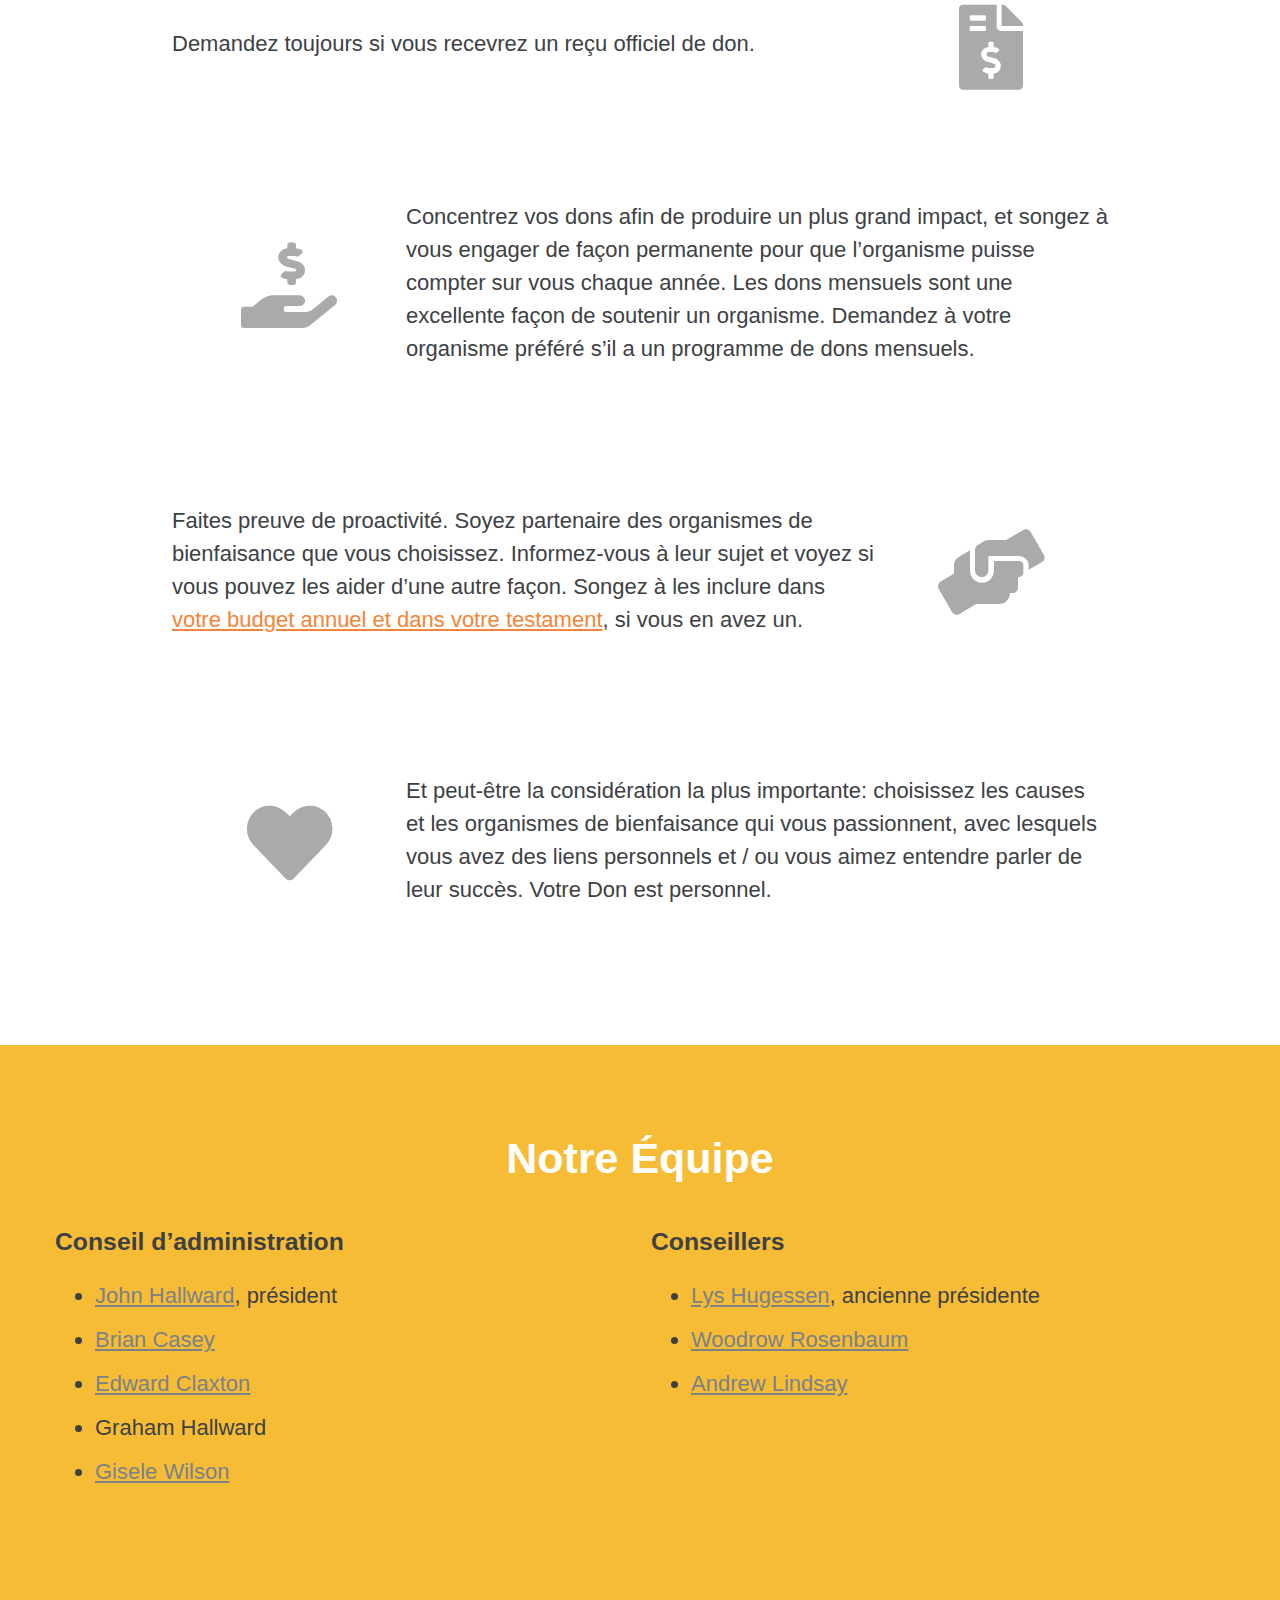
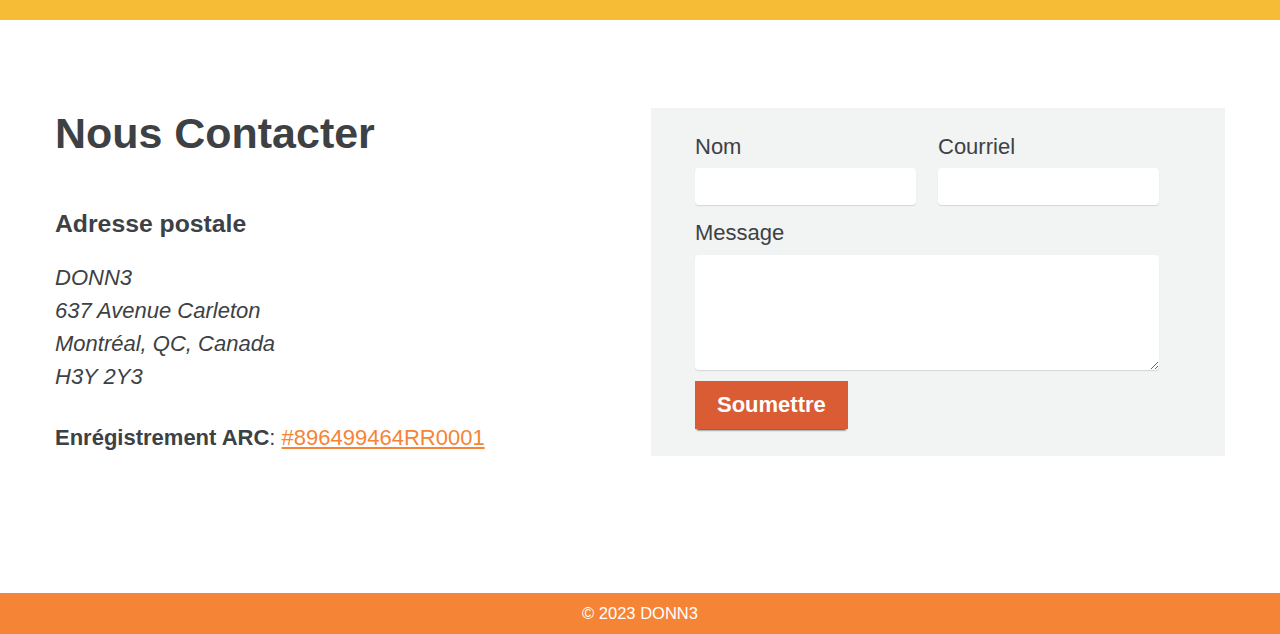
==== commit 209651eb: "2023 tweaks" ====
--- a/fr/index.html
+++ b/fr/index.html
@@ -8,12 +8,12 @@
     <link rel="canonical" href="https://donn3.ca/fr">
 
     <link rel="stylesheet"
-          href="/assets/css/fontawesome-all.min.css?v=1640136003">
+          href="/assets/css/fontawesome-all.min.css?v=1675733816">
     <link rel="stylesheet"
-          href="/assets/css/flexgrid.css?v=1640136003"
+          href="/assets/css/flexgrid.css?v=1675733816"
           type="text/css">
     <link rel="stylesheet"
-          href="/assets/css/main.css?v=1640136003">
+          href="/assets/css/main.css?v=1675733816">
     <link rel="apple-touch-icon" sizes="57x57"
       href="/assets/img/favicon/apple-icon-57x57.png">
 <link rel="apple-touch-icon" sizes="60x60"
@@ -80,8 +80,7 @@
                 <li><a href="#contact">Contact</a></li>
                 <li>
                     
-                        
-                        <a href="https://giv3.ca">EN</a>
+                    <a href="">EN</a>
                     
                 </li>
             </ul>
@@ -317,7 +316,7 @@
 
 <p>Consultez les derniers résultats d’impact du Grand défi caritatif canadien en visitant le site Web ci-dessous.</p>
 
-                    <a href="https://www.deficaritatif.ca/"
+                    <a href="https://www.canadahelps.org/fr/deficaritatif/"
                        target="_blank"
                        rel="noopener"
                        class="btn btn--primary btn--large">
@@ -529,7 +528,7 @@
 <footer id="main-footer">
     <div class="container">
         &copy;
-        <span id="copyright-year">2021</span>
+        <span id="copyright-year">2023</span>
         DONN3
     </div>
 </footer>
@@ -537,6 +536,6 @@
         integrity="sha256-xNzN2a4ltkB44Mc/Jz3pT4iU1cmeR0FkXs4pru/JxaQ="
         crossorigin="anonymous"></script>
 <script src="assets/js/parallax.min.js"></script>
-<script src="assets/js/site.js?v=1640136003"></script>
+<script src="assets/js/site.js?v=1675733816"></script>
 </body>
 </html>